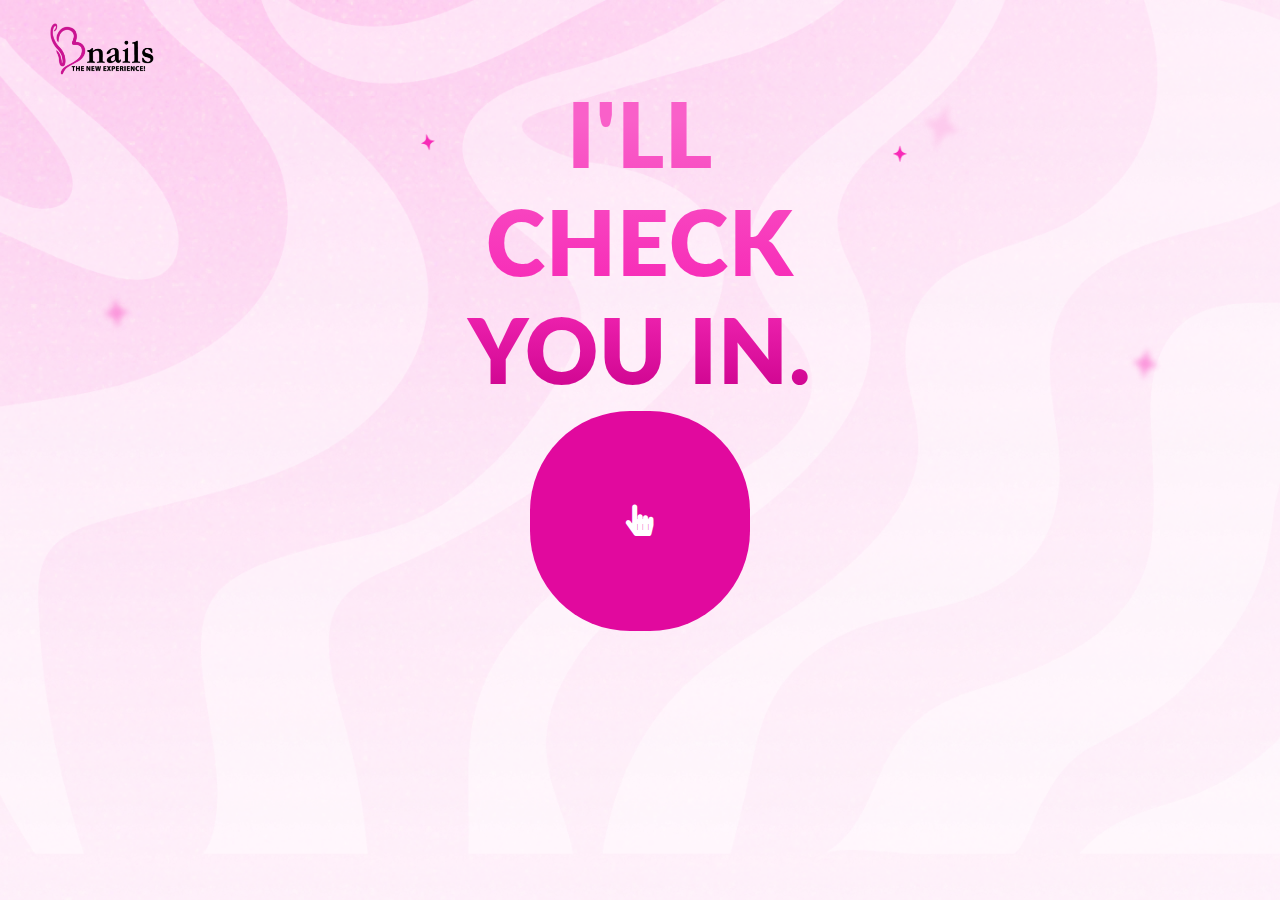
==== index.html @ 6feaad69 "update" ====
<!DOCTYPE html>
<html lang="vi">
<head>
    <meta charset="UTF-8">
    <meta name="viewport"
          content="width=device-width, user-scalable=no, initial-scale=1.0, maximum-scale=1.0, minimum-scale=1.0">

    <title>Checkin</title>
    <meta name="description" content="Template Bnails">
    <meta name="author" content="">

    <meta property="og:title" content="Template Bnails">
    <meta property="og:type" content="website">
    <meta property="og:url" content="">
    <meta property="og:description" content="Template Bnails">
    <meta property="og:image" content="">

    <link rel="preconnect" href="https://fonts.googleapis.com">
    <link rel="preconnect" href="https://fonts.gstatic.com" crossorigin>

    <link rel="icon" href="./assets/images/favicon.png">
    <link rel="apple-touch-icon" href="./assets/images/favicon.png">
    <link rel="stylesheet" href="./assets/plugins/bootstrap/css/bootstrap.min.css">
    <link rel="stylesheet" href="./assets/fonts/fontawesome/css/all.min.css">
    <link rel="stylesheet" href="./assets/css/base.css">
    <link rel="stylesheet" href="./assets/css/style.css">

</head>
<body>
<div class="page-checkin" style="background-image: url('./assets/images/main-bg.png')">
    <div class="container-fluid">
        <a href="#" aria-label="Logo" class="page-checkin__logo">
            <img src="./assets/images/logo-primary.png" class="w-100 h-auto" alt="Logo">
        </a>
        <h1 class="page-checkin__heading">
            <span>I'll</span>
            <span>check</span>
            <span>you in.</span>
        </h1>

        <div class="text-center">
            <a href="page-numberphone.html" aria-label="" class="page-checkin__link">
                <i class="fas fa-hand-pointer"></i>
            </a>
        </div>
    </div>
</div>

<script type="text/javascript" src="./assets/plugins/jquery.min.js"></script>
<script type="text/javascript" src="./assets/plugins/bootstrap/js/bootstrap.bundle.min.js"></script>
<script type="text/javascript" src="./assets/js/index.js"></script>
</body>
</html>
---- assets/css/base.css ----
@import url('https://fonts.googleapis.com/css2?family=Cabin:ital,wght@0,400..700;1,400..700&family=Lato:ital,wght@0,100;0,300;0,400;0,700;0,900;1,100;1,300;1,400;1,700;1,900&display=swap');

:root {
	--transition-default: 0.3s all ease-in-out;
	--font-heading: "Lato", sans-serif;
	--font-theme: "Cabin", sans-serif;
	--size-theme: 15px;

	--primary-color: #E1099E;
	--primary-hover: #F960C9;
	--primary-rgb: 225, 9, 158;

	--text-gradient:linear-gradient(180deg, #F960C9 12.5%, #F72BB7 64.5%, #CA008C 100%);
	--primary-400:#F72BB7;
	--primary-200:#FB95DB;
	--primary-100:#FDCAED;
	--primary-50:#FEE4F6;
	--secondary-color: #e85000;
	--secondary-hover: #ee6b20;
	--secondary-rgb: 232, 80, 0;
	--text-color:#111215;

	--gray-25:#F8F8F9;
	--gray-100:#E4E5E9;
	--gray-400:#9196A6;
	--gray-600:#5F6475;
}

body {
	position: relative;
	width: 100%;
	color: #111215;
	font-family: var(--font-theme);
	font-size: var(--size-theme);
	font-weight: 300;
	font-style: normal;
	letter-spacing: .75px;
}

a,
a:hover,
a:focus {
	outline: none;
	text-decoration: none;
	cursor: pointer;
	-o-transition: var(--transition-default);
	transition: var(--transition-default);
	-webkit-transition: var(--transition-default);
}

button,
button:hover,
button:focus {
	-webkit-box-shadow: none !important;
	box-shadow: none !important;
	outline: none !important;
	text-decoration: none !important;
	cursor: pointer;
	-o-transition: var(--transition-default);
	transition: var(--transition-default);
	-webkit-transition: var(--transition-default);
	cursor: pointer !important;
}

input,
select,
textarea {
	-o-transition: var(--transition-default);
	transition: var(--transition-default);
	-webkit-transition: var(--transition-default);
}

input:focus,
select:focus,
textarea:focus {
	box-shadow: none !important;
	-webkit-box-shadow: none !important;
	outline: none !important;
}

.transition-default {
	-o-transition: var(--transition-default);
	transition: var(--transition-default);
	-webkit-transition: var(--transition-default);
}

.background-cover {
	background-size: cover;
	background-position: center center;
	background-repeat: no-repeat;
}

.image-cover {
	position: absolute;
	top: 0;
	left: 0;
	width: 100%;
	height: 100%;
	-o-object-fit: cover;
	object-fit: cover;
}

.image-contain {
	position: absolute;
	top: 0;
	left: 0;
	width: 100%;
	height: 100%;
	-o-object-fit: contain;
	object-fit: contain;
}

.object-fit-cover {
	-o-object-fit: cover;
	object-fit: cover;
}

.object-fit-contain {
	-o-object-fit: contain;
	object-fit: contain;
}

.pseudo {
	position: relative;
}

.pseudo:before,
.pseudo:after {
	position: absolute;
	content: '';
	display: block;
}
.limit-1 {
	--line: 1;
	overflow: hidden;
	-o-text-overflow: ellipsis;
	text-overflow: ellipsis;
	display: -webkit-box;
	-webkit-line-clamp: var(--line);
	line-clamp: var(--line);
	-webkit-box-orient: vertical;
}
.limit {
	--line: 2;
	overflow: hidden;
	-o-text-overflow: ellipsis;
	text-overflow: ellipsis;
	display: -webkit-box;
	-webkit-line-clamp: var(--line);
	line-clamp: var(--line);
	-webkit-box-orient: vertical;
}
.limit-3 {
	--line: 3;
	overflow: hidden;
	-o-text-overflow: ellipsis;
	text-overflow: ellipsis;
	display: -webkit-box;
	-webkit-line-clamp: var(--line);
	line-clamp: var(--line);
	-webkit-box-orient: vertical;
}
input::-webkit-outer-spin-button,
input::-webkit-inner-spin-button {
	-webkit-appearance: none;
	margin: 0;
}

input[type='number'] {
	-moz-appearance: textfield;
}
ul{
	list-style-type: none;
	padding-left: 0;
}

.zi--1 {
	z-index: -1;
}

.zi-1 {
	z-index: 1;
}

.zi-2 {
	z-index: 2;
}

.zi-3 {
	z-index: 3;
}

.zi-4 {
	z-index: 4;
}

.zi-5 {
	z-index: 5;
}

.zi-10 {
	z-index: 10;
}

.ratio > img {
	-o-object-fit: cover;
	object-fit: cover;
}

.ratio-2x1 {
	--bs-aspect-ratio: 50%;
}

.ratio-3x2 {
	--bs-aspect-ratio: calc(2 / 3 * 100%);
}

.gap-5px {
	gap: 5px;
}

.gap-8px {
	gap: 8px;
}

.gap-10px {
	gap: 10px;
}

.gap-15px {
	gap: 15px;
}

.gap-20px {
	gap: 20px;
}

.gap-25px {
	gap: 25px;
}

.gap-30px {
	gap: 30px;
}

.link-default {
	display: -webkit-inline-box;
	display: -ms-inline-flexbox;
	display: inline-flex;
	-webkit-box-align: center;
	-ms-flex-align: center;
	align-items: center;
	vertical-align: middle;
	border: 0;
	outline: none;
	-webkit-box-shadow: none;
	box-shadow: none;
	background: transparent;
	padding: 0;
}

.flex-same {
	-webkit-box-flex: 1 !important;
	-ms-flex: 1 1 0px !important;
	flex: 1 1 0 !important;
}

.fw-medium {
	font-weight: 500;
}

.fs-inherit {
	font-size: inherit !important;
}

@media screen and (min-width: 1400px) {
	.row-cols-xl-8 > * {
		flex: 0 0 auto;
		width: calc(100% / 8)
	}

	.row-cols-xl-10 > * {
		flex: 0 0 auto;
		width: 10%
	}
}

.button-copy {
	width: 16px;
	height: 16px;
	border: 0;
	padding: 0;
	background: transparent;
	outline: none;
	position: relative;
	top: -1px;
}

.button-copy svg {
	height: inherit;
	width: inherit;
	fill: #4c5257;
	-webkit-transition: var(--transition-default);
	-o-transition: var(--transition-default);
	transition: var(--transition-default);
}

.button-copy:hover svg {
	fill: var(--bs-gray-900);
}

.modal-dialog-scrollable .modal-body::-webkit-scrollbar {
	width: 6px;
}

.modal-dialog-scrollable .modal-body::-webkit-scrollbar-track {
	background: #cecece;
}

.modal-dialog-scrollable .modal-body::-webkit-scrollbar-thumb {
	background: #a6a6a6;
	border-radius: 5px;
}

.modal-dialog-scrollable .modal-body::-webkit-scrollbar-thumb:hover {
	background: #949494;
}

.button-theme {
	font-size: 1em;
	font-weight: 700;
	font-family: var(--font-theme);
	line-height: 24px;
	display: inline-flex;
	align-items: center;
	justify-content: center;
	transition: var(--transition-default);
	padding: 8px 16px;
	border-radius: 56px;
}

.button-theme.button-lg {
	padding: 12px 24px;
}

.button-theme.button-xl {
	padding: 16px 32px;
}

.button-theme.button-theme_dark {
	color: #111215;
	background-color: transparent;
	border: 1px solid #111215;
}

.button-theme.button-theme_dark:hover {
	color: var(--bs-white);
	background-color: var(--primary-color);
	border: 1px solid var(--primary-color);
}

.button-theme.button-theme_primary {
	color: var(--bs-white);
	background-color: var(--primary-color);
	border: 1px solid var(--primary-color);
}

.button-theme.button-theme_primary:hover {
	color: var(--bs-white);
	background-color: var(--primary-hover);
	border: 1px solid var(--primary-hover);
}

.button-theme.button-theme_secondary {
	color: #111215;
	background-color: #FEE4F6;
	border: 1px solid #FEE4F6;
}

.button-theme.button-theme_secondary:hover {
	color: var(--bs-white);
	background-color: var(--primary-color);
	border: 1px solid var(--primary-color);
}

.button-theme:disabled,
.button-theme.disabled {
	color: var(--bs-white) !important;
	border: 1px solid #C8CBD3 !important;
	background-color: #C8CBD3 !important;
}

.text-primary{
	color:var(--primary-color) !important;
}

.section-gap-small{
	padding: 64px 0;
}
.w-70{
	width: 70%;
}
.bg-primary-50{
	border: 1px solid var(--primary-50) !important;
	background-color: var(--primary-50) !important;
}
.text-color{
	color:var(--text-color) !important;
}
.bg-primary-50:hover{
	background-color: var(--primary-color) !important;
	color:var(--bs-white)!important;
}
.bg-primary-50:hover svg path{
	fill: var(--bs-white);
}

.bg-main{
	background-repeat: no-repeat;
	background-size: cover;
	background-position: top center;
	overflow: hidden;
	padding-top: 155px;
}
@media(max-width: 576px) {
	.w-70{
		width: 100%;
	}
	.bg-main{
		padding-top: 80px;
	}
	.man-index{
		padding-top: 85px;
	}
}
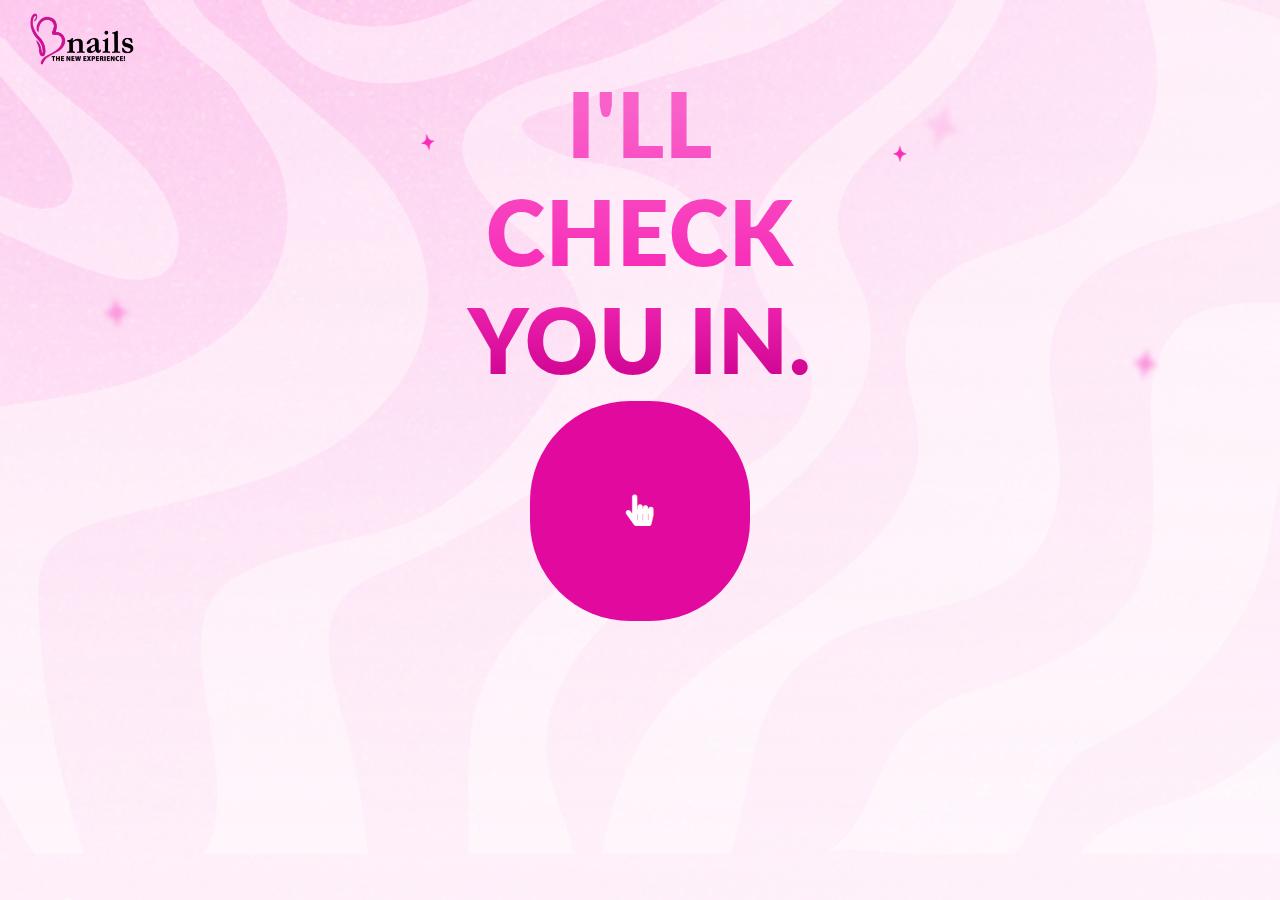
==== commit 268b8713: "update code today" ====
--- a/index.html
+++ b/index.html
@@ -21,33 +21,961 @@
     <link rel="icon" href="./assets/images/favicon.png">
     <link rel="apple-touch-icon" href="./assets/images/favicon.png">
     <link rel="stylesheet" href="./assets/plugins/bootstrap/css/bootstrap.min.css">
+    <link rel="stylesheet" href="./assets/plugins/swiper/swiper-bundle.min.css">
+    <link rel="stylesheet" href="./assets/plugins/sweetalert2/sweetalert2.min.css">
     <link rel="stylesheet" href="./assets/fonts/fontawesome/css/all.min.css">
     <link rel="stylesheet" href="./assets/css/base.css">
     <link rel="stylesheet" href="./assets/css/style.css">
 
 </head>
 <body>
-<div class="page-checkin" style="background-image: url('./assets/images/main-bg.png')">
-    <div class="container-fluid">
-        <a href="#" aria-label="Logo" class="page-checkin__logo">
+<div class="page-checkin position-relative" style="background-image: url('./assets/images/main-bg.png')">
+    <div id="section-checkin" class="section-checkin">
+        <div class="container-fluid">
+            <a href="#" aria-label="Logo" class="page-checkin__logo">
+                <img src="./assets/images/logo-primary.png" class="w-100 h-auto" alt="Logo">
+            </a>
+            <h1 class="page-checkin__heading">
+                <span>I'll</span>
+                <span>check</span>
+                <span>you in.</span>
+            </h1>
+            <div class="text-center">
+                <button id="btn-checkin" class="page-checkin__link">
+                    <i class="fas fa-hand-pointer"></i>
+                </button>
+            </div>
+        </div>
+    </div>
+    <div id="section-phone" class="section-checkin hide">
+        <div class="container-fluid">
+            <button class="button-custom button-previous btn-previous">
+                <i class="far fa-angle-left"></i> Previous
+            </button>
+            <div class="row justify-content-center mt-5">
+                <div class="col-xl-6 col-lg-8">
+                    <div class="booking-form__wrap">
+                        <a href="#" aria-label="Logo" class="checkin-logo d-block">
+                            <img src="./assets/images/logo-primary.png" class="w-100 h-auto" alt="Logo">
+                        </a>
+                        <div class="section-heading text-center mb-0">
+                            <h1 class="heading-title mb-0">
+                                What your phone number?
+                            </h1>
+                        </div>
+                        <form id="frm-checkin">
+                            <div class="booking-form__form">
+                                <div class="booking-form__group position-relative">
+                                    <div class="icon">
+                                        <svg xmlns="http://www.w3.org/2000/svg" width="16" height="14"
+                                             viewBox="0 0 20 20"
+                                             fill="none">
+                                            <path fill-rule="evenodd" clip-rule="evenodd"
+                                                  d="M2.95462 3.02349C3.82746 1.80151 5.58197 1.69175 6.56105 2.88248L6.81005 3.1855C7.5374 4.07089 8.26442 4.95588 8.54389 5.23536C8.81428 5.50575 8.86595 5.92546 8.66922 6.25336L7.13827 8.80493C7.23639 8.9655 7.36935 9.1571 7.53943 9.37564C7.84274 9.76536 8.2303 10.198 8.6625 10.6302C9.39033 11.358 10.2052 12.0453 10.9066 12.5097L13.4184 11.0026C13.7244 10.819 14.1132 10.8506 14.3855 11.081L16.8093 13.1319C17.9374 14.0865 17.8652 15.848 16.6626 16.707C14.8081 18.0316 12.3157 18.3466 10.2736 17.1003C8.86587 16.2411 7.14086 15.0282 5.59762 13.4849C4.20181 12.0891 3.1749 10.6435 2.45008 9.42832C1.20703 7.34435 1.64107 4.86246 2.95462 3.02349ZM5.27368 3.941C5.0161 3.62773 4.56975 3.62974 4.31084 3.99222C3.28056 5.43462 3.05877 7.19531 3.88145 8.57454C4.55088 9.69684 5.49661 11.0269 6.77613 12.3064C8.19642 13.7267 9.80446 14.8614 11.1419 15.6777C12.52 16.5188 14.2879 16.3551 15.6939 15.3508C16.0123 15.1233 16.0314 14.657 15.7327 14.4042L13.7644 12.7387L11.3297 14.1995C11.0719 14.3542 10.7508 14.358 10.4894 14.2096C9.5325 13.6662 8.41401 12.7387 7.48398 11.8087C7.01443 11.3392 6.57867 10.8548 6.22417 10.3993C5.87953 9.95647 5.57452 9.49414 5.41052 9.07376C5.31678 8.83347 5.33959 8.56331 5.4723 8.34214L6.92241 5.92529C6.53343 5.47526 6.01663 4.84579 5.53893 4.26393L5.27368 3.941Z"
+                                                  fill="#E1099E"/>
+                                            <path d="M13.333 8.33332C13.333 7.41285 12.5868 6.66666 11.6663 6.66666C11.2061 6.66666 10.833 6.29356 10.833 5.83332C10.833 5.37308 11.2061 4.99999 11.6663 4.99999C13.5073 4.99999 14.9997 6.49237 14.9997 8.33332C14.9997 8.79356 14.6266 9.16665 14.1663 9.16665C13.7061 9.16665 13.333 8.79356 13.333 8.33332Z"
+                                                  fill="#E1099E"/>
+                                            <path d="M11.6663 4.16666C13.9675 4.16666 15.833 6.03214 15.833 8.33332C15.833 8.79356 16.2061 9.16665 16.6663 9.16665C17.1266 9.16665 17.4997 8.79356 17.4997 8.33332C17.4997 5.11166 14.888 2.49999 11.6663 2.49999C11.2061 2.49999 10.833 2.87308 10.833 3.33332C10.833 3.79356 11.2061 4.16666 11.6663 4.16666Z"
+                                                  fill="#E1099E"/>
+                                        </svg>
+                                    </div>
+                                    <input type="tel" maxlength="10" min="10" id="number-input"
+                                           class="form-control input-form checkin-input"
+                                           placeholder="Phone Number">
+                                </div>
+                            </div>
+                            <button type="submit" id="submit-phone" data-target="page-load.html"
+                                    class="button-custom button-custom__submit mt-lg-5 mt-3">
+                                Next <span>
+                            <svg width="30px" height="12px" viewBox="0 0 66 43" version="1.1"
+                                 xmlns="http://www.w3.org/2000/svg">
+                                <g>
+                                    <path class="one"
+                                          d="M40.1543933,3.89485454 L43.9763149,0.139296592 C44.1708311,-0.0518420739 44.4826329,-0.0518571125 44.6771675,0.139262789 L65.6916134,20.7848311 C66.0855801,21.1718824 66.0911863,21.8050225 65.704135,22.1989893 C65.7000188,22.2031791 65.6958657,22.2073326 65.6916762,22.2114492 L44.677098,42.8607841 C44.4825957,43.0519059 44.1708242,43.0519358 43.9762853,42.8608513 L40.1545186,39.1069479 C39.9575152,38.9134427 39.9546793,38.5968729 40.1481845,38.3998695 C40.1502893,38.3977268 40.1524132,38.395603 40.1545562,38.3934985 L56.9937789,21.8567812 C57.1908028,21.6632968 57.193672,21.3467273 57.0001876,21.1497035 C56.9980647,21.1475418 56.9959223,21.1453995 56.9937605,21.1432767 L40.1545208,4.60825197 C39.9574869,4.41477773 39.9546013,4.09820839 40.1480756,3.90117456 C40.1501626,3.89904911 40.1522686,3.89694235 40.1543933,3.89485454 Z"
+                                          fill="#FFFFFF"></path>
+                                    <path class="two"
+                                          d="M20.1543933,3.89485454 L23.9763149,0.139296592 C24.1708311,-0.0518420739 24.4826329,-0.0518571125 24.6771675,0.139262789 L45.6916134,20.7848311 C46.0855801,21.1718824 46.0911863,21.8050225 45.704135,22.1989893 C45.7000188,22.2031791 45.6958657,22.2073326 45.6916762,22.2114492 L24.677098,42.8607841 C24.4825957,43.0519059 24.1708242,43.0519358 23.9762853,42.8608513 L20.1545186,39.1069479 C19.9575152,38.9134427 19.9546793,38.5968729 20.1481845,38.3998695 C20.1502893,38.3977268 20.1524132,38.395603 20.1545562,38.3934985 L36.9937789,21.8567812 C37.1908028,21.6632968 37.193672,21.3467273 37.0001876,21.1497035 C36.9980647,21.1475418 36.9959223,21.1453995 36.9937605,21.1432767 L20.1545208,4.60825197 C19.9574869,4.41477773 19.9546013,4.09820839 20.1480756,3.90117456 C20.1501626,3.89904911 20.1522686,3.89694235 20.1543933,3.89485454 Z"
+                                          fill="#FFFFFF"></path>
+                                    <path class="three"
+                                          d="M0.154393339,3.89485454 L3.97631488,0.139296592 C4.17083111,-0.0518420739 4.48263286,-0.0518571125 4.67716753,0.139262789 L25.6916134,20.7848311 C26.0855801,21.1718824 26.0911863,21.8050225 25.704135,22.1989893 C25.7000188,22.2031791 25.6958657,22.2073326 25.6916762,22.2114492 L4.67709797,42.8607841 C4.48259567,43.0519059 4.17082418,43.0519358 3.97628526,42.8608513 L0.154518591,39.1069479 C-0.0424848215,38.9134427 -0.0453206733,38.5968729 0.148184538,38.3998695 C0.150289256,38.3977268 0.152413239,38.395603 0.154556228,38.3934985 L16.9937789,21.8567812 C17.1908028,21.6632968 17.193672,21.3467273 17.0001876,21.1497035 C16.9980647,21.1475418 16.9959223,21.1453995 16.9937605,21.1432767 L0.15452076,4.60825197 C-0.0425130651,4.41477773 -0.0453986756,4.09820839 0.148075568,3.90117456 C0.150162624,3.89904911 0.152268631,3.89694235 0.154393339,3.89485454 Z"
+                                          fill="#FFFFFF"></path>
+                                </g>
+                            </svg>
+                        </span>
+                            </button>
+                        </form>
+                    </div>
+                </div>
+            </div>
+        </div>
+    </div>
+    <div id="section-load" class="section-checkin hide">
+        <div class="container-fluid">
+            <button class="button-custom button-previous btn-previous">
+                <i class="far fa-angle-left"></i> Previous
+            </button>
+            <div class="row justify-content-center mt-5">
+                <div class="col-xl-6 col-lg-8">
+                    <div class="booking-form__wrap">
+                        <a href="#" aria-label="Logo" class="checkin-logo d-block">
+                            <img src="./assets/images/logo-primary.png" class="w-100 h-auto" alt="Logo">
+                        </a>
+                        <div class="section-heading text-center mb-0">
+                            <h1 class="heading-title mb-0">
+                                Hello <span class="text-primary">Sadie Friemel</span>
+                            </h1>
+                        </div>
+                        <div class="page-checkin__text">
+                            You have <span class="text-primary">0</span> service today
+                        </div>
+                        <button id="submit-confirm" class="btn-booking button-custom button-custom__submit mt-lg-5 mt-3"
+                                type="submit">
+                            Booking Now <span>
+                            <svg width="30px" height="12px" viewBox="0 0 66 43" version="1.1"
+                                 xmlns="http://www.w3.org/2000/svg">
+                                <g>
+                                    <path class="one"
+                                          d="M40.1543933,3.89485454 L43.9763149,0.139296592 C44.1708311,-0.0518420739 44.4826329,-0.0518571125 44.6771675,0.139262789 L65.6916134,20.7848311 C66.0855801,21.1718824 66.0911863,21.8050225 65.704135,22.1989893 C65.7000188,22.2031791 65.6958657,22.2073326 65.6916762,22.2114492 L44.677098,42.8607841 C44.4825957,43.0519059 44.1708242,43.0519358 43.9762853,42.8608513 L40.1545186,39.1069479 C39.9575152,38.9134427 39.9546793,38.5968729 40.1481845,38.3998695 C40.1502893,38.3977268 40.1524132,38.395603 40.1545562,38.3934985 L56.9937789,21.8567812 C57.1908028,21.6632968 57.193672,21.3467273 57.0001876,21.1497035 C56.9980647,21.1475418 56.9959223,21.1453995 56.9937605,21.1432767 L40.1545208,4.60825197 C39.9574869,4.41477773 39.9546013,4.09820839 40.1480756,3.90117456 C40.1501626,3.89904911 40.1522686,3.89694235 40.1543933,3.89485454 Z"
+                                          fill="#FFFFFF"></path>
+                                    <path class="two"
+                                          d="M20.1543933,3.89485454 L23.9763149,0.139296592 C24.1708311,-0.0518420739 24.4826329,-0.0518571125 24.6771675,0.139262789 L45.6916134,20.7848311 C46.0855801,21.1718824 46.0911863,21.8050225 45.704135,22.1989893 C45.7000188,22.2031791 45.6958657,22.2073326 45.6916762,22.2114492 L24.677098,42.8607841 C24.4825957,43.0519059 24.1708242,43.0519358 23.9762853,42.8608513 L20.1545186,39.1069479 C19.9575152,38.9134427 19.9546793,38.5968729 20.1481845,38.3998695 C20.1502893,38.3977268 20.1524132,38.395603 20.1545562,38.3934985 L36.9937789,21.8567812 C37.1908028,21.6632968 37.193672,21.3467273 37.0001876,21.1497035 C36.9980647,21.1475418 36.9959223,21.1453995 36.9937605,21.1432767 L20.1545208,4.60825197 C19.9574869,4.41477773 19.9546013,4.09820839 20.1480756,3.90117456 C20.1501626,3.89904911 20.1522686,3.89694235 20.1543933,3.89485454 Z"
+                                          fill="#FFFFFF"></path>
+                                    <path class="three"
+                                          d="M0.154393339,3.89485454 L3.97631488,0.139296592 C4.17083111,-0.0518420739 4.48263286,-0.0518571125 4.67716753,0.139262789 L25.6916134,20.7848311 C26.0855801,21.1718824 26.0911863,21.8050225 25.704135,22.1989893 C25.7000188,22.2031791 25.6958657,22.2073326 25.6916762,22.2114492 L4.67709797,42.8607841 C4.48259567,43.0519059 4.17082418,43.0519358 3.97628526,42.8608513 L0.154518591,39.1069479 C-0.0424848215,38.9134427 -0.0453206733,38.5968729 0.148184538,38.3998695 C0.150289256,38.3977268 0.152413239,38.395603 0.154556228,38.3934985 L16.9937789,21.8567812 C17.1908028,21.6632968 17.193672,21.3467273 17.0001876,21.1497035 C16.9980647,21.1475418 16.9959223,21.1453995 16.9937605,21.1432767 L0.15452076,4.60825197 C-0.0425130651,4.41477773 -0.0453986756,4.09820839 0.148075568,3.90117456 C0.150162624,3.89904911 0.152268631,3.89694235 0.154393339,3.89485454 Z"
+                                          fill="#FFFFFF"></path>
+                                </g>
+                            </svg>
+                        </span>
+                        </button>
+                    </div>
+                </div>
+            </div>
+        </div>
+    </div>
+    <div id="section-checklist" class="section-checkin hide">
+        <div class="container-fluid">
+            <button class="button-custom button-previous btn-previous">
+                <i class="far fa-angle-left"></i> Previous
+            </button>
+            <div class="row justify-content-center section-gap">
+                <div class="col-xl-6 col-lg-10">
+                    <form id="frm-checkbox">
+                        <div class="booking-form__wrap">
+                            <a href="#" aria-label="Logo" class="checkin-logo d-block">
+                                <img src="./assets/images/logo-primary.png" class="w-100 h-auto" alt="Logo">
+                            </a>
+                            <div class="section-heading text-center mb-0">
+                                <h1 class="heading-title mb-0">
+                                    How do you know us?
+                                </h1>
+                            </div>
+
+                            <div class="checkin-list">
+                                <div class="checkin-list__check">
+                                    <input class="form-check-input form-check__input" type="checkbox" value="">
+                                    <label class="form-check-label">
+                                        Yelp
+                                    </label>
+                                </div>
+                                <div class="checkin-list__check">
+                                    <input class="form-check-input form-check__input" type="checkbox" value="">
+                                    <label class="form-check-label">
+                                        Tiktok
+                                    </label>
+                                </div>
+                                <div class="checkin-list__check">
+                                    <input class="form-check-input form-check__input" type="checkbox" value="">
+                                    <label class="form-check-label">
+                                        Postcard From Bnails
+                                    </label>
+                                </div>
+                                <div class="checkin-list__check">
+                                    <input class="form-check-input form-check__input" type="checkbox" value="">
+                                    <label class="form-check-label">
+                                        Told by a family member
+                                    </label>
+                                </div>
+                                <div class="checkin-list__check">
+                                    <input class="form-check-input form-check__input" type="checkbox" value="">
+                                    <label class="form-check-label">
+                                        Drive By
+                                    </label>
+                                </div>
+                                <div class="checkin-list__check">
+                                    <input class="form-check-input form-check__input" type="checkbox" value="">
+                                    <label class="form-check-label">
+                                        Google Search
+                                    </label>
+                                </div>
+                                <div class="checkin-list__check">
+                                    <input class="form-check-input form-check__input" type="checkbox" value="">
+                                    <label class="form-check-label">
+                                        Instagram
+                                    </label>
+                                </div>
+                                <div class="checkin-list__check">
+                                    <input class="form-check-input form-check__input" type="checkbox" value="">
+                                    <label class="form-check-label">
+                                        Citylifestyle/ Magazine
+                                    </label>
+                                </div>
+                                <div class="checkin-list__check">
+                                    <input class="form-check-input form-check__input" type="checkbox" value="">
+                                    <label class="form-check-label">
+                                        Shop in the same building and see Bnails
+                                    </label>
+                                </div>
+                                <div class="checkin-list__check">
+                                    <input class="form-check-input form-check__input" type="checkbox" value="">
+                                    <label class="form-check-label">
+                                        Seen from United
+                                    </label>
+                                </div>
+                                <div class="checkin-list__check">
+                                    <input class="form-check-input form-check__input" type="checkbox" value="">
+                                    <label class="form-check-label">
+                                        Told By A Friend
+                                    </label>
+                                </div>
+                                <div class="checkin-list__check">
+                                    <input class="form-check-input form-check__input" type="checkbox" value="">
+                                    <label class="form-check-label">
+                                        Youtube
+                                    </label>
+                                </div>
+                                <div class="checkin-list__check">
+                                    <input class="form-check-input form-check__input" type="checkbox" value="">
+                                    <label class="form-check-label">
+                                        Facebook
+                                    </label>
+                                </div>
+                            </div>
+                            <button class="button-custom button-custom__submit mt-lg-5 mt-3"
+                                    type="submit">
+                                Next <span>
+                            <svg width="30px" height="12px" viewBox="0 0 66 43" version="1.1"
+                                 xmlns="http://www.w3.org/2000/svg">
+                                <g>
+                                    <path class="one"
+                                          d="M40.1543933,3.89485454 L43.9763149,0.139296592 C44.1708311,-0.0518420739 44.4826329,-0.0518571125 44.6771675,0.139262789 L65.6916134,20.7848311 C66.0855801,21.1718824 66.0911863,21.8050225 65.704135,22.1989893 C65.7000188,22.2031791 65.6958657,22.2073326 65.6916762,22.2114492 L44.677098,42.8607841 C44.4825957,43.0519059 44.1708242,43.0519358 43.9762853,42.8608513 L40.1545186,39.1069479 C39.9575152,38.9134427 39.9546793,38.5968729 40.1481845,38.3998695 C40.1502893,38.3977268 40.1524132,38.395603 40.1545562,38.3934985 L56.9937789,21.8567812 C57.1908028,21.6632968 57.193672,21.3467273 57.0001876,21.1497035 C56.9980647,21.1475418 56.9959223,21.1453995 56.9937605,21.1432767 L40.1545208,4.60825197 C39.9574869,4.41477773 39.9546013,4.09820839 40.1480756,3.90117456 C40.1501626,3.89904911 40.1522686,3.89694235 40.1543933,3.89485454 Z"
+                                          fill="#FFFFFF"></path>
+                                    <path class="two"
+                                          d="M20.1543933,3.89485454 L23.9763149,0.139296592 C24.1708311,-0.0518420739 24.4826329,-0.0518571125 24.6771675,0.139262789 L45.6916134,20.7848311 C46.0855801,21.1718824 46.0911863,21.8050225 45.704135,22.1989893 C45.7000188,22.2031791 45.6958657,22.2073326 45.6916762,22.2114492 L24.677098,42.8607841 C24.4825957,43.0519059 24.1708242,43.0519358 23.9762853,42.8608513 L20.1545186,39.1069479 C19.9575152,38.9134427 19.9546793,38.5968729 20.1481845,38.3998695 C20.1502893,38.3977268 20.1524132,38.395603 20.1545562,38.3934985 L36.9937789,21.8567812 C37.1908028,21.6632968 37.193672,21.3467273 37.0001876,21.1497035 C36.9980647,21.1475418 36.9959223,21.1453995 36.9937605,21.1432767 L20.1545208,4.60825197 C19.9574869,4.41477773 19.9546013,4.09820839 20.1480756,3.90117456 C20.1501626,3.89904911 20.1522686,3.89694235 20.1543933,3.89485454 Z"
+                                          fill="#FFFFFF"></path>
+                                    <path class="three"
+                                          d="M0.154393339,3.89485454 L3.97631488,0.139296592 C4.17083111,-0.0518420739 4.48263286,-0.0518571125 4.67716753,0.139262789 L25.6916134,20.7848311 C26.0855801,21.1718824 26.0911863,21.8050225 25.704135,22.1989893 C25.7000188,22.2031791 25.6958657,22.2073326 25.6916762,22.2114492 L4.67709797,42.8607841 C4.48259567,43.0519059 4.17082418,43.0519358 3.97628526,42.8608513 L0.154518591,39.1069479 C-0.0424848215,38.9134427 -0.0453206733,38.5968729 0.148184538,38.3998695 C0.150289256,38.3977268 0.152413239,38.395603 0.154556228,38.3934985 L16.9937789,21.8567812 C17.1908028,21.6632968 17.193672,21.3467273 17.0001876,21.1497035 C16.9980647,21.1475418 16.9959223,21.1453995 16.9937605,21.1432767 L0.15452076,4.60825197 C-0.0425130651,4.41477773 -0.0453986756,4.09820839 0.148075568,3.90117456 C0.150162624,3.89904911 0.152268631,3.89694235 0.154393339,3.89485454 Z"
+                                          fill="#FFFFFF"></path>
+                                </g>
+                            </svg>
+                        </span>
+                            </button>
+                        </div>
+                    </form>
+
+                </div>
+            </div>
+        </div>
+    </div>
+    <div id="form-booking" class="section-checkin hide">
+        <button class="button-custom button-previous btn-previous">
+            <i class="far fa-angle-left"></i> Previous
+        </button>
+        <a href="#" aria-label="Logo" class="checkin-logo d-block mx-auto mt-4">
             <img src="./assets/images/logo-primary.png" class="w-100 h-auto" alt="Logo">
         </a>
-        <h1 class="page-checkin__heading">
-            <span>I'll</span>
-            <span>check</span>
-            <span>you in.</span>
-        </h1>
-
-        <div class="text-center">
-            <a href="page-numberphone.html" aria-label="" class="page-checkin__link">
-                <i class="fas fa-hand-pointer"></i>
-            </a>
+        <div class="page-cart section-gap pt-3">
+            <div class="container">
+                <div class="row">
+                    <div class="col-12">
+                        <!--                    <form id="">-->
+                        <div class="page-cart__booking mb-5">
+                            <div class="page-cart__section">
+                                <div class="row">
+                                    <div class="col-xl-6 pb-xl-0 pb-3">
+                                        <div class="form-group">
+                                            <label class="form-label">Contact No</label>
+                                            <div class="cart-form__input position-relative">
+                                                <div class="icon">
+                                                    <svg xmlns="http://www.w3.org/2000/svg" width="20" height="20"
+                                                         viewBox="0 0 20 20" fill="none">
+                                                        <path fill-rule="evenodd" clip-rule="evenodd"
+                                                              d="M2.95462 3.02349C3.82746 1.80151 5.58197 1.69175 6.56105 2.88248L6.81005 3.1855C7.5374 4.07089 8.26442 4.95588 8.54389 5.23536C8.81428 5.50575 8.86595 5.92546 8.66922 6.25336L7.13827 8.80493C7.23639 8.9655 7.36935 9.1571 7.53943 9.37564C7.84274 9.76536 8.2303 10.198 8.6625 10.6302C9.39033 11.358 10.2052 12.0453 10.9066 12.5097L13.4184 11.0026C13.7244 10.819 14.1132 10.8506 14.3855 11.081L16.8093 13.1319C17.9374 14.0865 17.8652 15.848 16.6626 16.707C14.8081 18.0316 12.3157 18.3466 10.2736 17.1003C8.86587 16.2411 7.14086 15.0282 5.59762 13.4849C4.20181 12.0891 3.1749 10.6435 2.45008 9.42832C1.20703 7.34435 1.64107 4.86246 2.95462 3.02349ZM5.27368 3.941C5.0161 3.62773 4.56975 3.62974 4.31084 3.99222C3.28056 5.43462 3.05877 7.19531 3.88145 8.57454C4.55088 9.69684 5.49661 11.0269 6.77613 12.3064C8.19642 13.7267 9.80446 14.8614 11.1419 15.6777C12.52 16.5188 14.2879 16.3551 15.6939 15.3508C16.0123 15.1233 16.0314 14.657 15.7327 14.4042L13.7644 12.7387L11.3297 14.1995C11.0719 14.3542 10.7508 14.358 10.4894 14.2096C9.5325 13.6662 8.41401 12.7387 7.48398 11.8087C7.01443 11.3392 6.57867 10.8548 6.22417 10.3993C5.87953 9.95647 5.57452 9.49414 5.41052 9.07376C5.31678 8.83347 5.33959 8.56331 5.4723 8.34214L6.92241 5.92529C6.53343 5.47526 6.01663 4.84579 5.53893 4.26393L5.27368 3.941Z"
+                                                              fill="#111215"/>
+                                                        <path d="M13.333 8.33332C13.333 7.41285 12.5868 6.66666 11.6663 6.66666C11.2061 6.66666 10.833 6.29356 10.833 5.83332C10.833 5.37308 11.2061 4.99999 11.6663 4.99999C13.5073 4.99999 14.9997 6.49237 14.9997 8.33332C14.9997 8.79356 14.6266 9.16665 14.1663 9.16665C13.7061 9.16665 13.333 8.79356 13.333 8.33332Z"
+                                                              fill="#111215"/>
+                                                        <path d="M11.6663 4.16666C13.9675 4.16666 15.833 6.03214 15.833 8.33332C15.833 8.79356 16.2061 9.16665 16.6663 9.16665C17.1266 9.16665 17.4997 8.79356 17.4997 8.33332C17.4997 5.11166 14.888 2.49999 11.6663 2.49999C11.2061 2.49999 10.833 2.87308 10.833 3.33332C10.833 3.79356 11.2061 4.16666 11.6663 4.16666Z"
+                                                              fill="#111215"/>
+                                                    </svg>
+                                                </div>
+                                                <input type="tel" class="input-form" maxlength="10" minlength="10"
+                                                       value="090123456789" placeholder="">
+                                            </div>
+                                        </div>
+                                    </div>
+                                    <div class="col-xl-6">
+                                        <div class="form-group">
+                                            <label class="form-label">Contact No</label>
+                                            <div class="cart-form__input position-relative">
+                                                <div class="icon">
+                                                    <svg xmlns="http://www.w3.org/2000/svg" width="20" height="20"
+                                                         viewBox="0 0 20 20" fill="none">
+                                                        <path fill-rule="evenodd" clip-rule="evenodd"
+                                                              d="M2.95462 3.02349C3.82746 1.80151 5.58197 1.69175 6.56105 2.88248L6.81005 3.1855C7.5374 4.07089 8.26442 4.95588 8.54389 5.23536C8.81428 5.50575 8.86595 5.92546 8.66922 6.25336L7.13827 8.80493C7.23639 8.9655 7.36935 9.1571 7.53943 9.37564C7.84274 9.76536 8.2303 10.198 8.6625 10.6302C9.39033 11.358 10.2052 12.0453 10.9066 12.5097L13.4184 11.0026C13.7244 10.819 14.1132 10.8506 14.3855 11.081L16.8093 13.1319C17.9374 14.0865 17.8652 15.848 16.6626 16.707C14.8081 18.0316 12.3157 18.3466 10.2736 17.1003C8.86587 16.2411 7.14086 15.0282 5.59762 13.4849C4.20181 12.0891 3.1749 10.6435 2.45008 9.42832C1.20703 7.34435 1.64107 4.86246 2.95462 3.02349ZM5.27368 3.941C5.0161 3.62773 4.56975 3.62974 4.31084 3.99222C3.28056 5.43462 3.05877 7.19531 3.88145 8.57454C4.55088 9.69684 5.49661 11.0269 6.77613 12.3064C8.19642 13.7267 9.80446 14.8614 11.1419 15.6777C12.52 16.5188 14.2879 16.3551 15.6939 15.3508C16.0123 15.1233 16.0314 14.657 15.7327 14.4042L13.7644 12.7387L11.3297 14.1995C11.0719 14.3542 10.7508 14.358 10.4894 14.2096C9.5325 13.6662 8.41401 12.7387 7.48398 11.8087C7.01443 11.3392 6.57867 10.8548 6.22417 10.3993C5.87953 9.95647 5.57452 9.49414 5.41052 9.07376C5.31678 8.83347 5.33959 8.56331 5.4723 8.34214L6.92241 5.92529C6.53343 5.47526 6.01663 4.84579 5.53893 4.26393L5.27368 3.941Z"
+                                                              fill="#111215"/>
+                                                        <path d="M13.333 8.33332C13.333 7.41285 12.5868 6.66666 11.6663 6.66666C11.2061 6.66666 10.833 6.29356 10.833 5.83332C10.833 5.37308 11.2061 4.99999 11.6663 4.99999C13.5073 4.99999 14.9997 6.49237 14.9997 8.33332C14.9997 8.79356 14.6266 9.16665 14.1663 9.16665C13.7061 9.16665 13.333 8.79356 13.333 8.33332Z"
+                                                              fill="#111215"/>
+                                                        <path d="M11.6663 4.16666C13.9675 4.16666 15.833 6.03214 15.833 8.33332C15.833 8.79356 16.2061 9.16665 16.6663 9.16665C17.1266 9.16665 17.4997 8.79356 17.4997 8.33332C17.4997 5.11166 14.888 2.49999 11.6663 2.49999C11.2061 2.49999 10.833 2.87308 10.833 3.33332C10.833 3.79356 11.2061 4.16666 11.6663 4.16666Z"
+                                                              fill="#111215"/>
+                                                    </svg>
+                                                </div>
+                                                <input type="tel" class="input-form" maxlength="10" minlength="10"
+                                                       value="090123456789" placeholder="">
+                                            </div>
+                                        </div>
+                                    </div>
+                                </div>
+                            </div>
+                            <div class="page-cart__section">
+                                <div class="section-heading mb-0">
+                                    <div class="heading-title-2">
+                                        Choose The Store
+                                    </div>
+                                </div>
+                                <div class="row">
+                                    <div class="col">
+                                        <div class="form-group">
+                                            <label class="form-label">Full Name</label>
+                                            <div class="form-group__select cart-form__input w-100 position-relative">
+                                                <div class="from-group__select-input mb-2 w-100 position-relative">
+                                                    <input type="text" class="input-form input-select"
+                                                           value="Nail Salon Hereford Texas" placeholder="">
+                                                    <div class="icon-select">
+                                                        <svg xmlns="http://www.w3.org/2000/svg" width="20" height="20"
+                                                             viewBox="0 0 20 20" fill="none">
+                                                            <path fill-rule="evenodd" clip-rule="evenodd"
+                                                                  d="M2.74408 6.9107C3.06951 6.58527 3.59715 6.58527 3.92259 6.9107L10 12.9881L16.0774 6.9107C16.4028 6.58527 16.9305 6.58527 17.2559 6.9107C17.5814 7.23614 17.5814 7.76378 17.2559 8.08922L10.5893 14.7559C10.2638 15.0813 9.73618 15.0813 9.41074 14.7559L2.74408 8.08922C2.41864 7.76378 2.41864 7.23614 2.74408 6.9107Z"
+                                                                  fill="#9196A6"/>
+                                                        </svg>
+                                                    </div>
+                                                </div>
+                                                <ul class="select-group__absolute">
+                                                    <li class="active" data-title="Nail Salon Hereford Texas">
+                                                            <span class="select-group__title">
+                                                                Nail Salon Hereford Texas
+                                                            </span>
+                                                        <span class="select-group__text">
+                                                                Nail Salon Hereford Texas
+                                                            </span>
+                                                    </li>
+                                                    <li data-title="Bnails Amarillo #1">
+                                                            <span class="select-group__title">
+                                                                Bnails Amarillo #1
+                                                            </span>
+                                                        <span class="select-group__text">
+                                                               5901 S Coulter St #200, Amarillo, TX 79119
+                                                            </span>
+                                                    </li>
+                                                    <li data-title="Bnails Amarillo #2">
+                                                            <span class="select-group__title">
+                                                               Bnails Amarillo #2
+                                                            </span>
+                                                        <span class="select-group__text">
+                                                               5901 S Coulter St #200, Amarillo, TX 79119
+                                                            </span>
+                                                    </li>
+                                                    <li data-title=" Bnails Lubbock">
+                                                            <span class="select-group__title">
+                                                                Bnails Lubbock
+                                                            </span>
+                                                        <span class="select-group__text">
+                                                               5901 S Coulter St #200, Amarillo, TX 79119
+                                                            </span>
+                                                    </li>
+                                                    <li data-title="Bnails Cedar Park">
+                                                            <span class="select-group__title">
+                                                                Bnails Cedar Park
+                                                            </span>
+                                                        <span class="select-group__text">
+                                                               5901 S Coulter St #200, Amarillo, TX 79119
+                                                            </span>
+                                                    </li>
+                                                </ul>
+
+                                            </div>
+                                        </div>
+                                    </div>
+                                </div>
+                            </div>
+                            <div class="page-cart__section section-calendar__wrap">
+                                <div class="section-heading mb-0">
+                                    <div class="heading-title-2 mb-0">
+                                        Appointment Date
+                                    </div>
+                                </div>
+                                <div class="cart-section__box">
+                                    <div class="image">
+                                        <img src="./assets/images/avatar.png" width="56" height="56" alt="">
+                                    </div>
+                                    <div class="text">
+                                        Welcome back, 090123456789! Which Bnails location would you prefer for your
+                                        service?
+                                    </div>
+                                </div>
+                                <div class="calendar-swiper position-relative mb-4" id="swiper-calendar">
+                                    <div class="swiper mySwiper">
+                                        <div class="swiper-wrapper">
+                                            <div class="swiper-slide h-auto">
+                                                <a href="" aria-label="" class="card-calendar h-100">
+                                                    <div class="card-calendar__title">
+                                                        Mon
+                                                    </div>
+                                                    <div class="card-calendar__text">
+                                                        01/25/2024
+                                                    </div>
+                                                </a>
+                                            </div>
+                                            <div class="swiper-slide h-auto">
+                                                <a href="" aria-label="" class="card-calendar h-100">
+                                                    <div class="card-calendar__title">
+                                                        Tue
+                                                    </div>
+                                                    <div class="card-calendar__text">
+                                                        01/25/2024
+                                                    </div>
+                                                </a>
+                                            </div>
+                                            <div class="swiper-slide h-auto">
+                                                <a href="" aria-label="" class="card-calendar h-100">
+                                                    <div class="card-calendar__title">
+                                                        Wed
+                                                    </div>
+                                                    <div class="card-calendar__text">
+                                                        01/25/2024
+                                                    </div>
+                                                </a>
+                                            </div>
+                                            <div class="swiper-slide h-auto">
+                                                <a href="" aria-label="" class="card-calendar h-100">
+                                                    <div class="card-calendar__title">
+                                                        Thu
+                                                    </div>
+                                                    <div class="card-calendar__text">
+                                                        01/25/2024
+                                                    </div>
+                                                </a>
+                                            </div>
+                                            <div class="swiper-slide h-auto">
+                                                <a href="" aria-label="" class="card-calendar h-100">
+                                                    <div class="card-calendar__title">
+                                                        Fri
+                                                    </div>
+                                                    <div class="card-calendar__text">
+                                                        01/25/2024
+                                                    </div>
+                                                </a>
+                                            </div>
+                                            <div class="swiper-slide h-auto">
+                                                <a href="" aria-label="" class="card-calendar h-100">
+                                                    <div class="card-calendar__title">
+                                                        Sat
+                                                    </div>
+                                                    <div class="card-calendar__text">
+                                                        01/25/2024
+                                                    </div>
+                                                </a>
+                                            </div>
+                                            <div class="swiper-slide h-auto">
+                                                <a href="" aria-label="" class="card-calendar h-100">
+                                                    <div class="card-calendar__title">
+                                                        Sun
+                                                    </div>
+                                                    <div class="card-calendar__text">
+                                                        01/25/2024
+                                                    </div>
+                                                </a>
+                                            </div>
+                                        </div>
+                                    </div>
+                                    <div class="button-swiper">
+                                        <div class="button-swiper__item button-prev" tabindex="0" role="button"
+                                             aria-label="Previous slide" aria-controls="swiper-wrapper-73b8bcf4908cd6da"
+                                             fdprocessedid="35n11">
+                                            <svg xmlns="http://www.w3.org/2000/svg" width="20" height="20"
+                                                 viewBox="0 0 20 20" fill="none">
+                                                <path fill-rule="evenodd" clip-rule="evenodd"
+                                                      d="M6.4226 5.24408C6.74804 5.56951 6.74804 6.09715 6.4226 6.42259L3.67852 9.16667H18.3333C18.7936 9.16667 19.1667 9.53976 19.1667 10C19.1667 10.4602 18.7936 10.8333 18.3333 10.8333H3.67852L6.4226 13.5774C6.74804 13.9028 6.74804 14.4305 6.4226 14.7559C6.09716 15.0814 5.56952 15.0814 5.24409 14.7559L1.07742 10.5893C0.751984 10.2638 0.751984 9.73618 1.07742 9.41074L5.24409 5.24408C5.56952 4.91864 6.09716 4.91864 6.4226 5.24408Z"
+                                                      fill="#111215"></path>
+                                            </svg>
+                                        </div>
+                                        <div class="button-swiper__item button-next" tabindex="0" role="button"
+                                             aria-label="Next slide" aria-controls="swiper-wrapper-73b8bcf4908cd6da"
+                                             fdprocessedid="daqifq">
+                                            <svg xmlns="http://www.w3.org/2000/svg" width="20" height="20"
+                                                 viewBox="0 0 20 20" fill="none">
+                                                <path d="M13.5775 13.5774C13.252 13.9028 13.252 14.4305 13.5775 14.7559C13.9029 15.0814 14.4305 15.0814 14.756 14.7559L18.9226 10.5893C19.2481 10.2638 19.2481 9.73618 18.9226 9.41075L14.756 5.24408C14.4305 4.91864 13.9029 4.91864 13.5775 5.24408C13.252 5.56951 13.252 6.09715 13.5775 6.42259L16.3215 9.16667H1.66671C1.20647 9.16667 0.833374 9.53976 0.833374 10C0.833374 10.4602 1.20647 10.8333 1.66671 10.8333H16.3215L13.5775 13.5774Z"
+                                                      fill="#111215"></path>
+                                            </svg>
+                                        </div>
+                                    </div>
+                                </div>
+                                <div class="page-cart__tab">
+                                    <div class="page-cart__tab-top mb-4">
+                                        <ul class="cart-tab nav nav-pills" id="pills-tab" role="tablist">
+                                            <li class="nav-item" role="presentation">
+                                                <button class="nav-link active" id="pills-one-tab" data-bs-toggle="pill"
+                                                        data-bs-target="#pills-one" type="button" role="tab"
+                                                        aria-controls="pills-one" aria-selected="true">
+                                                    Book For Myself
+                                                </button>
+                                            </li>
+                                            <li class="nav-item" role="presentation">
+                                                <button class="nav-link" id="pills-two-tab" data-bs-toggle="pill"
+                                                        data-bs-target="#pills-two" type="button" role="tab"
+                                                        aria-controls="pills-two" aria-selected="false">
+                                                    Book For A Group
+                                                </button>
+                                            </li>
+                                        </ul>
+                                    </div>
+                                    <div class="tab-content" id="pills-tabContent">
+                                        <div class="tab-pane fade show active" id="pills-one" role="tabpanel"
+                                             aria-labelledby="pills-one-tab">
+                                            <div class="page-cart__section mb-4">
+                                                <div class="section-heading mb-0">
+                                                    <div class="heading-title-2">
+                                                        Choose Service
+                                                    </div>
+                                                </div>
+                                                <div class="row">
+                                                    <div class="col">
+                                                        <div class="form-group">
+                                                            <div class="form-group__select cart-form__input w-100 position-relative">
+                                                                <div class="from-group__select-input mb-2 w-100 position-relative">
+                                                                    <input type="text" class="input-form input-select"
+                                                                           value="Nail Salon Hereford Texas"
+                                                                           placeholder="">
+                                                                    <div class="icon-select">
+                                                                        <svg xmlns="http://www.w3.org/2000/svg"
+                                                                             width="20" height="20"
+                                                                             viewBox="0 0 20 20" fill="none">
+                                                                            <path fill-rule="evenodd"
+                                                                                  clip-rule="evenodd"
+                                                                                  d="M2.74408 6.9107C3.06951 6.58527 3.59715 6.58527 3.92259 6.9107L10 12.9881L16.0774 6.9107C16.4028 6.58527 16.9305 6.58527 17.2559 6.9107C17.5814 7.23614 17.5814 7.76378 17.2559 8.08922L10.5893 14.7559C10.2638 15.0813 9.73618 15.0813 9.41074 14.7559L2.74408 8.08922C2.41864 7.76378 2.41864 7.23614 2.74408 6.9107Z"
+                                                                                  fill="#9196A6"/>
+                                                                        </svg>
+                                                                    </div>
+                                                                </div>
+                                                                <ul class="select-group__absolute">
+                                                                    <li class="active"
+                                                                        data-title="Nail Salon Hereford Texas">
+                                                            <span class="select-group__title">
+                                                                Nail Salon Hereford Texas
+                                                            </span>
+                                                                        <span class="select-group__text">
+                                                                Nail Salon Hereford Texas
+                                                            </span>
+                                                                    </li>
+                                                                    <li data-title="Bnails Amarillo #1">
+                                                            <span class="select-group__title">
+                                                                Bnails Amarillo #1
+                                                            </span>
+                                                                        <span class="select-group__text">
+                                                               5901 S Coulter St #200, Amarillo, TX 79119
+                                                            </span>
+                                                                    </li>
+                                                                    <li data-title="Bnails Amarillo #2">
+                                                            <span class="select-group__title">
+                                                               Bnails Amarillo #2
+                                                            </span>
+                                                                        <span class="select-group__text">
+                                                               5901 S Coulter St #200, Amarillo, TX 79119
+                                                            </span>
+                                                                    </li>
+                                                                    <li data-title=" Bnails Lubbock">
+                                                            <span class="select-group__title">
+                                                                Bnails Lubbock
+                                                            </span>
+                                                                        <span class="select-group__text">
+                                                               5901 S Coulter St #200, Amarillo, TX 79119
+                                                            </span>
+                                                                    </li>
+                                                                    <li data-title="Bnails Cedar Park">
+                                                            <span class="select-group__title">
+                                                                Bnails Cedar Park
+                                                            </span>
+                                                                        <span class="select-group__text">
+                                                               5901 S Coulter St #200, Amarillo, TX 79119
+                                                            </span>
+                                                                    </li>
+                                                                </ul>
+
+                                                            </div>
+                                                        </div>
+                                                    </div>
+                                                </div>
+                                            </div>
+                                            <div class="page-cart__section mb-4">
+                                                <div class="section-heading mb-0">
+                                                    <div class="heading-title-2">
+                                                        Choose Technician
+                                                    </div>
+                                                </div>
+                                                <div class="row">
+                                                    <div class="col">
+                                                        <div class="form-group">
+                                                            <div class="form-group__select cart-form__input w-100 position-relative">
+                                                                <div class="from-group__select-input mb-2 w-100 position-relative">
+                                                                    <input type="text" class="input-form input-select"
+                                                                           value="Nail Salon Hereford Texas"
+                                                                           placeholder="">
+                                                                    <div class="icon-select">
+                                                                        <svg xmlns="http://www.w3.org/2000/svg"
+                                                                             width="20" height="20"
+                                                                             viewBox="0 0 20 20" fill="none">
+                                                                            <path fill-rule="evenodd"
+                                                                                  clip-rule="evenodd"
+                                                                                  d="M2.74408 6.9107C3.06951 6.58527 3.59715 6.58527 3.92259 6.9107L10 12.9881L16.0774 6.9107C16.4028 6.58527 16.9305 6.58527 17.2559 6.9107C17.5814 7.23614 17.5814 7.76378 17.2559 8.08922L10.5893 14.7559C10.2638 15.0813 9.73618 15.0813 9.41074 14.7559L2.74408 8.08922C2.41864 7.76378 2.41864 7.23614 2.74408 6.9107Z"
+                                                                                  fill="#9196A6"/>
+                                                                        </svg>
+                                                                    </div>
+                                                                </div>
+                                                                <ul class="select-group__absolute">
+                                                                    <li class="active"
+                                                                        data-title="Nail Salon Hereford Texas">
+                                                            <span class="select-group__title">
+                                                                Nail Salon Hereford Texas
+                                                            </span>
+                                                                        <span class="select-group__text">
+                                                                Nail Salon Hereford Texas
+                                                            </span>
+                                                                    </li>
+                                                                    <li data-title="Bnails Amarillo #1">
+                                                            <span class="select-group__title">
+                                                                Bnails Amarillo #1
+                                                            </span>
+                                                                        <span class="select-group__text">
+                                                               5901 S Coulter St #200, Amarillo, TX 79119
+                                                            </span>
+                                                                    </li>
+                                                                    <li data-title="Bnails Amarillo #2">
+                                                            <span class="select-group__title">
+                                                               Bnails Amarillo #2
+                                                            </span>
+                                                                        <span class="select-group__text">
+                                                               5901 S Coulter St #200, Amarillo, TX 79119
+                                                            </span>
+                                                                    </li>
+                                                                    <li data-title=" Bnails Lubbock">
+                                                            <span class="select-group__title">
+                                                                Bnails Lubbock
+                                                            </span>
+                                                                        <span class="select-group__text">
+                                                               5901 S Coulter St #200, Amarillo, TX 79119
+                                                            </span>
+                                                                    </li>
+                                                                    <li data-title="Bnails Cedar Park">
+                                                            <span class="select-group__title">
+                                                                Bnails Cedar Park
+                                                            </span>
+                                                                        <span class="select-group__text">
+                                                               5901 S Coulter St #200, Amarillo, TX 79119
+                                                            </span>
+                                                                    </li>
+                                                                </ul>
+
+                                                            </div>
+                                                        </div>
+                                                    </div>
+                                                </div>
+                                            </div>
+                                            <div class="page-cart__section d-flex align-items-center justify-content-center mx-auto">
+                                                <button class="button-custom button-custom__submit w-70 bg-primary-50 text-color"
+                                                        data-bs-toggle="modal" data-bs-target="#exampleselect">
+                                                    <svg xmlns="http://www.w3.org/2000/svg" width="18" height="16"
+                                                         viewBox="0 0 21 20" fill="none">
+                                                        <path fill-rule="evenodd" clip-rule="evenodd"
+                                                              d="M3.94862 0.890261C4.37756 0.723449 4.86052 0.935949 5.02733 1.36489L7.73738 8.3336H13.2639L15.974 1.36489C16.1408 0.935949 16.6238 0.723449 17.0527 0.890261C17.4816 1.05707 17.6941 1.54003 17.5273 1.96897L15.0522 8.3336H18.834C19.0811 8.3336 19.3155 8.44326 19.4738 8.63298C19.6321 8.82269 19.6981 9.07289 19.6539 9.316L18.236 17.1141C18.0199 18.3029 16.9846 19.1669 15.7764 19.1669H5.22495C4.01674 19.1669 2.98141 18.3029 2.76528 17.1141L1.34743 9.316C1.30323 9.07289 1.3692 8.82269 1.52753 8.63298C1.68586 8.44326 1.92022 8.3336 2.16732 8.3336H5.94912L3.47399 1.96897C3.30718 1.54003 3.51968 1.05707 3.94862 0.890261ZM3.16584 10.0003L4.40506 16.816C4.4771 17.2122 4.82221 17.5003 5.22495 17.5003H15.7764C16.1791 17.5003 16.5242 17.2122 16.5963 16.816L17.8355 10.0003H3.16584Z"
+                                                              fill="#111215"/>
+                                                        <path fill-rule="evenodd" clip-rule="evenodd"
+                                                              d="M7.16732 11.6669C7.62756 11.6669 8.00066 12.04 8.00066 12.5003V15.0003C8.00066 15.4605 7.62756 15.8336 7.16732 15.8336C6.70709 15.8336 6.33399 15.4605 6.33399 15.0003V12.5003C6.33399 12.04 6.70709 11.6669 7.16732 11.6669Z"
+                                                              fill="#111215"/>
+                                                        <path fill-rule="evenodd" clip-rule="evenodd"
+                                                              d="M10.5007 11.6669C10.9609 11.6669 11.334 12.04 11.334 12.5003V15.0003C11.334 15.4605 10.9609 15.8336 10.5007 15.8336C10.0404 15.8336 9.66733 15.4605 9.66733 15.0003V12.5003C9.66733 12.04 10.0404 11.6669 10.5007 11.6669Z"
+                                                              fill="#111215"/>
+                                                        <path fill-rule="evenodd" clip-rule="evenodd"
+                                                              d="M13.834 11.6669C14.2942 11.6669 14.6673 12.04 14.6673 12.5003V15.0003C14.6673 15.4605 14.2942 15.8336 13.834 15.8336C13.3738 15.8336 13.0007 15.4605 13.0007 15.0003V12.5003C13.0007 12.04 13.3738 11.6669 13.834 11.6669Z"
+                                                              fill="#111215"/>
+                                                    </svg>
+                                                    <span>
+                                                        Add To Cart
+                                                    </span>
+
+                                                </button>
+                                            </div>
+                                        </div>
+                                        <div class="tab-pane fade" id="pills-two" role="tabpanel"
+                                             aria-labelledby="pills-two-tab">
+                                            Book For A Group.................
+                                        </div>
+
+                                    </div>
+                                </div>
+                            </div>
+                        </div>
+                        <!--                    </form>-->
+
+                        <!--                    <form id="">-->
+                        <div class="page-cart__booking">
+                            <div class="page-cart__heading">
+                                <div class="page-cart__image">
+                                    <img src="./assets/images/star.svg" width="65" height="85" alt="">
+                                </div>
+                                <div class="section-heading mb-0">
+                                    <div class="heading-title mb-0">
+                                        Your Booking
+                                    </div>
+                                </div>
+                            </div>
+
+                            <div class="page-cart__body">
+                                <div class="page-cart__section section-calendar__wrap">
+                                    <div class="section-heading mb-0">
+                                        <div class="heading-title-2">
+                                            Appointment Date
+                                        </div>
+                                    </div>
+                                    <div class="calendar-swiper position-relative mb-4" id="swiper-clock">
+                                        <div class="swiper mySwiper">
+                                            <div class="swiper-wrapper">
+                                                <div class="swiper-slide h-auto">
+                                                    <a href="" aria-label="" class="card-calendar h-100">
+                                                        <div class="card-calendar__title">
+                                                            10:00 AM
+                                                        </div>
+                                                    </a>
+                                                </div>
+                                                <div class="swiper-slide h-auto">
+                                                    <a href="" aria-label="" class="card-calendar h-100">
+                                                        <div class="card-calendar__title">
+                                                            10:00 AM
+                                                        </div>
+                                                    </a>
+                                                </div>
+                                                <div class="swiper-slide h-auto">
+                                                    <a href="" aria-label="" class="card-calendar h-100">
+                                                        <div class="card-calendar__title">
+                                                            10:00 AM
+                                                        </div>
+                                                    </a>
+                                                </div>
+                                                <div class="swiper-slide h-auto">
+                                                    <a href="" aria-label="" class="card-calendar h-100">
+                                                        <div class="card-calendar__title">
+                                                            10:00 AM
+                                                        </div>
+                                                    </a>
+                                                </div>
+                                                <div class="swiper-slide h-auto">
+                                                    <a href="" aria-label="" class="card-calendar h-100">
+                                                        <div class="card-calendar__title">
+                                                            10:00 AM
+                                                        </div>
+                                                    </a>
+                                                </div>
+                                                <div class="swiper-slide h-auto">
+                                                    <a href="" aria-label="" class="card-calendar h-100">
+                                                        <div class="card-calendar__title">
+                                                            10:00 AM
+                                                        </div>
+                                                    </a>
+                                                </div>
+                                                <div class="swiper-slide h-auto">
+                                                    <a href="" aria-label="" class="card-calendar h-100">
+                                                        <div class="card-calendar__title">
+                                                            10:00 AM
+                                                        </div>
+                                                    </a>
+                                                </div>
+                                            </div>
+                                        </div>
+                                        <div class="button-swiper">
+                                            <div class="button-swiper__item button-prev" tabindex="0" role="button"
+                                                 aria-label="Previous slide"
+                                                 aria-controls="swiper-wrapper-73b8bcf4908cd6da" fdprocessedid="35n11">
+                                                <svg xmlns="http://www.w3.org/2000/svg" width="20" height="20"
+                                                     viewBox="0 0 20 20" fill="none">
+                                                    <path fill-rule="evenodd" clip-rule="evenodd"
+                                                          d="M6.4226 5.24408C6.74804 5.56951 6.74804 6.09715 6.4226 6.42259L3.67852 9.16667H18.3333C18.7936 9.16667 19.1667 9.53976 19.1667 10C19.1667 10.4602 18.7936 10.8333 18.3333 10.8333H3.67852L6.4226 13.5774C6.74804 13.9028 6.74804 14.4305 6.4226 14.7559C6.09716 15.0814 5.56952 15.0814 5.24409 14.7559L1.07742 10.5893C0.751984 10.2638 0.751984 9.73618 1.07742 9.41074L5.24409 5.24408C5.56952 4.91864 6.09716 4.91864 6.4226 5.24408Z"
+                                                          fill="#111215"></path>
+                                                </svg>
+                                            </div>
+                                            <div class="button-swiper__item button-next" tabindex="0" role="button"
+                                                 aria-label="Next slide" aria-controls="swiper-wrapper-73b8bcf4908cd6da"
+                                                 fdprocessedid="daqifq">
+                                                <svg xmlns="http://www.w3.org/2000/svg" width="20" height="20"
+                                                     viewBox="0 0 20 20" fill="none">
+                                                    <path d="M13.5775 13.5774C13.252 13.9028 13.252 14.4305 13.5775 14.7559C13.9029 15.0814 14.4305 15.0814 14.756 14.7559L18.9226 10.5893C19.2481 10.2638 19.2481 9.73618 18.9226 9.41075L14.756 5.24408C14.4305 4.91864 13.9029 4.91864 13.5775 5.24408C13.252 5.56951 13.252 6.09715 13.5775 6.42259L16.3215 9.16667H1.66671C1.20647 9.16667 0.833374 9.53976 0.833374 10C0.833374 10.4602 1.20647 10.8333 1.66671 10.8333H16.3215L13.5775 13.5774Z"
+                                                          fill="#111215"></path>
+                                                </svg>
+                                            </div>
+                                        </div>
+                                    </div>
+                                </div>
+                                <div class="page-cart__section mb-3">
+                                    <div class="section-heading mb-0">
+                                        <div class="heading-title-2">
+                                            Services List
+                                        </div>
+                                    </div>
+                                    <div class="service-list">
+                                        <a href="" class="service-list__image">
+                                            <img src="./assets/images/BookingAva.png" width="156" height="108" alt="">
+                                        </a>
+                                        <div class="service-list__content">
+                                            <div class="service-list__title">
+                                                Acrylic - Fill Regular
+                                            </div>
+                                            <div class="service-list__text">
+                                               <span class="title">
+                                                   First Technician Available
+                                               </span>
+                                                <span class="text">
+                                                    10:00AM - 10:45AM
+                                                </span>
+                                            </div>
+                                        </div>
+                                        <div class="service-list__remove">
+                                            <a href="" class="remove">
+                                                <svg xmlns="http://www.w3.org/2000/svg" width="20" height="20"
+                                                     viewBox="0 0 20 20" fill="none">
+                                                    <path d="M4.75657 3.57733C4.43114 3.25189 3.9035 3.25189 3.57806 3.57733C3.25263 3.90277 3.25263 4.4304 3.57806 4.75584L8.8222 9.99998L3.57806 15.2441C3.25263 15.5696 3.25263 16.0972 3.57806 16.4226C3.9035 16.7481 4.43114 16.7481 4.75657 16.4226L10.0007 11.1785L15.2447 16.4225C15.5702 16.7479 16.0978 16.7479 16.4232 16.4225C16.7487 16.0971 16.7487 15.5694 16.4232 15.244L11.1792 9.99998L16.4232 4.75597C16.7487 4.43053 16.7487 3.90289 16.4232 3.57746C16.0978 3.25202 15.5702 3.25202 15.2447 3.57746L10.0007 8.82147L4.75657 3.57733Z"
+                                                          fill="#111215"/>
+                                                </svg>
+                                            </a>
+                                        </div>
+                                    </div>
+                                </div>
+                                <div class="page-cart__section mb-4">
+                                    <div class="section-heading mb-0">
+                                        <div class="heading-title-2">
+                                            Note For Bnails
+                                        </div>
+                                    </div>
+                                    <div class="row mb-3">
+                                        <div class="col">
+                                            <div class="cart-form__input form-group position-relative">
+                                                <div class="form-check">
+                                                    <input class="form-check-input" type="radio" name="flexRadioDefault"
+                                                           id="flexRadioDefault1">
+                                                    <label class="form-check-label" for="flexRadioDefault1">
+                                                        Add on eyebrows wax to my appointment.
+                                                    </label>
+                                                </div>
+                                            </div>
+                                        </div>
+                                    </div>
+                                    <div class="row">
+                                        <div class="col">
+                                            <div class="form-group">
+                                                <div class="cart-form__input position-relative">
+                                                    <input type="text" class="input-form"
+                                                           placeholder="Note">
+                                                </div>
+                                            </div>
+                                        </div>
+
+                                    </div>
+                                </div>
+                                <div class="page-cart__section d-flex align-items-center justify-content-center mx-auto">
+                                    <button class="button-custom w-70 button-custom__submit" data-bs-toggle="modal"
+                                            data-bs-target="#examplebooking">
+                                        <svg xmlns="http://www.w3.org/2000/svg" width="20" height="20"
+                                             viewBox="0 0 20 20"
+                                             fill="none">
+                                            <path d="M6.25065 13.3333C6.94101 13.3333 7.50065 12.7736 7.50065 12.0833C7.50065 11.3929 6.94101 10.8333 6.25065 10.8333C5.56029 10.8333 5.00065 11.3929 5.00065 12.0833C5.00065 12.7736 5.56029 13.3333 6.25065 13.3333Z"
+                                                  fill="white"/>
+                                            <path d="M11.2507 12.0833C11.2507 12.7736 10.691 13.3333 10.0007 13.3333C9.31029 13.3333 8.75065 12.7736 8.75065 12.0833C8.75065 11.3929 9.31029 10.8333 10.0007 10.8333C10.691 10.8333 11.2507 11.3929 11.2507 12.0833Z"
+                                                  fill="white"/>
+                                            <path d="M13.7506 13.3333C14.441 13.3333 15.0006 12.7736 15.0006 12.0833C15.0006 11.3929 14.441 10.8333 13.7506 10.8333C13.0603 10.8333 12.5007 11.3929 12.5007 12.0833C12.5007 12.7736 13.0603 13.3333 13.7506 13.3333Z"
+                                                  fill="white"/>
+                                            <path fill-rule="evenodd" clip-rule="evenodd"
+                                                  d="M6.66732 1.66659C6.66732 1.20635 6.29422 0.833252 5.83398 0.833252C5.37375 0.833252 5.00065 1.20635 5.00065 1.66659V2.49992H3.33398C1.95327 2.49992 0.833984 3.61921 0.833984 4.99992V15.8333C0.833984 17.214 1.95327 18.3333 3.33398 18.3333H16.6673C18.048 18.3333 19.1673 17.214 19.1673 15.8333V4.99992C19.1673 3.61921 18.048 2.49992 16.6673 2.49992H15.0006V1.66659C15.0006 1.20635 14.6276 0.833252 14.1673 0.833252C13.7071 0.833252 13.334 1.20635 13.334 1.66659V2.49992H6.66732V1.66659ZM2.50065 4.99992C2.50065 4.53968 2.87375 4.16659 3.33398 4.16659H16.6673C17.1276 4.16659 17.5006 4.53968 17.5006 4.99992V6.66658H2.50065V4.99992ZM2.50065 8.33325H17.5006V15.8333C17.5006 16.2935 17.1276 16.6666 16.6673 16.6666H3.33398C2.87375 16.6666 2.50065 16.2935 2.50065 15.8333V8.33325Z"
+                                                  fill="white"/>
+                                        </svg>
+                                        <span>
+                                                       Confirm Booking
+                                                    </span>
+
+                                    </button>
+                                </div>
+
+                            </div>
+                        </div>
+                        <!--                    </form>-->
+                    </div>
+                </div>
+            </div>
         </div>
     </div>
 </div>
 
+<div class="loading" id="loading">
+    <div class=" h-100 d-flex align-items-center justify-content-center flex-column">
+        <span></span>
+        <div class="text pt-3">Loading...</div>
+    </div>
+
+</div>
+
+<div class="modal-theme modal fade" id="popup-checkphone" tabindex="-1" aria-labelledby="exampleModalLabel"
+     aria-hidden="true">
+    <div class="modal-dialog modal-dialog-centered">
+        <div class="modal-content modal-lg">
+            <div class="section-heading mb-3">
+                <div class="heading-icon ">
+                    <img src="./assets/images/star.svg" width="65" height="85" alt="">
+                </div>
+                <div class="heading-title mb-2 mt-2">
+                    Notify!
+                </div>
+                <div class="heading-text">
+                    Enter your phone number!
+                </div>
+            </div>
+            <button type="button" class="button-custom" data-bs-dismiss="modal">
+                Okay
+            </button>
+
+        </div>
+    </div>
+</div>
+<div class="modal-theme modal fade" id="popup-checklist" tabindex="-1" aria-labelledby="exampleModalLabel"
+     aria-hidden="true">
+    <div class="modal-dialog modal-dialog-centered">
+        <div class="modal-content modal-lg">
+            <div class="section-heading mb-3">
+                <div class="heading-icon ">
+                    <img src="./assets/images/star.svg" width="65" height="85" alt="">
+                </div>
+                <div class="heading-title mb-2 mt-2">
+                    Notify!
+                </div>
+                <div class="heading-text">
+                    Please choose at least 1
+                </div>
+            </div>
+            <button type="button" class="button-custom" data-bs-dismiss="modal">
+                Okay
+            </button>
+
+        </div>
+    </div>
+</div>
+
 <script type="text/javascript" src="./assets/plugins/jquery.min.js"></script>
 <script type="text/javascript" src="./assets/plugins/bootstrap/js/bootstrap.bundle.min.js"></script>
+<script type="text/javascript" src="./assets/plugins/swiper/swiper-bundle.min.js"></script>
 <script type="text/javascript" src="./assets/js/index.js"></script>
+
 </body>
 </html>--- a/assets/css/style.css
+++ b/assets/css/style.css
@@ -10,11 +10,12 @@
     line-height: 48px; /* 120% */
     letter-spacing: 0.4px;
 }
+
 .section-heading .heading-title-2 {
     font-size: 1.7em; /* 24px */
     font-weight: 800;
     color: #111215;
-    font-family:var(--font-heading);
+    font-family: var(--font-heading);
     line-height: 32px;
     letter-spacing: 0.24px;
     margin-bottom: 10px;
@@ -97,9 +98,11 @@
         padding: 8px 16px;
         font-size: 0.85em;
     }
-    .button-custom__submit{
+
+    .button-custom__submit {
         padding: 12px 16px;
     }
+
     .section-heading .heading-title {
         font-size: 2.2em;
         margin-bottom: 20px;
@@ -119,6 +122,7 @@
     .section-heading .heading-title {
         font-size: 2em;
     }
+
     .section-heading .heading-title-2 {
         font-size: 1.4em;
     }
@@ -128,416 +132,7 @@
     }
 }
 
-/*==========================================
-            header
-===========================================*/
-
-
-.header{
-    background-color: transparent;
-    position: fixed;
-    left: 0;
-    top:0;
-    width: 100%;
-    z-index: 5;
-    transition: var(--transition-default);
-}
-.header-bottom{
-    transition: var(--transition-default);
-}
-
-.header-top {
-    padding: 8px 64px;
-    background-color: var(--primary-color);
-}
-
-.header-top__left,
-.header-top__right {
-    display: flex;
-    align-items: center;
-    gap: 8px;
-}
-
-.header-top__right {
-    justify-content: end;
-}
-
-.header-top__item {
-    white-space: nowrap;
-    display: flex;
-    align-items: center;
-    gap: 8px;
-    color: var(--bs-white);
-    line-height: 24px;
-    transition: var(--transition-default);
-}
-
-.header-top__item:hover {
-    color: var(--bs-white);
-}
-
-.header-top__item .header-top__icon {
-    width: 40px;
-    height: 40px;
-    display: flex;
-    align-items: center;
-    justify-content: center;
-}
-
-.header-top__item .header-top__icon > svg {
-    width: 20px;
-    height: 20px;
-}
-
-.header-top__item.header-time__inner {
-    padding: 8px 16px;
-}
-
-.header-top__item.header-time__inner > svg {
-    width: 16px;
-    height: 16px;
-}
-
-.header-time__absolute {
-    position: absolute;
-    right: 0;
-    top: 100%;
-    border-radius: 32px;
-    background: rgba(255, 255, 255, 0.80);
-    box-shadow: 0px 32px 48px -8px rgba(0, 0, 0, 0.10), 0px 0px 14px -4px rgba(0, 0, 0, 0.05);
-    backdrop-filter: blur(16px);
-    display: inline-flex;
-    padding: 8px;
-    flex-direction: column;
-    align-items: flex-start;
-    transition: var(--transition-default);
-    z-index: 5;
-    transform: translateY(10px);
-    opacity: 0;
-    visibility: hidden;
-}
-
-.header-top__time {
-    cursor: pointer;
-}
-
-.header-top__time:hover .header-time__absolute {
-    transform: translateY(0);
-    opacity: 1;
-    visibility: visible;
-}
-
-.header-time__absolute{
-    display: flex;
-   flex-direction: column;
-    gap: 5px;
-}
-.header-time__absolute > li {
-    display: flex;
-    padding: 12px 24px;
-    align-items: center;
-    gap: 12px;
-    align-self: stretch;
-    justify-content: space-between;
-    white-space: nowrap;
-    transition: var(--transition-default);
-    border: 1px solid transparent;
-}
-
-.header-time__absolute > li > b {
-    font-weight: 700;
-}
-
-.header-time__absolute > li:not(:first-child) {
-    border-top: 1px solid var(--primary-50);
-}
-
-
-.header-time__absolute > li.active,
-.header-time__absolute > li:hover{
-    border-radius: 56px;
-    border-top: 1px solid transparent;
-    border: 1px solid var(--primary-200);
-    background: var(--primary-50);
-}
-
-.header-top__social {
-    display: flex;
-    padding: 0px 8px 0px 20px;
-    align-items: flex-start;
-    gap: 16px;
-    position: relative;
-    margin-left: 12px;
-}
-
-.header-top__social::before {
-    position: absolute;
-    content: '';
-    left: 0;
-    width: 1px;
-    height: 24px;
-    background-color: var(--primary-200);
-}
-
-.header-social__item {
-    display: flex;
-    width: 20px;
-    height: 20px;
-    justify-content: center;
-    align-items: center;
-}
-.header-bottom{
-    background-color: transparent;
-}
-
-@keyframes header-scroll {
-    0% {
-        top: -50px;
-    }
-    100% {
-        top: 0;
-    }
-}
-
-.header-bottom__wrap {
-    padding: 16px 64px;
-    display: flex;
-    align-items: center;
-    justify-content: space-between;
-    gap: 32px;
-}
-
-.header-navbar {
-    display: flex;
-    align-items: center;
-    justify-content: space-between;
-    gap: 8px;
-    margin-bottom: 0;
-}
-
-.header-navbar > li > a {
-    padding: 8px 16px;
-    display: flex;
-    align-items: center;
-    justify-content: center;
-    color: var(--text-color);
-    font-weight: 400;
-    transition: var(--transition-default);
-}
-
-.header-navbar > li > a:hover,
-.header-navbar > li > a.active {
-    color: var(--primary-color);
-}
-
-.header-cart {
-    display: flex;
-    align-items: center;
-    gap: 16px;
-}
-
-.header-cart__item {
-    width: 48px;
-    height: 48px;
-    display: flex;
-    align-items: center;
-    justify-content: center;
-}
-
-.header-cart__item .number {
-    position: absolute;
-    left: 26px;
-    top: 6px;
-    display: flex;
-    width: 16px;
-    height: 16px;
-    padding: 0px 2px;
-    flex-direction: column;
-    justify-content: center;
-    align-items: center;
-    gap: 8px;
-    border-radius: 24px;
-    background: var(--primary-color);
-    font-size: 0.75em;
-    font-weight: 500;
-    line-height: 16px;
-    color: var(--bs-white);
-
-}
-
-.header-login {
-    border: 1px solid var(--text-color);
-    white-space: nowrap;
-    color: var(--text-color);
-    text-align: center;
-    background-color: var(--bs-white);
-}
-
-.header-login:hover {
-    background-color: var(--primary-color);
-    color: var(--bs-white);
-    border: 1px solid var(--primary-color);
-}
-
-.header-bars {
-    height: 35px;
-    font-size: 1.2em;
-}
-
-.header-close {
-    width: 40px;
-    height: 40px;
-    display: flex;
-    flex-direction: column;
-    align-items: center;
-    justify-content: center;
-    background-color: transparent;
-    border: 1px solid var(--text-color);
-    border-radius: 50%;
-    margin-left: auto;
-    flex-shrink: 0;
-}
-
-.header-close > span {
-    width: 22px;
-    height: 1px;
-    display: block;
-    background-color: var(--text-color);
-    transition: var(--transition-default);
-}
-
-.header-close > span:first-child {
-    transform: rotate(45deg);
-}
-
-.header-close > span:last-child {
-    transform: rotate(-45deg);
-}
-
-.header-close:hover {
-    border: 1px solid var(--primary-color);
-}
-
-.header-close:hover > span {
-    background-color: var(--primary-color);
-}
-
-.header-close:hover > span:first-child,
-.header-close:hover > span:last-child {
-    transform: rotate(0);
-}
-
-.header-overlay {
-    background: rgba(0, 0, 0, .5);
-    position: fixed;
-    top: 0;
-    left: 0;
-    width: 100%;
-    height: 100vh;
-    display: block;
-    opacity: 0;
-    visibility: hidden;
-    z-index: 5;
-    transition: var(--transition-default);
-}
-
-.is-navigation .header-overlay,
-.show-service .header-overlay{
-    opacity: 1;
-    visibility: visible;
-}
-
-@media (max-width: 1024px) {
-    .header-top {
-        padding: 8px 0;
-    }
-
-    .header-bottom__wrap {
-        padding: 16px 0;
-    }
-
-    .header-navbar {
-        position: fixed;
-        top: 0;
-        left: -200%;
-        width: 350px;
-        height: 100%;
-        padding: 20px;
-        background-color: var(--bs-white);
-        transition: all 0.4s ease-in-out;
-        transition-delay: 0.1s;
-        flex-direction: column;
-        align-items: flex-start;
-        justify-content: flex-start;
-        text-align: left;
-        gap: 0;
-        z-index: 5;
-        opacity: 0;
-        visibility: hidden;
-        pointer-events: none;
-    }
-
-    .is-navigation .header-navbar {
-        left: 0;
-        opacity: 1;
-        visibility: visible;
-        pointer-events: auto;
-    }
-
-    .header-navbar > li {
-        width: 100%;
-    }
-
-    .header-navbar > li > a {
-        width: 100%;
-        padding: 16px;
-        text-align: left;
-        display: flex;
-        align-items: flex-start;
-        justify-content: space-between;
-    }
-}
-
-@media (max-width: 576px) {
-    .header-cart {
-        gap: 5px;
-    }
-}
-
-@media (max-width: 375px) {
-    .header-navbar {
-        width: 100%;
-    }
-
-    .header-navbar > li > a {
-        padding: 12px;
-    }
-
-    .header-bottom__wrap {
-        gap: 5px;
-    }
-}
-
-.header .header-login{
-    background-color: transparent;
-}
-.header .header-login:hover{
-    color:var(--primary-color);
-}
-
-.header-fixed .header{
-    background-color: var(--bs-white);
-    box-shadow: 2px 2px 12px -2px rgba(241, 242, 244, 0.25), 0px 0px 1px 0px rgba(147, 1, 101, 0.10);
-}
-.header-fixed .header .header-login{
-    background-color: var(--bs-white);
-}
-
-@media(max-width: 576px) {
-    .header-bottom{
-        background-color: var(--bs-white);
-    }
-}
+
 /*=====================================
           button-swiper
 ========================================*/
@@ -601,621 +196,340 @@
     }
 }
 
-/*=====================================
-          section-hero
-========================================*/
-.section-hero .button-swiper__item.button-prev {
+/*=========================================
+              booking-form
+=========================================*/
+.booking-form__wrap {
+    display: flex;
+    flex-direction: column;
+    gap: 32px;
+    align-items: center;
+    justify-content: center;
+    text-align: center;
+}
+
+.booking-form__title {
+    font-family: var(--font-heading);
+    font-size: 1.5em;
+    font-weight: 800;
+    letter-spacing: 0.24px;
+}
+
+.booking-form__group .input-form {
+    display: flex;
+    height: 48px;
+    padding: 12px 16px 12px 52px;
+    align-items: center;
+    gap: 12px;
+    border-radius: 48px;
+    border: 1px solid var(--primary-color);
+    background: var(--bs-white);
+    color: var(--gray-400);
+    font-size: 1em;
+
+}
+
+.booking-form__group .input-form::placeholder {
+    color: var(--gray-400);
+}
+
+.booking-form__group .icon {
     position: absolute;
-    left: 46px;
-}
-
-.section-hero .button-swiper__item.button-next {
+    left: 0;
+    top: 10px;
+    bottom: 10px;
+    width: 48px;
+    display: flex;
+    align-items: center;
+    justify-content: center;
+    border-right: 1px solid var(--primary-color);
+}
+
+.booking-form__text {
+    font-size: 1em;
+}
+
+.booking-form__text a:hover {
+    text-decoration: underline;
+}
+
+.booking-form__number .number {
+    background: var(--primary-100);
+    width: 48px;
+    height: 48px;
+    font-size: 1em;
+    color: var(--primary-color);
+    border-radius: 50%;
+    font-weight: 700;
+    display: flex;
+    align-items: center;
+    justify-content: center;
+}
+
+.booking-form__number .number.active {
+    border-radius: 64px;
+    border: 1px solid var(--primary-color);
+    background: var(--bs-white);
+}
+
+.booking-form__button .reset-code {
+    display: flex;
+    padding: 4px 64px;
+    justify-content: center;
+    align-items: center;
+    gap: 8px;
+    color: var(--gray-600);
+    font-weight: 700;
+    line-height: 24px;
+    transition: var(--transition-default);
+}
+
+.booking-form__button .reset-code:hover {
+    color: var(--primary-color);
+}
+
+.booking-form__button .reset-code svg path {
+    transition: var(--transition-default);
+}
+
+.booking-form__button .reset-code:hover svg path {
+    stroke: var(--primary-color);
+}
+
+/*==========================================
+           section-tabs
+===========================================*/
+.section-tabs {
+    display: flex;
+    align-items: center;
+    justify-content: center;
+}
+
+.section-tabs__wrap {
+    display: flex;
+    align-items: center;
+    justify-content: center;
+    gap: 16px;
+    padding: 8px;
+    border-radius: 32px;
+    background-color: var(--bs-white);
+}
+
+.section-tabs__button {
+    display: flex;
+    padding: 12px 32px;
+    justify-content: center;
+    align-items: center;
+    gap: 12px;
+    border-radius: 56px;
+    background-color: transparent;
+    transition: var(--transition-default);
+    font-weight: 700;
+    color: var(--text-color);
+    border: 1px solid transparent;
+}
+
+.section-tabs__button.active {
+    background: var(--primary-color);
+    color: var(--bs-white);
+}
+
+.section-tabs__button svg path {
+    fill: var(--text-color);
+    transition: var(--transition-default);
+}
+
+.section-tabs__button.active svg path {
+    fill: var(--bs-white);
+}
+
+@media (max-width: 1024px) {
+    .section-tabs__button {
+        padding: 8px 16px;
+        font-size: 0.85em;
+    }
+}
+
+@media (max-width: 576px) {
+    .section-tabs__wrap {
+        padding: 6px;
+    }
+
+    .section-tabs__button {
+        gap: 8px;
+    }
+}
+
+
+/*==========================================
+              page-cart
+/*===========================================*/
+.page-cart__form {
+    border-radius: 32px;
+    border: 1px solid var(--primary-50);
+    background: var(--bs-white);
+    display: flex;
+    flex-direction: column;
+    gap: 24px;
+    padding: 48px;
+}
+
+.cart-form__title {
+    font-family: var(--font-heading);
+    font-weight: 800;
+    font-size: 1.5em;
+}
+
+.cart-form__input {
+    display: flex;
+    align-items: center;
+    gap: 12px;
+}
+
+.cart-form__input .icon {
+    width: 48px;
+    height: 48px;
+    display: flex;
+    align-items: center;
+    justify-content: center;
+    margin-left: 5px;
     position: absolute;
-    right: 46px;
-}
-
-.section-hero__content {
+    left: 0;
+    top: 0;
+}
+
+.cart-form__input .icon svg {
+    width: 20px;
+    height: 20px;
+}
+
+.cart-form__input .input-form {
+    width: 100%;
+    display: flex;
+    height: 48px;
+    padding: 12px 16px 12px 50px;
+    gap: 12px;
+    border-radius: 48px;
+    background: #F8F8F9;
+    border: 1px solid #F8F8F9;
+    color: #9196A6;
+    font-weight: 400;
+}
+
+.cart-form__body .form-label {
+    color: #5F6475;
+    font-size: 0.85em;
+    font-weight: 300;
+    line-height: 16px;
+}
+
+.cart-totals__flex {
+    margin: 24px;
+}
+
+.cart-totals__flex .button-custom-2 {
+    width: calc(100% / 2);
+    white-space: nowrap;
+}
+
+.page-cart__booking {
+    display: flex;
+    flex-direction: column;
+    gap: 40px;
+    width: 100%;
+    padding: 64px 110px;
+    border-radius: 40px;
+    border: 1px solid var(--primary-50);
+    background: var(--bs-white);
+    box-shadow: 2px 2px 12px -2px rgba(241, 242, 244, 0.25), 0px 0px 1px 0px rgba(147, 1, 101, 0.10);
+}
+
+.page-cart__booking .form-label {
+    color: var(--gray-600);
+    font-size: 0.85em;
+}
+
+.cart-form__input .input-form.input-select {
+    padding: 12px 54px 12px 24px;
+    display: flex;
+    align-items: center;
+    gap: 12px;
+    align-self: stretch;
+}
+
+.from-group__select-input .icon-select {
+    width: 48px;
+    height: 48px;
+    display: flex;
+    align-items: center;
+    justify-content: center;
+    margin-right: 5px;
     position: absolute;
+    right: 0;
     top: 0;
+}
+
+.select-group__absolute {
+    position: absolute;
+    top: 100%;
     left: 0;
     width: 100%;
-    height: 100%;
-    z-index: 3;
-    text-align: center;
-    display: flex;
-    align-items: center;
-    flex-direction: column;
-    justify-content: center;
-}
-
-.section-hero__inner {
-    font-size: 5.5em;
-    font-weight: 800;
-    line-height: 88px;
-    letter-spacing: 0.88px;
-    font-family: "Abhaya Libre ExtraBold";
-    display: flex;
-    flex-direction: column;
-    gap: 16px;
-    margin-bottom: 32px;
-}
-
-.section-hero__title {
-    background: linear-gradient(180deg, #F960C9 12.5%, #F72BB7 64.5%, #CA008C 100%);
-    background-clip: text;
-    -webkit-background-clip: text;
-    -webkit-text-fill-color: transparent;
-}
-
-.section-hero__text {
-    color: var(--text-color);
-}
-
-.section-hero__button {
-    background: var(--primary-color);
-    color: var(--bs-white);
-    font-weight: 700;
-    line-height: 24px;
-    border: 1px solid var(--primary-color);
-    margin: 0 auto;
-
-}
-
-@media (max-width: 1024px) {
-    .section-hero__inner {
-        font-size: 3.5em;
-        line-height: unset;
-        gap: 0;
-        margin-bottom: 12px;
-    }
-}
-
-@media (max-width: 992px) {
-    .section-hero__inner {
-        font-size: 2.5em;
-    }
-}
-
-@media (max-width: 576px) {
-    .section-hero__inner {
-        font-size: 1.5em;
-    }
-}
-
-/*==========================================
-            section-booking
-===========================================*/
-.section-booking {
-    background-color: #FEE4F6;
-}
-
-.section-booking .booking-image {
-    position: relative;
-    bottom: -70px;
-}
-
-.section-booking .booking-image:before {
-    position: absolute;
-    top: -70px;
-    content: "";
-    left: 0;
-    right: 0;
-    width: 100%;
-    height: 100%;
-    background: url('../images/booking/booking-decor.png') center center no-repeat;
-    background-size: 100% 100%;
-    z-index: -1;
-    opacity: .1;
-}
-
-/*==========================================
-            card-reward
-===========================================*/
-.card-reward {
-    padding: 24px 12px;
-    display: flex;
-    align-items: center;
-    gap: 24px;
-    height: 100%;
-    background-color: transparent;
-}
-
-.card-reward .card-icon {
-    width: 112px;
-    height: 112px;
-    border-radius: 50%;
-    display: flex;
-    align-items: center;
-    justify-content: center;
-}
-
-.card-reward .card-icon img {
-    width: 100%;
-    height: 100%;
-    object-fit: contain;
-}
-
-.card-reward .card-title {
-    font-size: 1.45em;
-}
-
-.card-reward .card-text {
-    font-size: 1.15em;
-}
-
-@media (max-width: 1024px) {
-    .card-reward .card-icon img {
-        width: 90px;
-        height: 90px;
-    }
-
-    .card-reward {
-        gap: 12px;
-    }
-
-    .card-reward .card-title {
-        font-size: 1.35em;
-    }
-
-    .card-reward .card-text {
-        font-size: 1.05em;
-    }
-}
-
-@media (max-width: 576px) {
-    .card-reward .card-title {
-        font-size: 1.25em;
-    }
-
-    .card-reward .card-text {
-        font-size: 1em;
-    }
-}
-
-.giftcard-image {
-    height: 100%;
-}
-
-.giftcard-image > img {
-    width: 100% !important;
-    height: auto !important;
-}
-
-/*==========================================
-              section-customers
-/*===========================================*/
-.card-customers {
-    background: linear-gradient(97deg, rgba(253, 202, 237, 0.00) 0.99%, rgba(253, 202, 237, 0.78) 98.34%);
-    border-radius: 40px;
-    border: 1.5px solid var(--text-color);
-    display: flex;
+    z-index: 5;
+    gap: 5px;
+    border-radius: 32px;
+    background: rgba(255, 255, 255, 0.80);
+    box-shadow: 0px 32px 48px -8px rgba(0, 0, 0, 0.10), 0px 0px 14px -4px rgba(0, 0, 0, 0.05);
+    backdrop-filter: blur(16px);
+    display: flex;
+    padding: 8px;
     flex-direction: column;
     align-items: flex-start;
-    gap: 32px;
-    padding: 48px;
-    transition: var(--transition-default);
-}
-
-.card-customer__top,
-.card-customer__star {
-    display: flex;
-    flex-direction: column;
-    align-items: flex-start;
-    text-align: left;
-    gap: 16px;
-}
-
-.card-customer__bottom {
-    display: flex;
-    align-items: center;
-    text-align: left;
-    gap: 16px;
-}
-
-.card-customer__star .quote svg {
-    width: 40px;
-    height: 40px;
-    fill: var(--primary-color);
-}
-
-.card-customer__star {
-    display: flex;
-    flex-direction: column;
-    gap: 16px;
-}
-
-.card-customer__text {
-    font-weight: 300;
-    line-height: 24px;
-
-}
-
-.card-customer__image {
-    width: 56px;
-    height: 56px;
-    border-radius: 50%;
-    overflow: hidden;
-}
-
-.card-customer__image > img {
-    width: 100%;
-    height: 100%;
-    object-fit: contain;
-}
-
-.card-customer__name {
-    font-size: 1.3em;
-    font-weight: 500;
-    line-height: 24px;
-}
-
-.section-customers__swiper .swiper-slide {
-    opacity: 0.1;
-}
-
-.section-customers__swiper .swiper-slide.swiper-slide-active {
+    transition: var(--transition-default);
+    opacity: 0;
+    visibility: hidden;
+}
+
+.show-select .select-group__absolute {
     opacity: 1;
-}
-
-.section-customers__swiper .swiper-slide.swiper-slide-active .card-customers {
-    transform: scale(1);
-}
-
-.section-customers__swiper .swiper-slide .card-customers {
-    transform: scale(0.95);
-}
-
-.section-customers .button-swiper__item {
-    display: flex;
-    padding: 18px;
-    justify-content: center;
-    align-items: center;
-    gap: 8px;
-    background-color: var(--primary-color);
-    border: 1px solid var(--primary-color);
-    color: var(--bs-white);
-    transition: var(--transition-default);
-}
-
-
-.section-customers .button-swiper__item > svg path {
-    fill: var(--bs-white);
-}
-
-.section-customers .button-swiper__item.button-prev {
-    position: absolute;
-    left: 20vw;
-}
-
-
-.section-customers .button-swiper__item.button-next {
-    position: absolute;
-    right: 20vw;
-}
-
-@media (max-width: 1024px) {
-    .card-customers {
-        padding: 38px;
-    }
-
-    .section-customers .button-swiper__item {
-        padding: 5px;
-    }
-}
-
-@media (max-width: 992px) {
-    .card-customers {
-        padding: 28px;
-    }
-}
-
-.section-booking__link {
-    background-color: var(--primary-color);
-    color: var(--bs-white);
-}
-
-/*==========================================
-            section-service
-/*===========================================*/
-.section-service {
-    background: linear-gradient(180deg, rgba(255, 255, 255, 0.00) 0%, #FFF 100%);
-}
-
-.card-service {
-    display: flex;
-    flex-direction: column;
-    align-items: flex-start;
-    gap: 32px;
-    transition: var(--transition-default);
-    padding: 24px;
-    border-radius: 32px;
-}
-
-.card-service__image {
-    width: 72px;
-    height: 72px;
-}
-
-.card-service__image > img {
-    width: 100%;
-    height: 100%;
-}
-
-.card-service__content {
-    display: flex;
-    flex-direction: column;
-    gap: 8px;
-}
-
-.card-service__title {
-    color: var(--text-color);
+    visibility: visible;
+}
+
+.select-group__absolute li {
+    display: flex;
+    padding: 12px 24px;
+    align-items: center;
+    gap: 12px;
+    align-self: stretch;
+    border: 1px solid transparent;
+    background: transparent;
+    transition: var(--transition-default);
+    cursor: pointer;
+}
+
+.select-group__absolute li:not(:last-child) {
+    border-bottom: 1px solid var(--primary-50);
+}
+
+.select-group__absolute li.active,
+.select-group__absolute li:hover {
+    border-bottom: unset;
+    border: 1px solid var(--primary-200);
+    background: var(--primary-50);
+    border-radius: 56px;
+}
+
+.select-group__absolute > li .select-group__title {
     font-weight: 700;
-    font-size: 1.45em;
-    line-height: 32px;
-}
-
-.card-service__text {
-    color: var(--text-color);
-    font-weight: 300;
-    line-height: 24px;
-}
-
-.card-service__link {
-    display: inline-flex;
-    padding: 12px 0;
-    justify-content: center;
-    align-items: center;
-    gap: 12px;
-    color: var(--primary-color);
-    font-weight: 700;
-    transition: var(--transition-default);
-}
-
-.card-service:hover {
-    background: var(--bs-white);
-    box-shadow: 8px 16px 40px 0px rgba(147, 1, 101, 0.10);
-}
-
-.card-service .card-service__link svg {
-    transition: var(--transition-default);
-}
-
-.card-service:hover .card-service__link svg {
-    transform: translateX(5px);
-}
-
-@media (max-width: 1024px) {
-
-    .card-service {
-        gap: 12px;
-    }
-
-    .card-service__title {
-        font-size: 1.35em;
-    }
-
-    .card-service__text {
-        font-size: 1.05em;
-    }
-}
-
-@media (max-width: 576px) {
-    .card-service {
-        padding: 12px;
-    }
-
-    .card-service__image {
-        width: 52px;
-        height: 52px;
-    }
-
-    .card-service__title {
-        font-size: 1.25em;
-    }
-
-    .card-service__text {
-        font-size: 1em;
-    }
-
-    .card-service__link {
-        font-size: 0.9em;
-    }
-}
-
-/*==========================================
-           section-experience
-/*===========================================*/
-.section-experience__wrap {
-    border-radius: 40px;
-    background: var(--primary-color);
-    overflow: hidden;
-    display: flex;
-    align-items: center;
-    justify-content: space-between;
-    gap: 30px;
-
-}
-
-.section-experience__left {
-    display: flex;
-    flex-direction: column;
-    gap: 32px;
-    padding-left: 135px;
     flex-shrink: 0;
-    width: 50%;
-}
-
-.section-experience__right {
-    width: 100%;
-}
-
-.section-experience__title {
-    color: var(--bs-white);
-    font-family:var(--font-heading);
-    font-size: 2em;
-    font-weight: 800;
-    letter-spacing: 0.4px;
-}
-
-.section-experience__text {
-    color: var(--bs-white);
-    font-weight: 300;
-    white-space: nowrap;
-}
-
-.section-experience__right > img {
-    position: absolute;
-    left: 0;
-    top: 30px;
-    width: 60%;
-    height: auto;
-    z-index: 1;
-}
-
-.section-experience__image > img {
-    width: 100%;
-    height: auto;
-}
-
-@media (max-width: 1024px) {
-    .section-experience__left {
-        padding-left: 50px;
-    }
-
-    .section-experience__button > a > img {
-        width: 100px;
-        height: auto;
-    }
-}
-
-@media (max-width: 576px) {
-    .section-experience__title {
-        font-size: 1.05em;
-    }
-
-    .section-experience__text {
-        font-size: 0.7em;
-    }
-
-    .section-experience__left {
-        padding-left: 30px;
-        gap: 10px;
-    }
-
-    .section-experience__button > a > img {
-        width: 70px;
-    }
-}
-
-
-/*==========================================
-         section-articles
-/*===========================================*/
-.section-articles__gird {
-    display: grid;
-    grid-template-columns: 2fr 2fr 2fr 2fr;
-    grid-template-rows: repeat(2, 14rem);
-    grid-gap: 16px;
-}
-
-.section-articles__gird .card-article:nth-child(1) {
-    grid-column: 1 / 3;
-    grid-row: 1 / -1;
-}
-
-.section-articles__gird .card-article:nth-child(2) {
-    grid-column: 3 / 5;
-    grid-row: 1 / 2;
-}
-
-.section-articles__gird .card-article:nth-child(3) {
-    grid-column: 3 / 4;
-    grid-row: 2 / 3;
-}
-
-.card-article {
-    border-radius: 32px;
-    overflow: hidden;
-    display: block;
+}
+
+.select-group__absolute > li .select-group__text {
+    font-weight: 400;
     position: relative;
-}
-
-.card-articles__image {
-    position: relative;
-}
-
-.card-articles__image::after {
-    position: absolute;
-    content: '';
-    left: 0;
-    top: 0;
-    width: 100%;
-    height: 0;
-    z-index: 2;
-    transition: all 0.4s ease-in-out;
-    background-color: rgb(var(--primary-rgb), 0.1);
-}
-
-.card-article:hover .card-articles__image::after {
-    height: 100%;
-}
-
-.card-article__layer {
-    position: absolute;
-    left: 0;
-    width: 100%;
-    height: 100%;
-    top: 0;
-    padding: 24px;
-    display: flex;
-    flex-direction: column;
-    justify-content: space-between;
-    z-index: 1;
-    color: var(--bs-white);
-}
-
-.card-article__content {
-    display: flex;
-    gap: 4px;
-    flex-direction: column;
-}
-
-.card-article__title {
-    font-size: 1.45em;
-    font-weight: 700;
-    line-height: 32px;
-    transition: var(--transition-default);
-}
-
-.card-article:hover .card-article__title {
-    color: var(--primary-color);
-}
-
-.card-article__label {
-    display: inline-flex;
-    padding: 8px 16px;
-    width: max-content;
-    font-weight: 700;
-    color: var(--primary-color);
-    gap: 8px;
-    border-radius: 56px;
-    background: var(--primary-50);
-}
-
-.card-article__flex {
-    display: flex;
-    align-items: center;
-    font-weight: 300;
-}
-
-.card-article__date {
-    margin-left: 16px;
-    padding-left: 16px;
-    position: relative;
-    line-height: 24px;
-}
-
-.card-article__date::before {
+    padding-left: 12px;
+}
+
+.select-group__absolute > li .select-group__text::before {
     position: absolute;
     content: '';
     left: 0;
@@ -1224,65 +538,275 @@
     height: 16px;
     width: 1px;
     opacity: 0.5;
-    background: #FFF;
-}
-
-.card-article .card-articles__image > img {
-    transition: all 0.45s ease-in-out;
-}
-
-.card-article:hover .card-articles__image > img {
-    transform: scale(1.05);
-}
-.card-article-2{
-    padding: 16px;
+    background: var(--gray-100);
+    transition: var(--transition-default);
+}
+
+.select-group__absolute li.active .select-group__text::before,
+.select-group__absolute li:hover .select-group__text::before {
+    background: var(--primary-200);
+}
+
+@media (max-width: 1024px) {
+    .select-group__absolute li {
+        padding: 10px 20px;
+        font-size: 0.95em;
+    }
+}
+
+@media (max-width: 576px) {
+    .select-group__absolute li {
+        flex-direction: column;
+        gap: 0;
+        justify-content: flex-start;
+        align-items: flex-start;
+        padding: 6px 18px;
+    }
+
+    .select-group__absolute > li .select-group__text {
+        padding-left: 0;
+        font-size: 0.85em;
+    }
+
+    .select-group__absolute > li .select-group__text::before {
+        position: unset;
+        content: '';
+    }
+
+    .cart-form__input .input-form {
+        height: 45px;
+        font-size: 0.95em;
+    }
+
+    .from-group__select-input .icon-select,
+    .cart-form__input .icon {
+        width: 45px;
+        height: 45px;
+    }
+
+    .cart-form__input .icon svg {
+        width: 16px;
+    }
+
+    .from-group__select-input .icon-select svg {
+        width: 14px;
+    }
+}
+
+.section-calendar__wrap {
+    display: flex;
+    flex-direction: column;
+    gap: 16px;
+}
+
+.cart-section__box {
+    display: flex;
+    padding: 12px;
+    align-items: center;
+    gap: 16px;
+    align-self: stretch;
+    border-radius: 12px;
+    background: linear-gradient(270deg, rgba(254, 228, 246, 0.80) 0%, rgba(254, 228, 246, 0.35) 100%);
+}
+
+.cart-section__box > .image {
+    width: 56px;
+    height: 56px;
+    border-radius: 50%;
+    flex-shrink: 0;
+}
+
+.cart-section__box > .image > img {
+    width: 100%;
+    height: 100%;
+    object-fit: contain;
+}
+
+.card-calendar {
+    border-radius: 24px;
+    background-color: var(--gray-25);
+    display: flex;
+    padding: 16px 24px;
+    flex-direction: column;
+    justify-content: center;
+    align-items: center;
+    gap: 6px;
+    text-align: center;
+    border: 1px solid transparent;
+    transition: var(--transition-default);
+}
+
+.card-calendar__title {
+    color: var(--text-color);
+    font-size: 1.125em;
+    font-weight: 500;
+    line-height: 24px;
+}
+
+.card-calendar__text {
+    color: var(--text-color);
+}
+
+.calendar-swiper .button-swiper__item {
+    width: 40px;
+    height: 40px;
+    background-color: var(--primary-color);
+    border: 1px solid var(--primary-color);
+    padding: 10px;
+}
+
+.calendar-swiper .button-swiper__item svg path {
+    fill: var(--bs-white);
+}
+
+.calendar-swiper .button-swiper__item.button-prev {
+    position: absolute;
+    left: -20px;
+}
+
+.calendar-swiper .button-swiper__item.button-next {
+    position: absolute;
+    right: -20px;
+}
+
+.swiper-slide-active .card-calendar {
+    border-radius: 24px;
+    border: 1px solid var(--primary-color);
+    background: var(--primary-50);
+}
+
+@media (max-width: 992px) {
+    .card-calendar {
+        padding: 12px;
+        gap: 0;
+    }
+
+    .card-calendar__title {
+        font-size: 1em;
+    }
+
+    .card-calendar__text {
+        font-size: 0.85em;
+    }
+}
+
+@media (max-width: 576px) {
+    .card-calendar__title {
+        font-size: 1em;
+    }
+
+}
+
+.page-cart__tab-top .cart-tab {
     border-radius: 32px;
-}
-.card-article-2:hover{
+    background: var(--primary-50);
+    padding: 8px;
+    display: flex;
+    align-items: center;
+    flex-wrap: nowrap;
+    gap: 16px;
+    width: 100%;
+}
+
+.page-cart__tab-top .cart-tab .nav-item {
+    width: 48%;
+}
+
+.page-cart__tab-top .nav-link {
+    border-radius: 56px;
+    background: var(--bs-white);
+    display: flex;
+    padding: 12px 32px;
+    justify-content: center;
+    align-items: center;
+    gap: 12px;
+    border: 1px solid transparent;
+    transition: var(--transition-default);
+    font-weight: 700;
+    color: var(--text-color);
+    background-color: transparent;
+    width: 100%;
+}
+
+.page-cart__tab-top .nav-link.active {
+    border: 1px solid var(--primary-color);
+    color: var(--primary-color);
     background-color: var(--bs-white);
-    box-shadow: 8px 16px 40px 0px rgba(147, 1, 101, 0.10);
-}
-.card-article-2 .card-article__label{
-    position: absolute;
-    top:8px;
-    left: 8px;
-    max-width: max-content;
-    border-radius: 56px;
-}
-.card-article-2 .card-articles__image{
+}
+
+.page-cart__tab .page-cart__section .button-custom:hover {
+    background: var(--primary-color);
+    border: 1px solid var(--primary-color);
+    color: var(--bs-white);
+}
+
+.page-cart__tab .page-cart__section .button-custom:hover svg path {
+    fill: var(--bs-white);
+}
+
+.page-cart__heading {
+    display: flex;
+    gap: 24px;
+    align-items: center;
+}
+
+.service-list {
+    border-top: 1px solid var(--primary-50);
+    border-bottom: 1px solid var(--primary-50);
+    display: flex;
+    padding: 16px 0px;
+    align-items: center;
+    justify-content: space-between;
+    gap: 24px;
+    align-self: stretch;
+}
+
+.service-list__image {
+    width: 20%;
+    height: auto;
     overflow: hidden;
-    border-radius: 32px;
-}
-
-.card-article-2 .card-article__content{
-padding:16px 0;
-}
-.card-article-2 .card-article__title{
+    display: block;
+    flex-shrink: 0;
+}
+
+.service-list__image > img {
+    border-radius: 36px;
+    width: 100%;
+    height: auto;
+    object-fit: contain;
+}
+
+.service-list__content {
+    width: 70%;
+}
+
+.service-list__title {
+    color: var(--primary-color);
     font-size: 1.25em;
-    color:var(--text-color);
-}
-.card-article-2 .card-article__flex{
-    font-size: 1em;
+    font-weight: 700;
+    margin-bottom: 12px;
+}
+
+.service-list__text {
+    display: flex;
+    align-items: center;
+}
+
+.service-list__text .title {
+    color: var(--text-color);
+    font-weight: 700;
+
+}
+
+.service-list__text .text {
     font-weight: 400;
-    color:#111215;
-
-}
-.card-article-2 .card-article__date::before{
-    background-color: #111215;
-}
-
-.detail-new__flex{
-    display: flex;
-    align-items: center;
-    font-size: 1em;
-}
-.detail-new__flex .detail-new__date{
-    padding-left: 16px;
-    margin-left: 16px;
-    line-height: 24px;
     position: relative;
-}
-.detail-new__flex .detail-new__date::before{
+    padding-left: 12px;
+    margin-left: 12px;
+
+}
+
+.service-list__text .text::before {
     position: absolute;
     content: '';
     left: 0;
@@ -1291,1714 +815,15 @@
     height: 16px;
     width: 1px;
     opacity: 0.5;
-    background: #111215;
-}
-
-@media (max-width: 1024px) {
-    .section-articles__gird {
-        grid-template-columns: 2fr 2fr;
-        grid-template-rows: unset;
-        grid-gap: 8px;
-    }
-
-    .section-articles__gird .card-article:nth-child(1),
-    .section-articles__gird .card-article:nth-child(2),
-    .section-articles__gird .card-article:nth-child(3) {
-        grid-column: unset;
-        grid-row: unset;
-    }
-
-    .card-article__layer {
-        padding: 20px;
-    }
-
-    .card-article__title {
-        font-size: 1.35em;
-    }
-
-    .card-article__label {
-        padding: 6px 12px;
-        font-size: 0.9em;
-    }
-
-}
-
-@media (max-width: 576px) {
-    .section-articles__gird {
-        grid-template-columns:1fr;
-        grid-template-rows: unset;
-        grid-gap: 8px;
-    }
-
-    .card-article__layer {
-        padding: 15px 20px;
-    }
-
-    .card-article__title {
-        font-size: 1.2em;
-        line-height: unset;
-    }
-
-    .card-article__content {
-        gap: 0;
-    }
-}
-
-/*==========================================
-         card-gallery
-/*===========================================*/
-.card-gallery {
-    position: relative;
-    overflow: hidden;
-}
-
-.card-gallery::after {
-    position: absolute;
-    font-family: "Font Awesome 5 Pro";
-    content: "\f067";
-    left: 0;
-    top: 0;
-    width: 100%;
-    height: 100%;
-    z-index: 2;
-    display: flex;
-    align-items: center;
-    justify-content: center;
-    color: var(--bs-gray-100);
-    cursor: zoom-in;
-    font-size: 2em;
-    transition: all 0.4s ease-in-out;
-    background-color: rgb(var(--primary-rgb), 0.1);
-    opacity: 0;
-    visibility: hidden;
-    pointer-events: none;
-}
-
-.card-gallery:hover::after {
-    opacity: 1;
-    visibility: visible;
-    pointer-events: auto;
-}
-
-.card-gallery:hover > img {
-    transform: scale(1.05);
-}
-
-/*==========================================
-         footer
-/*===========================================*/
-.footer-wrap {
-    background: #1C1E23;
-    padding: 64px;
-}
-
-.footer-column {
-    display: flex;
-    flex-direction: column;
-    gap: 16px;
-}
-
-.footer-column-2 {
-    display: flex;
-    flex-direction: column;
-    gap: 24px;
-}
-
-.footer-logo {
-    width: 185px;
-}
-
-.footer-logo > img {
-    width: 100%;
-    height: auto;
-}
-
-.footer-contact {
-    display: flex;
-    flex-wrap: wrap;
-    gap: 24px;
-    padding: 0 8px;
-}
-
-.footer-contact__link {
-    display: flex;
-    align-items: center;
-    gap: 8px;
-    transition: var(--transition-default);
-    color: var(--gray-400);
-}
-
-.footer-contact__link:hover {
-    color: var(--bs-white);
-}
-
-.footer-contact__link svg > path {
-    transition: var(--transition-default);
-}
-
-.footer-contact__link:hover svg > path {
-    fill: var(--bs-white);
-}
-
-.footer-contact .footer-contact__icon {
-    width: 40px;
-    height: 40px;
-    display: flex;
-    align-items: center;
-    justify-content: center;
-    padding: 10px;
-    flex-shrink: 0;
-
-}
-
-.footer-contact .footer-contact__icon > svg {
-    width: 20px;
-    height: 20px;
-}
-
-.footer-social {
-    padding: 0 8px;
-    display: flex;
-    align-items: center;
-    gap: 16px;
-}
-
-.footer-social > a {
-    width: 40px;
-    height: 40px;
-    background-color: var(--primary-color);
-    display: flex;
-    align-items: center;
-    justify-content: center;
-    transition: var(--transition-default);
-    border-radius: 50%;
-}
-
-.footer-social > a:hover {
-    transform: translateY(-5px);
-}
-
-.footer-button {
-    margin-top: 48px;
-}
-
-.footer-title {
-    color: var(--bs-white);
-    font-family: var(--font-heading);
-    font-size: 1.45em;
-    font-weight: 700;
-    margin-bottom: 16px;
-}
-
-.footer-form {
-    display: flex;
-    flex-direction: column;
-    gap: 16px;
-}
-
-.footer-form__group .form-group {
-    display: flex;
-    align-items: center;
-    gap: 16px;
-}
-
-.footer-form__group .form-group .form-input {
-    width: 100%;
-    height: 48px;
-    padding: 12px 16px;
-    align-items: center;
-    gap: 12px;
-    font-weight: 400;
-    align-self: stretch;
-    border-radius: 48px;
-    border: 1px solid var(--primary-color);
-    background: transparent;
-    color: var(--bs-white);
-}
-
-.footer-form__group .form-group .button-custom {
-    height: 48px;
-}
-
-.footer-form__group .form-group .form-input::placeholder {
-    color: var(--bs-white);
-}
-
-.footer-text {
-    color: var(--gray-400);
-    font-weight: 300;
-}
-
-.footer-locations__list {
-    display: flex;
-    gap: 16px;
-    flex-wrap: wrap;
-}
-
-.footer-locations__list .footer-item {
-    width: 48%;
-    display: flex;
-    align-items: center;
-    gap: 16px;
-}
-
-.footer-locations__list .footer-item__title {
-    color: var(--bs-white);
-    font-weight: 400;
-    line-height: 24px;
-}
-
-.footer-locations__list .footer-item__image {
-    width: 32px;
-    height: 32px;
-    display: flex;
-    align-items: center;
-    justify-content: center;
-    flex-shrink: 0;
-    padding: 7.5px 9.75px;
-    border-radius: 50%;
-}
-
-.footer-copyright {
-    background-color: var(--primary-color);
-    color: var(--bs-white);
-    padding: 8px 0;
-}
-
-.footer-list__blogs {
-    margin-left: 12px;
-    padding-left: 12px;
-    position: relative;
-}
-
-.footer-list__blogs::before {
-    position: absolute;
-    content: '';
-    left: 0;
-    width: 1px;
-    top: 50%;
-    height: 24px;
-    transform: translateY(-50%);
-    background: var(--primary-200);
-}
-
-.footer-list__blogs > li > a {
-    transition: var(--transition-default);
-    color: var(--bs-white);
-    font-weight: 300;
-    padding: 8px 16px;
-    display: block;
-    white-space: nowrap;
-}
-
-.footer-list__blogs > li > a:hover {
-    text-decoration: underline;
-}
-
-.footer-time {
-    padding: 8px 16px;
-}
-
-.scroll-top {
-    margin-left: 24px;
-    width: 40px;
-    height: 40px;
-    padding: 10px;
-    display: flex;
-    align-items: center;
-    justify-content: center;
-    border-radius: 50%;
-    background: var(--primary-400);
-    border: 1px solid transparent;
-    transition: var(--transition-default);
-    opacity: 0;
-    visibility: hidden;
-    pointer-events: none;
-}
-
-.is-show.scroll-top {
-    opacity: 1;
-    visibility: visible;
-    pointer-events: auto;
-}
-
-.scroll-top:hover {
-    background: var(--primary-200);
-}
-.footer-button > a > img {
-    width: 140px;
-    height: auto;
-}
-
-@media (max-width: 1024px) {
-    .footer-wrap {
-        padding: 30px 0;
-    }
-
-    .footer-contact {
-        padding: 0;
-        gap: 10px;
-    }
-
-    .footer-social {
-        gap: 10px;
-    }
-
-    .footer-social > a {
-        width: 35px;
-        height: 35px;
-    }
-
-    .footer-social > a svg {
-        width: 18px;
-        height: 18px;
-    }
-
-}
-
-@media (max-width: 992px) {
-    .footer-list__blogs::before {
-        position: unset;
-        content: unset;
-    }
-
-    .footer-logo {
-        width: 135px;
-    }
-
-    .footer-button > a > img {
-        width: 110px;
-    }
-}
-
-@media (max-width: 576px) {
-    .footer-form__group .form-group .form-input{
-        height: 45px;
-        font-size: 0.95em;
-    }
-    .footer-form__group .form-group .button-custom{
-        height: 45px;
-    }
-    .footer-contact__link {
-        width: 100%;
-    }
-
-    .footer-contact {
-        gap: 5px;
-    }
-
-    .footer-locations__list .footer-item {
-        width: 100%;
-    }
-
-    .footer-list__blogs {
-        margin-left: 0;
-        padding-left: 0;
-    }
-
-    .footer-time {
-        padding: 8px 0;
-    }
-
-    .scroll-top {
-        margin-left: 0;
-    }
-.footer-copyright{
-    font-size: 0.95em;
-}
-.copyright__left{
-    text-align: center;
-}
-}
-
-/*==============================
-    section-breadcrumb
- ================================*/
-.section-breadcrumb__wrap {
-    display: flex;
-    padding: 112px 64px 64px 64px;
-    flex-direction: column;
-    align-items: center;
-    /*gap: 32px;*/
-}
-
-.section-breadcrumb__title {
-    font-family:var(--font-heading);
-    font-size: 5.5em;
-    font-weight: 800;
-    letter-spacing: 0.88px;
-    background: var(--text-gradient);
-    background-clip: text;
-    -webkit-background-clip: text;
-    -webkit-text-fill-color: transparent;
-    text-align: center;
-}
-
-.section-breadcrumb .breadcrumb-item,
-.section-breadcrumb .breadcrumb-item > a {
-    color: var(--text-color);
-    font-weight: 700;
-    line-height: 24px;
-}
-
-.section-breadcrumb .breadcrumb-item {
-    position: relative;
-    padding: 12px 24px;
-    display: flex;
-    align-items: center;
-    justify-content: center;
-}
-
-.section-breadcrumb .breadcrumb-item > a:hover {
-    color: var(--primary-color);
-}
-
-.section-breadcrumb .breadcrumb-item::before {
-    position: unset;
-    content: unset;
-}
-
-.section-breadcrumb .breadcrumb-item:not(:first-child) {
-    padding-left: 28px;
-}
-
-.section-breadcrumb .breadcrumb-item:not(:first-child)::after {
-    position: absolute;
-    font-family: "Font Awesome 5 Pro";
-    content: '\f101';
-    top: 50%;
-    left: 0;
-    width: 2px;
-    font-weight: 400;
-    -webkit-transform: translateY(-50%);
-    -ms-transform: translateY(-50%);
-    transform: translateY(-50%);
-    color: var(--text-color);
-}
-
-@media (max-width: 1024px) {
-    .section-breadcrumb__title {
-        font-size: 4.5em;
-    }
-
-    .section-breadcrumb__wrap {
-        padding: 80px 64px 64px 64px;
-        /*gap: 12px;*/
-    }
-}
-
-@media (max-width: 992px) {
-    .section-breadcrumb__title {
-        font-size: 3.5em;
-    }
-
-    .section-breadcrumb__wrap {
-        padding: 60px 30px 30px;
-    }
-}
-
-@media (max-width: 576px) {
-    .section-breadcrumb__wrap {
-        padding: 50px 0;
-    }
-
-    .section-breadcrumb__title {
-        font-size: 2.2em;
-    }
-    .section-breadcrumb .breadcrumb-item{
-        padding: 6px 12px;
-    }
-
-}
-
-/*==============================
-    card-location
- ================================*/
-.card-location {
-    border-radius: 32px;
-    background: var(--bs-white);
-    display: flex;
-    padding: 24px;
-    flex-direction: column;
-    align-items: flex-start;
-    gap: 32px;
-    width: 100%;
-}
-
-.card-location__image {
-    width: 100%;
-}
-
-.card-location__image img {
-    width: 100% !important;
-    height: auto !important;
-}
-
-.card-location__content {
-    display: flex;
-    flex-direction: column;
-    gap: 24px;
-    width: 100%;
-}
-
-.card-location__heading {
-    display: flex;
-    align-items: center;
-    gap: 16px;
-    align-self: stretch;
-}
-
-.card-location__icon {
-    width: 48px;
-    height: 48px;
-    border-radius: 50%;
-    display: flex;
-    align-items: center;
-    justify-content: center;
-}
-
-.card-location__icon > img {
-    width: 100%;
-    height: 100%;
-    object-fit: contain;
-}
-
-.card-location__title {
-    font-family: var(--font-heading);
-    font-size: 2em;
-    font-weight: 800;
-    background: var(--text-gradient);
-    background-clip: text;
-    -webkit-background-clip: text;
-    -webkit-text-fill-color: transparent;
-}
-
-.card-location__information {
-    display: flex;
-    gap: 12px;
-    flex-direction: column;
-    padding: 0 12px;
-}
-
-.card-location__information .information-item {
-    display: flex;
-    gap: 12px;
-    flex-wrap: wrap;
-    align-items: flex-start;
-}
-
-.card-location__information .infor-icon {
-    width: 20px;
-    height: 20px;
-}
-
-.information-item .info-text {
-    color: var(--text-color);
-    font-size: 1em;
-    font-weight: 300;
-}
-
-.information-item .info-text .time > span {
-    font-weight: 700;
-}
-
-.card-location__star {
-    color: var(--primary-color);
-    font-weight: 700;
-   /* border: 1px solid var(--primary-200);*/
-
-
-}
-.card-location__star .number{
-    transform: translateY(2px);
-}
-
-.card-location:hover {
-    box-shadow: 8px 16px 40px 0px rgba(147, 1, 101, 0.10);
-}
-
-@media (max-width: 1024px) {
-    .card-location__icon {
-        width: 38px;
-        height: 38px;
-    }
-
-    .card-location {
-        gap: 12px;
-        padding: 18px;
-    }
-
-    .card-location__title {
-        font-size: 1.35em;
-    }
-
-    .information-item .info-text {
-        font-size: 0.85em;
-    }
-
-    .card-location svg {
-        width: 16px;
-        height: 16px;
-    }
-}
-
-@media (max-width: 576px) {
-    .card-reward .card-title {
-        font-size: 1.25em;
-    }
-
-    .card-reward .card-text {
-        font-size: 1em;
-    }
-}
-
-/*==============================
-    section-location-detail
- ================================*/
-.location-detail__image {
-    display: flex;
-    flex-direction: row;
-    gap: 24px;
-}
-
-.location-detail__image .image {
-    width: 430px;
-}
-
-.location-detail__title {
-    transform: rotate(180deg);
-    text-align: left;
-    font-family: var(--font-heading);
-    font-size: 3em;
-    font-weight: 800;
-    width: max-content;
-    letter-spacing: 0.48px;
-    writing-mode: vertical-rl;
-}
-
-@media (max-width: 992px) {
-    .location-detail__image {
-        gap: 12px;
-    }
-
-    .location-detail__title {
-        font-size: 2em;
-    }
-
-    .location-detail__image .image {
-        width: 300px;
-    }
-}
-
-@media (max-width: 576px) {
-    .location-detail__title {
-        font-size: 1.5em;
-    }
-
-    .location-detail__title .icon > img {
-        width: 20px;
-    }
-
-    .location-detail__image {
-        justify-content: center;
-    }
-
-    .location-detail__image .image {
-        width: 250px;
-    }
-}
-
-@media (max-width: 375px) {
-    .location-detail__title {
-        font-size: 1.3em;
-    }
-
-    .location-detail__image .image {
-        width: 200px;
-    }
-}
-
-/*==============================
-    section-video
- ================================*/
-.section-video .video-play {
-    position: absolute;
-    top: 50%;
-    left: 50%;
-    transform: translate(-50%, -50%);
-    z-index: 3;
-    width: 90px;
-    height: 90px;
-    display: flex;
-    align-items: center;
-    justify-content: center;
-    border-radius: 96px;
-    transition: var(--transition-default);
-    background: var(--primary-color);
-}
-
-.section-video .video-play:hover svg > path {
-    stroke-dasharray: 1000;
-    stroke-dashoffset: 1000;
-    animation: dash 5s linear alternate infinite;
-}
-
-.section-video .video-play svg > path {
-    stroke-dasharray: 20;
-}
-
-@keyframes dash {
-    from {
-        stroke-dashoffset: 822;
-    }
-    to {
-        stroke-dashoffset: 0;
-    }
-}
-
-@media (max-width: 992px) {
-    .section-video .video-play {
-        width: 80px;
-        height: 80px;
-    }
-
-    .section-video .video-play svg {
-        width: 30px;
-        height: 30px;
-    }
-}
-
-@media (max-width: 576px) {
-    .section-video .video-play {
-        width: 60px;
-        height: 60px;
-    }
-
-    .section-video .video-play svg {
-        width: 22px;
-        height: 22px;
-    }
-}
-
-/*=======================================
-           section-service-2
-============================================*/
-.section-service-2__wrap {
-    display: flex;
-    flex-direction: column;
-    align-items: flex-start;
-    width: 100%;
-}
-
-.service-2__left {
-    flex-shrink: 0;
-    width: 30%;
-}
-
-.service-2__right {
-    width: 70%;
-}
-
-.service-2__title {
-    color: var(--text-color);
-    font-size: 1.125em;
-    font-weight: 500;
-}
-
-.service-2__right .right-item {
-    padding-bottom: 20px;
-    margin-bottom: 25px;
-    border-bottom: 1px solid var(--primary-50);
-    width: 100%;
-}
-
-.service-2__right .right-item__title {
-    font-weight: 500;
-}
-
-.service-2__right .right-item__text {
-    margin-bottom: 24px;
-}
-
-.service-2__right .right-item__link {
-    color: var(--primary-color);
-    text-align: right;
-    font-weight: 700;
-    line-height: 24px;
-    transition: var(--transition-default);
-}
-
-.service-2__box:last-child .right-item:last-child {
-    border-bottom: unset;
-}
-
-@media (max-width: 576px) {
-    .service-2__box {
-        flex-direction: column;
-        gap: 25px !important;
-    }
-
-    .service-2__left,
-    .service-2__right {
-        width: 100%;
-    }
-
-    .service-2__left {
-        flex-shrink: unset;
-    }
-
-    .service-2__right .right-item {
-        flex-direction: column;
-    }
-
-    .section-service-2__wrap {
-        gap: 30px;
-    }
-
-    .service-2__right .right-item {
-        padding-bottom: 10px;
-        margin-bottom: 15px;
-    }
-}
-
-/*=========================================
-              information-reward
-=========================================*/
-.information-reward__content ul {
-    list-style-type: inherit;
-    padding-left: 2rem;
-}
-
-
-/*=========================================
-              section-html
-=========================================*/
-.section-html__image {
-    width: 45px;
-    height: 65px;
-}
-
-.section-html__image > img {
-    width: 100%;
-    height: 100%;
-    object-fit: cover;
-}
-
-/*=========================================
-              booking-form
-=========================================*/
-.booking-form__wrap {
-    display: flex;
-    flex-direction: column;
-    gap: 32px;
-    align-items: center;
-    justify-content: center;
-    text-align: center;
-}
-
-.booking-form__title {
-    font-family: var(--font-heading);
-    font-size: 1.5em;
-    font-weight: 800;
-    letter-spacing: 0.24px;
-}
-
-.booking-form__group .input-form {
-    display: flex;
-    height: 48px;
-    padding: 12px 16px 12px 52px;
-    align-items: center;
-    gap: 12px;
-    border-radius: 48px;
-    border: 1px solid var(--primary-color);
-    background: var(--bs-white);
-    color: var(--gray-400);
-    font-size: 1em;
-
-}
-
-.booking-form__group .input-form::placeholder {
-    color: var(--gray-400);
-}
-
-.booking-form__group .icon {
-    position: absolute;
-    left: 0;
-    top: 10px;
-    bottom: 10px;
-    width: 48px;
-    display: flex;
-    align-items: center;
-    justify-content: center;
-    border-right: 1px solid var(--primary-color);
-}
-
-.booking-form__text {
-    font-size: 1em;
-}
-
-.booking-form__text a:hover {
-    text-decoration: underline;
-}
-
-.booking-form__number .number {
-    background: var(--primary-100);
-    width: 48px;
-    height: 48px;
-    font-size: 1em;
-    color: var(--primary-color);
-    border-radius: 50%;
-    font-weight: 700;
-    display: flex;
-    align-items: center;
-    justify-content: center;
-}
-
-.booking-form__number .number.active {
-    border-radius: 64px;
-    border: 1px solid var(--primary-color);
-    background: var(--bs-white);
-}
-
-.booking-form__button .reset-code {
-    display: flex;
-    padding: 4px 64px;
-    justify-content: center;
-    align-items: center;
-    gap: 8px;
-    color: var(--gray-600);
-    font-weight: 700;
-    line-height: 24px;
-    transition: var(--transition-default);
-}
-
-.booking-form__button .reset-code:hover {
-    color: var(--primary-color);
-}
-
-.booking-form__button .reset-code svg path {
-    transition: var(--transition-default);
-}
-
-.booking-form__button .reset-code:hover svg path {
-    stroke: var(--primary-color);
-}
-
-/*==========================================
-           section-tabs
-===========================================*/
-.section-tabs {
-    display: flex;
-    align-items: center;
-    justify-content: center;
-}
-
-.section-tabs__wrap {
-    display: flex;
-    align-items: center;
-    justify-content: center;
-    gap: 16px;
-    padding: 8px;
-    border-radius: 32px;
-    background-color: var(--bs-white);
-}
-
-.section-tabs__button {
-    display: flex;
-    padding: 12px 32px;
-    justify-content: center;
-    align-items: center;
-    gap: 12px;
-    border-radius: 56px;
-    background-color: transparent;
-    transition: var(--transition-default);
-    font-weight: 700;
-    color: var(--text-color);
-    border: 1px solid transparent;
-}
-
-.section-tabs__button.active {
-    background: var(--primary-color);
-    color: var(--bs-white);
-}
-
-.section-tabs__button svg path {
-    fill: var(--text-color);
-    transition: var(--transition-default);
-}
-
-.section-tabs__button.active svg path {
-    fill: var(--bs-white);
-}
-
-@media (max-width: 1024px) {
-    .section-tabs__button {
-        padding: 8px 16px;
-        font-size: 0.85em;
-    }
-}
-
-@media (max-width: 576px) {
-    .section-tabs__wrap {
-        padding: 6px;
-    }
-
-    .section-tabs__button {
-        gap: 8px;
-    }
-}
-
-/*==========================================
-              page-cart
-/*===========================================*/
-.cart-table {
-    border-radius: 32px;
-    border: 1px solid var(--primary-50);
-    box-shadow: 2px 2px 12px -2px rgba(241, 242, 244, 0.25), 0px 0px 1px 0px rgba(147, 1, 101, 0.10);
-}
-
-.cart-table__heading {
-    display: flex;
-    padding: 16px 32px;
-    align-items: center;
-    border-bottom: 1px solid var(--primary-50);
-}
-
-.cart-table__item {
-    display: flex;
-    align-items: center;
-    gap: 24px;
-    width: 100%;
-    padding: 32px;
-}
-
-.cart-table__item:not(:last-child) {
-    border-bottom: 1px solid var(--primary-50);
-}
-
-.cart-table__image > img {
-    width: 100% !important;
-    height: auto !important;
-}
-
-.cart-table__name {
-    width: 20%;
-}
-
-.cart-table__price {
-    width: 20%;
-
-}
-
-.cart-table__quantity {
-    width: 25%;
-}
-
-.cart-table__total {
-    width: 25%;
-
-}
-
-.cart-table__remove {
+    background: var(--gray-100);
+    transition: var(--transition-default);
+}
+
+.service-list__remove {
     width: 10%;
 }
 
-.cart-table__item .cart-table__price {
-    font-weight: 500;
-    font-size: 1em;
-}
-
-.cart-table__item .cart-table__total {
-    font-weight: 700;
-    font-size: 1em;
-    color: var(--primary-color);
-}
-
-.cart-table__remove .remove {
-    margin-left: auto;
-    width: 30px;
-    height: 30px;
-    font-size: 20px;
-    padding: 10px;
-    border-radius: 5px;
-    display: flex;
-    align-items: center;
-    justify-content: center;
-    color: var(--text-color);
-    transition: var(--transition-default);
-}
-
-.cart-table__remove .remove:hover {
-    background-color: var(--primary-200);
-    color: var(--bs-white);
-}
-
-.cart-table__quantity .quantity-wrap {
-    display: flex;
-    align-items: center;
-    gap: 8px;
-}
-
-.cart-table__quantity .quantity-wrap .quantity-input {
-    width: 40px;
-    height: 40px;
-    text-align: center;
-    background-color: transparent;
-    border: 1px solid transparent;
-    box-shadow: none;
-    font-size: 1em;
-    font-weight: 500;
-}
-
-.cart-table__quantity .quantity-wrap .quantity-button {
-    width: 40px;
-    height: 40px;
-    border-radius: 50%;
-    background-color: var(--primary-50);
-    display: flex;
-    align-items: center;
-    justify-content: center;
-    flex-shrink: 0;
-    border: 1px solid transparent;
-    transition: var(--transition-default);
-}
-
-.cart-table__quantity .quantity-wrap .quantity-button:hover {
-    background-color: var(--primary-200);
-    color: var(--bs-white);
-}
-
-.cart-totals {
-    overflow: hidden;
-    border-radius: 32px;
-    border-bottom: 1px solid var(--primary-50);
-    background: var(--bs-white);
-    box-shadow: 2px 2px 12px -2px rgba(241, 242, 244, 0.25), 0px 0px 1px 0px rgba(147, 1, 101, 0.10);
-}
-
-.cart-totals__heading {
-    padding: 24px;
-    border-bottom: 1px solid var(--primary-50);
-    background: var(--primary-50);
-    color: var(--text-color);
-    font-family:var(--font-heading);
-    font-size: 1.5em;
-    font-weight: 800;
-}
-
-.cart-totals__body {
-    display: flex;
-    flex-direction: column;
-    padding: 24px;
-    justify-content: space-between;
-    align-items: center;
-    width: 100%;
-    gap: 16px;
-}
-
-.cart-totals__body .cart-totals__title {
-    font-size: 1em;
-}
-
-.cart-totals__body .cart-totals__item {
-    display: flex;
-    align-items: center;
-    justify-content: space-between;
-    gap: 24px;
-    width: 100%;
-}
-
-.cart-totals__body .cart-totals__item .cart-totals__product {
-    text-align: right;
-    font-size: 1.125em;
-    font-weight: 500;
-}
-
-.cart-totals__body .cart-totals__item .cart-totals__bold {
-    color: var(--primary-color);
-    text-align: right;
-    font-size: 1.125em;
-    font-weight: 700;
-}
-
-.cart-totals__button {
-    margin: 24px;
-}
-
-@media (max-width: 576px) {
-    .cart-table__heading {
-        display: none !important;
-    }
-
-    .cart-table {
-        border: 1px solid transparent;
-    }
-
-    .cart-table__body {
-        display: flex;
-        flex-direction: column;
-        gap: 15px;
-    }
-
-    .cart-table__item {
-        padding: 15px;
-        border-radius: 36px;
-        gap: 20px;
-        flex-wrap: wrap;
-        justify-content: center;
-        border: 1px solid var(--primary-50);
-    }
-
-    .cart-table__remove {
-        width: 100%;
-        order: 1;
-    }
-
-    .cart-table__name {
-        width: 80%;
-        order: 2;
-    }
-
-    .cart-table__quantity {
-        width: 100%;
-        order: 3;
-        display: flex;
-        align-items: center;
-        justify-content: center;
-
-    }
-
-    .cart-table__price {
-        width: 40%;
-        order: 4;
-    }
-
-    .cart-table__total {
-        width: 50%;
-        order: 4;
-        text-align: right;
-    }
-
-    .cart-totals__heading {
-        padding: 15px 20px;
-    }
-}
-
-/*==========================================
-              page-cart
-/*===========================================*/
-.page-cart__form {
-    border-radius: 32px;
-    border: 1px solid var(--primary-50);
-    background: var(--bs-white);
-    display: flex;
-    flex-direction: column;
-    gap: 24px;
-    padding: 48px;
-}
-
-.cart-form__title {
-    font-family: var(--font-heading);
-    font-weight: 800;
-    font-size: 1.5em;
-}
-
-.cart-form__input {
-    display: flex;
-    align-items: center;
-    gap: 12px;
-}
-
-.cart-form__input .icon {
-    width: 48px;
-    height: 48px;
-    display: flex;
-    align-items: center;
-    justify-content: center;
-    margin-left: 5px;
-    position: absolute;
-    left: 0;
-    top: 0;
-}
-
-.cart-form__input .icon svg {
-    width: 20px;
-    height: 20px;
-}
-
-.cart-form__input .input-form {
-    width: 100%;
-    display: flex;
-    height: 48px;
-    padding: 12px 16px 12px 50px;
-    gap: 12px;
-    border-radius: 48px;
-    background: #F8F8F9;
-    border: 1px solid #F8F8F9;
-    color: #9196A6;
-    font-weight: 400;
-}
-
-.cart-form__body .form-label {
-    color: #5F6475;
-    font-size: 0.85em;
-    font-weight: 300;
-    line-height: 16px;
-}
-
-.cart-totals__flex {
-    margin: 24px;
-}
-
-.cart-totals__flex .button-custom-2 {
-    width: calc(100% / 2);
-    white-space: nowrap;
-}
-
-.page-cart__booking{
-    display: flex;
-    flex-direction: column;
-    gap:40px;
-    width: 100%;
-    padding: 64px 110px;
-    border-radius: 40px;
-    border: 1px solid var(--primary-50);
-    background: var(--bs-white);
-    box-shadow: 2px 2px 12px -2px rgba(241, 242, 244, 0.25), 0px 0px 1px 0px rgba(147, 1, 101, 0.10);
-}
-.page-cart__booking .form-label{
-    color:var(--gray-600);
-    font-size: 0.85em;
-}
-.cart-form__input .input-form.input-select{
-    padding: 12px 54px 12px 24px;
-    display: flex;
-    align-items: center;
-    gap: 12px;
-    align-self: stretch;
-}
-.from-group__select-input .icon-select{
-    width: 48px;
-    height: 48px;
-    display: flex;
-    align-items: center;
-    justify-content: center;
-    margin-right: 5px;
-    position: absolute;
-    right: 0;
-    top: 0;
-}
-.select-group__absolute{
-    position: absolute;
-    top:100%;
-    left: 0;
-    width: 100%;
-    z-index: 5;
-    gap:5px;
-    border-radius: 32px;
-    background: rgba(255, 255, 255, 0.80);
-    box-shadow: 0px 32px 48px -8px rgba(0, 0, 0, 0.10), 0px 0px 14px -4px rgba(0, 0, 0, 0.05);
-    backdrop-filter: blur(16px);
-    display: flex;
-    padding: 8px;
-    flex-direction: column;
-    align-items: flex-start;
-    transition: var(--transition-default);
-    opacity: 0;
-    visibility: hidden;
-}
-.show-select .select-group__absolute{
-    opacity: 1;
-    visibility: visible;
-}
-.select-group__absolute li{
-    display: flex;
-    padding: 12px 24px;
-    align-items: center;
-    gap: 12px;
-    align-self: stretch;
-    border: 1px solid transparent;
-    background: transparent;
-    transition: var(--transition-default);
-    cursor: pointer;
-}
-.select-group__absolute li:not(:last-child){
-    border-bottom: 1px solid var(--primary-50);
-}
-.select-group__absolute li.active,
-.select-group__absolute li:hover{
-    border-bottom: unset;
-    border: 1px solid var(--primary-200);
-    background: var(--primary-50);
-    border-radius: 56px;
-}
-
-.select-group__absolute > li .select-group__title{
-    font-weight: 700;
-    flex-shrink: 0;
-}
-.select-group__absolute > li .select-group__text{
-    font-weight: 400;
-    position:relative;
-    padding-left: 12px;
-}
-.select-group__absolute > li .select-group__text::before{
-    position: absolute;
-    content: '';
-    left: 0;
-    top: 50%;
-    transform: translateY(-50%);
-    height: 16px;
-    width: 1px;
-    opacity: 0.5;
-    background:var(--gray-100);
-    transition: var(--transition-default);
-}
-.select-group__absolute li.active .select-group__text::before,
-.select-group__absolute li:hover .select-group__text::before{
-    background: var(--primary-200);
-}
-@media(max-width: 1024px) {
-    .select-group__absolute li{
-        padding: 10px 20px;
-        font-size: 0.95em;
-    }
-}
-@media(max-width: 576px) {
-    .select-group__absolute li{
-        flex-direction: column;
-        gap:0;
-        justify-content: flex-start;
-        align-items: flex-start;
-        padding: 6px 18px;
-    }
-    .select-group__absolute > li .select-group__text{
-        padding-left: 0;
-        font-size: 0.85em;
-    }
-    .select-group__absolute > li .select-group__text::before{
-        position: unset;
-        content: '';
-    }
-
-    .cart-form__input .input-form{
-        height: 45px;
-        font-size: 0.95em;
-    }
-    .from-group__select-input .icon-select,
-    .cart-form__input .icon{
-        width: 45px;
-        height: 45px;
-    }
-    .cart-form__input .icon svg{
-        width: 16px;
-    }
-    .from-group__select-input .icon-select svg{
-        width: 14px;
-    }
-}
-
-.section-calendar__wrap{
-    display: flex;
-    flex-direction: column;
-    gap:16px;
-}
-.cart-section__box{
-    display: flex;
-    padding: 12px;
-    align-items: center;
-    gap: 16px;
-    align-self: stretch;
-    border-radius: 12px;
-    background: linear-gradient(270deg, rgba(254, 228, 246, 0.80) 0%, rgba(254, 228, 246, 0.35) 100%);
-}
-.cart-section__box > .image{
-    width: 56px;
-    height: 56px;
-    border-radius: 50%;
-    flex-direction: 0;
-}
-.cart-section__box > .image > img{
-    width: 100%;
-    height: 100%;
-    object-fit: contain;
-}
-
-.card-calendar{
-    border-radius: 24px;
-    background-color: var(--gray-25);
-    display: flex;
-    padding: 16px 24px;
-    flex-direction: column;
-    justify-content: center;
-    align-items: center;
-    gap: 6px;
-    text-align: center;
-    border: 1px solid transparent;
-    transition: var(--transition-default);
-}
-.card-calendar__title{
-    color: var(--text-color);
-    font-size: 1.125em;
-    font-weight: 500;
-    line-height: 24px;
-}
-.card-calendar__text{
-    color: var(--text-color);
-}
-.calendar-swiper .button-swiper__item{
-    width: 40px;
-    height: 40px;
-    background-color: var(--primary-color);
-    border: 1px solid var(--primary-color);
-    padding: 10px;
-}
-.calendar-swiper .button-swiper__item svg path{
-    fill: var(--bs-white);
-}
-.calendar-swiper .button-swiper__item.button-prev{
-    position: absolute;
-    left: -20px;
-}
-.calendar-swiper .button-swiper__item.button-next{
-    position: absolute;
-    right: -20px;
-}
-
-.swiper-slide-active .card-calendar{
-    border-radius: 24px;
-    border: 1px solid var(--primary-color);
-    background: var(--primary-50);
-}
-
-@media(max-width: 992px) {
-    .card-calendar{
-        padding: 12px;
-        gap:0;
-    }
-    .card-calendar__title{
-       font-size: 1em;
-    }
-    .card-calendar__text{
-        font-size: 0.85em;
-    }
-}
-@media(max-width: 576px) {
-    .card-calendar__title{
-        font-size: 1em;
-    }
-
-}
-.page-cart__tab-top .cart-tab{
-    border-radius: 32px;
-    background: var(--primary-50);
-    padding: 8px;
-    display: flex;
-    align-items: center;
-    flex-wrap: nowrap;
-    gap:16px;
-    width: 100%;
-}
-.page-cart__tab-top .cart-tab .nav-item{
-    width: 48%;
-}
-.page-cart__tab-top .nav-link{
-    border-radius: 56px;
-    background: var(--bs-white);
-    display: flex;
-    padding: 12px 32px;
-    justify-content: center;
-    align-items: center;
-    gap: 12px;
-    border:1px solid transparent;
-    transition: var(--transition-default);
-    font-weight: 700;
-    color:var(--text-color);
-    background-color: transparent;
-    width: 100%;
-}
-.page-cart__tab-top .nav-link.active{
-    border:1px solid var(--primary-color);
-    color:var(--primary-color);
-    background-color: var(--bs-white);
-}
-
-.page-cart__tab .page-cart__section .button-custom:hover{
-    background: var(--primary-color);
-    border: 1px solid var(--primary-color);
-    color:var(--bs-white);
-}
-.page-cart__tab .page-cart__section .button-custom:hover svg path{
-    fill: var(--bs-white);
-}
-.page-cart__heading{
-    display: flex;
-    gap: 24px;
-    align-items: center;
-}
-.service-list{
-    border-top: 1px solid var(--primary-50);
-    border-bottom: 1px solid var(--primary-50);
-    display: flex;
-    padding: 16px 0px;
-    align-items: center;
-    justify-content: space-between;
-    gap: 24px;
-    align-self: stretch;
-}
-.service-list__image{
-    width: 20%;
-    height: auto;
-    overflow: hidden;
-    display: block;
-}
-.service-list__image > img{
-    border-radius: 36px;
-    width: 100%;
-    height: auto;
-    object-fit: contain;
-}
-.service-list__content{
-    width: 70%;
-}
-.service-list__title{
-    color: var(--primary-color);
-    font-size: 1.25em;
-    font-weight: 700;
-    margin-bottom: 12px;
-}
-.service-list__text{
-display: flex;
-    align-items: center;
-}
-.service-list__text .title{
-    color: var(--text-color);
-    font-weight: 700;
-
-}
-.service-list__text .text{
-    font-weight: 400;
-    position: relative;
-    padding-left: 12px;
-    margin-left: 12px;
-
-}
-.service-list__text .text::before{
-    position: absolute;
-    content: '';
-    left: 0;
-    top: 50%;
-    transform: translateY(-50%);
-    height: 16px;
-    width: 1px;
-    opacity: 0.5;
-    background:var(--gray-100);
-    transition: var(--transition-default);
-}
-.service-list__remove{
-    width: 10%;
-}
-.service-list__remove .remove{
+.service-list__remove .remove {
     margin-left: auto;
     display: flex;
     padding: 10px;
@@ -3010,21 +835,25 @@
     border-radius: 5px;
     transition: var(--transition-default);
 }
-.service-list__remove .remove:hover{
+
+.service-list__remove .remove:hover {
     background-color: var(--primary-color);
 }
-.service-list__remove .remove svg path{
-    transition: var(--transition-default);
-}
-.service-list__remove .remove:hover svg path{
+
+.service-list__remove .remove svg path {
+    transition: var(--transition-default);
+}
+
+.service-list__remove .remove:hover svg path {
     fill: var(--bs-white);
 }
 
-@media(max-width: 1024px) {
+@media (max-width: 1024px) {
     .page-cart__booking {
         padding: 40px 70px;
     }
 }
+
 @media (max-width: 992px) {
     .page-cart__form {
         padding: 24px;
@@ -3034,11 +863,13 @@
         width: 65px;
         height: auto;
     }
-    .page-cart__tab-top .nav-link{
+
+    .page-cart__tab-top .nav-link {
         padding: 12px;
         font-size: 0.85em;
     }
-    .page-cart__heading .page-cart__image > img{
+
+    .page-cart__heading .page-cart__image > img {
         width: 45px;
     }
 }
@@ -3051,204 +882,52 @@
 
     .page-cart__booking {
         padding: 20px;
-        gap:20px;
-    }
+        gap: 20px;
+    }
+
     .page-cart__tab-top .cart-tab .nav-item {
         width: 46%;
     }
-    .page-cart__tab-top .nav-link{
+
+    .page-cart__tab-top .nav-link {
         padding: 8px;
     }
 
-    .service-list__title{
+    .service-list__title {
         font-size: 1.1em;
     }
-    .service-list__text{
-        gap:3px;
+
+    .service-list__text {
+        gap: 3px;
         flex-direction: column;
         align-items: flex-start;
         justify-content: flex-start;
         font-size: 0.95em;
     }
-    .service-list__text .text{
+
+    .service-list__text .text {
         padding-left: 0;
         margin-left: 0;
     }
-    .service-list__text .text::before{
+
+    .service-list__text .text::before {
         position: unset;
         content: unset;
     }
 
 }
 
-/*==============================================
-            page-detail-service
-=================================================*/
-.page-service__left {
-    padding: 48px 16px;
-    display: flex;
-    flex-direction: column;
-    justify-content: center;
-    align-items: center;
-    gap: 48px;
-    border-radius: 150px 32px 32px 32px;
-    background: var(--primary-50);
-}
-
-.page-service__logo {
-    width: 136px;
-    height: auto;
-}
-
-.page-service__logo > img {
-    width: 100%;
-    height: auto;
-}
-
-.service-tab__tab {
-    width: 100%;
-    display: flex;
-    flex-direction: column;
-    gap: 12px;
-}
-
-.service-tab__item {
-    display: flex;
-    gap: 12px;
-    padding: 16px 32px;
-    border-radius: 56px;
-    border: 1px solid transparent;
-    background: var(--bs-white);
-    transition: var(--transition-default);
-    font-weight: 700;
-    color:var(--text-color);
-}
-
-.service-tab__item.active {
-    border: 1px solid var(--primary-hover);
-}
-
-.service-tab__item.active svg path {
-    fill: var(--primary-hover);
-}
-
-.service-tab__item.active span {
-    background: var(--text-gradient);
-    background-clip: text;
-    -webkit-background-clip: text;
-    -webkit-text-fill-color: transparent;
-}
-
-.tab-pane__top {
-    display: flex;
-    align-items: center;
-    justify-content: space-between;
-    gap: 10px;
-}
-
-.page-service__right {
-    border-radius: 32px;
-    padding: 32px;
-    border: 1px solid var(--primary-50);
-}
-
-.sidebar-service{
-    border: 1px solid var(--primary-color);
-    background-color: var(--primary-color);
-    color:var(--bs-white);
-}
-.sidebar-service .sidebar-service__image > img{
-    width: 60px;
-    height: auto;
-}
-@media (max-width: 1024px) {
-    .page-service__left {
-        position: fixed;
-        left: -200%;
-        top:0;
-        width: 330px !important;
-        height: 100%;
-        border-radius: 0;
-        justify-content: flex-start;
-        z-index: 8;
-        gap:20px;
-        transition: 0.45s ease-in-out;
-        transition-delay: 0.1s;
-        opacity: 0;
-        visibility: hidden;
-        pointer-events: none;
-    }
-    .show-service .page-service__left{
-        left: 0;
-        opacity: 1;
-        visibility: visible;
-        pointer-events: auto;
-    }
-    .page-service__logo {
-        width: 110px;
-    }
-    .page-service__tab{
-        height: 415px;
-        overflow: hidden;
-        overflow-y: scroll;
-    }
-    .service-tab__item{
-        padding: 12px 20px;
-        font-size: 0.95em;
-    }
-    .page-service__right {
-        padding: 15px;
-    }
-
-}
-@media(max-width: 576px) {
-    .tab-pane__top{
-        flex-direction: column;
-    }
-}
-
-.page-career__body{
-    display: flex;
-    flex-direction: column;
-    gap:40px;
-}
-.page-career__form{
-    display: flex;
-    padding: 64px 110px;
-    flex-direction: column;
-    gap: 40px;
-    border-radius: 40px;
-    border: 1px solid var(--primary-50);
-    background: var(--bs-white);
-    box-shadow: 2px 2px 12px -2px rgba(241, 242, 244, 0.25), 0px 0px 1px 0px rgba(147, 1, 101, 0.10);
-}
-.page-career__heading{
-    display: flex;
-    gap:24px;
-}
-.page-career__form .form-label{
-    color: var(--gray-600);
-    font-size: 0.85em;
-    font-weight: 300;
-}
-.page-career__form .input-form{
-    color:var(--gray-400);
-}
-.page-career__form .form-select option.selected{
-    color:var(--gray-400);
-    font-weight: 400;
-    font-size: 0.8em;
-}
-.form-group .form-check input[type="radio"]{
+.form-group .form-check input[type="radio"] {
     position: relative;
     z-index: 2;
 }
-.form-group .form-check input[type="radio"]::after{
+
+.form-group .form-check input[type="radio"]::after {
     position: absolute;
     content: '';
-    top:-3px;
+    top: -3px;
     left: -3px;
-    right:-3px;
+    right: -3px;
     bottom: -3px;
     display: block;
     border-radius: 50%;
@@ -3258,9 +937,11 @@
     transition: var(--transition-default);
     opacity: 0;
 }
-.form-group .form-check input[type="radio"]:checked::after{
+
+.form-group .form-check input[type="radio"]:checked::after {
     opacity: 1;
 }
+
 .form-group .form-check input[type="radio"]:checked {
     border: 1px solid var(--primary-color);
     outline: unset !important;
@@ -3268,45 +949,104 @@
     background-image: unset !important;
 }
 
-@media(max-width: 1024px) {
+@media (max-width: 1024px) {
     .page-career__form {
-        padding:40px 70px;
-    }
-}
-@media(max-width: 576px) {
+        padding: 40px 70px;
+    }
+}
+
+@media (max-width: 576px) {
     .page-career__heading {
         gap: 12px;
     }
-    .page-career__image > img{
+
+    .page-career__image > img {
         width: 45px;
     }
+
     .page-career__form {
-        padding:20px 20px;
-    }
-}
-
+        padding: 20px 20px;
+    }
+}
+
+/*========================================
+        modal-theme
+ =======================================*/
+.modal-theme .heading-icon {
+    width: 65px;
+    margin: 0 auto;
+}
+
+.modal-theme .heading-icon > img {
+    width: 100%;
+    height: auto;
+}
+
+.modal-theme .modal-content {
+    text-align: center;
+    display: flex;
+    flex-direction: column;
+    align-items: center;
+    justify-content: center;
+    padding: 40px;
+    border-radius: 32px;
+    background: rgba(255, 255, 255, 0.90);
+    box-shadow: 0px 32px 48px -8px rgba(0, 0, 0, 0.10), 0px 0px 14px -4px rgba(0, 0, 0, 0.05);
+    backdrop-filter: blur(16px);
+}
+
+.modal-theme .heading-title {
+    font-size: 2.3em;
+}
+
+.modal-theme.modal.fade .modal-dialog {
+    transform: scale(0.8);
+    transition: var(--transition-default);
+}
+
+.modal-theme.modal.fade.show .modal-dialog {
+    transform: scale(1);
+}
 
 
 /*==================================
             page-checkin
 ====================================*/
-.page-checkin{
+.page-checkin {
     height: 100vh;
     background-size: cover;
-    background-repeat: no-repeat;
+    background-repeat: repeat-y;
     padding: 20px 30px;
     display: flex;
     flex-direction: column;
     gap: 20px;
-}
-.page-checkin-100{
-    height:100%;
-}
-.page-checkin__logo{
+    overflow: hidden;
+}
+
+.section-checkin {
+    padding: 10px;
+    position: absolute;
+    left: 0;
+    width: 100%;
+    height: 100%;
+    top: 0;
+    transition: var(--transition-default);
+}
+
+.section-checkin.hide {
+    display: none;
+}
+
+.page-checkin-100 {
+    height: 100%;
+}
+
+.page-checkin__logo {
     display: block;
     width: 120px;
 }
-.page-checkin__heading{
+
+.page-checkin__heading {
     display: flex;
     flex-direction: column;
     font-family: var(--font-heading);
@@ -3320,7 +1060,8 @@
     text-align: center;
     text-transform: uppercase;
 }
-.page-checkin__link{
+
+.page-checkin__link {
     margin: 0 auto;
     width: 220px;
     height: 220px;
@@ -3328,15 +1069,18 @@
     display: flex;
     align-items: center;
     justify-content: center;
-    color:var(--bs-white);
+    color: var(--bs-white);
     font-size: 2.1em;
     animation: animation-button 3s infinite linear;
     background-color: var(--primary-color);
     transition: var(--transition-default);
-}
-.page-checkin__link:hover{
-    color:var(--bs-white);
-}
+    border: 1px solid transparent;
+}
+
+.page-checkin__link:hover {
+    color: var(--bs-white);
+}
+
 @keyframes animation-button {
     12.5% {
         border-radius: 37% 63% 70% 30% / 30% 62% 38% 70%
@@ -3367,92 +1111,132 @@
     }
 }
 
-.checkin-logo{
+.checkin-logo {
     width: 150px;
 }
-.page-checkin .checkin-input{
+
+.page-checkin .checkin-input {
     width: 400px;
 }
-.page-checkin .button-previous{
+
+.page-checkin .button-previous {
     gap: 6px;
     width: max-content;
 }
-.page-checkin__text{
+
+.page-checkin__text {
     font-size: 3em;
 }
-.checkin-list{
-    display: flex;
-    align-items:flex-start;
-    justify-content:flex-start;
+
+.checkin-list {
+    display: flex;
+    align-items: flex-start;
+    justify-content: flex-start;
     flex-wrap: wrap;
     gap: 20px;
     width: 100%;
     text-align: left;
 }
-.checkin-list .checkin-list__check{
-    width:48%;
-}
-.checkin-list__check{
+
+.checkin-list .checkin-list__check {
+    width: 48%;
+}
+
+.checkin-list__check {
     display: flex;
     align-items: center;
     gap: 10px;
 
 }
-.checkin-list__check .form-check__input{
+
+.checkin-list__check .form-check__input {
     width: 20px;
     height: 20px;
     margin-top: 0;
     flex-shrink: 0;
 }
-.checkin-list__check .form-check-label{
+
+.checkin-list__check .form-check-label {
     font-weight: 700;
     font-size: 1.2em;
 }
+
 .form-check-input:checked {
     background-color: var(--primary-color);
-    border-color:var(--primary-color);
-}
-
-@media(max-width: 1024px) {
-    .page-checkin{
+    border-color: var(--primary-color);
+}
+
+
+@media (max-width: 1024px) {
+    .page-checkin {
         padding: 10px;
     }
+
     .page-checkin__logo {
         width: 100px;
     }
+
     .page-checkin__heading {
         font-size: 5em;
     }
-    .page-checkin .booking-form__wrap{
+
+    .page-checkin .booking-form__wrap {
         gap: 20px;
     }
 }
 
-@media(max-width: 992px) {
+@media (max-width: 992px) {
+    .page-checkin .page-cart__booking {
+        padding: 30px 45px;
+    }
+
     .page-checkin__heading {
         font-size: 4em;
     }
+
     .page-checkin__link {
         width: 150px;
         height: 150px;
         font-size: 1.8em;
     }
-    .checkin-logo{
+
+    .checkin-logo {
         width: 120px;
     }
+
     .page-checkin .section-heading .heading-title {
         font-size: 1.8em;
     }
-    .page-checkin__text{
+
+    .page-checkin__text {
         font-size: 2em;
     }
 
-}
-
-@media(max-width: 576px) {
+    .page-checkin .section-heading .heading-title-2 {
+        font-size: 1.2em;
+    }
+
+    .checkin-list__check .form-check-label {
+        font-weight: 700;
+        font-size: 1.1em;
+    }
+
+    .page-checkin .cart-section__box {
+        font-size: 0.9em;
+    }
+
+
+}
+
+@media (max-width: 576px) {
+    .page-checkin .page-cart__booking {
+        padding: 30px;
+    }
+
     .page-checkin__heading {
         font-size: 3em;
     }
+
     .page-checkin__link {
         width: 130px;
         height: 130px;
@@ -3462,16 +1246,157 @@
     .page-checkin .section-heading .heading-title {
         font-size: 1.6em;
     }
-    .page-checkin .booking-form__form{
+
+    .page-checkin .booking-form__form {
         width: 100%;
     }
-    .page-checkin .checkin-input{
-        width:100%;
-    }
+
+    .page-checkin .checkin-input {
+        width: 320px;
+    }
+
     .page-checkin__text {
         font-size: 1.8em;
     }
-    .checkin-list .checkin-list__check{
-        width:100%;
-    }
-}+
+    .checkin-list .checkin-list__check {
+        width: 100%;
+    }
+
+    .checkin-list__check .form-check-label {
+        font-weight: 700;
+        font-size: 1em;
+    }
+
+    .page-checkin .card-calendar {
+        padding: 10px;
+        font-size: 0.95em;
+    }
+
+    .page-checkin .service-list__title {
+        margin-bottom: 5px;
+    }
+
+    .page-checkin .service-list {
+        gap: 12px;
+    }
+
+    .page-checkin .section-heading .heading-title-2 {
+        font-size: 1.15em;
+    }
+}
+
+@media (max-width: 375px) {
+    .page-checkin .checkin-input {
+        width: 100%;
+    }
+}
+
+@media (max-width: 375px) {
+
+    .page-checkin .section-heading .heading-title {
+        font-size: 1.5em;
+    }
+}
+
+@media (max-width: 320px) {
+
+    .page-checkin .cart-form__input .input-form {
+        font-size: 0.85em;
+    }
+}
+
+/*=====================================
+          loading
+====================================*/
+.loading.show-loading {
+    opacity: 1;
+    visibility: visible;
+    pointer-events: none;
+}
+
+.loading {
+    position: fixed;
+    top: 0;
+    left: 0;
+    width: 100%;
+    height: 100%;
+    z-index: 1060;
+    background: rgb(255 255 255 / 34%);
+    backdrop-filter: blur(3px);
+    -webkit-box-align: center;
+    -ms-flex-align: center;
+    align-items: center;
+    -webkit-box-pack: center;
+    -ms-flex-pack: center;
+    justify-content: center;
+    flex-direction: column;
+    font-weight: 700;
+    gap: 8px;
+    display: none;
+}
+
+.loading span,
+.loading span:before,
+.loading span:after {
+    border-radius: 50%;
+    width: 2.5em;
+    height: 2.5em;
+    -webkit-animation-fill-mode: both;
+    animation-fill-mode: both;
+    -webkit-animation: bblFadInOut 1.8s infinite ease-in-out;
+    animation: bblFadInOut 1.8s infinite ease-in-out;
+}
+
+.loading span {
+    color: var(--primary-color);
+    font-size: 7px;
+    position: relative;
+    text-indent: -9999em;
+    -webkit-transform: translateZ(0);
+    transform: translateZ(0);
+    -webkit-animation-delay: -0.16s;
+    animation-delay: -0.16s;
+}
+
+.loading span:before,
+.loading span:after {
+    content: '';
+    position: absolute;
+    top: 0;
+}
+
+.loading span:before {
+    left: -3.5em;
+    -webkit-animation-delay: -0.32s;
+    animation-delay: -0.32s;
+}
+
+.loading span:after {
+    left: 3.5em;
+}
+
+@-webkit-keyframes bblFadInOut {
+    0%, 80%, 100% {
+        -webkit-box-shadow: 0 2.5em 0 -1.3em;
+        box-shadow: 0 2.5em 0 -1.3em;
+    }
+    40% {
+        -webkit-box-shadow: 0 2.5em 0 0;
+        box-shadow: 0 2.5em 0 0;
+    }
+}
+
+@keyframes bblFadInOut {
+    0%, 80%, 100% {
+        -webkit-box-shadow: 0 2.5em 0 -1.3em;
+        box-shadow: 0 2.5em 0 -1.3em;
+    }
+    40% {
+        -webkit-box-shadow: 0 2.5em 0 0;
+        box-shadow: 0 2.5em 0 0;
+    }
+}
+
+
+
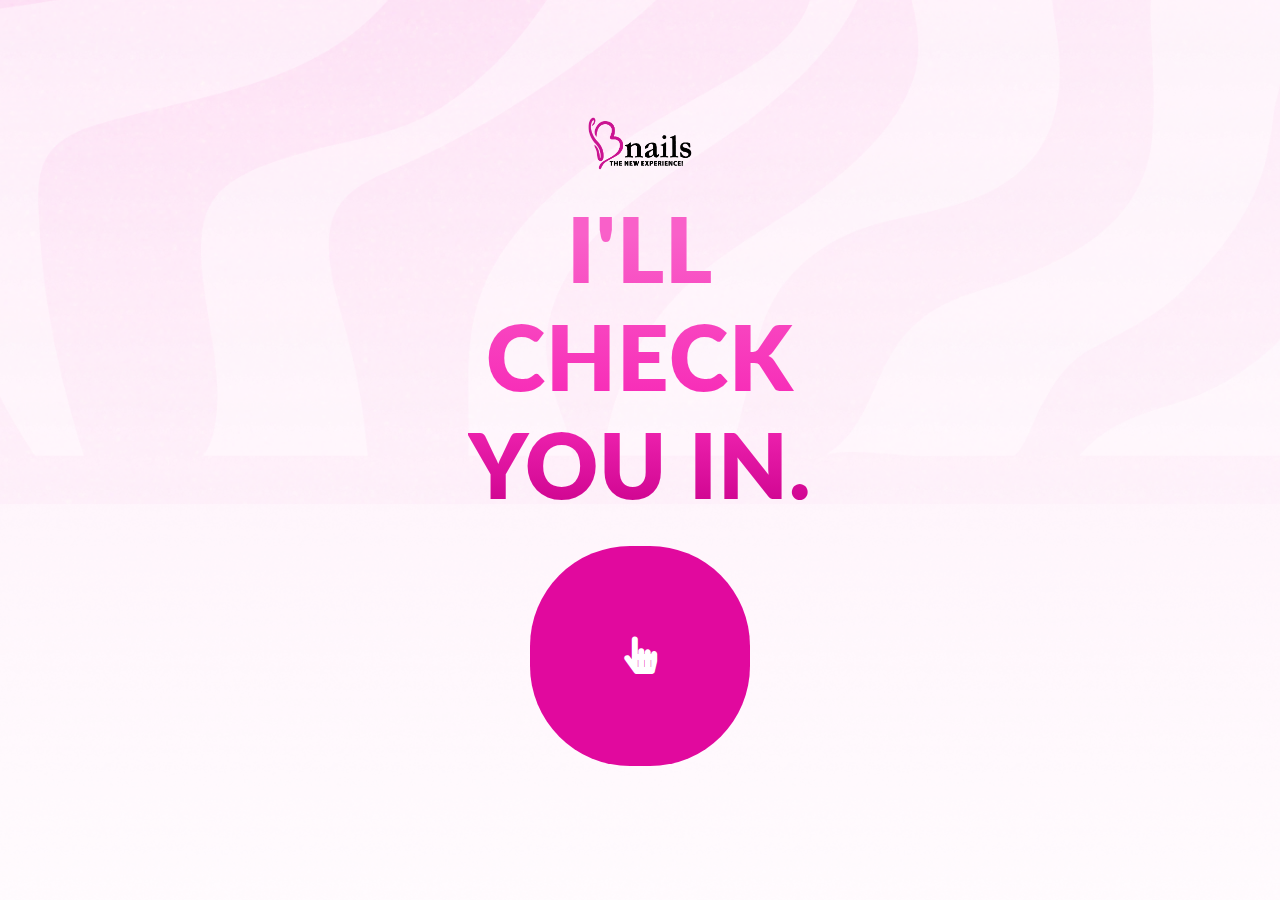
==== commit c5815d42: "update code1" ====
--- a/index.html
+++ b/index.html
@@ -29,64 +29,69 @@
 
 </head>
 <body>
-<div class="page-checkin position-relative" style="background-image: url('./assets/images/main-bg.png')">
+<div class="page-checkin position-relative">
+    <div class="page-checkin__decor">
+        <img src="./assets/images/main-bg.png" class="w-100 h-100 object-fit-cover" alt="">
+    </div>
     <div id="section-checkin" class="section-checkin">
-        <div class="container-fluid">
-            <a href="#" aria-label="Logo" class="page-checkin__logo">
-                <img src="./assets/images/logo-primary.png" class="w-100 h-auto" alt="Logo">
-            </a>
-            <h1 class="page-checkin__heading">
-                <span>I'll</span>
-                <span>check</span>
-                <span>you in.</span>
-            </h1>
-            <div class="text-center">
+        <div class="container-fluid h-100">
+            <div class="section-checkin__wrap">
+                <a href="#" aria-label="Logo" class="page-checkin__logo">
+                    <img src="./assets/images/logo-primary.png" class="w-100 h-auto" alt="Logo">
+                </a>
+                <h1 class="page-checkin__heading">
+                    <span>I'll</span>
+                    <span>check</span>
+                    <span>you in.</span>
+                </h1>
                 <button id="btn-checkin" class="page-checkin__link">
                     <i class="fas fa-hand-pointer"></i>
                 </button>
             </div>
+
         </div>
     </div>
     <div id="section-phone" class="section-checkin hide">
-        <div class="container-fluid">
+        <div class="container-fluid h-100">
             <button class="button-custom button-previous btn-previous">
                 <i class="far fa-angle-left"></i> Previous
             </button>
-            <div class="row justify-content-center mt-5">
-                <div class="col-xl-6 col-lg-8">
-                    <div class="booking-form__wrap">
-                        <a href="#" aria-label="Logo" class="checkin-logo d-block">
-                            <img src="./assets/images/logo-primary.png" class="w-100 h-auto" alt="Logo">
-                        </a>
-                        <div class="section-heading text-center mb-0">
-                            <h1 class="heading-title mb-0">
-                                What your phone number?
-                            </h1>
-                        </div>
-                        <form id="frm-checkin">
-                            <div class="booking-form__form">
-                                <div class="booking-form__group position-relative">
-                                    <div class="icon">
-                                        <svg xmlns="http://www.w3.org/2000/svg" width="16" height="14"
-                                             viewBox="0 0 20 20"
-                                             fill="none">
-                                            <path fill-rule="evenodd" clip-rule="evenodd"
-                                                  d="M2.95462 3.02349C3.82746 1.80151 5.58197 1.69175 6.56105 2.88248L6.81005 3.1855C7.5374 4.07089 8.26442 4.95588 8.54389 5.23536C8.81428 5.50575 8.86595 5.92546 8.66922 6.25336L7.13827 8.80493C7.23639 8.9655 7.36935 9.1571 7.53943 9.37564C7.84274 9.76536 8.2303 10.198 8.6625 10.6302C9.39033 11.358 10.2052 12.0453 10.9066 12.5097L13.4184 11.0026C13.7244 10.819 14.1132 10.8506 14.3855 11.081L16.8093 13.1319C17.9374 14.0865 17.8652 15.848 16.6626 16.707C14.8081 18.0316 12.3157 18.3466 10.2736 17.1003C8.86587 16.2411 7.14086 15.0282 5.59762 13.4849C4.20181 12.0891 3.1749 10.6435 2.45008 9.42832C1.20703 7.34435 1.64107 4.86246 2.95462 3.02349ZM5.27368 3.941C5.0161 3.62773 4.56975 3.62974 4.31084 3.99222C3.28056 5.43462 3.05877 7.19531 3.88145 8.57454C4.55088 9.69684 5.49661 11.0269 6.77613 12.3064C8.19642 13.7267 9.80446 14.8614 11.1419 15.6777C12.52 16.5188 14.2879 16.3551 15.6939 15.3508C16.0123 15.1233 16.0314 14.657 15.7327 14.4042L13.7644 12.7387L11.3297 14.1995C11.0719 14.3542 10.7508 14.358 10.4894 14.2096C9.5325 13.6662 8.41401 12.7387 7.48398 11.8087C7.01443 11.3392 6.57867 10.8548 6.22417 10.3993C5.87953 9.95647 5.57452 9.49414 5.41052 9.07376C5.31678 8.83347 5.33959 8.56331 5.4723 8.34214L6.92241 5.92529C6.53343 5.47526 6.01663 4.84579 5.53893 4.26393L5.27368 3.941Z"
-                                                  fill="#E1099E"/>
-                                            <path d="M13.333 8.33332C13.333 7.41285 12.5868 6.66666 11.6663 6.66666C11.2061 6.66666 10.833 6.29356 10.833 5.83332C10.833 5.37308 11.2061 4.99999 11.6663 4.99999C13.5073 4.99999 14.9997 6.49237 14.9997 8.33332C14.9997 8.79356 14.6266 9.16665 14.1663 9.16665C13.7061 9.16665 13.333 8.79356 13.333 8.33332Z"
-                                                  fill="#E1099E"/>
-                                            <path d="M11.6663 4.16666C13.9675 4.16666 15.833 6.03214 15.833 8.33332C15.833 8.79356 16.2061 9.16665 16.6663 9.16665C17.1266 9.16665 17.4997 8.79356 17.4997 8.33332C17.4997 5.11166 14.888 2.49999 11.6663 2.49999C11.2061 2.49999 10.833 2.87308 10.833 3.33332C10.833 3.79356 11.2061 4.16666 11.6663 4.16666Z"
-                                                  fill="#E1099E"/>
-                                        </svg>
-                                    </div>
-                                    <input type="tel" maxlength="10" min="10" id="number-input"
-                                           class="form-control input-form checkin-input"
-                                           placeholder="Phone Number">
-                                </div>
+            <div class="section-checkin__wrap">
+                <div class="row justify-content-center">
+                    <div class="col-xl-12 col-lg-8">
+                        <div class="booking-form__wrap">
+                            <a href="#" aria-label="Logo" class="checkin-logo d-block">
+                                <img src="./assets/images/logo-primary.png" class="w-100 h-auto" alt="Logo">
+                            </a>
+                            <div class="section-heading text-center mb-0">
+                                <h1 class="heading-title mb-0">
+                                    What your phone number?
+                                </h1>
                             </div>
-                            <button type="submit" id="submit-phone" data-target="page-load.html"
-                                    class="button-custom button-custom__submit mt-lg-5 mt-3">
-                                Next <span>
+                            <form id="frm-checkin">
+                                <div class="booking-form__form">
+                                    <div class="booking-form__group position-relative">
+                                        <div class="icon">
+                                            <svg xmlns="http://www.w3.org/2000/svg" width="16" height="14"
+                                                 viewBox="0 0 20 20"
+                                                 fill="none">
+                                                <path fill-rule="evenodd" clip-rule="evenodd"
+                                                      d="M2.95462 3.02349C3.82746 1.80151 5.58197 1.69175 6.56105 2.88248L6.81005 3.1855C7.5374 4.07089 8.26442 4.95588 8.54389 5.23536C8.81428 5.50575 8.86595 5.92546 8.66922 6.25336L7.13827 8.80493C7.23639 8.9655 7.36935 9.1571 7.53943 9.37564C7.84274 9.76536 8.2303 10.198 8.6625 10.6302C9.39033 11.358 10.2052 12.0453 10.9066 12.5097L13.4184 11.0026C13.7244 10.819 14.1132 10.8506 14.3855 11.081L16.8093 13.1319C17.9374 14.0865 17.8652 15.848 16.6626 16.707C14.8081 18.0316 12.3157 18.3466 10.2736 17.1003C8.86587 16.2411 7.14086 15.0282 5.59762 13.4849C4.20181 12.0891 3.1749 10.6435 2.45008 9.42832C1.20703 7.34435 1.64107 4.86246 2.95462 3.02349ZM5.27368 3.941C5.0161 3.62773 4.56975 3.62974 4.31084 3.99222C3.28056 5.43462 3.05877 7.19531 3.88145 8.57454C4.55088 9.69684 5.49661 11.0269 6.77613 12.3064C8.19642 13.7267 9.80446 14.8614 11.1419 15.6777C12.52 16.5188 14.2879 16.3551 15.6939 15.3508C16.0123 15.1233 16.0314 14.657 15.7327 14.4042L13.7644 12.7387L11.3297 14.1995C11.0719 14.3542 10.7508 14.358 10.4894 14.2096C9.5325 13.6662 8.41401 12.7387 7.48398 11.8087C7.01443 11.3392 6.57867 10.8548 6.22417 10.3993C5.87953 9.95647 5.57452 9.49414 5.41052 9.07376C5.31678 8.83347 5.33959 8.56331 5.4723 8.34214L6.92241 5.92529C6.53343 5.47526 6.01663 4.84579 5.53893 4.26393L5.27368 3.941Z"
+                                                      fill="#E1099E"/>
+                                                <path d="M13.333 8.33332C13.333 7.41285 12.5868 6.66666 11.6663 6.66666C11.2061 6.66666 10.833 6.29356 10.833 5.83332C10.833 5.37308 11.2061 4.99999 11.6663 4.99999C13.5073 4.99999 14.9997 6.49237 14.9997 8.33332C14.9997 8.79356 14.6266 9.16665 14.1663 9.16665C13.7061 9.16665 13.333 8.79356 13.333 8.33332Z"
+                                                      fill="#E1099E"/>
+                                                <path d="M11.6663 4.16666C13.9675 4.16666 15.833 6.03214 15.833 8.33332C15.833 8.79356 16.2061 9.16665 16.6663 9.16665C17.1266 9.16665 17.4997 8.79356 17.4997 8.33332C17.4997 5.11166 14.888 2.49999 11.6663 2.49999C11.2061 2.49999 10.833 2.87308 10.833 3.33332C10.833 3.79356 11.2061 4.16666 11.6663 4.16666Z"
+                                                      fill="#E1099E"/>
+                                            </svg>
+                                        </div>
+                                        <input type="tel" maxlength="10" min="10" id="number-input"
+                                               class="form-control input-form checkin-input"
+                                               placeholder="Phone Number">
+                                    </div>
+                                </div>
+                                <button type="submit" id="submit-phone" data-target="page-load.html"
+                                        class="button-custom button-custom__submit mt-lg-5 mt-3">
+                                    Next <span>
                             <svg width="30px" height="12px" viewBox="0 0 66 43" version="1.1"
                                  xmlns="http://www.w3.org/2000/svg">
                                 <g>
@@ -102,157 +107,38 @@
                                 </g>
                             </svg>
                         </span>
-                            </button>
-                        </form>
+                                </button>
+                            </form>
+                        </div>
                     </div>
                 </div>
             </div>
         </div>
     </div>
     <div id="section-load" class="section-checkin hide">
-        <div class="container-fluid">
+        <div class="container-fluid h-100">
             <button class="button-custom button-previous btn-previous">
                 <i class="far fa-angle-left"></i> Previous
             </button>
-            <div class="row justify-content-center mt-5">
-                <div class="col-xl-6 col-lg-8">
-                    <div class="booking-form__wrap">
-                        <a href="#" aria-label="Logo" class="checkin-logo d-block">
-                            <img src="./assets/images/logo-primary.png" class="w-100 h-auto" alt="Logo">
-                        </a>
-                        <div class="section-heading text-center mb-0">
-                            <h1 class="heading-title mb-0">
-                                Hello <span class="text-primary">Sadie Friemel</span>
-                            </h1>
-                        </div>
-                        <div class="page-checkin__text">
-                            You have <span class="text-primary">0</span> service today
-                        </div>
-                        <button id="submit-confirm" class="btn-booking button-custom button-custom__submit mt-lg-5 mt-3"
-                                type="submit">
-                            Booking Now <span>
-                            <svg width="30px" height="12px" viewBox="0 0 66 43" version="1.1"
-                                 xmlns="http://www.w3.org/2000/svg">
-                                <g>
-                                    <path class="one"
-                                          d="M40.1543933,3.89485454 L43.9763149,0.139296592 C44.1708311,-0.0518420739 44.4826329,-0.0518571125 44.6771675,0.139262789 L65.6916134,20.7848311 C66.0855801,21.1718824 66.0911863,21.8050225 65.704135,22.1989893 C65.7000188,22.2031791 65.6958657,22.2073326 65.6916762,22.2114492 L44.677098,42.8607841 C44.4825957,43.0519059 44.1708242,43.0519358 43.9762853,42.8608513 L40.1545186,39.1069479 C39.9575152,38.9134427 39.9546793,38.5968729 40.1481845,38.3998695 C40.1502893,38.3977268 40.1524132,38.395603 40.1545562,38.3934985 L56.9937789,21.8567812 C57.1908028,21.6632968 57.193672,21.3467273 57.0001876,21.1497035 C56.9980647,21.1475418 56.9959223,21.1453995 56.9937605,21.1432767 L40.1545208,4.60825197 C39.9574869,4.41477773 39.9546013,4.09820839 40.1480756,3.90117456 C40.1501626,3.89904911 40.1522686,3.89694235 40.1543933,3.89485454 Z"
-                                          fill="#FFFFFF"></path>
-                                    <path class="two"
-                                          d="M20.1543933,3.89485454 L23.9763149,0.139296592 C24.1708311,-0.0518420739 24.4826329,-0.0518571125 24.6771675,0.139262789 L45.6916134,20.7848311 C46.0855801,21.1718824 46.0911863,21.8050225 45.704135,22.1989893 C45.7000188,22.2031791 45.6958657,22.2073326 45.6916762,22.2114492 L24.677098,42.8607841 C24.4825957,43.0519059 24.1708242,43.0519358 23.9762853,42.8608513 L20.1545186,39.1069479 C19.9575152,38.9134427 19.9546793,38.5968729 20.1481845,38.3998695 C20.1502893,38.3977268 20.1524132,38.395603 20.1545562,38.3934985 L36.9937789,21.8567812 C37.1908028,21.6632968 37.193672,21.3467273 37.0001876,21.1497035 C36.9980647,21.1475418 36.9959223,21.1453995 36.9937605,21.1432767 L20.1545208,4.60825197 C19.9574869,4.41477773 19.9546013,4.09820839 20.1480756,3.90117456 C20.1501626,3.89904911 20.1522686,3.89694235 20.1543933,3.89485454 Z"
-                                          fill="#FFFFFF"></path>
-                                    <path class="three"
-                                          d="M0.154393339,3.89485454 L3.97631488,0.139296592 C4.17083111,-0.0518420739 4.48263286,-0.0518571125 4.67716753,0.139262789 L25.6916134,20.7848311 C26.0855801,21.1718824 26.0911863,21.8050225 25.704135,22.1989893 C25.7000188,22.2031791 25.6958657,22.2073326 25.6916762,22.2114492 L4.67709797,42.8607841 C4.48259567,43.0519059 4.17082418,43.0519358 3.97628526,42.8608513 L0.154518591,39.1069479 C-0.0424848215,38.9134427 -0.0453206733,38.5968729 0.148184538,38.3998695 C0.150289256,38.3977268 0.152413239,38.395603 0.154556228,38.3934985 L16.9937789,21.8567812 C17.1908028,21.6632968 17.193672,21.3467273 17.0001876,21.1497035 C16.9980647,21.1475418 16.9959223,21.1453995 16.9937605,21.1432767 L0.15452076,4.60825197 C-0.0425130651,4.41477773 -0.0453986756,4.09820839 0.148075568,3.90117456 C0.150162624,3.89904911 0.152268631,3.89694235 0.154393339,3.89485454 Z"
-                                          fill="#FFFFFF"></path>
-                                </g>
-                            </svg>
-                        </span>
-                        </button>
-                    </div>
-                </div>
-            </div>
-        </div>
-    </div>
-    <div id="section-checklist" class="section-checkin hide">
-        <div class="container-fluid">
-            <button class="button-custom button-previous btn-previous">
-                <i class="far fa-angle-left"></i> Previous
-            </button>
-            <div class="row justify-content-center section-gap">
-                <div class="col-xl-6 col-lg-10">
-                    <form id="frm-checkbox">
+            <div class="section-checkin__wrap">
+                <div class="row justify-content-center">
+                    <div class="col-xl-6 col-lg-8">
                         <div class="booking-form__wrap">
                             <a href="#" aria-label="Logo" class="checkin-logo d-block">
                                 <img src="./assets/images/logo-primary.png" class="w-100 h-auto" alt="Logo">
                             </a>
                             <div class="section-heading text-center mb-0">
                                 <h1 class="heading-title mb-0">
-                                    How do you know us?
+                                    Hello <span class="text-primary">Sadie Friemel</span>
                                 </h1>
                             </div>
-
-                            <div class="checkin-list">
-                                <div class="checkin-list__check">
-                                    <input class="form-check-input form-check__input" type="checkbox" value="">
-                                    <label class="form-check-label">
-                                        Yelp
-                                    </label>
-                                </div>
-                                <div class="checkin-list__check">
-                                    <input class="form-check-input form-check__input" type="checkbox" value="">
-                                    <label class="form-check-label">
-                                        Tiktok
-                                    </label>
-                                </div>
-                                <div class="checkin-list__check">
-                                    <input class="form-check-input form-check__input" type="checkbox" value="">
-                                    <label class="form-check-label">
-                                        Postcard From Bnails
-                                    </label>
-                                </div>
-                                <div class="checkin-list__check">
-                                    <input class="form-check-input form-check__input" type="checkbox" value="">
-                                    <label class="form-check-label">
-                                        Told by a family member
-                                    </label>
-                                </div>
-                                <div class="checkin-list__check">
-                                    <input class="form-check-input form-check__input" type="checkbox" value="">
-                                    <label class="form-check-label">
-                                        Drive By
-                                    </label>
-                                </div>
-                                <div class="checkin-list__check">
-                                    <input class="form-check-input form-check__input" type="checkbox" value="">
-                                    <label class="form-check-label">
-                                        Google Search
-                                    </label>
-                                </div>
-                                <div class="checkin-list__check">
-                                    <input class="form-check-input form-check__input" type="checkbox" value="">
-                                    <label class="form-check-label">
-                                        Instagram
-                                    </label>
-                                </div>
-                                <div class="checkin-list__check">
-                                    <input class="form-check-input form-check__input" type="checkbox" value="">
-                                    <label class="form-check-label">
-                                        Citylifestyle/ Magazine
-                                    </label>
-                                </div>
-                                <div class="checkin-list__check">
-                                    <input class="form-check-input form-check__input" type="checkbox" value="">
-                                    <label class="form-check-label">
-                                        Shop in the same building and see Bnails
-                                    </label>
-                                </div>
-                                <div class="checkin-list__check">
-                                    <input class="form-check-input form-check__input" type="checkbox" value="">
-                                    <label class="form-check-label">
-                                        Seen from United
-                                    </label>
-                                </div>
-                                <div class="checkin-list__check">
-                                    <input class="form-check-input form-check__input" type="checkbox" value="">
-                                    <label class="form-check-label">
-                                        Told By A Friend
-                                    </label>
-                                </div>
-                                <div class="checkin-list__check">
-                                    <input class="form-check-input form-check__input" type="checkbox" value="">
-                                    <label class="form-check-label">
-                                        Youtube
-                                    </label>
-                                </div>
-                                <div class="checkin-list__check">
-                                    <input class="form-check-input form-check__input" type="checkbox" value="">
-                                    <label class="form-check-label">
-                                        Facebook
-                                    </label>
-                                </div>
+                            <div class="page-checkin__text">
+                                You have <span class="text-primary">0</span> service today
                             </div>
-                            <button class="button-custom button-custom__submit mt-lg-5 mt-3"
+                            <button id="submit-confirm"
+                                    class="btn-booking button-custom button-custom__submit mt-lg-5 mt-3"
                                     type="submit">
-                                Next <span>
+                                Booking Now <span>
                             <svg width="30px" height="12px" viewBox="0 0 66 43" version="1.1"
                                  xmlns="http://www.w3.org/2000/svg">
                                 <g>
@@ -270,10 +156,135 @@
                         </span>
                             </button>
                         </div>
-                    </form>
-
+                    </div>
                 </div>
             </div>
+        </div>
+    </div>
+    <div id="section-checklist" class="section-checkin hide">
+        <div class="container-fluid h-100">
+            <button class="button-custom button-previous btn-previous mb-5">
+                <i class="far fa-angle-left"></i> Previous
+            </button>
+            <form id="frm-checkbox">
+                <div class="section-checkin__wrap">
+                    <div class="row justify-content-center">
+                        <div class="col-xl-6 col-lg-10">
+                            <div class="booking-form__wrap">
+                                <a href="#" aria-label="Logo" class="checkin-logo d-block">
+                                    <img src="./assets/images/logo-primary.png" class="w-100 h-auto" alt="Logo">
+                                </a>
+                                <div class="section-heading text-center mb-0">
+                                    <h1 class="heading-title mb-0">
+                                        How do you know us?
+                                    </h1>
+                                </div>
+
+                                <div class="checkin-list">
+                                    <div class="checkin-list__check">
+                                        <input class="form-check-input form-check__input" type="checkbox" value="">
+                                        <label class="form-check-label">
+                                            Yelp
+                                        </label>
+                                    </div>
+                                    <div class="checkin-list__check">
+                                        <input class="form-check-input form-check__input" type="checkbox" value="">
+                                        <label class="form-check-label">
+                                            Tiktok
+                                        </label>
+                                    </div>
+                                    <div class="checkin-list__check">
+                                        <input class="form-check-input form-check__input" type="checkbox" value="">
+                                        <label class="form-check-label">
+                                            Postcard From Bnails
+                                        </label>
+                                    </div>
+                                    <div class="checkin-list__check">
+                                        <input class="form-check-input form-check__input" type="checkbox" value="">
+                                        <label class="form-check-label">
+                                            Told by a family member
+                                        </label>
+                                    </div>
+                                    <div class="checkin-list__check">
+                                        <input class="form-check-input form-check__input" type="checkbox" value="">
+                                        <label class="form-check-label">
+                                            Drive By
+                                        </label>
+                                    </div>
+                                    <div class="checkin-list__check">
+                                        <input class="form-check-input form-check__input" type="checkbox" value="">
+                                        <label class="form-check-label">
+                                            Google Search
+                                        </label>
+                                    </div>
+                                    <div class="checkin-list__check">
+                                        <input class="form-check-input form-check__input" type="checkbox" value="">
+                                        <label class="form-check-label">
+                                            Instagram
+                                        </label>
+                                    </div>
+                                    <div class="checkin-list__check">
+                                        <input class="form-check-input form-check__input" type="checkbox" value="">
+                                        <label class="form-check-label">
+                                            Citylifestyle/ Magazine
+                                        </label>
+                                    </div>
+                                    <div class="checkin-list__check">
+                                        <input class="form-check-input form-check__input" type="checkbox" value="">
+                                        <label class="form-check-label">
+                                            Shop in the same building and see Bnails
+                                        </label>
+                                    </div>
+                                    <div class="checkin-list__check">
+                                        <input class="form-check-input form-check__input" type="checkbox" value="">
+                                        <label class="form-check-label">
+                                            Seen from United
+                                        </label>
+                                    </div>
+                                    <div class="checkin-list__check">
+                                        <input class="form-check-input form-check__input" type="checkbox" value="">
+                                        <label class="form-check-label">
+                                            Told By A Friend
+                                        </label>
+                                    </div>
+                                    <div class="checkin-list__check">
+                                        <input class="form-check-input form-check__input" type="checkbox" value="">
+                                        <label class="form-check-label">
+                                            Youtube
+                                        </label>
+                                    </div>
+                                    <div class="checkin-list__check">
+                                        <input class="form-check-input form-check__input" type="checkbox" value="">
+                                        <label class="form-check-label">
+                                            Facebook
+                                        </label>
+                                    </div>
+                                </div>
+                                <button class="button-custom button-custom__submit mt-lg-5 mt-3"
+                                        type="submit">
+                                    Next <span>
+                            <svg width="30px" height="12px" viewBox="0 0 66 43" version="1.1"
+                                 xmlns="http://www.w3.org/2000/svg">
+                                <g>
+                                    <path class="one"
+                                          d="M40.1543933,3.89485454 L43.9763149,0.139296592 C44.1708311,-0.0518420739 44.4826329,-0.0518571125 44.6771675,0.139262789 L65.6916134,20.7848311 C66.0855801,21.1718824 66.0911863,21.8050225 65.704135,22.1989893 C65.7000188,22.2031791 65.6958657,22.2073326 65.6916762,22.2114492 L44.677098,42.8607841 C44.4825957,43.0519059 44.1708242,43.0519358 43.9762853,42.8608513 L40.1545186,39.1069479 C39.9575152,38.9134427 39.9546793,38.5968729 40.1481845,38.3998695 C40.1502893,38.3977268 40.1524132,38.395603 40.1545562,38.3934985 L56.9937789,21.8567812 C57.1908028,21.6632968 57.193672,21.3467273 57.0001876,21.1497035 C56.9980647,21.1475418 56.9959223,21.1453995 56.9937605,21.1432767 L40.1545208,4.60825197 C39.9574869,4.41477773 39.9546013,4.09820839 40.1480756,3.90117456 C40.1501626,3.89904911 40.1522686,3.89694235 40.1543933,3.89485454 Z"
+                                          fill="#FFFFFF"></path>
+                                    <path class="two"
+                                          d="M20.1543933,3.89485454 L23.9763149,0.139296592 C24.1708311,-0.0518420739 24.4826329,-0.0518571125 24.6771675,0.139262789 L45.6916134,20.7848311 C46.0855801,21.1718824 46.0911863,21.8050225 45.704135,22.1989893 C45.7000188,22.2031791 45.6958657,22.2073326 45.6916762,22.2114492 L24.677098,42.8607841 C24.4825957,43.0519059 24.1708242,43.0519358 23.9762853,42.8608513 L20.1545186,39.1069479 C19.9575152,38.9134427 19.9546793,38.5968729 20.1481845,38.3998695 C20.1502893,38.3977268 20.1524132,38.395603 20.1545562,38.3934985 L36.9937789,21.8567812 C37.1908028,21.6632968 37.193672,21.3467273 37.0001876,21.1497035 C36.9980647,21.1475418 36.9959223,21.1453995 36.9937605,21.1432767 L20.1545208,4.60825197 C19.9574869,4.41477773 19.9546013,4.09820839 20.1480756,3.90117456 C20.1501626,3.89904911 20.1522686,3.89694235 20.1543933,3.89485454 Z"
+                                          fill="#FFFFFF"></path>
+                                    <path class="three"
+                                          d="M0.154393339,3.89485454 L3.97631488,0.139296592 C4.17083111,-0.0518420739 4.48263286,-0.0518571125 4.67716753,0.139262789 L25.6916134,20.7848311 C26.0855801,21.1718824 26.0911863,21.8050225 25.704135,22.1989893 C25.7000188,22.2031791 25.6958657,22.2073326 25.6916762,22.2114492 L4.67709797,42.8607841 C4.48259567,43.0519059 4.17082418,43.0519358 3.97628526,42.8608513 L0.154518591,39.1069479 C-0.0424848215,38.9134427 -0.0453206733,38.5968729 0.148184538,38.3998695 C0.150289256,38.3977268 0.152413239,38.395603 0.154556228,38.3934985 L16.9937789,21.8567812 C17.1908028,21.6632968 17.193672,21.3467273 17.0001876,21.1497035 C16.9980647,21.1475418 16.9959223,21.1453995 16.9937605,21.1432767 L0.15452076,4.60825197 C-0.0425130651,4.41477773 -0.0453986756,4.09820839 0.148075568,3.90117456 C0.150162624,3.89904911 0.152268631,3.89694235 0.154393339,3.89485454 Z"
+                                          fill="#FFFFFF"></path>
+                                </g>
+                            </svg>
+                        </span>
+                                </button>
+                            </div>
+
+                        </div>
+                    </div>
+                </div>
+            </form>
         </div>
     </div>
     <div id="form-booking" class="section-checkin hide">
@@ -689,7 +700,7 @@
                                                 </div>
                                             </div>
                                             <div class="page-cart__section d-flex align-items-center justify-content-center mx-auto">
-                                                <button class="button-custom button-custom__submit w-70 bg-primary-50 text-color"
+                                                <button class="button-custom button-custom__submit w-50 bg-primary-50 text-color"
                                                         data-bs-toggle="modal" data-bs-target="#exampleselect">
                                                     <svg xmlns="http://www.w3.org/2000/svg" width="18" height="16"
                                                          viewBox="0 0 21 20" fill="none">
@@ -887,7 +898,7 @@
                                     </div>
                                 </div>
                                 <div class="page-cart__section d-flex align-items-center justify-content-center mx-auto">
-                                    <button class="button-custom w-70 button-custom__submit" data-bs-toggle="modal"
+                                    <button class="button-custom w-50 button-custom__submit" data-bs-toggle="modal"
                                             data-bs-target="#examplebooking">
                                         <svg xmlns="http://www.w3.org/2000/svg" width="20" height="20"
                                              viewBox="0 0 20 20"
@@ -920,11 +931,10 @@
 </div>
 
 <div class="loading" id="loading">
-    <div class=" h-100 d-flex align-items-center justify-content-center flex-column">
+    <div class="h-100 d-flex align-items-center justify-content-center flex-column gap-2">
         <span></span>
         <div class="text pt-3">Loading...</div>
     </div>
-
 </div>
 
 <div class="modal-theme modal fade" id="popup-checkphone" tabindex="-1" aria-labelledby="exampleModalLabel"
--- a/assets/css/base.css
+++ b/assets/css/base.css
@@ -1,435 +1,450 @@
 @import url('https://fonts.googleapis.com/css2?family=Cabin:ital,wght@0,400..700;1,400..700&family=Lato:ital,wght@0,100;0,300;0,400;0,700;0,900;1,100;1,300;1,400;1,700;1,900&display=swap');
 
 :root {
-	--transition-default: 0.3s all ease-in-out;
-	--font-heading: "Lato", sans-serif;
-	--font-theme: "Cabin", sans-serif;
-	--size-theme: 15px;
-
-	--primary-color: #E1099E;
-	--primary-hover: #F960C9;
-	--primary-rgb: 225, 9, 158;
-
-	--text-gradient:linear-gradient(180deg, #F960C9 12.5%, #F72BB7 64.5%, #CA008C 100%);
-	--primary-400:#F72BB7;
-	--primary-200:#FB95DB;
-	--primary-100:#FDCAED;
-	--primary-50:#FEE4F6;
-	--secondary-color: #e85000;
-	--secondary-hover: #ee6b20;
-	--secondary-rgb: 232, 80, 0;
-	--text-color:#111215;
-
-	--gray-25:#F8F8F9;
-	--gray-100:#E4E5E9;
-	--gray-400:#9196A6;
-	--gray-600:#5F6475;
+    --transition-default: 0.3s all ease-in-out;
+    --font-heading: "Lato", sans-serif;
+    --font-theme: "Cabin", sans-serif;
+    --size-theme: 15px;
+
+    --primary-color: #E1099E;
+    --primary-hover: #F960C9;
+    --primary-rgb: 225, 9, 158;
+
+    --text-gradient: linear-gradient(180deg, #F960C9 12.5%, #F72BB7 64.5%, #CA008C 100%);
+    --primary-400: #F72BB7;
+    --primary-200: #FB95DB;
+    --primary-100: #FDCAED;
+    --primary-50: #FEE4F6;
+    --secondary-color: #e85000;
+    --secondary-hover: #ee6b20;
+    --secondary-rgb: 232, 80, 0;
+    --text-color: #111215;
+
+    --gray-25: #F8F8F9;
+    --gray-100: #E4E5E9;
+    --gray-400: #9196A6;
+    --gray-600: #5F6475;
 }
 
 body {
-	position: relative;
-	width: 100%;
-	color: #111215;
-	font-family: var(--font-theme);
-	font-size: var(--size-theme);
-	font-weight: 300;
-	font-style: normal;
-	letter-spacing: .75px;
+    position: relative;
+    width: 100%;
+    color: #111215;
+    font-family: var(--font-theme);
+    font-size: var(--size-theme);
+    font-weight: 300;
+    font-style: normal;
+    letter-spacing: .75px;
 }
 
 a,
 a:hover,
 a:focus {
-	outline: none;
-	text-decoration: none;
-	cursor: pointer;
-	-o-transition: var(--transition-default);
-	transition: var(--transition-default);
-	-webkit-transition: var(--transition-default);
+    outline: none;
+    text-decoration: none;
+    cursor: pointer;
+    -o-transition: var(--transition-default);
+    transition: var(--transition-default);
+    -webkit-transition: var(--transition-default);
 }
 
 button,
 button:hover,
 button:focus {
-	-webkit-box-shadow: none !important;
-	box-shadow: none !important;
-	outline: none !important;
-	text-decoration: none !important;
-	cursor: pointer;
-	-o-transition: var(--transition-default);
-	transition: var(--transition-default);
-	-webkit-transition: var(--transition-default);
-	cursor: pointer !important;
+    -webkit-box-shadow: none !important;
+    box-shadow: none !important;
+    outline: none !important;
+    text-decoration: none !important;
+    cursor: pointer;
+    -o-transition: var(--transition-default);
+    transition: var(--transition-default);
+    -webkit-transition: var(--transition-default);
+    cursor: pointer !important;
 }
 
 input,
 select,
 textarea {
-	-o-transition: var(--transition-default);
-	transition: var(--transition-default);
-	-webkit-transition: var(--transition-default);
+    -o-transition: var(--transition-default);
+    transition: var(--transition-default);
+    -webkit-transition: var(--transition-default);
 }
 
 input:focus,
 select:focus,
 textarea:focus {
-	box-shadow: none !important;
-	-webkit-box-shadow: none !important;
-	outline: none !important;
+    box-shadow: none !important;
+    -webkit-box-shadow: none !important;
+    outline: none !important;
 }
 
 .transition-default {
-	-o-transition: var(--transition-default);
-	transition: var(--transition-default);
-	-webkit-transition: var(--transition-default);
+    -o-transition: var(--transition-default);
+    transition: var(--transition-default);
+    -webkit-transition: var(--transition-default);
 }
 
 .background-cover {
-	background-size: cover;
-	background-position: center center;
-	background-repeat: no-repeat;
+    background-size: cover;
+    background-position: center center;
+    background-repeat: no-repeat;
 }
 
 .image-cover {
-	position: absolute;
-	top: 0;
-	left: 0;
-	width: 100%;
-	height: 100%;
-	-o-object-fit: cover;
-	object-fit: cover;
+    position: absolute;
+    top: 0;
+    left: 0;
+    width: 100%;
+    height: 100%;
+    -o-object-fit: cover;
+    object-fit: cover;
 }
 
 .image-contain {
-	position: absolute;
-	top: 0;
-	left: 0;
-	width: 100%;
-	height: 100%;
-	-o-object-fit: contain;
-	object-fit: contain;
+    position: absolute;
+    top: 0;
+    left: 0;
+    width: 100%;
+    height: 100%;
+    -o-object-fit: contain;
+    object-fit: contain;
 }
 
 .object-fit-cover {
-	-o-object-fit: cover;
-	object-fit: cover;
+    -o-object-fit: cover;
+    object-fit: cover;
 }
 
 .object-fit-contain {
-	-o-object-fit: contain;
-	object-fit: contain;
+    -o-object-fit: contain;
+    object-fit: contain;
 }
 
 .pseudo {
-	position: relative;
+    position: relative;
 }
 
 .pseudo:before,
 .pseudo:after {
-	position: absolute;
-	content: '';
-	display: block;
-}
+    position: absolute;
+    content: '';
+    display: block;
+}
+
 .limit-1 {
-	--line: 1;
-	overflow: hidden;
-	-o-text-overflow: ellipsis;
-	text-overflow: ellipsis;
-	display: -webkit-box;
-	-webkit-line-clamp: var(--line);
-	line-clamp: var(--line);
-	-webkit-box-orient: vertical;
-}
+    --line: 1;
+    overflow: hidden;
+    -o-text-overflow: ellipsis;
+    text-overflow: ellipsis;
+    display: -webkit-box;
+    -webkit-line-clamp: var(--line);
+    line-clamp: var(--line);
+    -webkit-box-orient: vertical;
+}
+
 .limit {
-	--line: 2;
-	overflow: hidden;
-	-o-text-overflow: ellipsis;
-	text-overflow: ellipsis;
-	display: -webkit-box;
-	-webkit-line-clamp: var(--line);
-	line-clamp: var(--line);
-	-webkit-box-orient: vertical;
-}
+    --line: 2;
+    overflow: hidden;
+    -o-text-overflow: ellipsis;
+    text-overflow: ellipsis;
+    display: -webkit-box;
+    -webkit-line-clamp: var(--line);
+    line-clamp: var(--line);
+    -webkit-box-orient: vertical;
+}
+
 .limit-3 {
-	--line: 3;
-	overflow: hidden;
-	-o-text-overflow: ellipsis;
-	text-overflow: ellipsis;
-	display: -webkit-box;
-	-webkit-line-clamp: var(--line);
-	line-clamp: var(--line);
-	-webkit-box-orient: vertical;
-}
+    --line: 3;
+    overflow: hidden;
+    -o-text-overflow: ellipsis;
+    text-overflow: ellipsis;
+    display: -webkit-box;
+    -webkit-line-clamp: var(--line);
+    line-clamp: var(--line);
+    -webkit-box-orient: vertical;
+}
+
 input::-webkit-outer-spin-button,
 input::-webkit-inner-spin-button {
-	-webkit-appearance: none;
-	margin: 0;
+    -webkit-appearance: none;
+    margin: 0;
 }
 
 input[type='number'] {
-	-moz-appearance: textfield;
-}
-ul{
-	list-style-type: none;
-	padding-left: 0;
+    -moz-appearance: textfield;
+}
+
+ul {
+    list-style-type: none;
+    padding-left: 0;
 }
 
 .zi--1 {
-	z-index: -1;
+    z-index: -1;
 }
 
 .zi-1 {
-	z-index: 1;
+    z-index: 1;
 }
 
 .zi-2 {
-	z-index: 2;
+    z-index: 2;
 }
 
 .zi-3 {
-	z-index: 3;
+    z-index: 3;
 }
 
 .zi-4 {
-	z-index: 4;
+    z-index: 4;
 }
 
 .zi-5 {
-	z-index: 5;
+    z-index: 5;
 }
 
 .zi-10 {
-	z-index: 10;
+    z-index: 10;
 }
 
 .ratio > img {
-	-o-object-fit: cover;
-	object-fit: cover;
+    -o-object-fit: cover;
+    object-fit: cover;
 }
 
 .ratio-2x1 {
-	--bs-aspect-ratio: 50%;
+    --bs-aspect-ratio: 50%;
 }
 
 .ratio-3x2 {
-	--bs-aspect-ratio: calc(2 / 3 * 100%);
+    --bs-aspect-ratio: calc(2 / 3 * 100%);
 }
 
 .gap-5px {
-	gap: 5px;
+    gap: 5px;
 }
 
 .gap-8px {
-	gap: 8px;
+    gap: 8px;
 }
 
 .gap-10px {
-	gap: 10px;
+    gap: 10px;
 }
 
 .gap-15px {
-	gap: 15px;
+    gap: 15px;
 }
 
 .gap-20px {
-	gap: 20px;
+    gap: 20px;
 }
 
 .gap-25px {
-	gap: 25px;
+    gap: 25px;
 }
 
 .gap-30px {
-	gap: 30px;
+    gap: 30px;
 }
 
 .link-default {
-	display: -webkit-inline-box;
-	display: -ms-inline-flexbox;
-	display: inline-flex;
-	-webkit-box-align: center;
-	-ms-flex-align: center;
-	align-items: center;
-	vertical-align: middle;
-	border: 0;
-	outline: none;
-	-webkit-box-shadow: none;
-	box-shadow: none;
-	background: transparent;
-	padding: 0;
+    display: -webkit-inline-box;
+    display: -ms-inline-flexbox;
+    display: inline-flex;
+    -webkit-box-align: center;
+    -ms-flex-align: center;
+    align-items: center;
+    vertical-align: middle;
+    border: 0;
+    outline: none;
+    -webkit-box-shadow: none;
+    box-shadow: none;
+    background: transparent;
+    padding: 0;
 }
 
 .flex-same {
-	-webkit-box-flex: 1 !important;
-	-ms-flex: 1 1 0px !important;
-	flex: 1 1 0 !important;
+    -webkit-box-flex: 1 !important;
+    -ms-flex: 1 1 0px !important;
+    flex: 1 1 0 !important;
 }
 
 .fw-medium {
-	font-weight: 500;
+    font-weight: 500;
 }
 
 .fs-inherit {
-	font-size: inherit !important;
+    font-size: inherit !important;
 }
 
 @media screen and (min-width: 1400px) {
-	.row-cols-xl-8 > * {
-		flex: 0 0 auto;
-		width: calc(100% / 8)
-	}
-
-	.row-cols-xl-10 > * {
-		flex: 0 0 auto;
-		width: 10%
-	}
+    .row-cols-xl-8 > * {
+        flex: 0 0 auto;
+        width: calc(100% / 8)
+    }
+
+    .row-cols-xl-10 > * {
+        flex: 0 0 auto;
+        width: 10%
+    }
 }
 
 .button-copy {
-	width: 16px;
-	height: 16px;
-	border: 0;
-	padding: 0;
-	background: transparent;
-	outline: none;
-	position: relative;
-	top: -1px;
+    width: 16px;
+    height: 16px;
+    border: 0;
+    padding: 0;
+    background: transparent;
+    outline: none;
+    position: relative;
+    top: -1px;
 }
 
 .button-copy svg {
-	height: inherit;
-	width: inherit;
-	fill: #4c5257;
-	-webkit-transition: var(--transition-default);
-	-o-transition: var(--transition-default);
-	transition: var(--transition-default);
+    height: inherit;
+    width: inherit;
+    fill: #4c5257;
+    -webkit-transition: var(--transition-default);
+    -o-transition: var(--transition-default);
+    transition: var(--transition-default);
 }
 
 .button-copy:hover svg {
-	fill: var(--bs-gray-900);
+    fill: var(--bs-gray-900);
 }
 
 .modal-dialog-scrollable .modal-body::-webkit-scrollbar {
-	width: 6px;
+    width: 6px;
 }
 
 .modal-dialog-scrollable .modal-body::-webkit-scrollbar-track {
-	background: #cecece;
+    background: #cecece;
 }
 
 .modal-dialog-scrollable .modal-body::-webkit-scrollbar-thumb {
-	background: #a6a6a6;
-	border-radius: 5px;
+    background: #a6a6a6;
+    border-radius: 5px;
 }
 
 .modal-dialog-scrollable .modal-body::-webkit-scrollbar-thumb:hover {
-	background: #949494;
+    background: #949494;
 }
 
 .button-theme {
-	font-size: 1em;
-	font-weight: 700;
-	font-family: var(--font-theme);
-	line-height: 24px;
-	display: inline-flex;
-	align-items: center;
-	justify-content: center;
-	transition: var(--transition-default);
-	padding: 8px 16px;
-	border-radius: 56px;
+    font-size: 1em;
+    font-weight: 700;
+    font-family: var(--font-theme);
+    line-height: 24px;
+    display: inline-flex;
+    align-items: center;
+    justify-content: center;
+    transition: var(--transition-default);
+    padding: 8px 16px;
+    border-radius: 56px;
 }
 
 .button-theme.button-lg {
-	padding: 12px 24px;
+    padding: 12px 24px;
 }
 
 .button-theme.button-xl {
-	padding: 16px 32px;
+    padding: 16px 32px;
 }
 
 .button-theme.button-theme_dark {
-	color: #111215;
-	background-color: transparent;
-	border: 1px solid #111215;
+    color: #111215;
+    background-color: transparent;
+    border: 1px solid #111215;
 }
 
 .button-theme.button-theme_dark:hover {
-	color: var(--bs-white);
-	background-color: var(--primary-color);
-	border: 1px solid var(--primary-color);
+    color: var(--bs-white);
+    background-color: var(--primary-color);
+    border: 1px solid var(--primary-color);
 }
 
 .button-theme.button-theme_primary {
-	color: var(--bs-white);
-	background-color: var(--primary-color);
-	border: 1px solid var(--primary-color);
+    color: var(--bs-white);
+    background-color: var(--primary-color);
+    border: 1px solid var(--primary-color);
 }
 
 .button-theme.button-theme_primary:hover {
-	color: var(--bs-white);
-	background-color: var(--primary-hover);
-	border: 1px solid var(--primary-hover);
+    color: var(--bs-white);
+    background-color: var(--primary-hover);
+    border: 1px solid var(--primary-hover);
 }
 
 .button-theme.button-theme_secondary {
-	color: #111215;
-	background-color: #FEE4F6;
-	border: 1px solid #FEE4F6;
+    color: #111215;
+    background-color: #FEE4F6;
+    border: 1px solid #FEE4F6;
 }
 
 .button-theme.button-theme_secondary:hover {
-	color: var(--bs-white);
-	background-color: var(--primary-color);
-	border: 1px solid var(--primary-color);
+    color: var(--bs-white);
+    background-color: var(--primary-color);
+    border: 1px solid var(--primary-color);
 }
 
 .button-theme:disabled,
 .button-theme.disabled {
-	color: var(--bs-white) !important;
-	border: 1px solid #C8CBD3 !important;
-	background-color: #C8CBD3 !important;
-}
-
-.text-primary{
-	color:var(--primary-color) !important;
-}
-
-.section-gap-small{
-	padding: 64px 0;
-}
-.w-70{
-	width: 70%;
-}
-.bg-primary-50{
-	border: 1px solid var(--primary-50) !important;
-	background-color: var(--primary-50) !important;
-}
-.text-color{
-	color:var(--text-color) !important;
-}
-.bg-primary-50:hover{
-	background-color: var(--primary-color) !important;
-	color:var(--bs-white)!important;
-}
-.bg-primary-50:hover svg path{
-	fill: var(--bs-white);
-}
-
-.bg-main{
-	background-repeat: no-repeat;
-	background-size: cover;
-	background-position: top center;
-	overflow: hidden;
-	padding-top: 155px;
-}
-@media(max-width: 576px) {
-	.w-70{
-		width: 100%;
-	}
-	.bg-main{
-		padding-top: 80px;
-	}
-	.man-index{
-		padding-top: 85px;
-	}
+    color: var(--bs-white) !important;
+    border: 1px solid #C8CBD3 !important;
+    background-color: #C8CBD3 !important;
+}
+
+.text-primary {
+    color: var(--primary-color) !important;
+}
+
+.section-gap-small {
+    padding: 64px 0;
+}
+
+.w-70 {
+    width: 70%;
+}
+
+.bg-primary-50 {
+    border: 1px solid var(--primary-50) !important;
+    background-color: var(--primary-50) !important;
+}
+
+.text-color {
+    color: var(--text-color) !important;
+}
+
+.bg-primary-50:hover {
+    background-color: var(--primary-color) !important;
+    color: var(--bs-white) !important;
+}
+
+.bg-primary-50:hover svg path {
+    fill: var(--bs-white);
+}
+
+.bg-main {
+    background-repeat: no-repeat;
+    background-size: cover;
+    background-position: top center;
+    overflow: hidden;
+    padding-top: 155px;
+}
+
+@media (max-width: 576px) {
+    .w-70,
+    .w-50 {
+        width: 100%;
+    }
+
+    .bg-main {
+        padding-top: 80px;
+    }
+
+    .man-index {
+        padding-top: 85px;
+    }
+
 }--- a/assets/css/style.css
+++ b/assets/css/style.css
@@ -1014,14 +1014,32 @@
 ====================================*/
 .page-checkin {
     height: 100vh;
-    background-size: cover;
-    background-repeat: repeat-y;
     padding: 20px 30px;
     display: flex;
     flex-direction: column;
     gap: 20px;
     overflow: hidden;
 }
+
+.page-checkin__decor {
+    position: absolute;
+    left: 0;
+    top: 0;
+    width: 100%;
+    height: 100%;
+    z-index: 1;
+}
+
+.section-checkin__wrap {
+    display: flex;
+    align-items: center;
+    justify-content: center;
+    flex-direction: column;
+    height: 100%;
+    gap: 20px;
+    padding-bottom: 20px;
+}
+
 
 .section-checkin {
     padding: 10px;
@@ -1031,6 +1049,7 @@
     height: 100%;
     top: 0;
     transition: var(--transition-default);
+    z-index: 2;
 }
 
 .section-checkin.hide {
@@ -1070,7 +1089,7 @@
     align-items: center;
     justify-content: center;
     color: var(--bs-white);
-    font-size: 2.1em;
+    font-size: 2.5em;
     animation: animation-button 3s infinite linear;
     background-color: var(--primary-color);
     transition: var(--transition-default);
@@ -1119,14 +1138,29 @@
     width: 400px;
 }
 
+.page-checkin .booking-form__group .icon svg {
+    width: 20px;
+    height: 20px;
+}
+
+.page-checkin .booking-form__group .input-form {
+    padding: 12px 16px 12px 60px;
+    color: var(--bs-gray-700);
+}
+
 .page-checkin .button-previous {
     gap: 6px;
     width: max-content;
 }
 
+.page-checkin .button-custom__submit {
+    gap: 6px;
+}
+
 .page-checkin__text {
     font-size: 3em;
 }
+
 
 .checkin-list {
     display: flex;
@@ -1181,7 +1215,16 @@
     }
 
     .page-checkin .booking-form__wrap {
-        gap: 20px;
+        gap: 15px;
+    }
+
+    .page-checkin .button-custom__submit {
+        padding: 12px 28px;
+    }
+
+    .page-checkin .button-custom__submit svg {
+        width: 20px;
+        height: 10px;
     }
 }
 
@@ -1225,7 +1268,9 @@
         font-size: 0.9em;
     }
 
-
+    .page-checkin .button-custom__submit {
+        padding: 10px 28px;
+    }
 }
 
 @media (max-width: 576px) {
@@ -1284,15 +1329,27 @@
     .page-checkin .section-heading .heading-title-2 {
         font-size: 1.15em;
     }
-}
+
+    .page-checkin .button-custom__submit {
+        width: 100% !important;
+    }
+
+    .page-checkin .booking-form__group .input-form {
+        padding: 8px 16px 8px 60px;
+        height: 42px;
+    }
+
+    .page-checkin .cart-form__input .input-form {
+        height: 43px;
+        font-size: 0.9em;
+    }
+}
+
 
 @media (max-width: 375px) {
     .page-checkin .checkin-input {
         width: 100%;
     }
-}
-
-@media (max-width: 375px) {
 
     .page-checkin .section-heading .heading-title {
         font-size: 1.5em;
@@ -1300,7 +1357,6 @@
 }
 
 @media (max-width: 320px) {
-
     .page-checkin .cart-form__input .input-form {
         font-size: 0.85em;
     }
@@ -1322,7 +1378,7 @@
     width: 100%;
     height: 100%;
     z-index: 1060;
-    background: rgb(255 255 255 / 34%);
+    background: rgb(255 255 255 / 62%);
     backdrop-filter: blur(3px);
     -webkit-box-align: center;
     -ms-flex-align: center;
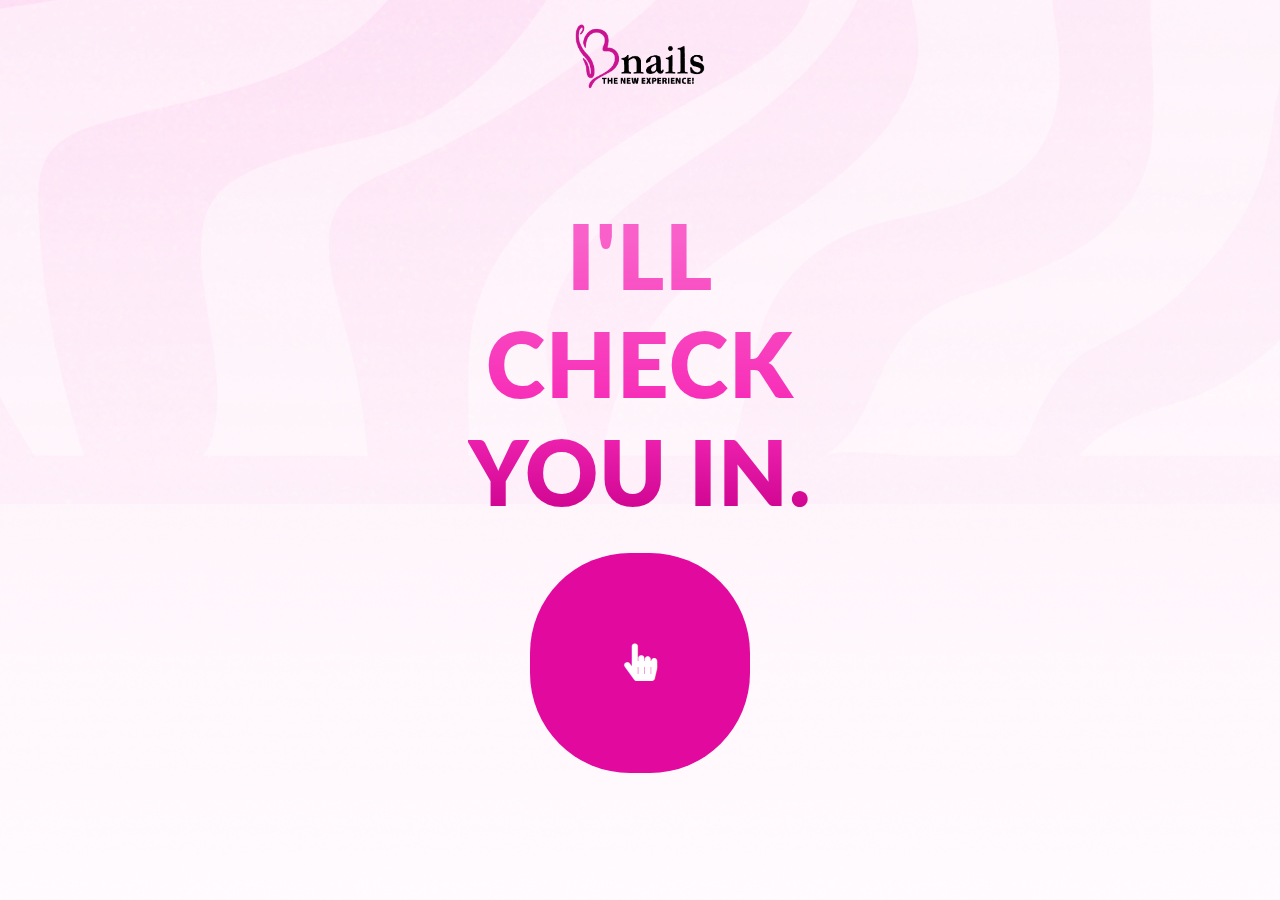
==== commit f6df6d00: "update code 4" ====
--- a/index.html
+++ b/index.html
@@ -1,985 +1,1022 @@
 <!DOCTYPE html>
 <html lang="vi">
 <head>
-    <meta charset="UTF-8">
-    <meta name="viewport"
-          content="width=device-width, user-scalable=no, initial-scale=1.0, maximum-scale=1.0, minimum-scale=1.0">
-
-    <title>Checkin</title>
-    <meta name="description" content="Template Bnails">
-    <meta name="author" content="">
-
-    <meta property="og:title" content="Template Bnails">
-    <meta property="og:type" content="website">
-    <meta property="og:url" content="">
-    <meta property="og:description" content="Template Bnails">
-    <meta property="og:image" content="">
-
-    <link rel="preconnect" href="https://fonts.googleapis.com">
-    <link rel="preconnect" href="https://fonts.gstatic.com" crossorigin>
-
-    <link rel="icon" href="./assets/images/favicon.png">
-    <link rel="apple-touch-icon" href="./assets/images/favicon.png">
-    <link rel="stylesheet" href="./assets/plugins/bootstrap/css/bootstrap.min.css">
-    <link rel="stylesheet" href="./assets/plugins/swiper/swiper-bundle.min.css">
-    <link rel="stylesheet" href="./assets/plugins/sweetalert2/sweetalert2.min.css">
-    <link rel="stylesheet" href="./assets/fonts/fontawesome/css/all.min.css">
-    <link rel="stylesheet" href="./assets/css/base.css">
-    <link rel="stylesheet" href="./assets/css/style.css">
+	<meta charset="UTF-8">
+	<meta name="viewport"
+	      content="width=device-width, user-scalable=no, initial-scale=1.0, maximum-scale=1.0, minimum-scale=1.0">
+	
+	<title>Checkin</title>
+	<meta name="description" content="Template Bnails">
+	<meta name="author" content="">
+	
+	<meta property="og:title" content="Template Bnails">
+	<meta property="og:type" content="website">
+	<meta property="og:url" content="">
+	<meta property="og:description" content="Template Bnails">
+	<meta property="og:image" content="">
+	
+	<link rel="preconnect" href="https://fonts.googleapis.com">
+	<link rel="preconnect" href="https://fonts.gstatic.com" crossorigin>
+	
+	<link rel="icon" href="./assets/images/favicon.png">
+	<link rel="apple-touch-icon" href="./assets/images/favicon.png">
+	<link rel="stylesheet" href="./assets/plugins/bootstrap/css/bootstrap.min.css">
+	<link rel="stylesheet" href="./assets/plugins/swiper/swiper-bundle.min.css">
+	<link rel="stylesheet" href="./assets/plugins/sweetalert2/sweetalert2.min.css">
+	<link rel="stylesheet" href="./assets/fonts/fontawesome/css/all.min.css">
+	<link rel="stylesheet" href="./assets/css/base.css">
+	<link rel="stylesheet" href="./assets/css/style.css">
 
 </head>
 <body>
 <div class="page-checkin position-relative">
-    <div class="page-checkin__decor">
-        <img src="./assets/images/main-bg.png" class="w-100 h-100 object-fit-cover" alt="">
-    </div>
-    <div id="section-checkin" class="section-checkin">
-        <div class="container-fluid h-100">
-            <div class="section-checkin__wrap">
-                <a href="#" aria-label="Logo" class="page-checkin__logo">
-                    <img src="./assets/images/logo-primary.png" class="w-100 h-auto" alt="Logo">
-                </a>
-                <h1 class="page-checkin__heading">
-                    <span>I'll</span>
-                    <span>check</span>
-                    <span>you in.</span>
-                </h1>
-                <button id="btn-checkin" class="page-checkin__link">
-                    <i class="fas fa-hand-pointer"></i>
-                </button>
-            </div>
-
-        </div>
-    </div>
-    <div id="section-phone" class="section-checkin hide">
-        <div class="container-fluid h-100">
-            <button class="button-custom button-previous btn-previous">
-                <i class="far fa-angle-left"></i> Previous
-            </button>
-            <div class="section-checkin__wrap">
-                <div class="row justify-content-center">
-                    <div class="col-xl-12 col-lg-8">
-                        <div class="booking-form__wrap">
-                            <a href="#" aria-label="Logo" class="checkin-logo d-block">
-                                <img src="./assets/images/logo-primary.png" class="w-100 h-auto" alt="Logo">
-                            </a>
-                            <div class="section-heading text-center mb-0">
-                                <h1 class="heading-title mb-0">
-                                    What your phone number?
-                                </h1>
-                            </div>
-                            <form id="frm-checkin">
-                                <div class="booking-form__form">
-                                    <div class="booking-form__group position-relative">
-                                        <div class="icon">
-                                            <svg xmlns="http://www.w3.org/2000/svg" width="16" height="14"
-                                                 viewBox="0 0 20 20"
-                                                 fill="none">
-                                                <path fill-rule="evenodd" clip-rule="evenodd"
-                                                      d="M2.95462 3.02349C3.82746 1.80151 5.58197 1.69175 6.56105 2.88248L6.81005 3.1855C7.5374 4.07089 8.26442 4.95588 8.54389 5.23536C8.81428 5.50575 8.86595 5.92546 8.66922 6.25336L7.13827 8.80493C7.23639 8.9655 7.36935 9.1571 7.53943 9.37564C7.84274 9.76536 8.2303 10.198 8.6625 10.6302C9.39033 11.358 10.2052 12.0453 10.9066 12.5097L13.4184 11.0026C13.7244 10.819 14.1132 10.8506 14.3855 11.081L16.8093 13.1319C17.9374 14.0865 17.8652 15.848 16.6626 16.707C14.8081 18.0316 12.3157 18.3466 10.2736 17.1003C8.86587 16.2411 7.14086 15.0282 5.59762 13.4849C4.20181 12.0891 3.1749 10.6435 2.45008 9.42832C1.20703 7.34435 1.64107 4.86246 2.95462 3.02349ZM5.27368 3.941C5.0161 3.62773 4.56975 3.62974 4.31084 3.99222C3.28056 5.43462 3.05877 7.19531 3.88145 8.57454C4.55088 9.69684 5.49661 11.0269 6.77613 12.3064C8.19642 13.7267 9.80446 14.8614 11.1419 15.6777C12.52 16.5188 14.2879 16.3551 15.6939 15.3508C16.0123 15.1233 16.0314 14.657 15.7327 14.4042L13.7644 12.7387L11.3297 14.1995C11.0719 14.3542 10.7508 14.358 10.4894 14.2096C9.5325 13.6662 8.41401 12.7387 7.48398 11.8087C7.01443 11.3392 6.57867 10.8548 6.22417 10.3993C5.87953 9.95647 5.57452 9.49414 5.41052 9.07376C5.31678 8.83347 5.33959 8.56331 5.4723 8.34214L6.92241 5.92529C6.53343 5.47526 6.01663 4.84579 5.53893 4.26393L5.27368 3.941Z"
-                                                      fill="#E1099E"/>
-                                                <path d="M13.333 8.33332C13.333 7.41285 12.5868 6.66666 11.6663 6.66666C11.2061 6.66666 10.833 6.29356 10.833 5.83332C10.833 5.37308 11.2061 4.99999 11.6663 4.99999C13.5073 4.99999 14.9997 6.49237 14.9997 8.33332C14.9997 8.79356 14.6266 9.16665 14.1663 9.16665C13.7061 9.16665 13.333 8.79356 13.333 8.33332Z"
-                                                      fill="#E1099E"/>
-                                                <path d="M11.6663 4.16666C13.9675 4.16666 15.833 6.03214 15.833 8.33332C15.833 8.79356 16.2061 9.16665 16.6663 9.16665C17.1266 9.16665 17.4997 8.79356 17.4997 8.33332C17.4997 5.11166 14.888 2.49999 11.6663 2.49999C11.2061 2.49999 10.833 2.87308 10.833 3.33332C10.833 3.79356 11.2061 4.16666 11.6663 4.16666Z"
-                                                      fill="#E1099E"/>
-                                            </svg>
-                                        </div>
-                                        <input type="tel" maxlength="10" min="10" id="number-input"
-                                               class="form-control input-form checkin-input"
-                                               placeholder="Phone Number">
-                                    </div>
-                                </div>
-                                <button type="submit" id="submit-phone" data-target="page-load.html"
-                                        class="button-custom button-custom__submit mt-lg-5 mt-3">
-                                    Next <span>
-                            <svg width="30px" height="12px" viewBox="0 0 66 43" version="1.1"
-                                 xmlns="http://www.w3.org/2000/svg">
-                                <g>
-                                    <path class="one"
-                                          d="M40.1543933,3.89485454 L43.9763149,0.139296592 C44.1708311,-0.0518420739 44.4826329,-0.0518571125 44.6771675,0.139262789 L65.6916134,20.7848311 C66.0855801,21.1718824 66.0911863,21.8050225 65.704135,22.1989893 C65.7000188,22.2031791 65.6958657,22.2073326 65.6916762,22.2114492 L44.677098,42.8607841 C44.4825957,43.0519059 44.1708242,43.0519358 43.9762853,42.8608513 L40.1545186,39.1069479 C39.9575152,38.9134427 39.9546793,38.5968729 40.1481845,38.3998695 C40.1502893,38.3977268 40.1524132,38.395603 40.1545562,38.3934985 L56.9937789,21.8567812 C57.1908028,21.6632968 57.193672,21.3467273 57.0001876,21.1497035 C56.9980647,21.1475418 56.9959223,21.1453995 56.9937605,21.1432767 L40.1545208,4.60825197 C39.9574869,4.41477773 39.9546013,4.09820839 40.1480756,3.90117456 C40.1501626,3.89904911 40.1522686,3.89694235 40.1543933,3.89485454 Z"
-                                          fill="#FFFFFF"></path>
-                                    <path class="two"
-                                          d="M20.1543933,3.89485454 L23.9763149,0.139296592 C24.1708311,-0.0518420739 24.4826329,-0.0518571125 24.6771675,0.139262789 L45.6916134,20.7848311 C46.0855801,21.1718824 46.0911863,21.8050225 45.704135,22.1989893 C45.7000188,22.2031791 45.6958657,22.2073326 45.6916762,22.2114492 L24.677098,42.8607841 C24.4825957,43.0519059 24.1708242,43.0519358 23.9762853,42.8608513 L20.1545186,39.1069479 C19.9575152,38.9134427 19.9546793,38.5968729 20.1481845,38.3998695 C20.1502893,38.3977268 20.1524132,38.395603 20.1545562,38.3934985 L36.9937789,21.8567812 C37.1908028,21.6632968 37.193672,21.3467273 37.0001876,21.1497035 C36.9980647,21.1475418 36.9959223,21.1453995 36.9937605,21.1432767 L20.1545208,4.60825197 C19.9574869,4.41477773 19.9546013,4.09820839 20.1480756,3.90117456 C20.1501626,3.89904911 20.1522686,3.89694235 20.1543933,3.89485454 Z"
-                                          fill="#FFFFFF"></path>
-                                    <path class="three"
-                                          d="M0.154393339,3.89485454 L3.97631488,0.139296592 C4.17083111,-0.0518420739 4.48263286,-0.0518571125 4.67716753,0.139262789 L25.6916134,20.7848311 C26.0855801,21.1718824 26.0911863,21.8050225 25.704135,22.1989893 C25.7000188,22.2031791 25.6958657,22.2073326 25.6916762,22.2114492 L4.67709797,42.8607841 C4.48259567,43.0519059 4.17082418,43.0519358 3.97628526,42.8608513 L0.154518591,39.1069479 C-0.0424848215,38.9134427 -0.0453206733,38.5968729 0.148184538,38.3998695 C0.150289256,38.3977268 0.152413239,38.395603 0.154556228,38.3934985 L16.9937789,21.8567812 C17.1908028,21.6632968 17.193672,21.3467273 17.0001876,21.1497035 C16.9980647,21.1475418 16.9959223,21.1453995 16.9937605,21.1432767 L0.15452076,4.60825197 C-0.0425130651,4.41477773 -0.0453986756,4.09820839 0.148075568,3.90117456 C0.150162624,3.89904911 0.152268631,3.89694235 0.154393339,3.89485454 Z"
-                                          fill="#FFFFFF"></path>
-                                </g>
-                            </svg>
-                        </span>
-                                </button>
-                            </form>
-                        </div>
-                    </div>
-                </div>
-            </div>
-        </div>
-    </div>
-    <div id="section-load" class="section-checkin hide">
-        <div class="container-fluid h-100">
-            <button class="button-custom button-previous btn-previous">
-                <i class="far fa-angle-left"></i> Previous
-            </button>
-            <div class="section-checkin__wrap">
-                <div class="row justify-content-center">
-                    <div class="col-xl-6 col-lg-8">
-                        <div class="booking-form__wrap">
-                            <a href="#" aria-label="Logo" class="checkin-logo d-block">
-                                <img src="./assets/images/logo-primary.png" class="w-100 h-auto" alt="Logo">
-                            </a>
-                            <div class="section-heading text-center mb-0">
-                                <h1 class="heading-title mb-0">
-                                    Hello <span class="text-primary">Sadie Friemel</span>
-                                </h1>
-                            </div>
-                            <div class="page-checkin__text">
-                                You have <span class="text-primary">0</span> service today
-                            </div>
-                            <button id="submit-confirm"
-                                    class="btn-booking button-custom button-custom__submit mt-lg-5 mt-3"
-                                    type="submit">
-                                Booking Now <span>
-                            <svg width="30px" height="12px" viewBox="0 0 66 43" version="1.1"
-                                 xmlns="http://www.w3.org/2000/svg">
-                                <g>
-                                    <path class="one"
-                                          d="M40.1543933,3.89485454 L43.9763149,0.139296592 C44.1708311,-0.0518420739 44.4826329,-0.0518571125 44.6771675,0.139262789 L65.6916134,20.7848311 C66.0855801,21.1718824 66.0911863,21.8050225 65.704135,22.1989893 C65.7000188,22.2031791 65.6958657,22.2073326 65.6916762,22.2114492 L44.677098,42.8607841 C44.4825957,43.0519059 44.1708242,43.0519358 43.9762853,42.8608513 L40.1545186,39.1069479 C39.9575152,38.9134427 39.9546793,38.5968729 40.1481845,38.3998695 C40.1502893,38.3977268 40.1524132,38.395603 40.1545562,38.3934985 L56.9937789,21.8567812 C57.1908028,21.6632968 57.193672,21.3467273 57.0001876,21.1497035 C56.9980647,21.1475418 56.9959223,21.1453995 56.9937605,21.1432767 L40.1545208,4.60825197 C39.9574869,4.41477773 39.9546013,4.09820839 40.1480756,3.90117456 C40.1501626,3.89904911 40.1522686,3.89694235 40.1543933,3.89485454 Z"
-                                          fill="#FFFFFF"></path>
-                                    <path class="two"
-                                          d="M20.1543933,3.89485454 L23.9763149,0.139296592 C24.1708311,-0.0518420739 24.4826329,-0.0518571125 24.6771675,0.139262789 L45.6916134,20.7848311 C46.0855801,21.1718824 46.0911863,21.8050225 45.704135,22.1989893 C45.7000188,22.2031791 45.6958657,22.2073326 45.6916762,22.2114492 L24.677098,42.8607841 C24.4825957,43.0519059 24.1708242,43.0519358 23.9762853,42.8608513 L20.1545186,39.1069479 C19.9575152,38.9134427 19.9546793,38.5968729 20.1481845,38.3998695 C20.1502893,38.3977268 20.1524132,38.395603 20.1545562,38.3934985 L36.9937789,21.8567812 C37.1908028,21.6632968 37.193672,21.3467273 37.0001876,21.1497035 C36.9980647,21.1475418 36.9959223,21.1453995 36.9937605,21.1432767 L20.1545208,4.60825197 C19.9574869,4.41477773 19.9546013,4.09820839 20.1480756,3.90117456 C20.1501626,3.89904911 20.1522686,3.89694235 20.1543933,3.89485454 Z"
-                                          fill="#FFFFFF"></path>
-                                    <path class="three"
-                                          d="M0.154393339,3.89485454 L3.97631488,0.139296592 C4.17083111,-0.0518420739 4.48263286,-0.0518571125 4.67716753,0.139262789 L25.6916134,20.7848311 C26.0855801,21.1718824 26.0911863,21.8050225 25.704135,22.1989893 C25.7000188,22.2031791 25.6958657,22.2073326 25.6916762,22.2114492 L4.67709797,42.8607841 C4.48259567,43.0519059 4.17082418,43.0519358 3.97628526,42.8608513 L0.154518591,39.1069479 C-0.0424848215,38.9134427 -0.0453206733,38.5968729 0.148184538,38.3998695 C0.150289256,38.3977268 0.152413239,38.395603 0.154556228,38.3934985 L16.9937789,21.8567812 C17.1908028,21.6632968 17.193672,21.3467273 17.0001876,21.1497035 C16.9980647,21.1475418 16.9959223,21.1453995 16.9937605,21.1432767 L0.15452076,4.60825197 C-0.0425130651,4.41477773 -0.0453986756,4.09820839 0.148075568,3.90117456 C0.150162624,3.89904911 0.152268631,3.89694235 0.154393339,3.89485454 Z"
-                                          fill="#FFFFFF"></path>
-                                </g>
-                            </svg>
-                        </span>
-                            </button>
-                        </div>
-                    </div>
-                </div>
-            </div>
-        </div>
-    </div>
-    <div id="section-checklist" class="section-checkin hide">
-        <div class="container-fluid h-100">
-            <button class="button-custom button-previous btn-previous mb-5">
-                <i class="far fa-angle-left"></i> Previous
-            </button>
-            <form id="frm-checkbox">
-                <div class="section-checkin__wrap">
-                    <div class="row justify-content-center">
-                        <div class="col-xl-6 col-lg-10">
-                            <div class="booking-form__wrap">
-                                <a href="#" aria-label="Logo" class="checkin-logo d-block">
-                                    <img src="./assets/images/logo-primary.png" class="w-100 h-auto" alt="Logo">
-                                </a>
-                                <div class="section-heading text-center mb-0">
-                                    <h1 class="heading-title mb-0">
-                                        How do you know us?
-                                    </h1>
-                                </div>
-
-                                <div class="checkin-list">
-                                    <div class="checkin-list__check">
-                                        <input class="form-check-input form-check__input" type="checkbox" value="">
-                                        <label class="form-check-label">
-                                            Yelp
-                                        </label>
-                                    </div>
-                                    <div class="checkin-list__check">
-                                        <input class="form-check-input form-check__input" type="checkbox" value="">
-                                        <label class="form-check-label">
-                                            Tiktok
-                                        </label>
-                                    </div>
-                                    <div class="checkin-list__check">
-                                        <input class="form-check-input form-check__input" type="checkbox" value="">
-                                        <label class="form-check-label">
-                                            Postcard From Bnails
-                                        </label>
-                                    </div>
-                                    <div class="checkin-list__check">
-                                        <input class="form-check-input form-check__input" type="checkbox" value="">
-                                        <label class="form-check-label">
-                                            Told by a family member
-                                        </label>
-                                    </div>
-                                    <div class="checkin-list__check">
-                                        <input class="form-check-input form-check__input" type="checkbox" value="">
-                                        <label class="form-check-label">
-                                            Drive By
-                                        </label>
-                                    </div>
-                                    <div class="checkin-list__check">
-                                        <input class="form-check-input form-check__input" type="checkbox" value="">
-                                        <label class="form-check-label">
-                                            Google Search
-                                        </label>
-                                    </div>
-                                    <div class="checkin-list__check">
-                                        <input class="form-check-input form-check__input" type="checkbox" value="">
-                                        <label class="form-check-label">
-                                            Instagram
-                                        </label>
-                                    </div>
-                                    <div class="checkin-list__check">
-                                        <input class="form-check-input form-check__input" type="checkbox" value="">
-                                        <label class="form-check-label">
-                                            Citylifestyle/ Magazine
-                                        </label>
-                                    </div>
-                                    <div class="checkin-list__check">
-                                        <input class="form-check-input form-check__input" type="checkbox" value="">
-                                        <label class="form-check-label">
-                                            Shop in the same building and see Bnails
-                                        </label>
-                                    </div>
-                                    <div class="checkin-list__check">
-                                        <input class="form-check-input form-check__input" type="checkbox" value="">
-                                        <label class="form-check-label">
-                                            Seen from United
-                                        </label>
-                                    </div>
-                                    <div class="checkin-list__check">
-                                        <input class="form-check-input form-check__input" type="checkbox" value="">
-                                        <label class="form-check-label">
-                                            Told By A Friend
-                                        </label>
-                                    </div>
-                                    <div class="checkin-list__check">
-                                        <input class="form-check-input form-check__input" type="checkbox" value="">
-                                        <label class="form-check-label">
-                                            Youtube
-                                        </label>
-                                    </div>
-                                    <div class="checkin-list__check">
-                                        <input class="form-check-input form-check__input" type="checkbox" value="">
-                                        <label class="form-check-label">
-                                            Facebook
-                                        </label>
-                                    </div>
-                                </div>
-                                <button class="button-custom button-custom__submit mt-lg-5 mt-3"
-                                        type="submit">
-                                    Next <span>
-                            <svg width="30px" height="12px" viewBox="0 0 66 43" version="1.1"
-                                 xmlns="http://www.w3.org/2000/svg">
-                                <g>
-                                    <path class="one"
-                                          d="M40.1543933,3.89485454 L43.9763149,0.139296592 C44.1708311,-0.0518420739 44.4826329,-0.0518571125 44.6771675,0.139262789 L65.6916134,20.7848311 C66.0855801,21.1718824 66.0911863,21.8050225 65.704135,22.1989893 C65.7000188,22.2031791 65.6958657,22.2073326 65.6916762,22.2114492 L44.677098,42.8607841 C44.4825957,43.0519059 44.1708242,43.0519358 43.9762853,42.8608513 L40.1545186,39.1069479 C39.9575152,38.9134427 39.9546793,38.5968729 40.1481845,38.3998695 C40.1502893,38.3977268 40.1524132,38.395603 40.1545562,38.3934985 L56.9937789,21.8567812 C57.1908028,21.6632968 57.193672,21.3467273 57.0001876,21.1497035 C56.9980647,21.1475418 56.9959223,21.1453995 56.9937605,21.1432767 L40.1545208,4.60825197 C39.9574869,4.41477773 39.9546013,4.09820839 40.1480756,3.90117456 C40.1501626,3.89904911 40.1522686,3.89694235 40.1543933,3.89485454 Z"
-                                          fill="#FFFFFF"></path>
-                                    <path class="two"
-                                          d="M20.1543933,3.89485454 L23.9763149,0.139296592 C24.1708311,-0.0518420739 24.4826329,-0.0518571125 24.6771675,0.139262789 L45.6916134,20.7848311 C46.0855801,21.1718824 46.0911863,21.8050225 45.704135,22.1989893 C45.7000188,22.2031791 45.6958657,22.2073326 45.6916762,22.2114492 L24.677098,42.8607841 C24.4825957,43.0519059 24.1708242,43.0519358 23.9762853,42.8608513 L20.1545186,39.1069479 C19.9575152,38.9134427 19.9546793,38.5968729 20.1481845,38.3998695 C20.1502893,38.3977268 20.1524132,38.395603 20.1545562,38.3934985 L36.9937789,21.8567812 C37.1908028,21.6632968 37.193672,21.3467273 37.0001876,21.1497035 C36.9980647,21.1475418 36.9959223,21.1453995 36.9937605,21.1432767 L20.1545208,4.60825197 C19.9574869,4.41477773 19.9546013,4.09820839 20.1480756,3.90117456 C20.1501626,3.89904911 20.1522686,3.89694235 20.1543933,3.89485454 Z"
-                                          fill="#FFFFFF"></path>
-                                    <path class="three"
-                                          d="M0.154393339,3.89485454 L3.97631488,0.139296592 C4.17083111,-0.0518420739 4.48263286,-0.0518571125 4.67716753,0.139262789 L25.6916134,20.7848311 C26.0855801,21.1718824 26.0911863,21.8050225 25.704135,22.1989893 C25.7000188,22.2031791 25.6958657,22.2073326 25.6916762,22.2114492 L4.67709797,42.8607841 C4.48259567,43.0519059 4.17082418,43.0519358 3.97628526,42.8608513 L0.154518591,39.1069479 C-0.0424848215,38.9134427 -0.0453206733,38.5968729 0.148184538,38.3998695 C0.150289256,38.3977268 0.152413239,38.395603 0.154556228,38.3934985 L16.9937789,21.8567812 C17.1908028,21.6632968 17.193672,21.3467273 17.0001876,21.1497035 C16.9980647,21.1475418 16.9959223,21.1453995 16.9937605,21.1432767 L0.15452076,4.60825197 C-0.0425130651,4.41477773 -0.0453986756,4.09820839 0.148075568,3.90117456 C0.150162624,3.89904911 0.152268631,3.89694235 0.154393339,3.89485454 Z"
-                                          fill="#FFFFFF"></path>
-                                </g>
-                            </svg>
-                        </span>
-                                </button>
-                            </div>
-
-                        </div>
-                    </div>
-                </div>
-            </form>
-        </div>
-    </div>
-    <div id="form-booking" class="section-checkin hide">
-        <button class="button-custom button-previous btn-previous">
-            <i class="far fa-angle-left"></i> Previous
-        </button>
-        <a href="#" aria-label="Logo" class="checkin-logo d-block mx-auto mt-4">
-            <img src="./assets/images/logo-primary.png" class="w-100 h-auto" alt="Logo">
-        </a>
-        <div class="page-cart section-gap pt-3">
-            <div class="container">
-                <div class="row">
-                    <div class="col-12">
-                        <!--                    <form id="">-->
-                        <div class="page-cart__booking mb-5">
-                            <div class="page-cart__section">
-                                <div class="row">
-                                    <div class="col-xl-6 pb-xl-0 pb-3">
-                                        <div class="form-group">
-                                            <label class="form-label">Contact No</label>
-                                            <div class="cart-form__input position-relative">
-                                                <div class="icon">
-                                                    <svg xmlns="http://www.w3.org/2000/svg" width="20" height="20"
-                                                         viewBox="0 0 20 20" fill="none">
-                                                        <path fill-rule="evenodd" clip-rule="evenodd"
-                                                              d="M2.95462 3.02349C3.82746 1.80151 5.58197 1.69175 6.56105 2.88248L6.81005 3.1855C7.5374 4.07089 8.26442 4.95588 8.54389 5.23536C8.81428 5.50575 8.86595 5.92546 8.66922 6.25336L7.13827 8.80493C7.23639 8.9655 7.36935 9.1571 7.53943 9.37564C7.84274 9.76536 8.2303 10.198 8.6625 10.6302C9.39033 11.358 10.2052 12.0453 10.9066 12.5097L13.4184 11.0026C13.7244 10.819 14.1132 10.8506 14.3855 11.081L16.8093 13.1319C17.9374 14.0865 17.8652 15.848 16.6626 16.707C14.8081 18.0316 12.3157 18.3466 10.2736 17.1003C8.86587 16.2411 7.14086 15.0282 5.59762 13.4849C4.20181 12.0891 3.1749 10.6435 2.45008 9.42832C1.20703 7.34435 1.64107 4.86246 2.95462 3.02349ZM5.27368 3.941C5.0161 3.62773 4.56975 3.62974 4.31084 3.99222C3.28056 5.43462 3.05877 7.19531 3.88145 8.57454C4.55088 9.69684 5.49661 11.0269 6.77613 12.3064C8.19642 13.7267 9.80446 14.8614 11.1419 15.6777C12.52 16.5188 14.2879 16.3551 15.6939 15.3508C16.0123 15.1233 16.0314 14.657 15.7327 14.4042L13.7644 12.7387L11.3297 14.1995C11.0719 14.3542 10.7508 14.358 10.4894 14.2096C9.5325 13.6662 8.41401 12.7387 7.48398 11.8087C7.01443 11.3392 6.57867 10.8548 6.22417 10.3993C5.87953 9.95647 5.57452 9.49414 5.41052 9.07376C5.31678 8.83347 5.33959 8.56331 5.4723 8.34214L6.92241 5.92529C6.53343 5.47526 6.01663 4.84579 5.53893 4.26393L5.27368 3.941Z"
-                                                              fill="#111215"/>
-                                                        <path d="M13.333 8.33332C13.333 7.41285 12.5868 6.66666 11.6663 6.66666C11.2061 6.66666 10.833 6.29356 10.833 5.83332C10.833 5.37308 11.2061 4.99999 11.6663 4.99999C13.5073 4.99999 14.9997 6.49237 14.9997 8.33332C14.9997 8.79356 14.6266 9.16665 14.1663 9.16665C13.7061 9.16665 13.333 8.79356 13.333 8.33332Z"
-                                                              fill="#111215"/>
-                                                        <path d="M11.6663 4.16666C13.9675 4.16666 15.833 6.03214 15.833 8.33332C15.833 8.79356 16.2061 9.16665 16.6663 9.16665C17.1266 9.16665 17.4997 8.79356 17.4997 8.33332C17.4997 5.11166 14.888 2.49999 11.6663 2.49999C11.2061 2.49999 10.833 2.87308 10.833 3.33332C10.833 3.79356 11.2061 4.16666 11.6663 4.16666Z"
-                                                              fill="#111215"/>
-                                                    </svg>
-                                                </div>
-                                                <input type="tel" class="input-form" maxlength="10" minlength="10"
-                                                       value="090123456789" placeholder="">
-                                            </div>
-                                        </div>
-                                    </div>
-                                    <div class="col-xl-6">
-                                        <div class="form-group">
-                                            <label class="form-label">Contact No</label>
-                                            <div class="cart-form__input position-relative">
-                                                <div class="icon">
-                                                    <svg xmlns="http://www.w3.org/2000/svg" width="20" height="20"
-                                                         viewBox="0 0 20 20" fill="none">
-                                                        <path fill-rule="evenodd" clip-rule="evenodd"
-                                                              d="M2.95462 3.02349C3.82746 1.80151 5.58197 1.69175 6.56105 2.88248L6.81005 3.1855C7.5374 4.07089 8.26442 4.95588 8.54389 5.23536C8.81428 5.50575 8.86595 5.92546 8.66922 6.25336L7.13827 8.80493C7.23639 8.9655 7.36935 9.1571 7.53943 9.37564C7.84274 9.76536 8.2303 10.198 8.6625 10.6302C9.39033 11.358 10.2052 12.0453 10.9066 12.5097L13.4184 11.0026C13.7244 10.819 14.1132 10.8506 14.3855 11.081L16.8093 13.1319C17.9374 14.0865 17.8652 15.848 16.6626 16.707C14.8081 18.0316 12.3157 18.3466 10.2736 17.1003C8.86587 16.2411 7.14086 15.0282 5.59762 13.4849C4.20181 12.0891 3.1749 10.6435 2.45008 9.42832C1.20703 7.34435 1.64107 4.86246 2.95462 3.02349ZM5.27368 3.941C5.0161 3.62773 4.56975 3.62974 4.31084 3.99222C3.28056 5.43462 3.05877 7.19531 3.88145 8.57454C4.55088 9.69684 5.49661 11.0269 6.77613 12.3064C8.19642 13.7267 9.80446 14.8614 11.1419 15.6777C12.52 16.5188 14.2879 16.3551 15.6939 15.3508C16.0123 15.1233 16.0314 14.657 15.7327 14.4042L13.7644 12.7387L11.3297 14.1995C11.0719 14.3542 10.7508 14.358 10.4894 14.2096C9.5325 13.6662 8.41401 12.7387 7.48398 11.8087C7.01443 11.3392 6.57867 10.8548 6.22417 10.3993C5.87953 9.95647 5.57452 9.49414 5.41052 9.07376C5.31678 8.83347 5.33959 8.56331 5.4723 8.34214L6.92241 5.92529C6.53343 5.47526 6.01663 4.84579 5.53893 4.26393L5.27368 3.941Z"
-                                                              fill="#111215"/>
-                                                        <path d="M13.333 8.33332C13.333 7.41285 12.5868 6.66666 11.6663 6.66666C11.2061 6.66666 10.833 6.29356 10.833 5.83332C10.833 5.37308 11.2061 4.99999 11.6663 4.99999C13.5073 4.99999 14.9997 6.49237 14.9997 8.33332C14.9997 8.79356 14.6266 9.16665 14.1663 9.16665C13.7061 9.16665 13.333 8.79356 13.333 8.33332Z"
-                                                              fill="#111215"/>
-                                                        <path d="M11.6663 4.16666C13.9675 4.16666 15.833 6.03214 15.833 8.33332C15.833 8.79356 16.2061 9.16665 16.6663 9.16665C17.1266 9.16665 17.4997 8.79356 17.4997 8.33332C17.4997 5.11166 14.888 2.49999 11.6663 2.49999C11.2061 2.49999 10.833 2.87308 10.833 3.33332C10.833 3.79356 11.2061 4.16666 11.6663 4.16666Z"
-                                                              fill="#111215"/>
-                                                    </svg>
-                                                </div>
-                                                <input type="tel" class="input-form" maxlength="10" minlength="10"
-                                                       value="090123456789" placeholder="">
-                                            </div>
-                                        </div>
-                                    </div>
-                                </div>
-                            </div>
-                            <div class="page-cart__section">
-                                <div class="section-heading mb-0">
-                                    <div class="heading-title-2">
-                                        Choose The Store
-                                    </div>
-                                </div>
-                                <div class="row">
-                                    <div class="col">
-                                        <div class="form-group">
-                                            <label class="form-label">Full Name</label>
-                                            <div class="form-group__select cart-form__input w-100 position-relative">
-                                                <div class="from-group__select-input mb-2 w-100 position-relative">
-                                                    <input type="text" class="input-form input-select"
-                                                           value="Nail Salon Hereford Texas" placeholder="">
-                                                    <div class="icon-select">
-                                                        <svg xmlns="http://www.w3.org/2000/svg" width="20" height="20"
-                                                             viewBox="0 0 20 20" fill="none">
-                                                            <path fill-rule="evenodd" clip-rule="evenodd"
-                                                                  d="M2.74408 6.9107C3.06951 6.58527 3.59715 6.58527 3.92259 6.9107L10 12.9881L16.0774 6.9107C16.4028 6.58527 16.9305 6.58527 17.2559 6.9107C17.5814 7.23614 17.5814 7.76378 17.2559 8.08922L10.5893 14.7559C10.2638 15.0813 9.73618 15.0813 9.41074 14.7559L2.74408 8.08922C2.41864 7.76378 2.41864 7.23614 2.74408 6.9107Z"
-                                                                  fill="#9196A6"/>
-                                                        </svg>
-                                                    </div>
-                                                </div>
-                                                <ul class="select-group__absolute">
-                                                    <li class="active" data-title="Nail Salon Hereford Texas">
-                                                            <span class="select-group__title">
-                                                                Nail Salon Hereford Texas
-                                                            </span>
-                                                        <span class="select-group__text">
-                                                                Nail Salon Hereford Texas
-                                                            </span>
-                                                    </li>
-                                                    <li data-title="Bnails Amarillo #1">
-                                                            <span class="select-group__title">
-                                                                Bnails Amarillo #1
-                                                            </span>
-                                                        <span class="select-group__text">
-                                                               5901 S Coulter St #200, Amarillo, TX 79119
-                                                            </span>
-                                                    </li>
-                                                    <li data-title="Bnails Amarillo #2">
-                                                            <span class="select-group__title">
-                                                               Bnails Amarillo #2
-                                                            </span>
-                                                        <span class="select-group__text">
-                                                               5901 S Coulter St #200, Amarillo, TX 79119
-                                                            </span>
-                                                    </li>
-                                                    <li data-title=" Bnails Lubbock">
-                                                            <span class="select-group__title">
-                                                                Bnails Lubbock
-                                                            </span>
-                                                        <span class="select-group__text">
-                                                               5901 S Coulter St #200, Amarillo, TX 79119
-                                                            </span>
-                                                    </li>
-                                                    <li data-title="Bnails Cedar Park">
-                                                            <span class="select-group__title">
-                                                                Bnails Cedar Park
-                                                            </span>
-                                                        <span class="select-group__text">
-                                                               5901 S Coulter St #200, Amarillo, TX 79119
-                                                            </span>
-                                                    </li>
-                                                </ul>
-
-                                            </div>
-                                        </div>
-                                    </div>
-                                </div>
-                            </div>
-                            <div class="page-cart__section section-calendar__wrap">
-                                <div class="section-heading mb-0">
-                                    <div class="heading-title-2 mb-0">
-                                        Appointment Date
-                                    </div>
-                                </div>
-                                <div class="cart-section__box">
-                                    <div class="image">
-                                        <img src="./assets/images/avatar.png" width="56" height="56" alt="">
-                                    </div>
-                                    <div class="text">
-                                        Welcome back, 090123456789! Which Bnails location would you prefer for your
-                                        service?
-                                    </div>
-                                </div>
-                                <div class="calendar-swiper position-relative mb-4" id="swiper-calendar">
-                                    <div class="swiper mySwiper">
-                                        <div class="swiper-wrapper">
-                                            <div class="swiper-slide h-auto">
-                                                <a href="" aria-label="" class="card-calendar h-100">
-                                                    <div class="card-calendar__title">
-                                                        Mon
-                                                    </div>
-                                                    <div class="card-calendar__text">
-                                                        01/25/2024
-                                                    </div>
-                                                </a>
-                                            </div>
-                                            <div class="swiper-slide h-auto">
-                                                <a href="" aria-label="" class="card-calendar h-100">
-                                                    <div class="card-calendar__title">
-                                                        Tue
-                                                    </div>
-                                                    <div class="card-calendar__text">
-                                                        01/25/2024
-                                                    </div>
-                                                </a>
-                                            </div>
-                                            <div class="swiper-slide h-auto">
-                                                <a href="" aria-label="" class="card-calendar h-100">
-                                                    <div class="card-calendar__title">
-                                                        Wed
-                                                    </div>
-                                                    <div class="card-calendar__text">
-                                                        01/25/2024
-                                                    </div>
-                                                </a>
-                                            </div>
-                                            <div class="swiper-slide h-auto">
-                                                <a href="" aria-label="" class="card-calendar h-100">
-                                                    <div class="card-calendar__title">
-                                                        Thu
-                                                    </div>
-                                                    <div class="card-calendar__text">
-                                                        01/25/2024
-                                                    </div>
-                                                </a>
-                                            </div>
-                                            <div class="swiper-slide h-auto">
-                                                <a href="" aria-label="" class="card-calendar h-100">
-                                                    <div class="card-calendar__title">
-                                                        Fri
-                                                    </div>
-                                                    <div class="card-calendar__text">
-                                                        01/25/2024
-                                                    </div>
-                                                </a>
-                                            </div>
-                                            <div class="swiper-slide h-auto">
-                                                <a href="" aria-label="" class="card-calendar h-100">
-                                                    <div class="card-calendar__title">
-                                                        Sat
-                                                    </div>
-                                                    <div class="card-calendar__text">
-                                                        01/25/2024
-                                                    </div>
-                                                </a>
-                                            </div>
-                                            <div class="swiper-slide h-auto">
-                                                <a href="" aria-label="" class="card-calendar h-100">
-                                                    <div class="card-calendar__title">
-                                                        Sun
-                                                    </div>
-                                                    <div class="card-calendar__text">
-                                                        01/25/2024
-                                                    </div>
-                                                </a>
-                                            </div>
-                                        </div>
-                                    </div>
-                                    <div class="button-swiper">
-                                        <div class="button-swiper__item button-prev" tabindex="0" role="button"
-                                             aria-label="Previous slide" aria-controls="swiper-wrapper-73b8bcf4908cd6da"
-                                             fdprocessedid="35n11">
-                                            <svg xmlns="http://www.w3.org/2000/svg" width="20" height="20"
-                                                 viewBox="0 0 20 20" fill="none">
-                                                <path fill-rule="evenodd" clip-rule="evenodd"
-                                                      d="M6.4226 5.24408C6.74804 5.56951 6.74804 6.09715 6.4226 6.42259L3.67852 9.16667H18.3333C18.7936 9.16667 19.1667 9.53976 19.1667 10C19.1667 10.4602 18.7936 10.8333 18.3333 10.8333H3.67852L6.4226 13.5774C6.74804 13.9028 6.74804 14.4305 6.4226 14.7559C6.09716 15.0814 5.56952 15.0814 5.24409 14.7559L1.07742 10.5893C0.751984 10.2638 0.751984 9.73618 1.07742 9.41074L5.24409 5.24408C5.56952 4.91864 6.09716 4.91864 6.4226 5.24408Z"
-                                                      fill="#111215"></path>
-                                            </svg>
-                                        </div>
-                                        <div class="button-swiper__item button-next" tabindex="0" role="button"
-                                             aria-label="Next slide" aria-controls="swiper-wrapper-73b8bcf4908cd6da"
-                                             fdprocessedid="daqifq">
-                                            <svg xmlns="http://www.w3.org/2000/svg" width="20" height="20"
-                                                 viewBox="0 0 20 20" fill="none">
-                                                <path d="M13.5775 13.5774C13.252 13.9028 13.252 14.4305 13.5775 14.7559C13.9029 15.0814 14.4305 15.0814 14.756 14.7559L18.9226 10.5893C19.2481 10.2638 19.2481 9.73618 18.9226 9.41075L14.756 5.24408C14.4305 4.91864 13.9029 4.91864 13.5775 5.24408C13.252 5.56951 13.252 6.09715 13.5775 6.42259L16.3215 9.16667H1.66671C1.20647 9.16667 0.833374 9.53976 0.833374 10C0.833374 10.4602 1.20647 10.8333 1.66671 10.8333H16.3215L13.5775 13.5774Z"
-                                                      fill="#111215"></path>
-                                            </svg>
-                                        </div>
-                                    </div>
-                                </div>
-                                <div class="page-cart__tab">
-                                    <div class="page-cart__tab-top mb-4">
-                                        <ul class="cart-tab nav nav-pills" id="pills-tab" role="tablist">
-                                            <li class="nav-item" role="presentation">
-                                                <button class="nav-link active" id="pills-one-tab" data-bs-toggle="pill"
-                                                        data-bs-target="#pills-one" type="button" role="tab"
-                                                        aria-controls="pills-one" aria-selected="true">
-                                                    Book For Myself
-                                                </button>
-                                            </li>
-                                            <li class="nav-item" role="presentation">
-                                                <button class="nav-link" id="pills-two-tab" data-bs-toggle="pill"
-                                                        data-bs-target="#pills-two" type="button" role="tab"
-                                                        aria-controls="pills-two" aria-selected="false">
-                                                    Book For A Group
-                                                </button>
-                                            </li>
-                                        </ul>
-                                    </div>
-                                    <div class="tab-content" id="pills-tabContent">
-                                        <div class="tab-pane fade show active" id="pills-one" role="tabpanel"
-                                             aria-labelledby="pills-one-tab">
-                                            <div class="page-cart__section mb-4">
-                                                <div class="section-heading mb-0">
-                                                    <div class="heading-title-2">
-                                                        Choose Service
-                                                    </div>
-                                                </div>
-                                                <div class="row">
-                                                    <div class="col">
-                                                        <div class="form-group">
-                                                            <div class="form-group__select cart-form__input w-100 position-relative">
-                                                                <div class="from-group__select-input mb-2 w-100 position-relative">
-                                                                    <input type="text" class="input-form input-select"
-                                                                           value="Nail Salon Hereford Texas"
-                                                                           placeholder="">
-                                                                    <div class="icon-select">
-                                                                        <svg xmlns="http://www.w3.org/2000/svg"
-                                                                             width="20" height="20"
-                                                                             viewBox="0 0 20 20" fill="none">
-                                                                            <path fill-rule="evenodd"
-                                                                                  clip-rule="evenodd"
-                                                                                  d="M2.74408 6.9107C3.06951 6.58527 3.59715 6.58527 3.92259 6.9107L10 12.9881L16.0774 6.9107C16.4028 6.58527 16.9305 6.58527 17.2559 6.9107C17.5814 7.23614 17.5814 7.76378 17.2559 8.08922L10.5893 14.7559C10.2638 15.0813 9.73618 15.0813 9.41074 14.7559L2.74408 8.08922C2.41864 7.76378 2.41864 7.23614 2.74408 6.9107Z"
-                                                                                  fill="#9196A6"/>
-                                                                        </svg>
-                                                                    </div>
-                                                                </div>
-                                                                <ul class="select-group__absolute">
-                                                                    <li class="active"
-                                                                        data-title="Nail Salon Hereford Texas">
-                                                            <span class="select-group__title">
-                                                                Nail Salon Hereford Texas
-                                                            </span>
-                                                                        <span class="select-group__text">
-                                                                Nail Salon Hereford Texas
-                                                            </span>
-                                                                    </li>
-                                                                    <li data-title="Bnails Amarillo #1">
-                                                            <span class="select-group__title">
-                                                                Bnails Amarillo #1
-                                                            </span>
-                                                                        <span class="select-group__text">
-                                                               5901 S Coulter St #200, Amarillo, TX 79119
-                                                            </span>
-                                                                    </li>
-                                                                    <li data-title="Bnails Amarillo #2">
-                                                            <span class="select-group__title">
-                                                               Bnails Amarillo #2
-                                                            </span>
-                                                                        <span class="select-group__text">
-                                                               5901 S Coulter St #200, Amarillo, TX 79119
-                                                            </span>
-                                                                    </li>
-                                                                    <li data-title=" Bnails Lubbock">
-                                                            <span class="select-group__title">
-                                                                Bnails Lubbock
-                                                            </span>
-                                                                        <span class="select-group__text">
-                                                               5901 S Coulter St #200, Amarillo, TX 79119
-                                                            </span>
-                                                                    </li>
-                                                                    <li data-title="Bnails Cedar Park">
-                                                            <span class="select-group__title">
-                                                                Bnails Cedar Park
-                                                            </span>
-                                                                        <span class="select-group__text">
-                                                               5901 S Coulter St #200, Amarillo, TX 79119
-                                                            </span>
-                                                                    </li>
-                                                                </ul>
-
-                                                            </div>
-                                                        </div>
-                                                    </div>
-                                                </div>
-                                            </div>
-                                            <div class="page-cart__section mb-4">
-                                                <div class="section-heading mb-0">
-                                                    <div class="heading-title-2">
-                                                        Choose Technician
-                                                    </div>
-                                                </div>
-                                                <div class="row">
-                                                    <div class="col">
-                                                        <div class="form-group">
-                                                            <div class="form-group__select cart-form__input w-100 position-relative">
-                                                                <div class="from-group__select-input mb-2 w-100 position-relative">
-                                                                    <input type="text" class="input-form input-select"
-                                                                           value="Nail Salon Hereford Texas"
-                                                                           placeholder="">
-                                                                    <div class="icon-select">
-                                                                        <svg xmlns="http://www.w3.org/2000/svg"
-                                                                             width="20" height="20"
-                                                                             viewBox="0 0 20 20" fill="none">
-                                                                            <path fill-rule="evenodd"
-                                                                                  clip-rule="evenodd"
-                                                                                  d="M2.74408 6.9107C3.06951 6.58527 3.59715 6.58527 3.92259 6.9107L10 12.9881L16.0774 6.9107C16.4028 6.58527 16.9305 6.58527 17.2559 6.9107C17.5814 7.23614 17.5814 7.76378 17.2559 8.08922L10.5893 14.7559C10.2638 15.0813 9.73618 15.0813 9.41074 14.7559L2.74408 8.08922C2.41864 7.76378 2.41864 7.23614 2.74408 6.9107Z"
-                                                                                  fill="#9196A6"/>
-                                                                        </svg>
-                                                                    </div>
-                                                                </div>
-                                                                <ul class="select-group__absolute">
-                                                                    <li class="active"
-                                                                        data-title="Nail Salon Hereford Texas">
-                                                            <span class="select-group__title">
-                                                                Nail Salon Hereford Texas
-                                                            </span>
-                                                                        <span class="select-group__text">
-                                                                Nail Salon Hereford Texas
-                                                            </span>
-                                                                    </li>
-                                                                    <li data-title="Bnails Amarillo #1">
-                                                            <span class="select-group__title">
-                                                                Bnails Amarillo #1
-                                                            </span>
-                                                                        <span class="select-group__text">
-                                                               5901 S Coulter St #200, Amarillo, TX 79119
-                                                            </span>
-                                                                    </li>
-                                                                    <li data-title="Bnails Amarillo #2">
-                                                            <span class="select-group__title">
-                                                               Bnails Amarillo #2
-                                                            </span>
-                                                                        <span class="select-group__text">
-                                                               5901 S Coulter St #200, Amarillo, TX 79119
-                                                            </span>
-                                                                    </li>
-                                                                    <li data-title=" Bnails Lubbock">
-                                                            <span class="select-group__title">
-                                                                Bnails Lubbock
-                                                            </span>
-                                                                        <span class="select-group__text">
-                                                               5901 S Coulter St #200, Amarillo, TX 79119
-                                                            </span>
-                                                                    </li>
-                                                                    <li data-title="Bnails Cedar Park">
-                                                            <span class="select-group__title">
-                                                                Bnails Cedar Park
-                                                            </span>
-                                                                        <span class="select-group__text">
-                                                               5901 S Coulter St #200, Amarillo, TX 79119
-                                                            </span>
-                                                                    </li>
-                                                                </ul>
-
-                                                            </div>
-                                                        </div>
-                                                    </div>
-                                                </div>
-                                            </div>
-                                            <div class="page-cart__section d-flex align-items-center justify-content-center mx-auto">
-                                                <button class="button-custom button-custom__submit w-50 bg-primary-50 text-color"
-                                                        data-bs-toggle="modal" data-bs-target="#exampleselect">
-                                                    <svg xmlns="http://www.w3.org/2000/svg" width="18" height="16"
-                                                         viewBox="0 0 21 20" fill="none">
-                                                        <path fill-rule="evenodd" clip-rule="evenodd"
-                                                              d="M3.94862 0.890261C4.37756 0.723449 4.86052 0.935949 5.02733 1.36489L7.73738 8.3336H13.2639L15.974 1.36489C16.1408 0.935949 16.6238 0.723449 17.0527 0.890261C17.4816 1.05707 17.6941 1.54003 17.5273 1.96897L15.0522 8.3336H18.834C19.0811 8.3336 19.3155 8.44326 19.4738 8.63298C19.6321 8.82269 19.6981 9.07289 19.6539 9.316L18.236 17.1141C18.0199 18.3029 16.9846 19.1669 15.7764 19.1669H5.22495C4.01674 19.1669 2.98141 18.3029 2.76528 17.1141L1.34743 9.316C1.30323 9.07289 1.3692 8.82269 1.52753 8.63298C1.68586 8.44326 1.92022 8.3336 2.16732 8.3336H5.94912L3.47399 1.96897C3.30718 1.54003 3.51968 1.05707 3.94862 0.890261ZM3.16584 10.0003L4.40506 16.816C4.4771 17.2122 4.82221 17.5003 5.22495 17.5003H15.7764C16.1791 17.5003 16.5242 17.2122 16.5963 16.816L17.8355 10.0003H3.16584Z"
-                                                              fill="#111215"/>
-                                                        <path fill-rule="evenodd" clip-rule="evenodd"
-                                                              d="M7.16732 11.6669C7.62756 11.6669 8.00066 12.04 8.00066 12.5003V15.0003C8.00066 15.4605 7.62756 15.8336 7.16732 15.8336C6.70709 15.8336 6.33399 15.4605 6.33399 15.0003V12.5003C6.33399 12.04 6.70709 11.6669 7.16732 11.6669Z"
-                                                              fill="#111215"/>
-                                                        <path fill-rule="evenodd" clip-rule="evenodd"
-                                                              d="M10.5007 11.6669C10.9609 11.6669 11.334 12.04 11.334 12.5003V15.0003C11.334 15.4605 10.9609 15.8336 10.5007 15.8336C10.0404 15.8336 9.66733 15.4605 9.66733 15.0003V12.5003C9.66733 12.04 10.0404 11.6669 10.5007 11.6669Z"
-                                                              fill="#111215"/>
-                                                        <path fill-rule="evenodd" clip-rule="evenodd"
-                                                              d="M13.834 11.6669C14.2942 11.6669 14.6673 12.04 14.6673 12.5003V15.0003C14.6673 15.4605 14.2942 15.8336 13.834 15.8336C13.3738 15.8336 13.0007 15.4605 13.0007 15.0003V12.5003C13.0007 12.04 13.3738 11.6669 13.834 11.6669Z"
-                                                              fill="#111215"/>
-                                                    </svg>
-                                                    <span>
-                                                        Add To Cart
-                                                    </span>
-
-                                                </button>
-                                            </div>
-                                        </div>
-                                        <div class="tab-pane fade" id="pills-two" role="tabpanel"
-                                             aria-labelledby="pills-two-tab">
-                                            Book For A Group.................
-                                        </div>
-
-                                    </div>
-                                </div>
-                            </div>
-                        </div>
-                        <!--                    </form>-->
-
-                        <!--                    <form id="">-->
-                        <div class="page-cart__booking">
-                            <div class="page-cart__heading">
-                                <div class="page-cart__image">
-                                    <img src="./assets/images/star.svg" width="65" height="85" alt="">
-                                </div>
-                                <div class="section-heading mb-0">
-                                    <div class="heading-title mb-0">
-                                        Your Booking
-                                    </div>
-                                </div>
-                            </div>
-
-                            <div class="page-cart__body">
-                                <div class="page-cart__section section-calendar__wrap">
-                                    <div class="section-heading mb-0">
-                                        <div class="heading-title-2">
-                                            Appointment Date
-                                        </div>
-                                    </div>
-                                    <div class="calendar-swiper position-relative mb-4" id="swiper-clock">
-                                        <div class="swiper mySwiper">
-                                            <div class="swiper-wrapper">
-                                                <div class="swiper-slide h-auto">
-                                                    <a href="" aria-label="" class="card-calendar h-100">
-                                                        <div class="card-calendar__title">
-                                                            10:00 AM
-                                                        </div>
-                                                    </a>
-                                                </div>
-                                                <div class="swiper-slide h-auto">
-                                                    <a href="" aria-label="" class="card-calendar h-100">
-                                                        <div class="card-calendar__title">
-                                                            10:00 AM
-                                                        </div>
-                                                    </a>
-                                                </div>
-                                                <div class="swiper-slide h-auto">
-                                                    <a href="" aria-label="" class="card-calendar h-100">
-                                                        <div class="card-calendar__title">
-                                                            10:00 AM
-                                                        </div>
-                                                    </a>
-                                                </div>
-                                                <div class="swiper-slide h-auto">
-                                                    <a href="" aria-label="" class="card-calendar h-100">
-                                                        <div class="card-calendar__title">
-                                                            10:00 AM
-                                                        </div>
-                                                    </a>
-                                                </div>
-                                                <div class="swiper-slide h-auto">
-                                                    <a href="" aria-label="" class="card-calendar h-100">
-                                                        <div class="card-calendar__title">
-                                                            10:00 AM
-                                                        </div>
-                                                    </a>
-                                                </div>
-                                                <div class="swiper-slide h-auto">
-                                                    <a href="" aria-label="" class="card-calendar h-100">
-                                                        <div class="card-calendar__title">
-                                                            10:00 AM
-                                                        </div>
-                                                    </a>
-                                                </div>
-                                                <div class="swiper-slide h-auto">
-                                                    <a href="" aria-label="" class="card-calendar h-100">
-                                                        <div class="card-calendar__title">
-                                                            10:00 AM
-                                                        </div>
-                                                    </a>
-                                                </div>
-                                            </div>
-                                        </div>
-                                        <div class="button-swiper">
-                                            <div class="button-swiper__item button-prev" tabindex="0" role="button"
-                                                 aria-label="Previous slide"
-                                                 aria-controls="swiper-wrapper-73b8bcf4908cd6da" fdprocessedid="35n11">
-                                                <svg xmlns="http://www.w3.org/2000/svg" width="20" height="20"
-                                                     viewBox="0 0 20 20" fill="none">
-                                                    <path fill-rule="evenodd" clip-rule="evenodd"
-                                                          d="M6.4226 5.24408C6.74804 5.56951 6.74804 6.09715 6.4226 6.42259L3.67852 9.16667H18.3333C18.7936 9.16667 19.1667 9.53976 19.1667 10C19.1667 10.4602 18.7936 10.8333 18.3333 10.8333H3.67852L6.4226 13.5774C6.74804 13.9028 6.74804 14.4305 6.4226 14.7559C6.09716 15.0814 5.56952 15.0814 5.24409 14.7559L1.07742 10.5893C0.751984 10.2638 0.751984 9.73618 1.07742 9.41074L5.24409 5.24408C5.56952 4.91864 6.09716 4.91864 6.4226 5.24408Z"
-                                                          fill="#111215"></path>
-                                                </svg>
-                                            </div>
-                                            <div class="button-swiper__item button-next" tabindex="0" role="button"
-                                                 aria-label="Next slide" aria-controls="swiper-wrapper-73b8bcf4908cd6da"
-                                                 fdprocessedid="daqifq">
-                                                <svg xmlns="http://www.w3.org/2000/svg" width="20" height="20"
-                                                     viewBox="0 0 20 20" fill="none">
-                                                    <path d="M13.5775 13.5774C13.252 13.9028 13.252 14.4305 13.5775 14.7559C13.9029 15.0814 14.4305 15.0814 14.756 14.7559L18.9226 10.5893C19.2481 10.2638 19.2481 9.73618 18.9226 9.41075L14.756 5.24408C14.4305 4.91864 13.9029 4.91864 13.5775 5.24408C13.252 5.56951 13.252 6.09715 13.5775 6.42259L16.3215 9.16667H1.66671C1.20647 9.16667 0.833374 9.53976 0.833374 10C0.833374 10.4602 1.20647 10.8333 1.66671 10.8333H16.3215L13.5775 13.5774Z"
-                                                          fill="#111215"></path>
-                                                </svg>
-                                            </div>
-                                        </div>
-                                    </div>
-                                </div>
-                                <div class="page-cart__section mb-3">
-                                    <div class="section-heading mb-0">
-                                        <div class="heading-title-2">
-                                            Services List
-                                        </div>
-                                    </div>
-                                    <div class="service-list">
-                                        <a href="" class="service-list__image">
-                                            <img src="./assets/images/BookingAva.png" width="156" height="108" alt="">
-                                        </a>
-                                        <div class="service-list__content">
-                                            <div class="service-list__title">
-                                                Acrylic - Fill Regular
-                                            </div>
-                                            <div class="service-list__text">
-                                               <span class="title">
-                                                   First Technician Available
-                                               </span>
-                                                <span class="text">
-                                                    10:00AM - 10:45AM
-                                                </span>
-                                            </div>
-                                        </div>
-                                        <div class="service-list__remove">
-                                            <a href="" class="remove">
-                                                <svg xmlns="http://www.w3.org/2000/svg" width="20" height="20"
-                                                     viewBox="0 0 20 20" fill="none">
-                                                    <path d="M4.75657 3.57733C4.43114 3.25189 3.9035 3.25189 3.57806 3.57733C3.25263 3.90277 3.25263 4.4304 3.57806 4.75584L8.8222 9.99998L3.57806 15.2441C3.25263 15.5696 3.25263 16.0972 3.57806 16.4226C3.9035 16.7481 4.43114 16.7481 4.75657 16.4226L10.0007 11.1785L15.2447 16.4225C15.5702 16.7479 16.0978 16.7479 16.4232 16.4225C16.7487 16.0971 16.7487 15.5694 16.4232 15.244L11.1792 9.99998L16.4232 4.75597C16.7487 4.43053 16.7487 3.90289 16.4232 3.57746C16.0978 3.25202 15.5702 3.25202 15.2447 3.57746L10.0007 8.82147L4.75657 3.57733Z"
-                                                          fill="#111215"/>
-                                                </svg>
-                                            </a>
-                                        </div>
-                                    </div>
-                                </div>
-                                <div class="page-cart__section mb-4">
-                                    <div class="section-heading mb-0">
-                                        <div class="heading-title-2">
-                                            Note For Bnails
-                                        </div>
-                                    </div>
-                                    <div class="row mb-3">
-                                        <div class="col">
-                                            <div class="cart-form__input form-group position-relative">
-                                                <div class="form-check">
-                                                    <input class="form-check-input" type="radio" name="flexRadioDefault"
-                                                           id="flexRadioDefault1">
-                                                    <label class="form-check-label" for="flexRadioDefault1">
-                                                        Add on eyebrows wax to my appointment.
-                                                    </label>
-                                                </div>
-                                            </div>
-                                        </div>
-                                    </div>
-                                    <div class="row">
-                                        <div class="col">
-                                            <div class="form-group">
-                                                <div class="cart-form__input position-relative">
-                                                    <input type="text" class="input-form"
-                                                           placeholder="Note">
-                                                </div>
-                                            </div>
-                                        </div>
-
-                                    </div>
-                                </div>
-                                <div class="page-cart__section d-flex align-items-center justify-content-center mx-auto">
-                                    <button class="button-custom w-50 button-custom__submit" data-bs-toggle="modal"
-                                            data-bs-target="#examplebooking">
-                                        <svg xmlns="http://www.w3.org/2000/svg" width="20" height="20"
-                                             viewBox="0 0 20 20"
-                                             fill="none">
-                                            <path d="M6.25065 13.3333C6.94101 13.3333 7.50065 12.7736 7.50065 12.0833C7.50065 11.3929 6.94101 10.8333 6.25065 10.8333C5.56029 10.8333 5.00065 11.3929 5.00065 12.0833C5.00065 12.7736 5.56029 13.3333 6.25065 13.3333Z"
-                                                  fill="white"/>
-                                            <path d="M11.2507 12.0833C11.2507 12.7736 10.691 13.3333 10.0007 13.3333C9.31029 13.3333 8.75065 12.7736 8.75065 12.0833C8.75065 11.3929 9.31029 10.8333 10.0007 10.8333C10.691 10.8333 11.2507 11.3929 11.2507 12.0833Z"
-                                                  fill="white"/>
-                                            <path d="M13.7506 13.3333C14.441 13.3333 15.0006 12.7736 15.0006 12.0833C15.0006 11.3929 14.441 10.8333 13.7506 10.8333C13.0603 10.8333 12.5007 11.3929 12.5007 12.0833C12.5007 12.7736 13.0603 13.3333 13.7506 13.3333Z"
-                                                  fill="white"/>
-                                            <path fill-rule="evenodd" clip-rule="evenodd"
-                                                  d="M6.66732 1.66659C6.66732 1.20635 6.29422 0.833252 5.83398 0.833252C5.37375 0.833252 5.00065 1.20635 5.00065 1.66659V2.49992H3.33398C1.95327 2.49992 0.833984 3.61921 0.833984 4.99992V15.8333C0.833984 17.214 1.95327 18.3333 3.33398 18.3333H16.6673C18.048 18.3333 19.1673 17.214 19.1673 15.8333V4.99992C19.1673 3.61921 18.048 2.49992 16.6673 2.49992H15.0006V1.66659C15.0006 1.20635 14.6276 0.833252 14.1673 0.833252C13.7071 0.833252 13.334 1.20635 13.334 1.66659V2.49992H6.66732V1.66659ZM2.50065 4.99992C2.50065 4.53968 2.87375 4.16659 3.33398 4.16659H16.6673C17.1276 4.16659 17.5006 4.53968 17.5006 4.99992V6.66658H2.50065V4.99992ZM2.50065 8.33325H17.5006V15.8333C17.5006 16.2935 17.1276 16.6666 16.6673 16.6666H3.33398C2.87375 16.6666 2.50065 16.2935 2.50065 15.8333V8.33325Z"
-                                                  fill="white"/>
-                                        </svg>
-                                        <span>
-                                                       Confirm Booking
-                                                    </span>
-
-                                    </button>
-                                </div>
-
-                            </div>
-                        </div>
-                        <!--                    </form>-->
-                    </div>
-                </div>
-            </div>
-        </div>
-    </div>
+	<div class="page-checkin__decor">
+		<img src="./assets/images/main-bg.png" class="w-100 h-100 object-fit-cover" alt="">
+	</div>
+	<div class="page-checkin__top">
+		<button class="button-custom button-previous btn-previous ">
+			<i class="far fa-angle-left"></i> Previous
+		</button>
+		<div class="text-center mx-auto d-flex align-items-center justify-content-center">
+			<a href="#" aria-label="Logo" class="checkin-logo d-block">
+				<img src="./assets/images/logo-primary.png" class="w-100 h-auto" alt="Logo">
+			</a>
+		</div>
+	</div>
+	
+	<div id="section-checkin" class="section-checkin">
+		<div class="container-fluid h-100">
+			<div class="section-checkin__wrap">
+				<h1 class="page-checkin__heading">
+					<span>I'll</span>
+					<span>check</span>
+					<span>you in.</span>
+				</h1>
+				<button id="btn-checkin" class="page-checkin__link">
+					<i class="fas fa-hand-pointer"></i>
+				</button>
+			</div>
+		
+		</div>
+	</div>
+	<div id="section-phone" class="section-checkin hide">
+		<div class="container-fluid h-100">
+			<div class="section-checkin__wrap">
+				<div class="row justify-content-center">
+					<div class="col-xl-12 col-lg-8">
+						<div class="booking-form__wrap">
+							<div class="section-heading text-center mb-0">
+								<h1 class="heading-title mb-0">
+									What your phone number?
+								</h1>
+							</div>
+							<form id="frm-checkin">
+								<div class="booking-form__form">
+									<div class="booking-form__group position-relative">
+										<div class="icon">
+											<svg xmlns="http://www.w3.org/2000/svg" width="16" height="14"
+											     viewBox="0 0 20 20"
+											     fill="none">
+												<path fill-rule="evenodd" clip-rule="evenodd"
+												      d="M2.95462 3.02349C3.82746 1.80151 5.58197 1.69175 6.56105 2.88248L6.81005 3.1855C7.5374 4.07089 8.26442 4.95588 8.54389 5.23536C8.81428 5.50575 8.86595 5.92546 8.66922 6.25336L7.13827 8.80493C7.23639 8.9655 7.36935 9.1571 7.53943 9.37564C7.84274 9.76536 8.2303 10.198 8.6625 10.6302C9.39033 11.358 10.2052 12.0453 10.9066 12.5097L13.4184 11.0026C13.7244 10.819 14.1132 10.8506 14.3855 11.081L16.8093 13.1319C17.9374 14.0865 17.8652 15.848 16.6626 16.707C14.8081 18.0316 12.3157 18.3466 10.2736 17.1003C8.86587 16.2411 7.14086 15.0282 5.59762 13.4849C4.20181 12.0891 3.1749 10.6435 2.45008 9.42832C1.20703 7.34435 1.64107 4.86246 2.95462 3.02349ZM5.27368 3.941C5.0161 3.62773 4.56975 3.62974 4.31084 3.99222C3.28056 5.43462 3.05877 7.19531 3.88145 8.57454C4.55088 9.69684 5.49661 11.0269 6.77613 12.3064C8.19642 13.7267 9.80446 14.8614 11.1419 15.6777C12.52 16.5188 14.2879 16.3551 15.6939 15.3508C16.0123 15.1233 16.0314 14.657 15.7327 14.4042L13.7644 12.7387L11.3297 14.1995C11.0719 14.3542 10.7508 14.358 10.4894 14.2096C9.5325 13.6662 8.41401 12.7387 7.48398 11.8087C7.01443 11.3392 6.57867 10.8548 6.22417 10.3993C5.87953 9.95647 5.57452 9.49414 5.41052 9.07376C5.31678 8.83347 5.33959 8.56331 5.4723 8.34214L6.92241 5.92529C6.53343 5.47526 6.01663 4.84579 5.53893 4.26393L5.27368 3.941Z"
+												      fill="#E1099E"/>
+												<path d="M13.333 8.33332C13.333 7.41285 12.5868 6.66666 11.6663 6.66666C11.2061 6.66666 10.833 6.29356 10.833 5.83332C10.833 5.37308 11.2061 4.99999 11.6663 4.99999C13.5073 4.99999 14.9997 6.49237 14.9997 8.33332C14.9997 8.79356 14.6266 9.16665 14.1663 9.16665C13.7061 9.16665 13.333 8.79356 13.333 8.33332Z"
+												      fill="#E1099E"/>
+												<path d="M11.6663 4.16666C13.9675 4.16666 15.833 6.03214 15.833 8.33332C15.833 8.79356 16.2061 9.16665 16.6663 9.16665C17.1266 9.16665 17.4997 8.79356 17.4997 8.33332C17.4997 5.11166 14.888 2.49999 11.6663 2.49999C11.2061 2.49999 10.833 2.87308 10.833 3.33332C10.833 3.79356 11.2061 4.16666 11.6663 4.16666Z"
+												      fill="#E1099E"/>
+											</svg>
+										</div>
+										<input type="tel" maxlength="10" min="10" id="number-input"
+										       class="form-control input-form checkin-input"
+										       placeholder="Phone Number">
+									</div>
+								</div>
+								<button type="submit" id="submit-phone" data-target="page-load.html"
+								        class="button-custom button-custom__submit mt-lg-5 mt-3">
+									Next <span>
+									<svg width="30px" height="12px" viewBox="0 0 66 43" version="1.1"
+									     xmlns="http://www.w3.org/2000/svg">
+										<g>
+											<path class="one"
+											      d="M40.1543933,3.89485454 L43.9763149,0.139296592 C44.1708311,-0.0518420739 44.4826329,-0.0518571125 44.6771675,0.139262789 L65.6916134,20.7848311 C66.0855801,21.1718824 66.0911863,21.8050225 65.704135,22.1989893 C65.7000188,22.2031791 65.6958657,22.2073326 65.6916762,22.2114492 L44.677098,42.8607841 C44.4825957,43.0519059 44.1708242,43.0519358 43.9762853,42.8608513 L40.1545186,39.1069479 C39.9575152,38.9134427 39.9546793,38.5968729 40.1481845,38.3998695 C40.1502893,38.3977268 40.1524132,38.395603 40.1545562,38.3934985 L56.9937789,21.8567812 C57.1908028,21.6632968 57.193672,21.3467273 57.0001876,21.1497035 C56.9980647,21.1475418 56.9959223,21.1453995 56.9937605,21.1432767 L40.1545208,4.60825197 C39.9574869,4.41477773 39.9546013,4.09820839 40.1480756,3.90117456 C40.1501626,3.89904911 40.1522686,3.89694235 40.1543933,3.89485454 Z"
+											      fill="#FFFFFF"></path>
+											<path class="two"
+											      d="M20.1543933,3.89485454 L23.9763149,0.139296592 C24.1708311,-0.0518420739 24.4826329,-0.0518571125 24.6771675,0.139262789 L45.6916134,20.7848311 C46.0855801,21.1718824 46.0911863,21.8050225 45.704135,22.1989893 C45.7000188,22.2031791 45.6958657,22.2073326 45.6916762,22.2114492 L24.677098,42.8607841 C24.4825957,43.0519059 24.1708242,43.0519358 23.9762853,42.8608513 L20.1545186,39.1069479 C19.9575152,38.9134427 19.9546793,38.5968729 20.1481845,38.3998695 C20.1502893,38.3977268 20.1524132,38.395603 20.1545562,38.3934985 L36.9937789,21.8567812 C37.1908028,21.6632968 37.193672,21.3467273 37.0001876,21.1497035 C36.9980647,21.1475418 36.9959223,21.1453995 36.9937605,21.1432767 L20.1545208,4.60825197 C19.9574869,4.41477773 19.9546013,4.09820839 20.1480756,3.90117456 C20.1501626,3.89904911 20.1522686,3.89694235 20.1543933,3.89485454 Z"
+											      fill="#FFFFFF"></path>
+											<path class="three"
+											      d="M0.154393339,3.89485454 L3.97631488,0.139296592 C4.17083111,-0.0518420739 4.48263286,-0.0518571125 4.67716753,0.139262789 L25.6916134,20.7848311 C26.0855801,21.1718824 26.0911863,21.8050225 25.704135,22.1989893 C25.7000188,22.2031791 25.6958657,22.2073326 25.6916762,22.2114492 L4.67709797,42.8607841 C4.48259567,43.0519059 4.17082418,43.0519358 3.97628526,42.8608513 L0.154518591,39.1069479 C-0.0424848215,38.9134427 -0.0453206733,38.5968729 0.148184538,38.3998695 C0.150289256,38.3977268 0.152413239,38.395603 0.154556228,38.3934985 L16.9937789,21.8567812 C17.1908028,21.6632968 17.193672,21.3467273 17.0001876,21.1497035 C16.9980647,21.1475418 16.9959223,21.1453995 16.9937605,21.1432767 L0.15452076,4.60825197 C-0.0425130651,4.41477773 -0.0453986756,4.09820839 0.148075568,3.90117456 C0.150162624,3.89904911 0.152268631,3.89694235 0.154393339,3.89485454 Z"
+											      fill="#FFFFFF"></path>
+										</g>
+									</svg>
+								</span>
+								</button>
+							</form>
+						</div>
+					</div>
+				</div>
+			</div>
+		</div>
+	</div>
+	<div id="section-load" class="section-checkin hide">
+		<div class="container-fluid h-100">
+			<div class="section-checkin__wrap">
+				<div class="row justify-content-center">
+					<div class="col-xl-12 col-lg-8">
+						<div class="booking-form__wrap">
+							<div class="section-heading text-center mb-0">
+								<h1 class="heading-title mb-0">
+									Hello <span class="text-primary">Sadie Friemel</span>
+								</h1>
+							</div>
+							<div class="page-checkin__text">
+								You have <span class="text-primary">0</span> service today
+							</div>
+							<button id="submit-confirm"
+							        class="btn-booking button-custom button-custom__submit mt-lg-5 mt-3"
+							        type="submit">
+								Booking Now <span>
+								<svg width="30px" height="12px" viewBox="0 0 66 43" version="1.1"
+								     xmlns="http://www.w3.org/2000/svg">
+									<g>
+										<path class="one"
+										      d="M40.1543933,3.89485454 L43.9763149,0.139296592 C44.1708311,-0.0518420739 44.4826329,-0.0518571125 44.6771675,0.139262789 L65.6916134,20.7848311 C66.0855801,21.1718824 66.0911863,21.8050225 65.704135,22.1989893 C65.7000188,22.2031791 65.6958657,22.2073326 65.6916762,22.2114492 L44.677098,42.8607841 C44.4825957,43.0519059 44.1708242,43.0519358 43.9762853,42.8608513 L40.1545186,39.1069479 C39.9575152,38.9134427 39.9546793,38.5968729 40.1481845,38.3998695 C40.1502893,38.3977268 40.1524132,38.395603 40.1545562,38.3934985 L56.9937789,21.8567812 C57.1908028,21.6632968 57.193672,21.3467273 57.0001876,21.1497035 C56.9980647,21.1475418 56.9959223,21.1453995 56.9937605,21.1432767 L40.1545208,4.60825197 C39.9574869,4.41477773 39.9546013,4.09820839 40.1480756,3.90117456 C40.1501626,3.89904911 40.1522686,3.89694235 40.1543933,3.89485454 Z"
+										      fill="#FFFFFF"></path>
+										<path class="two"
+										      d="M20.1543933,3.89485454 L23.9763149,0.139296592 C24.1708311,-0.0518420739 24.4826329,-0.0518571125 24.6771675,0.139262789 L45.6916134,20.7848311 C46.0855801,21.1718824 46.0911863,21.8050225 45.704135,22.1989893 C45.7000188,22.2031791 45.6958657,22.2073326 45.6916762,22.2114492 L24.677098,42.8607841 C24.4825957,43.0519059 24.1708242,43.0519358 23.9762853,42.8608513 L20.1545186,39.1069479 C19.9575152,38.9134427 19.9546793,38.5968729 20.1481845,38.3998695 C20.1502893,38.3977268 20.1524132,38.395603 20.1545562,38.3934985 L36.9937789,21.8567812 C37.1908028,21.6632968 37.193672,21.3467273 37.0001876,21.1497035 C36.9980647,21.1475418 36.9959223,21.1453995 36.9937605,21.1432767 L20.1545208,4.60825197 C19.9574869,4.41477773 19.9546013,4.09820839 20.1480756,3.90117456 C20.1501626,3.89904911 20.1522686,3.89694235 20.1543933,3.89485454 Z"
+										      fill="#FFFFFF"></path>
+										<path class="three"
+										      d="M0.154393339,3.89485454 L3.97631488,0.139296592 C4.17083111,-0.0518420739 4.48263286,-0.0518571125 4.67716753,0.139262789 L25.6916134,20.7848311 C26.0855801,21.1718824 26.0911863,21.8050225 25.704135,22.1989893 C25.7000188,22.2031791 25.6958657,22.2073326 25.6916762,22.2114492 L4.67709797,42.8607841 C4.48259567,43.0519059 4.17082418,43.0519358 3.97628526,42.8608513 L0.154518591,39.1069479 C-0.0424848215,38.9134427 -0.0453206733,38.5968729 0.148184538,38.3998695 C0.150289256,38.3977268 0.152413239,38.395603 0.154556228,38.3934985 L16.9937789,21.8567812 C17.1908028,21.6632968 17.193672,21.3467273 17.0001876,21.1497035 C16.9980647,21.1475418 16.9959223,21.1453995 16.9937605,21.1432767 L0.15452076,4.60825197 C-0.0425130651,4.41477773 -0.0453986756,4.09820839 0.148075568,3.90117456 C0.150162624,3.89904911 0.152268631,3.89694235 0.154393339,3.89485454 Z"
+										      fill="#FFFFFF"></path>
+									</g>
+								</svg>
+							</span>
+							</button>
+						</div>
+					</div>
+				</div>
+			</div>
+		</div>
+	</div>
+	<div id="section-checklist" class="section-checkin hide">
+		<div class="container-fluid h-100">
+			<form id="frm-checkbox" class="h-100">
+				<div class="section-checkin__wrap">
+					<div class="row justify-content-center">
+						<div class="col-xl-6 col-lg-10">
+							<div class="booking-form__wrap">
+								<div class="section-heading text-center mb-0">
+									<h1 class="heading-title mb-0">
+										How do you know us?
+									</h1>
+								</div>
+								
+								<div class="checkin-list">
+									<div class="checkin-list__check">
+										<input class="form-check-input form-check__input" type="checkbox" value="">
+										<label class="form-check-label">
+											Yelp
+										</label>
+									</div>
+									<div class="checkin-list__check">
+										<input class="form-check-input form-check__input" type="checkbox" value="">
+										<label class="form-check-label">
+											Tiktok
+										</label>
+									</div>
+									<div class="checkin-list__check">
+										<input class="form-check-input form-check__input" type="checkbox" value="">
+										<label class="form-check-label">
+											Postcard From Bnails
+										</label>
+									</div>
+									<div class="checkin-list__check">
+										<input class="form-check-input form-check__input" type="checkbox" value="">
+										<label class="form-check-label">
+											Told by a family member
+										</label>
+									</div>
+									<div class="checkin-list__check">
+										<input class="form-check-input form-check__input" type="checkbox" value="">
+										<label class="form-check-label">
+											Drive By
+										</label>
+									</div>
+									<div class="checkin-list__check">
+										<input class="form-check-input form-check__input" type="checkbox" value="">
+										<label class="form-check-label">
+											Google Search
+										</label>
+									</div>
+									<div class="checkin-list__check">
+										<input class="form-check-input form-check__input" type="checkbox" value="">
+										<label class="form-check-label">
+											Instagram
+										</label>
+									</div>
+									<div class="checkin-list__check">
+										<input class="form-check-input form-check__input" type="checkbox" value="">
+										<label class="form-check-label">
+											Citylifestyle/ Magazine
+										</label>
+									</div>
+									<div class="checkin-list__check">
+										<input class="form-check-input form-check__input" type="checkbox" value="">
+										<label class="form-check-label">
+											Shop in the same building and see Bnails
+										</label>
+									</div>
+									<div class="checkin-list__check">
+										<input class="form-check-input form-check__input" type="checkbox" value="">
+										<label class="form-check-label">
+											Seen from United
+										</label>
+									</div>
+									<div class="checkin-list__check">
+										<input class="form-check-input form-check__input" type="checkbox" value="">
+										<label class="form-check-label">
+											Told By A Friend
+										</label>
+									</div>
+									<div class="checkin-list__check">
+										<input class="form-check-input form-check__input" type="checkbox" value="">
+										<label class="form-check-label">
+											Youtube
+										</label>
+									</div>
+									<div class="checkin-list__check">
+										<input class="form-check-input form-check__input" type="checkbox" value="">
+										<label class="form-check-label">
+											Facebook
+										</label>
+									</div>
+								</div>
+								<button class="button-custom button-custom__submit mt-lg-5 mt-3"
+								        type="submit">
+									Next <span>
+									<svg width="30px" height="12px" viewBox="0 0 66 43" version="1.1"
+									     xmlns="http://www.w3.org/2000/svg">
+										<g>
+											<path class="one"
+											      d="M40.1543933,3.89485454 L43.9763149,0.139296592 C44.1708311,-0.0518420739 44.4826329,-0.0518571125 44.6771675,0.139262789 L65.6916134,20.7848311 C66.0855801,21.1718824 66.0911863,21.8050225 65.704135,22.1989893 C65.7000188,22.2031791 65.6958657,22.2073326 65.6916762,22.2114492 L44.677098,42.8607841 C44.4825957,43.0519059 44.1708242,43.0519358 43.9762853,42.8608513 L40.1545186,39.1069479 C39.9575152,38.9134427 39.9546793,38.5968729 40.1481845,38.3998695 C40.1502893,38.3977268 40.1524132,38.395603 40.1545562,38.3934985 L56.9937789,21.8567812 C57.1908028,21.6632968 57.193672,21.3467273 57.0001876,21.1497035 C56.9980647,21.1475418 56.9959223,21.1453995 56.9937605,21.1432767 L40.1545208,4.60825197 C39.9574869,4.41477773 39.9546013,4.09820839 40.1480756,3.90117456 C40.1501626,3.89904911 40.1522686,3.89694235 40.1543933,3.89485454 Z"
+											      fill="#FFFFFF"></path>
+											<path class="two"
+											      d="M20.1543933,3.89485454 L23.9763149,0.139296592 C24.1708311,-0.0518420739 24.4826329,-0.0518571125 24.6771675,0.139262789 L45.6916134,20.7848311 C46.0855801,21.1718824 46.0911863,21.8050225 45.704135,22.1989893 C45.7000188,22.2031791 45.6958657,22.2073326 45.6916762,22.2114492 L24.677098,42.8607841 C24.4825957,43.0519059 24.1708242,43.0519358 23.9762853,42.8608513 L20.1545186,39.1069479 C19.9575152,38.9134427 19.9546793,38.5968729 20.1481845,38.3998695 C20.1502893,38.3977268 20.1524132,38.395603 20.1545562,38.3934985 L36.9937789,21.8567812 C37.1908028,21.6632968 37.193672,21.3467273 37.0001876,21.1497035 C36.9980647,21.1475418 36.9959223,21.1453995 36.9937605,21.1432767 L20.1545208,4.60825197 C19.9574869,4.41477773 19.9546013,4.09820839 20.1480756,3.90117456 C20.1501626,3.89904911 20.1522686,3.89694235 20.1543933,3.89485454 Z"
+											      fill="#FFFFFF"></path>
+											<path class="three"
+											      d="M0.154393339,3.89485454 L3.97631488,0.139296592 C4.17083111,-0.0518420739 4.48263286,-0.0518571125 4.67716753,0.139262789 L25.6916134,20.7848311 C26.0855801,21.1718824 26.0911863,21.8050225 25.704135,22.1989893 C25.7000188,22.2031791 25.6958657,22.2073326 25.6916762,22.2114492 L4.67709797,42.8607841 C4.48259567,43.0519059 4.17082418,43.0519358 3.97628526,42.8608513 L0.154518591,39.1069479 C-0.0424848215,38.9134427 -0.0453206733,38.5968729 0.148184538,38.3998695 C0.150289256,38.3977268 0.152413239,38.395603 0.154556228,38.3934985 L16.9937789,21.8567812 C17.1908028,21.6632968 17.193672,21.3467273 17.0001876,21.1497035 C16.9980647,21.1475418 16.9959223,21.1453995 16.9937605,21.1432767 L0.15452076,4.60825197 C-0.0425130651,4.41477773 -0.0453986756,4.09820839 0.148075568,3.90117456 C0.150162624,3.89904911 0.152268631,3.89694235 0.154393339,3.89485454 Z"
+											      fill="#FFFFFF"></path>
+										</g>
+									</svg>
+								</span>
+								</button>
+							</div>
+						
+						</div>
+					</div>
+				</div>
+			</form>
+		</div>
+	</div>
+	<div id="form-booking" class="section-checkin hide">
+		<div class="page-cart section-gap pt-3">
+			<div class="container">
+				<div class="row">
+					<div class="col-12">
+						<!--                    <form id="">-->
+						<div class="page-cart__booking mb-5">
+							<div class="page-cart__section">
+								<div class="row">
+									<div class="col-xl-6 pb-xl-0 pb-3">
+										<div class="form-group">
+											<label class="form-label">Contact No</label>
+											<div class="cart-form__input position-relative">
+												<div class="icon">
+													<svg xmlns="http://www.w3.org/2000/svg" width="20" height="20"
+													     viewBox="0 0 20 20" fill="none">
+														<path fill-rule="evenodd" clip-rule="evenodd"
+														      d="M2.95462 3.02349C3.82746 1.80151 5.58197 1.69175 6.56105 2.88248L6.81005 3.1855C7.5374 4.07089 8.26442 4.95588 8.54389 5.23536C8.81428 5.50575 8.86595 5.92546 8.66922 6.25336L7.13827 8.80493C7.23639 8.9655 7.36935 9.1571 7.53943 9.37564C7.84274 9.76536 8.2303 10.198 8.6625 10.6302C9.39033 11.358 10.2052 12.0453 10.9066 12.5097L13.4184 11.0026C13.7244 10.819 14.1132 10.8506 14.3855 11.081L16.8093 13.1319C17.9374 14.0865 17.8652 15.848 16.6626 16.707C14.8081 18.0316 12.3157 18.3466 10.2736 17.1003C8.86587 16.2411 7.14086 15.0282 5.59762 13.4849C4.20181 12.0891 3.1749 10.6435 2.45008 9.42832C1.20703 7.34435 1.64107 4.86246 2.95462 3.02349ZM5.27368 3.941C5.0161 3.62773 4.56975 3.62974 4.31084 3.99222C3.28056 5.43462 3.05877 7.19531 3.88145 8.57454C4.55088 9.69684 5.49661 11.0269 6.77613 12.3064C8.19642 13.7267 9.80446 14.8614 11.1419 15.6777C12.52 16.5188 14.2879 16.3551 15.6939 15.3508C16.0123 15.1233 16.0314 14.657 15.7327 14.4042L13.7644 12.7387L11.3297 14.1995C11.0719 14.3542 10.7508 14.358 10.4894 14.2096C9.5325 13.6662 8.41401 12.7387 7.48398 11.8087C7.01443 11.3392 6.57867 10.8548 6.22417 10.3993C5.87953 9.95647 5.57452 9.49414 5.41052 9.07376C5.31678 8.83347 5.33959 8.56331 5.4723 8.34214L6.92241 5.92529C6.53343 5.47526 6.01663 4.84579 5.53893 4.26393L5.27368 3.941Z"
+														      fill="#111215"/>
+														<path d="M13.333 8.33332C13.333 7.41285 12.5868 6.66666 11.6663 6.66666C11.2061 6.66666 10.833 6.29356 10.833 5.83332C10.833 5.37308 11.2061 4.99999 11.6663 4.99999C13.5073 4.99999 14.9997 6.49237 14.9997 8.33332C14.9997 8.79356 14.6266 9.16665 14.1663 9.16665C13.7061 9.16665 13.333 8.79356 13.333 8.33332Z"
+														      fill="#111215"/>
+														<path d="M11.6663 4.16666C13.9675 4.16666 15.833 6.03214 15.833 8.33332C15.833 8.79356 16.2061 9.16665 16.6663 9.16665C17.1266 9.16665 17.4997 8.79356 17.4997 8.33332C17.4997 5.11166 14.888 2.49999 11.6663 2.49999C11.2061 2.49999 10.833 2.87308 10.833 3.33332C10.833 3.79356 11.2061 4.16666 11.6663 4.16666Z"
+														      fill="#111215"/>
+													</svg>
+												</div>
+												<input type="tel" class="input-form" maxlength="10" minlength="10"
+												       value="090123456789" placeholder="">
+											</div>
+										</div>
+									</div>
+									<div class="col-xl-6">
+										<div class="form-group">
+											<label class="form-label">Contact No</label>
+											<div class="cart-form__input position-relative">
+												<div class="icon">
+													<svg xmlns="http://www.w3.org/2000/svg" width="20" height="20"
+													     viewBox="0 0 20 20" fill="none">
+														<path fill-rule="evenodd" clip-rule="evenodd"
+														      d="M2.95462 3.02349C3.82746 1.80151 5.58197 1.69175 6.56105 2.88248L6.81005 3.1855C7.5374 4.07089 8.26442 4.95588 8.54389 5.23536C8.81428 5.50575 8.86595 5.92546 8.66922 6.25336L7.13827 8.80493C7.23639 8.9655 7.36935 9.1571 7.53943 9.37564C7.84274 9.76536 8.2303 10.198 8.6625 10.6302C9.39033 11.358 10.2052 12.0453 10.9066 12.5097L13.4184 11.0026C13.7244 10.819 14.1132 10.8506 14.3855 11.081L16.8093 13.1319C17.9374 14.0865 17.8652 15.848 16.6626 16.707C14.8081 18.0316 12.3157 18.3466 10.2736 17.1003C8.86587 16.2411 7.14086 15.0282 5.59762 13.4849C4.20181 12.0891 3.1749 10.6435 2.45008 9.42832C1.20703 7.34435 1.64107 4.86246 2.95462 3.02349ZM5.27368 3.941C5.0161 3.62773 4.56975 3.62974 4.31084 3.99222C3.28056 5.43462 3.05877 7.19531 3.88145 8.57454C4.55088 9.69684 5.49661 11.0269 6.77613 12.3064C8.19642 13.7267 9.80446 14.8614 11.1419 15.6777C12.52 16.5188 14.2879 16.3551 15.6939 15.3508C16.0123 15.1233 16.0314 14.657 15.7327 14.4042L13.7644 12.7387L11.3297 14.1995C11.0719 14.3542 10.7508 14.358 10.4894 14.2096C9.5325 13.6662 8.41401 12.7387 7.48398 11.8087C7.01443 11.3392 6.57867 10.8548 6.22417 10.3993C5.87953 9.95647 5.57452 9.49414 5.41052 9.07376C5.31678 8.83347 5.33959 8.56331 5.4723 8.34214L6.92241 5.92529C6.53343 5.47526 6.01663 4.84579 5.53893 4.26393L5.27368 3.941Z"
+														      fill="#111215"/>
+														<path d="M13.333 8.33332C13.333 7.41285 12.5868 6.66666 11.6663 6.66666C11.2061 6.66666 10.833 6.29356 10.833 5.83332C10.833 5.37308 11.2061 4.99999 11.6663 4.99999C13.5073 4.99999 14.9997 6.49237 14.9997 8.33332C14.9997 8.79356 14.6266 9.16665 14.1663 9.16665C13.7061 9.16665 13.333 8.79356 13.333 8.33332Z"
+														      fill="#111215"/>
+														<path d="M11.6663 4.16666C13.9675 4.16666 15.833 6.03214 15.833 8.33332C15.833 8.79356 16.2061 9.16665 16.6663 9.16665C17.1266 9.16665 17.4997 8.79356 17.4997 8.33332C17.4997 5.11166 14.888 2.49999 11.6663 2.49999C11.2061 2.49999 10.833 2.87308 10.833 3.33332C10.833 3.79356 11.2061 4.16666 11.6663 4.16666Z"
+														      fill="#111215"/>
+													</svg>
+												</div>
+												<input type="tel" class="input-form" maxlength="10" minlength="10"
+												       value="090123456789" placeholder="">
+											</div>
+										</div>
+									</div>
+								</div>
+							</div>
+							<div class="page-cart__section">
+								<div class="section-heading mb-0">
+									<div class="heading-title-2">
+										Choose The Store
+									</div>
+								</div>
+								<div class="row">
+									<div class="col">
+										<div class="form-group">
+											<label class="form-label">Full Name</label>
+											<div class="form-group__select cart-form__input w-100 position-relative">
+												<div class="from-group__select-input mb-2 w-100 position-relative">
+													<input type="text" class="input-form input-select"
+													       value="Nail Salon Hereford Texas" placeholder="">
+													<div class="icon-select">
+														<svg xmlns="http://www.w3.org/2000/svg" width="20" height="20"
+														     viewBox="0 0 20 20" fill="none">
+															<path fill-rule="evenodd" clip-rule="evenodd"
+															      d="M2.74408 6.9107C3.06951 6.58527 3.59715 6.58527 3.92259 6.9107L10 12.9881L16.0774 6.9107C16.4028 6.58527 16.9305 6.58527 17.2559 6.9107C17.5814 7.23614 17.5814 7.76378 17.2559 8.08922L10.5893 14.7559C10.2638 15.0813 9.73618 15.0813 9.41074 14.7559L2.74408 8.08922C2.41864 7.76378 2.41864 7.23614 2.74408 6.9107Z"
+															      fill="#9196A6"/>
+														</svg>
+													</div>
+												</div>
+												<ul class="select-group__absolute">
+													<li class="active" data-title="Nail Salon Hereford Texas">
+														<span class="select-group__title">
+															Nail Salon Hereford Texas
+														</span>
+														<span class="select-group__text">
+															Nail Salon Hereford Texas
+														</span>
+													</li>
+													<li data-title="Bnails Amarillo #1">
+														<span class="select-group__title">
+															Bnails Amarillo #1
+														</span>
+														<span class="select-group__text">
+															5901 S Coulter St #200, Amarillo, TX 79119
+														</span>
+													</li>
+													<li data-title="Bnails Amarillo #2">
+														<span class="select-group__title">
+															Bnails Amarillo #2
+														</span>
+														<span class="select-group__text">
+															5901 S Coulter St #200, Amarillo, TX 79119
+														</span>
+													</li>
+													<li data-title=" Bnails Lubbock">
+														<span class="select-group__title">
+															Bnails Lubbock
+														</span>
+														<span class="select-group__text">
+															5901 S Coulter St #200, Amarillo, TX 79119
+														</span>
+													</li>
+													<li data-title="Bnails Cedar Park">
+														<span class="select-group__title">
+															Bnails Cedar Park
+														</span>
+														<span class="select-group__text">
+															5901 S Coulter St #200, Amarillo, TX 79119
+														</span>
+													</li>
+												</ul>
+											
+											</div>
+										</div>
+									</div>
+								</div>
+							</div>
+							<div class="page-cart__section section-calendar__wrap">
+								<div class="section-heading mb-0">
+									<div class="heading-title-2 mb-0">
+										Appointment Date
+									</div>
+								</div>
+								<div class="cart-section__box">
+									<div class="image">
+										<img src="./assets/images/avatar.png" width="56" height="56" alt="">
+									</div>
+									<div class="text">
+										Welcome back, 090123456789! Which Bnails location would you prefer for your
+										service?
+									</div>
+								</div>
+								<div class="calendar-swiper position-relative mb-4" id="swiper-calendar">
+									<div class="swiper mySwiper">
+										<div class="swiper-wrapper">
+											<div class="swiper-slide h-auto">
+												<a href="" aria-label="" class="card-calendar h-100">
+													<div class="card-calendar__title">
+														Mon
+													</div>
+													<div class="card-calendar__text">
+														01/25/2024
+													</div>
+												</a>
+											</div>
+											<div class="swiper-slide h-auto">
+												<a href="" aria-label="" class="card-calendar h-100">
+													<div class="card-calendar__title">
+														Tue
+													</div>
+													<div class="card-calendar__text">
+														01/25/2024
+													</div>
+												</a>
+											</div>
+											<div class="swiper-slide h-auto">
+												<a href="" aria-label="" class="card-calendar h-100">
+													<div class="card-calendar__title">
+														Wed
+													</div>
+													<div class="card-calendar__text">
+														01/25/2024
+													</div>
+												</a>
+											</div>
+											<div class="swiper-slide h-auto">
+												<a href="" aria-label="" class="card-calendar h-100">
+													<div class="card-calendar__title">
+														Thu
+													</div>
+													<div class="card-calendar__text">
+														01/25/2024
+													</div>
+												</a>
+											</div>
+											<div class="swiper-slide h-auto">
+												<a href="" aria-label="" class="card-calendar h-100">
+													<div class="card-calendar__title">
+														Fri
+													</div>
+													<div class="card-calendar__text">
+														01/25/2024
+													</div>
+												</a>
+											</div>
+											<div class="swiper-slide h-auto">
+												<a href="" aria-label="" class="card-calendar h-100">
+													<div class="card-calendar__title">
+														Sat
+													</div>
+													<div class="card-calendar__text">
+														01/25/2024
+													</div>
+												</a>
+											</div>
+											<div class="swiper-slide h-auto">
+												<a href="" aria-label="" class="card-calendar h-100">
+													<div class="card-calendar__title">
+														Sun
+													</div>
+													<div class="card-calendar__text">
+														01/25/2024
+													</div>
+												</a>
+											</div>
+										</div>
+									</div>
+									<div class="button-swiper">
+										<div class="button-swiper__item button-prev" tabindex="0" role="button"
+										     aria-label="Previous slide" aria-controls="swiper-wrapper-73b8bcf4908cd6da"
+										     fdprocessedid="35n11">
+											<svg xmlns="http://www.w3.org/2000/svg" width="20" height="20"
+											     viewBox="0 0 20 20" fill="none">
+												<path fill-rule="evenodd" clip-rule="evenodd"
+												      d="M6.4226 5.24408C6.74804 5.56951 6.74804 6.09715 6.4226 6.42259L3.67852 9.16667H18.3333C18.7936 9.16667 19.1667 9.53976 19.1667 10C19.1667 10.4602 18.7936 10.8333 18.3333 10.8333H3.67852L6.4226 13.5774C6.74804 13.9028 6.74804 14.4305 6.4226 14.7559C6.09716 15.0814 5.56952 15.0814 5.24409 14.7559L1.07742 10.5893C0.751984 10.2638 0.751984 9.73618 1.07742 9.41074L5.24409 5.24408C5.56952 4.91864 6.09716 4.91864 6.4226 5.24408Z"
+												      fill="#111215"></path>
+											</svg>
+										</div>
+										<div class="button-swiper__item button-next" tabindex="0" role="button"
+										     aria-label="Next slide" aria-controls="swiper-wrapper-73b8bcf4908cd6da"
+										     fdprocessedid="daqifq">
+											<svg xmlns="http://www.w3.org/2000/svg" width="20" height="20"
+											     viewBox="0 0 20 20" fill="none">
+												<path d="M13.5775 13.5774C13.252 13.9028 13.252 14.4305 13.5775 14.7559C13.9029 15.0814 14.4305 15.0814 14.756 14.7559L18.9226 10.5893C19.2481 10.2638 19.2481 9.73618 18.9226 9.41075L14.756 5.24408C14.4305 4.91864 13.9029 4.91864 13.5775 5.24408C13.252 5.56951 13.252 6.09715 13.5775 6.42259L16.3215 9.16667H1.66671C1.20647 9.16667 0.833374 9.53976 0.833374 10C0.833374 10.4602 1.20647 10.8333 1.66671 10.8333H16.3215L13.5775 13.5774Z"
+												      fill="#111215"></path>
+											</svg>
+										</div>
+									</div>
+								</div>
+								<div class="page-cart__tab">
+									<div class="page-cart__tab-top mb-4">
+										<ul class="cart-tab nav nav-pills" id="pills-tab" role="tablist">
+											<li class="nav-item" role="presentation">
+												<button class="nav-link active" id="pills-one-tab" data-bs-toggle="pill"
+												        data-bs-target="#pills-one" type="button" role="tab"
+												        aria-controls="pills-one" aria-selected="true">
+													Book For Myself
+												</button>
+											</li>
+											<li class="nav-item" role="presentation">
+												<button class="nav-link" id="pills-two-tab" data-bs-toggle="pill"
+												        data-bs-target="#pills-two" type="button" role="tab"
+												        aria-controls="pills-two" aria-selected="false">
+													Book For A Group
+												</button>
+											</li>
+										</ul>
+									</div>
+									<div class="tab-content" id="pills-tabContent">
+										<div class="tab-pane fade show active" id="pills-one" role="tabpanel"
+										     aria-labelledby="pills-one-tab">
+											<div class="page-cart__section mb-4">
+												<div class="section-heading mb-0">
+													<div class="heading-title-2">
+														Choose Service
+													</div>
+												</div>
+												<div class="row">
+													<div class="col">
+														<div class="form-group">
+															<div class="form-group__select cart-form__input w-100 position-relative">
+																<div class="from-group__select-input mb-2 w-100 position-relative">
+																	<input type="text" class="input-form input-select"
+																	       value="Nail Salon Hereford Texas"
+																	       placeholder="">
+																	<div class="icon-select">
+																		<svg xmlns="http://www.w3.org/2000/svg"
+																		     width="20" height="20"
+																		     viewBox="0 0 20 20" fill="none">
+																			<path fill-rule="evenodd"
+																			      clip-rule="evenodd"
+																			      d="M2.74408 6.9107C3.06951 6.58527 3.59715 6.58527 3.92259 6.9107L10 12.9881L16.0774 6.9107C16.4028 6.58527 16.9305 6.58527 17.2559 6.9107C17.5814 7.23614 17.5814 7.76378 17.2559 8.08922L10.5893 14.7559C10.2638 15.0813 9.73618 15.0813 9.41074 14.7559L2.74408 8.08922C2.41864 7.76378 2.41864 7.23614 2.74408 6.9107Z"
+																			      fill="#9196A6"/>
+																		</svg>
+																	</div>
+																</div>
+																<ul class="select-group__absolute">
+																	<li class="active"
+																	    data-title="Nail Salon Hereford Texas">
+																		<span class="select-group__title">
+																			Nail Salon Hereford Texas
+																		</span>
+																		<span class="select-group__text">
+																			Nail Salon Hereford Texas
+																		</span>
+																	</li>
+																	<li data-title="Bnails Amarillo #1">
+																		<span class="select-group__title">
+																			Bnails Amarillo #1
+																		</span>
+																		<span class="select-group__text">
+																			5901 S Coulter St #200, Amarillo, TX 79119
+																		</span>
+																	</li>
+																	<li data-title="Bnails Amarillo #2">
+																		<span class="select-group__title">
+																			Bnails Amarillo #2
+																		</span>
+																		<span class="select-group__text">
+																			5901 S Coulter St #200, Amarillo, TX 79119
+																		</span>
+																	</li>
+																	<li data-title=" Bnails Lubbock">
+																		<span class="select-group__title">
+																			Bnails Lubbock
+																		</span>
+																		<span class="select-group__text">
+																			5901 S Coulter St #200, Amarillo, TX 79119
+																		</span>
+																	</li>
+																	<li data-title="Bnails Cedar Park">
+																		<span class="select-group__title">
+																			Bnails Cedar Park
+																		</span>
+																		<span class="select-group__text">
+																			5901 S Coulter St #200, Amarillo, TX 79119
+																		</span>
+																	</li>
+																</ul>
+															
+															</div>
+														</div>
+													</div>
+												</div>
+											</div>
+											<div class="page-cart__section mb-4">
+												<div class="section-heading mb-0">
+													<div class="heading-title-2">
+														Choose Technician
+													</div>
+												</div>
+												<div class="row">
+													<div class="col">
+														<div class="form-group">
+															<div class="form-group__select cart-form__input w-100 position-relative">
+																<div class="from-group__select-input mb-2 w-100 position-relative">
+																	<input type="text" class="input-form input-select"
+																	       value="Nail Salon Hereford Texas"
+																	       placeholder="">
+																	<div class="icon-select">
+																		<svg xmlns="http://www.w3.org/2000/svg"
+																		     width="20" height="20"
+																		     viewBox="0 0 20 20" fill="none">
+																			<path fill-rule="evenodd"
+																			      clip-rule="evenodd"
+																			      d="M2.74408 6.9107C3.06951 6.58527 3.59715 6.58527 3.92259 6.9107L10 12.9881L16.0774 6.9107C16.4028 6.58527 16.9305 6.58527 17.2559 6.9107C17.5814 7.23614 17.5814 7.76378 17.2559 8.08922L10.5893 14.7559C10.2638 15.0813 9.73618 15.0813 9.41074 14.7559L2.74408 8.08922C2.41864 7.76378 2.41864 7.23614 2.74408 6.9107Z"
+																			      fill="#9196A6"/>
+																		</svg>
+																	</div>
+																</div>
+																<ul class="select-group__absolute">
+																	<li class="active"
+																	    data-title="Nail Salon Hereford Texas">
+																		<span class="select-group__title">
+																			Nail Salon Hereford Texas
+																		</span>
+																		<span class="select-group__text">
+																			Nail Salon Hereford Texas
+																		</span>
+																	</li>
+																	<li data-title="Bnails Amarillo #1">
+																		<span class="select-group__title">
+																			Bnails Amarillo #1
+																		</span>
+																		<span class="select-group__text">
+																			5901 S Coulter St #200, Amarillo, TX 79119
+																		</span>
+																	</li>
+																	<li data-title="Bnails Amarillo #2">
+																		<span class="select-group__title">
+																			Bnails Amarillo #2
+																		</span>
+																		<span class="select-group__text">
+																			5901 S Coulter St #200, Amarillo, TX 79119
+																		</span>
+																	</li>
+																	<li data-title=" Bnails Lubbock">
+																		<span class="select-group__title">
+																			Bnails Lubbock
+																		</span>
+																		<span class="select-group__text">
+																			5901 S Coulter St #200, Amarillo, TX 79119
+																		</span>
+																	</li>
+																	<li data-title="Bnails Cedar Park">
+																		<span class="select-group__title">
+																			Bnails Cedar Park
+																		</span>
+																		<span class="select-group__text">
+																			5901 S Coulter St #200, Amarillo, TX 79119
+																		</span>
+																	</li>
+																</ul>
+															
+															</div>
+														</div>
+													</div>
+												</div>
+											</div>
+											<div class="page-cart__section d-flex align-items-center justify-content-center mx-auto">
+												<button class="button-custom button-custom__submit w-50 bg-primary-50 text-color submit-ticket"
+												>
+													<svg xmlns="http://www.w3.org/2000/svg" width="18" height="16"
+													     viewBox="0 0 21 20" fill="none">
+														<path fill-rule="evenodd" clip-rule="evenodd"
+														      d="M3.94862 0.890261C4.37756 0.723449 4.86052 0.935949 5.02733 1.36489L7.73738 8.3336H13.2639L15.974 1.36489C16.1408 0.935949 16.6238 0.723449 17.0527 0.890261C17.4816 1.05707 17.6941 1.54003 17.5273 1.96897L15.0522 8.3336H18.834C19.0811 8.3336 19.3155 8.44326 19.4738 8.63298C19.6321 8.82269 19.6981 9.07289 19.6539 9.316L18.236 17.1141C18.0199 18.3029 16.9846 19.1669 15.7764 19.1669H5.22495C4.01674 19.1669 2.98141 18.3029 2.76528 17.1141L1.34743 9.316C1.30323 9.07289 1.3692 8.82269 1.52753 8.63298C1.68586 8.44326 1.92022 8.3336 2.16732 8.3336H5.94912L3.47399 1.96897C3.30718 1.54003 3.51968 1.05707 3.94862 0.890261ZM3.16584 10.0003L4.40506 16.816C4.4771 17.2122 4.82221 17.5003 5.22495 17.5003H15.7764C16.1791 17.5003 16.5242 17.2122 16.5963 16.816L17.8355 10.0003H3.16584Z"
+														      fill="#111215"/>
+														<path fill-rule="evenodd" clip-rule="evenodd"
+														      d="M7.16732 11.6669C7.62756 11.6669 8.00066 12.04 8.00066 12.5003V15.0003C8.00066 15.4605 7.62756 15.8336 7.16732 15.8336C6.70709 15.8336 6.33399 15.4605 6.33399 15.0003V12.5003C6.33399 12.04 6.70709 11.6669 7.16732 11.6669Z"
+														      fill="#111215"/>
+														<path fill-rule="evenodd" clip-rule="evenodd"
+														      d="M10.5007 11.6669C10.9609 11.6669 11.334 12.04 11.334 12.5003V15.0003C11.334 15.4605 10.9609 15.8336 10.5007 15.8336C10.0404 15.8336 9.66733 15.4605 9.66733 15.0003V12.5003C9.66733 12.04 10.0404 11.6669 10.5007 11.6669Z"
+														      fill="#111215"/>
+														<path fill-rule="evenodd" clip-rule="evenodd"
+														      d="M13.834 11.6669C14.2942 11.6669 14.6673 12.04 14.6673 12.5003V15.0003C14.6673 15.4605 14.2942 15.8336 13.834 15.8336C13.3738 15.8336 13.0007 15.4605 13.0007 15.0003V12.5003C13.0007 12.04 13.3738 11.6669 13.834 11.6669Z"
+														      fill="#111215"/>
+													</svg>
+													<span>
+														Add To Cart
+													</span>
+												
+												</button>
+											</div>
+										</div>
+										<div class="tab-pane fade" id="pills-two" role="tabpanel"
+										     aria-labelledby="pills-two-tab">
+											Book For A Group.................
+										</div>
+									
+									</div>
+								</div>
+							</div>
+						</div>
+						<!--                    </form>-->
+						
+						<!--                    <form id="">-->
+						<div class="page-cart__booking">
+							<div class="page-cart__heading">
+								<div class="page-cart__image">
+									<img src="./assets/images/star.svg" width="65" height="85" alt="">
+								</div>
+								<div class="section-heading mb-0">
+									<div class="heading-title mb-0">
+										Your Booking
+									</div>
+								</div>
+							</div>
+							
+							<div class="page-cart__body">
+								<div class="page-cart__section section-calendar__wrap">
+									<div class="section-heading mb-0">
+										<div class="heading-title-2">
+											Appointment Date
+										</div>
+									</div>
+									<div class="calendar-swiper position-relative mb-4" id="swiper-clock">
+										<div class="swiper mySwiper">
+											<div class="swiper-wrapper">
+												<div class="swiper-slide h-auto">
+													<a href="" aria-label="" class="card-calendar h-100">
+														<div class="card-calendar__title">
+															10:00 AM
+														</div>
+													</a>
+												</div>
+												<div class="swiper-slide h-auto">
+													<a href="" aria-label="" class="card-calendar h-100">
+														<div class="card-calendar__title">
+															10:00 AM
+														</div>
+													</a>
+												</div>
+												<div class="swiper-slide h-auto">
+													<a href="" aria-label="" class="card-calendar h-100">
+														<div class="card-calendar__title">
+															10:00 AM
+														</div>
+													</a>
+												</div>
+												<div class="swiper-slide h-auto">
+													<a href="" aria-label="" class="card-calendar h-100">
+														<div class="card-calendar__title">
+															10:00 AM
+														</div>
+													</a>
+												</div>
+												<div class="swiper-slide h-auto">
+													<a href="" aria-label="" class="card-calendar h-100">
+														<div class="card-calendar__title">
+															10:00 AM
+														</div>
+													</a>
+												</div>
+												<div class="swiper-slide h-auto">
+													<a href="" aria-label="" class="card-calendar h-100">
+														<div class="card-calendar__title">
+															10:00 AM
+														</div>
+													</a>
+												</div>
+												<div class="swiper-slide h-auto">
+													<a href="" aria-label="" class="card-calendar h-100">
+														<div class="card-calendar__title">
+															10:00 AM
+														</div>
+													</a>
+												</div>
+											</div>
+										</div>
+										<div class="button-swiper">
+											<div class="button-swiper__item button-prev" tabindex="0" role="button"
+											     aria-label="Previous slide"
+											     aria-controls="swiper-wrapper-73b8bcf4908cd6da" fdprocessedid="35n11">
+												<svg xmlns="http://www.w3.org/2000/svg" width="20" height="20"
+												     viewBox="0 0 20 20" fill="none">
+													<path fill-rule="evenodd" clip-rule="evenodd"
+													      d="M6.4226 5.24408C6.74804 5.56951 6.74804 6.09715 6.4226 6.42259L3.67852 9.16667H18.3333C18.7936 9.16667 19.1667 9.53976 19.1667 10C19.1667 10.4602 18.7936 10.8333 18.3333 10.8333H3.67852L6.4226 13.5774C6.74804 13.9028 6.74804 14.4305 6.4226 14.7559C6.09716 15.0814 5.56952 15.0814 5.24409 14.7559L1.07742 10.5893C0.751984 10.2638 0.751984 9.73618 1.07742 9.41074L5.24409 5.24408C5.56952 4.91864 6.09716 4.91864 6.4226 5.24408Z"
+													      fill="#111215"></path>
+												</svg>
+											</div>
+											<div class="button-swiper__item button-next" tabindex="0" role="button"
+											     aria-label="Next slide" aria-controls="swiper-wrapper-73b8bcf4908cd6da"
+											     fdprocessedid="daqifq">
+												<svg xmlns="http://www.w3.org/2000/svg" width="20" height="20"
+												     viewBox="0 0 20 20" fill="none">
+													<path d="M13.5775 13.5774C13.252 13.9028 13.252 14.4305 13.5775 14.7559C13.9029 15.0814 14.4305 15.0814 14.756 14.7559L18.9226 10.5893C19.2481 10.2638 19.2481 9.73618 18.9226 9.41075L14.756 5.24408C14.4305 4.91864 13.9029 4.91864 13.5775 5.24408C13.252 5.56951 13.252 6.09715 13.5775 6.42259L16.3215 9.16667H1.66671C1.20647 9.16667 0.833374 9.53976 0.833374 10C0.833374 10.4602 1.20647 10.8333 1.66671 10.8333H16.3215L13.5775 13.5774Z"
+													      fill="#111215"></path>
+												</svg>
+											</div>
+										</div>
+									</div>
+								</div>
+								<div class="page-cart__section mb-3">
+									<div class="section-heading mb-0">
+										<div class="heading-title-2">
+											Services List
+										</div>
+									</div>
+									<div class="service-list">
+										<a href="" class="service-list__image">
+											<img src="./assets/images/BookingAva.png" width="156" height="108" alt="">
+										</a>
+										<div class="service-list__content">
+											<div class="service-list__title">
+												Acrylic - Fill Regular
+											</div>
+											<div class="service-list__text">
+												<span class="title">
+													First Technician Available
+												</span>
+												<span class="text">
+													10:00AM - 10:45AM
+												</span>
+											</div>
+										</div>
+										<div class="service-list__remove">
+											<a href="" class="remove">
+												<svg xmlns="http://www.w3.org/2000/svg" width="20" height="20"
+												     viewBox="0 0 20 20" fill="none">
+													<path d="M4.75657 3.57733C4.43114 3.25189 3.9035 3.25189 3.57806 3.57733C3.25263 3.90277 3.25263 4.4304 3.57806 4.75584L8.8222 9.99998L3.57806 15.2441C3.25263 15.5696 3.25263 16.0972 3.57806 16.4226C3.9035 16.7481 4.43114 16.7481 4.75657 16.4226L10.0007 11.1785L15.2447 16.4225C15.5702 16.7479 16.0978 16.7479 16.4232 16.4225C16.7487 16.0971 16.7487 15.5694 16.4232 15.244L11.1792 9.99998L16.4232 4.75597C16.7487 4.43053 16.7487 3.90289 16.4232 3.57746C16.0978 3.25202 15.5702 3.25202 15.2447 3.57746L10.0007 8.82147L4.75657 3.57733Z"
+													      fill="#111215"/>
+												</svg>
+											</a>
+										</div>
+									</div>
+								</div>
+								<div class="page-cart__section mb-4">
+									<div class="section-heading mb-0">
+										<div class="heading-title-2">
+											Note For Bnails
+										</div>
+									</div>
+									<div class="row mb-3">
+										<div class="col">
+											<div class="cart-form__input form-group position-relative">
+												<div class="form-check">
+													<input class="form-check-input" type="radio" name="flexRadioDefault"
+													       id="flexRadioDefault1">
+													<label class="form-check-label" for="flexRadioDefault1">
+														Add on eyebrows wax to my appointment.
+													</label>
+												</div>
+											</div>
+										</div>
+									</div>
+									<div class="row">
+										<div class="col">
+											<div class="form-group">
+												<div class="cart-form__input position-relative">
+													<input type="text" class="input-form"
+													       placeholder="Note">
+												</div>
+											</div>
+										</div>
+									
+									</div>
+								</div>
+								<div class="page-cart__section d-flex align-items-center justify-content-center mx-auto">
+									<button class="button-custom w-50 button-custom__submit submit-ticket">
+										<svg xmlns="http://www.w3.org/2000/svg" width="20" height="20"
+										     viewBox="0 0 20 20"
+										     fill="none">
+											<path d="M6.25065 13.3333C6.94101 13.3333 7.50065 12.7736 7.50065 12.0833C7.50065 11.3929 6.94101 10.8333 6.25065 10.8333C5.56029 10.8333 5.00065 11.3929 5.00065 12.0833C5.00065 12.7736 5.56029 13.3333 6.25065 13.3333Z"
+											      fill="white"/>
+											<path d="M11.2507 12.0833C11.2507 12.7736 10.691 13.3333 10.0007 13.3333C9.31029 13.3333 8.75065 12.7736 8.75065 12.0833C8.75065 11.3929 9.31029 10.8333 10.0007 10.8333C10.691 10.8333 11.2507 11.3929 11.2507 12.0833Z"
+											      fill="white"/>
+											<path d="M13.7506 13.3333C14.441 13.3333 15.0006 12.7736 15.0006 12.0833C15.0006 11.3929 14.441 10.8333 13.7506 10.8333C13.0603 10.8333 12.5007 11.3929 12.5007 12.0833C12.5007 12.7736 13.0603 13.3333 13.7506 13.3333Z"
+											      fill="white"/>
+											<path fill-rule="evenodd" clip-rule="evenodd"
+											      d="M6.66732 1.66659C6.66732 1.20635 6.29422 0.833252 5.83398 0.833252C5.37375 0.833252 5.00065 1.20635 5.00065 1.66659V2.49992H3.33398C1.95327 2.49992 0.833984 3.61921 0.833984 4.99992V15.8333C0.833984 17.214 1.95327 18.3333 3.33398 18.3333H16.6673C18.048 18.3333 19.1673 17.214 19.1673 15.8333V4.99992C19.1673 3.61921 18.048 2.49992 16.6673 2.49992H15.0006V1.66659C15.0006 1.20635 14.6276 0.833252 14.1673 0.833252C13.7071 0.833252 13.334 1.20635 13.334 1.66659V2.49992H6.66732V1.66659ZM2.50065 4.99992C2.50065 4.53968 2.87375 4.16659 3.33398 4.16659H16.6673C17.1276 4.16659 17.5006 4.53968 17.5006 4.99992V6.66658H2.50065V4.99992ZM2.50065 8.33325H17.5006V15.8333C17.5006 16.2935 17.1276 16.6666 16.6673 16.6666H3.33398C2.87375 16.6666 2.50065 16.2935 2.50065 15.8333V8.33325Z"
+											      fill="white"/>
+										</svg>
+										<span>
+											Confirm Booking
+										</span>
+									
+									</button>
+								</div>
+							
+							</div>
+						</div>
+						<!--                    </form>-->
+					</div>
+				</div>
+			</div>
+		</div>
+	</div>
+	<div id="section-ticket" class="section-checkin hide">
+		<div class="container-fluid h-100">
+			<div class="section-checkin__wrap">
+				<div class="row justify-content-center">
+					<div class="col-12">
+						<div class="booking-form__wrap">
+							<div class="section-heading text-center mb-0">
+								<h1 class="heading-title mb-0">
+									Hello <span class="text-primary">Sadie Friemel</span>
+								</h1>
+							</div>
+							<div class="page-checkin__table">
+								<div class="checkin-table__header checkin-table__item ">
+									<div class="table-number">No.</div>
+									<div class="table-name">Service</div>
+									<div class="table-person">Staff</div>
+								</div>
+								<div class="checkin-table__item">
+									<div class="table-number">1</div>
+									<div class="table-name">Acrylic - Fill Regular</div>
+									<div class="table-person">Jason</div>
+								</div>
+								<div class="checkin-table__item">
+									<div class="table-number">1</div>
+									<div class="table-name">Acrylic - Fill Regular</div>
+									<div class="table-person">Jason</div>
+								</div>
+							</div>
+							<button id="print-ticket"
+							        class="btn-booking button-custom button-custom__submit mt-lg-5 mt-3"
+							        type="submit">
+								Print Ticket <span>
+								<svg width="30px" height="12px" viewBox="0 0 66 43" version="1.1"
+								     xmlns="http://www.w3.org/2000/svg">
+									<g>
+										<path class="one"
+										      d="M40.1543933,3.89485454 L43.9763149,0.139296592 C44.1708311,-0.0518420739 44.4826329,-0.0518571125 44.6771675,0.139262789 L65.6916134,20.7848311 C66.0855801,21.1718824 66.0911863,21.8050225 65.704135,22.1989893 C65.7000188,22.2031791 65.6958657,22.2073326 65.6916762,22.2114492 L44.677098,42.8607841 C44.4825957,43.0519059 44.1708242,43.0519358 43.9762853,42.8608513 L40.1545186,39.1069479 C39.9575152,38.9134427 39.9546793,38.5968729 40.1481845,38.3998695 C40.1502893,38.3977268 40.1524132,38.395603 40.1545562,38.3934985 L56.9937789,21.8567812 C57.1908028,21.6632968 57.193672,21.3467273 57.0001876,21.1497035 C56.9980647,21.1475418 56.9959223,21.1453995 56.9937605,21.1432767 L40.1545208,4.60825197 C39.9574869,4.41477773 39.9546013,4.09820839 40.1480756,3.90117456 C40.1501626,3.89904911 40.1522686,3.89694235 40.1543933,3.89485454 Z"
+										      fill="#FFFFFF"></path>
+										<path class="two"
+										      d="M20.1543933,3.89485454 L23.9763149,0.139296592 C24.1708311,-0.0518420739 24.4826329,-0.0518571125 24.6771675,0.139262789 L45.6916134,20.7848311 C46.0855801,21.1718824 46.0911863,21.8050225 45.704135,22.1989893 C45.7000188,22.2031791 45.6958657,22.2073326 45.6916762,22.2114492 L24.677098,42.8607841 C24.4825957,43.0519059 24.1708242,43.0519358 23.9762853,42.8608513 L20.1545186,39.1069479 C19.9575152,38.9134427 19.9546793,38.5968729 20.1481845,38.3998695 C20.1502893,38.3977268 20.1524132,38.395603 20.1545562,38.3934985 L36.9937789,21.8567812 C37.1908028,21.6632968 37.193672,21.3467273 37.0001876,21.1497035 C36.9980647,21.1475418 36.9959223,21.1453995 36.9937605,21.1432767 L20.1545208,4.60825197 C19.9574869,4.41477773 19.9546013,4.09820839 20.1480756,3.90117456 C20.1501626,3.89904911 20.1522686,3.89694235 20.1543933,3.89485454 Z"
+										      fill="#FFFFFF"></path>
+										<path class="three"
+										      d="M0.154393339,3.89485454 L3.97631488,0.139296592 C4.17083111,-0.0518420739 4.48263286,-0.0518571125 4.67716753,0.139262789 L25.6916134,20.7848311 C26.0855801,21.1718824 26.0911863,21.8050225 25.704135,22.1989893 C25.7000188,22.2031791 25.6958657,22.2073326 25.6916762,22.2114492 L4.67709797,42.8607841 C4.48259567,43.0519059 4.17082418,43.0519358 3.97628526,42.8608513 L0.154518591,39.1069479 C-0.0424848215,38.9134427 -0.0453206733,38.5968729 0.148184538,38.3998695 C0.150289256,38.3977268 0.152413239,38.395603 0.154556228,38.3934985 L16.9937789,21.8567812 C17.1908028,21.6632968 17.193672,21.3467273 17.0001876,21.1497035 C16.9980647,21.1475418 16.9959223,21.1453995 16.9937605,21.1432767 L0.15452076,4.60825197 C-0.0425130651,4.41477773 -0.0453986756,4.09820839 0.148075568,3.90117456 C0.150162624,3.89904911 0.152268631,3.89694235 0.154393339,3.89485454 Z"
+										      fill="#FFFFFF"></path>
+									</g>
+								</svg>
+							</span>
+							</button>
+						</div>
+					</div>
+				</div>
+			</div>
+		</div>
+	</div>
 </div>
 
 <div class="loading" id="loading">
-    <div class="h-100 d-flex align-items-center justify-content-center flex-column gap-2">
-        <span></span>
-        <div class="text pt-3">Loading...</div>
-    </div>
+	<div class="h-100 d-flex align-items-center justify-content-center flex-column gap-2">
+		<span></span>
+		<div class="text pt-3">Loading...</div>
+	</div>
 </div>
 
 <div class="modal-theme modal fade" id="popup-checkphone" tabindex="-1" aria-labelledby="exampleModalLabel"
      aria-hidden="true">
-    <div class="modal-dialog modal-dialog-centered">
-        <div class="modal-content modal-lg">
-            <div class="section-heading mb-3">
-                <div class="heading-icon ">
-                    <img src="./assets/images/star.svg" width="65" height="85" alt="">
-                </div>
-                <div class="heading-title mb-2 mt-2">
-                    Notify!
-                </div>
-                <div class="heading-text">
-                    Enter your phone number!
-                </div>
-            </div>
-            <button type="button" class="button-custom" data-bs-dismiss="modal">
-                Okay
-            </button>
-
-        </div>
-    </div>
+	<div class="modal-dialog modal-dialog-centered">
+		<div class="modal-content modal-lg">
+			<div class="section-heading mb-3">
+				<div class="heading-icon ">
+					<img src="./assets/images/star.svg" width="65" height="85" alt="">
+				</div>
+				<div class="heading-title mb-2 mt-2">
+					Notify!
+				</div>
+				<div class="heading-text">
+					Enter your phone number!
+				</div>
+			</div>
+			<button type="button" class="button-custom" data-bs-dismiss="modal">
+				Okay
+			</button>
+		
+		</div>
+	</div>
 </div>
 <div class="modal-theme modal fade" id="popup-checklist" tabindex="-1" aria-labelledby="exampleModalLabel"
      aria-hidden="true">
-    <div class="modal-dialog modal-dialog-centered">
-        <div class="modal-content modal-lg">
-            <div class="section-heading mb-3">
-                <div class="heading-icon ">
-                    <img src="./assets/images/star.svg" width="65" height="85" alt="">
-                </div>
-                <div class="heading-title mb-2 mt-2">
-                    Notify!
-                </div>
-                <div class="heading-text">
-                    Please choose at least 1
-                </div>
-            </div>
-            <button type="button" class="button-custom" data-bs-dismiss="modal">
-                Okay
-            </button>
-
-        </div>
-    </div>
+	<div class="modal-dialog modal-dialog-centered">
+		<div class="modal-content modal-lg">
+			<div class="section-heading mb-3">
+				<div class="heading-icon ">
+					<img src="./assets/images/star.svg" width="65" height="85" alt="">
+				</div>
+				<div class="heading-title mb-2 mt-2">
+					Notify!
+				</div>
+				<div class="heading-text">
+					Please choose at least 1
+				</div>
+			</div>
+			<button type="button" class="button-custom" data-bs-dismiss="modal">
+				Okay
+			</button>
+		
+		</div>
+	</div>
 </div>
 
 <script type="text/javascript" src="./assets/plugins/jquery.min.js"></script>
@@ -988,4 +1025,4 @@
 <script type="text/javascript" src="./assets/js/index.js"></script>
 
 </body>
-</html>+</html>
--- a/assets/css/style.css
+++ b/assets/css/style.css
@@ -1030,6 +1030,14 @@
     z-index: 1;
 }
 
+.page-checkin__top {
+    position: relative;
+    z-index: 3;
+    display: flex;
+    flex-direction: column;
+    gap: 20px;
+}
+
 .section-checkin__wrap {
     display: flex;
     align-items: center;
@@ -1042,8 +1050,10 @@
 
 
 .section-checkin {
-    padding: 10px;
-    position: absolute;
+
+    /*  position: absolute;
+     padding: 10px;
+     */
     left: 0;
     width: 100%;
     height: 100%;
@@ -1138,6 +1148,10 @@
     width: 400px;
 }
 
+.page-checkin .form-check {
+    font-size: 1.1em;
+}
+
 .page-checkin .booking-form__group .icon svg {
     width: 20px;
     height: 20px;
@@ -1190,16 +1204,61 @@
     flex-shrink: 0;
 }
 
+
 .checkin-list__check .form-check-label {
     font-weight: 700;
     font-size: 1.2em;
 }
 
+
 .form-check-input:checked {
     background-color: var(--primary-color);
     border-color: var(--primary-color);
 }
 
+.page-checkin__table {
+    padding: 20px;
+    border-radius: 20px;
+    background-color: var(--primary-100);
+    width: 35vw;
+    height: 300px;
+    box-shadow: 2px 2px 12px -2px rgba(241, 242, 244, 0.25), 0px 0px 1px 0px rgba(147, 1, 101, 0.10);
+}
+
+.checkin-table__header.checkin-table__item {
+    font-weight: 800 !important;
+    font-size: 1.2em;
+    padding: 0 0 10px 0;
+    border-bottom: 1px solid var(--primary-50);
+}
+
+.checkin-table__item {
+    width: 100%;
+    display: flex;
+    align-items: center;
+    justify-content: center;
+    gap: 10px;
+    text-align: left;
+    padding: 10px 0;
+}
+
+.checkin-table__item .table-number {
+    width: 20%;
+}
+
+.checkin-table__item .table-name {
+    width: 60%;
+
+}
+
+.checkin-table__item .table-person {
+    width: 30%;
+}
+
+.checkin-table__item:not(:last-child) {
+
+}
+
 
 @media (max-width: 1024px) {
     .page-checkin {
@@ -1225,6 +1284,10 @@
     .page-checkin .button-custom__submit svg {
         width: 20px;
         height: 10px;
+    }
+
+    .page-checkin__table {
+        width: 70vw;
     }
 }
 
@@ -1342,6 +1405,10 @@
     .page-checkin .cart-form__input .input-form {
         height: 43px;
         font-size: 0.9em;
+    }
+
+    .page-checkin__table {
+        width: 90vw;
     }
 }
 
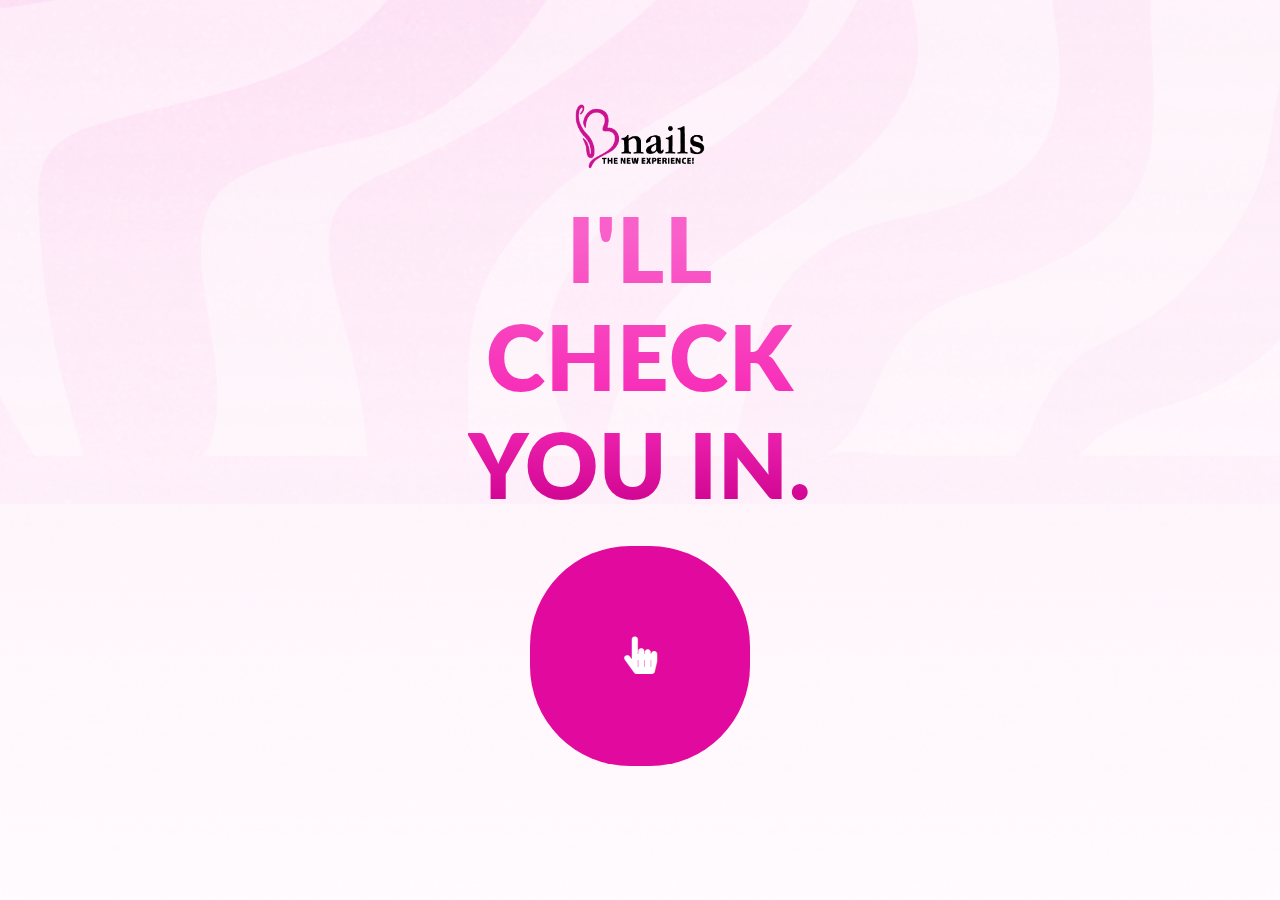
==== commit 7bba40d7: "update code" ====
--- a/index.html
+++ b/index.html
@@ -1,1022 +1,1081 @@
 <!DOCTYPE html>
 <html lang="vi">
 <head>
-	<meta charset="UTF-8">
-	<meta name="viewport"
-	      content="width=device-width, user-scalable=no, initial-scale=1.0, maximum-scale=1.0, minimum-scale=1.0">
-	
-	<title>Checkin</title>
-	<meta name="description" content="Template Bnails">
-	<meta name="author" content="">
-	
-	<meta property="og:title" content="Template Bnails">
-	<meta property="og:type" content="website">
-	<meta property="og:url" content="">
-	<meta property="og:description" content="Template Bnails">
-	<meta property="og:image" content="">
-	
-	<link rel="preconnect" href="https://fonts.googleapis.com">
-	<link rel="preconnect" href="https://fonts.gstatic.com" crossorigin>
-	
-	<link rel="icon" href="./assets/images/favicon.png">
-	<link rel="apple-touch-icon" href="./assets/images/favicon.png">
-	<link rel="stylesheet" href="./assets/plugins/bootstrap/css/bootstrap.min.css">
-	<link rel="stylesheet" href="./assets/plugins/swiper/swiper-bundle.min.css">
-	<link rel="stylesheet" href="./assets/plugins/sweetalert2/sweetalert2.min.css">
-	<link rel="stylesheet" href="./assets/fonts/fontawesome/css/all.min.css">
-	<link rel="stylesheet" href="./assets/css/base.css">
-	<link rel="stylesheet" href="./assets/css/style.css">
+    <meta charset="UTF-8">
+    <meta name="viewport"
+          content="width=device-width, user-scalable=no, initial-scale=1.0, maximum-scale=1.0, minimum-scale=1.0">
+
+    <title>Checkin</title>
+    <meta name="description" content="Template Bnails">
+    <meta name="author" content="">
+
+    <meta property="og:title" content="Template Bnails">
+    <meta property="og:type" content="website">
+    <meta property="og:url" content="">
+    <meta property="og:description" content="Template Bnails">
+    <meta property="og:image" content="">
+
+    <link rel="preconnect" href="https://fonts.googleapis.com">
+    <link rel="preconnect" href="https://fonts.gstatic.com" crossorigin>
+
+    <link rel="icon" href="./assets/images/favicon.png">
+    <link rel="apple-touch-icon" href="./assets/images/favicon.png">
+    <link rel="stylesheet" href="./assets/plugins/bootstrap/css/bootstrap.min.css">
+    <link rel="stylesheet" href="./assets/plugins/swiper/swiper-bundle.min.css">
+    <link rel="stylesheet" href="./assets/plugins/sweetalert2/sweetalert2.min.css">
+    <link rel="stylesheet" href="./assets/fonts/fontawesome/css/all.min.css">
+    <link rel="stylesheet" href="./assets/css/base.css">
+    <link rel="stylesheet" href="./assets/css/style.css">
 
 </head>
 <body>
+
+
 <div class="page-checkin position-relative">
-	<div class="page-checkin__decor">
-		<img src="./assets/images/main-bg.png" class="w-100 h-100 object-fit-cover" alt="">
-	</div>
-	<div class="page-checkin__top">
-		<button class="button-custom button-previous btn-previous ">
-			<i class="far fa-angle-left"></i> Previous
-		</button>
-		<div class="text-center mx-auto d-flex align-items-center justify-content-center">
-			<a href="#" aria-label="Logo" class="checkin-logo d-block">
-				<img src="./assets/images/logo-primary.png" class="w-100 h-auto" alt="Logo">
-			</a>
-		</div>
-	</div>
-	
-	<div id="section-checkin" class="section-checkin">
-		<div class="container-fluid h-100">
-			<div class="section-checkin__wrap">
-				<h1 class="page-checkin__heading">
-					<span>I'll</span>
-					<span>check</span>
-					<span>you in.</span>
-				</h1>
-				<button id="btn-checkin" class="page-checkin__link">
-					<i class="fas fa-hand-pointer"></i>
-				</button>
-			</div>
-		
-		</div>
-	</div>
-	<div id="section-phone" class="section-checkin hide">
-		<div class="container-fluid h-100">
-			<div class="section-checkin__wrap">
-				<div class="row justify-content-center">
-					<div class="col-xl-12 col-lg-8">
-						<div class="booking-form__wrap">
-							<div class="section-heading text-center mb-0">
-								<h1 class="heading-title mb-0">
-									What your phone number?
-								</h1>
-							</div>
-							<form id="frm-checkin">
-								<div class="booking-form__form">
-									<div class="booking-form__group position-relative">
-										<div class="icon">
-											<svg xmlns="http://www.w3.org/2000/svg" width="16" height="14"
-											     viewBox="0 0 20 20"
-											     fill="none">
-												<path fill-rule="evenodd" clip-rule="evenodd"
-												      d="M2.95462 3.02349C3.82746 1.80151 5.58197 1.69175 6.56105 2.88248L6.81005 3.1855C7.5374 4.07089 8.26442 4.95588 8.54389 5.23536C8.81428 5.50575 8.86595 5.92546 8.66922 6.25336L7.13827 8.80493C7.23639 8.9655 7.36935 9.1571 7.53943 9.37564C7.84274 9.76536 8.2303 10.198 8.6625 10.6302C9.39033 11.358 10.2052 12.0453 10.9066 12.5097L13.4184 11.0026C13.7244 10.819 14.1132 10.8506 14.3855 11.081L16.8093 13.1319C17.9374 14.0865 17.8652 15.848 16.6626 16.707C14.8081 18.0316 12.3157 18.3466 10.2736 17.1003C8.86587 16.2411 7.14086 15.0282 5.59762 13.4849C4.20181 12.0891 3.1749 10.6435 2.45008 9.42832C1.20703 7.34435 1.64107 4.86246 2.95462 3.02349ZM5.27368 3.941C5.0161 3.62773 4.56975 3.62974 4.31084 3.99222C3.28056 5.43462 3.05877 7.19531 3.88145 8.57454C4.55088 9.69684 5.49661 11.0269 6.77613 12.3064C8.19642 13.7267 9.80446 14.8614 11.1419 15.6777C12.52 16.5188 14.2879 16.3551 15.6939 15.3508C16.0123 15.1233 16.0314 14.657 15.7327 14.4042L13.7644 12.7387L11.3297 14.1995C11.0719 14.3542 10.7508 14.358 10.4894 14.2096C9.5325 13.6662 8.41401 12.7387 7.48398 11.8087C7.01443 11.3392 6.57867 10.8548 6.22417 10.3993C5.87953 9.95647 5.57452 9.49414 5.41052 9.07376C5.31678 8.83347 5.33959 8.56331 5.4723 8.34214L6.92241 5.92529C6.53343 5.47526 6.01663 4.84579 5.53893 4.26393L5.27368 3.941Z"
-												      fill="#E1099E"/>
-												<path d="M13.333 8.33332C13.333 7.41285 12.5868 6.66666 11.6663 6.66666C11.2061 6.66666 10.833 6.29356 10.833 5.83332C10.833 5.37308 11.2061 4.99999 11.6663 4.99999C13.5073 4.99999 14.9997 6.49237 14.9997 8.33332C14.9997 8.79356 14.6266 9.16665 14.1663 9.16665C13.7061 9.16665 13.333 8.79356 13.333 8.33332Z"
-												      fill="#E1099E"/>
-												<path d="M11.6663 4.16666C13.9675 4.16666 15.833 6.03214 15.833 8.33332C15.833 8.79356 16.2061 9.16665 16.6663 9.16665C17.1266 9.16665 17.4997 8.79356 17.4997 8.33332C17.4997 5.11166 14.888 2.49999 11.6663 2.49999C11.2061 2.49999 10.833 2.87308 10.833 3.33332C10.833 3.79356 11.2061 4.16666 11.6663 4.16666Z"
-												      fill="#E1099E"/>
-											</svg>
-										</div>
-										<input type="tel" maxlength="10" min="10" id="number-input"
-										       class="form-control input-form checkin-input"
-										       placeholder="Phone Number">
-									</div>
-								</div>
-								<button type="submit" id="submit-phone" data-target="page-load.html"
-								        class="button-custom button-custom__submit mt-lg-5 mt-3">
-									Next <span>
+    <div class="page-checkin__decor">
+        <img src="./assets/images/main-bg.png" class="w-100 h-100 object-fit-cover" alt="">
+    </div>
+    <div class="page-checkin__header" id="checkin-header">
+        <button class="button-custom checkin-button__header button-previous">
+            <i class="far fa-angle-left"></i> Previous
+        </button>
+        <a href="#" aria-label="Logo" class="checkin-logo d-block">
+            <img src="./assets/images/logo-primary.png" class="w-100 h-auto" alt="Logo">
+        </a>
+        <button class="button-custom checkin-button__header button-next">
+            Next <i class="far fa-angle-right"></i>
+        </button>
+    </div>
+    <div class="section-main">
+        <div id="section-checkin" class="section-checkin ">
+            <div class="container-fluid h-100">
+                <div class="section-checkin__wrap">
+                    <a href="#" aria-label="Logo" class="checkin-logo d-block">
+                        <img src="./assets/images/logo-primary.png" class="w-100 h-auto" alt="Logo">
+                    </a>
+
+                    <h1 class="page-checkin__heading">
+                        <span>I'll</span>
+                        <span>check</span>
+                        <span>you in.</span>
+                    </h1>
+                    <button id="btn-checkin" class="page-checkin__link">
+                        <i class="fas fa-hand-pointer"></i>
+                    </button>
+                </div>
+
+            </div>
+        </div>
+        <div id="section-phone" class="h-100 section-checkin hide">
+            <div class="container-fluid h-100">
+                <div class="section-checkin__wrap">
+                    <div class="row justify-content-center">
+                        <div class="col-xl-12 col-lg-8">
+                            <div class="booking-form__wrap">
+                                <div class="section-heading text-center mb-0">
+                                    <h1 class="heading-title mb-0">
+                                        What your phone number?
+                                    </h1>
+                                </div>
+                                <form id="frm-checkin">
+                                    <div class="booking-form__form">
+                                        <div class="booking-form__group position-relative">
+                                            <div class="icon">
+                                                <svg xmlns="http://www.w3.org/2000/svg" width="16" height="14"
+                                                     viewBox="0 0 20 20"
+                                                     fill="none">
+                                                    <path fill-rule="evenodd" clip-rule="evenodd"
+                                                          d="M2.95462 3.02349C3.82746 1.80151 5.58197 1.69175 6.56105 2.88248L6.81005 3.1855C7.5374 4.07089 8.26442 4.95588 8.54389 5.23536C8.81428 5.50575 8.86595 5.92546 8.66922 6.25336L7.13827 8.80493C7.23639 8.9655 7.36935 9.1571 7.53943 9.37564C7.84274 9.76536 8.2303 10.198 8.6625 10.6302C9.39033 11.358 10.2052 12.0453 10.9066 12.5097L13.4184 11.0026C13.7244 10.819 14.1132 10.8506 14.3855 11.081L16.8093 13.1319C17.9374 14.0865 17.8652 15.848 16.6626 16.707C14.8081 18.0316 12.3157 18.3466 10.2736 17.1003C8.86587 16.2411 7.14086 15.0282 5.59762 13.4849C4.20181 12.0891 3.1749 10.6435 2.45008 9.42832C1.20703 7.34435 1.64107 4.86246 2.95462 3.02349ZM5.27368 3.941C5.0161 3.62773 4.56975 3.62974 4.31084 3.99222C3.28056 5.43462 3.05877 7.19531 3.88145 8.57454C4.55088 9.69684 5.49661 11.0269 6.77613 12.3064C8.19642 13.7267 9.80446 14.8614 11.1419 15.6777C12.52 16.5188 14.2879 16.3551 15.6939 15.3508C16.0123 15.1233 16.0314 14.657 15.7327 14.4042L13.7644 12.7387L11.3297 14.1995C11.0719 14.3542 10.7508 14.358 10.4894 14.2096C9.5325 13.6662 8.41401 12.7387 7.48398 11.8087C7.01443 11.3392 6.57867 10.8548 6.22417 10.3993C5.87953 9.95647 5.57452 9.49414 5.41052 9.07376C5.31678 8.83347 5.33959 8.56331 5.4723 8.34214L6.92241 5.92529C6.53343 5.47526 6.01663 4.84579 5.53893 4.26393L5.27368 3.941Z"
+                                                          fill="#E1099E"/>
+                                                    <path d="M13.333 8.33332C13.333 7.41285 12.5868 6.66666 11.6663 6.66666C11.2061 6.66666 10.833 6.29356 10.833 5.83332C10.833 5.37308 11.2061 4.99999 11.6663 4.99999C13.5073 4.99999 14.9997 6.49237 14.9997 8.33332C14.9997 8.79356 14.6266 9.16665 14.1663 9.16665C13.7061 9.16665 13.333 8.79356 13.333 8.33332Z"
+                                                          fill="#E1099E"/>
+                                                    <path d="M11.6663 4.16666C13.9675 4.16666 15.833 6.03214 15.833 8.33332C15.833 8.79356 16.2061 9.16665 16.6663 9.16665C17.1266 9.16665 17.4997 8.79356 17.4997 8.33332C17.4997 5.11166 14.888 2.49999 11.6663 2.49999C11.2061 2.49999 10.833 2.87308 10.833 3.33332C10.833 3.79356 11.2061 4.16666 11.6663 4.16666Z"
+                                                          fill="#E1099E"/>
+                                                </svg>
+                                            </div>
+                                            <input type="tel" maxlength="10" min="10" id="number-input"
+                                                   class="form-control input-form checkin-input"
+                                                   placeholder="Phone Number">
+                                        </div>
+                                    </div>
+                                    <button type="submit" id="submit-phone" data-target="page-load.html"
+                                            class="button-custom button-custom__submit mt-lg-5 mt-3">
+                                        Next <span>
 									<svg width="30px" height="12px" viewBox="0 0 66 43" version="1.1"
-									     xmlns="http://www.w3.org/2000/svg">
+                                         xmlns="http://www.w3.org/2000/svg">
 										<g>
 											<path class="one"
-											      d="M40.1543933,3.89485454 L43.9763149,0.139296592 C44.1708311,-0.0518420739 44.4826329,-0.0518571125 44.6771675,0.139262789 L65.6916134,20.7848311 C66.0855801,21.1718824 66.0911863,21.8050225 65.704135,22.1989893 C65.7000188,22.2031791 65.6958657,22.2073326 65.6916762,22.2114492 L44.677098,42.8607841 C44.4825957,43.0519059 44.1708242,43.0519358 43.9762853,42.8608513 L40.1545186,39.1069479 C39.9575152,38.9134427 39.9546793,38.5968729 40.1481845,38.3998695 C40.1502893,38.3977268 40.1524132,38.395603 40.1545562,38.3934985 L56.9937789,21.8567812 C57.1908028,21.6632968 57.193672,21.3467273 57.0001876,21.1497035 C56.9980647,21.1475418 56.9959223,21.1453995 56.9937605,21.1432767 L40.1545208,4.60825197 C39.9574869,4.41477773 39.9546013,4.09820839 40.1480756,3.90117456 C40.1501626,3.89904911 40.1522686,3.89694235 40.1543933,3.89485454 Z"
-											      fill="#FFFFFF"></path>
+                                                  d="M40.1543933,3.89485454 L43.9763149,0.139296592 C44.1708311,-0.0518420739 44.4826329,-0.0518571125 44.6771675,0.139262789 L65.6916134,20.7848311 C66.0855801,21.1718824 66.0911863,21.8050225 65.704135,22.1989893 C65.7000188,22.2031791 65.6958657,22.2073326 65.6916762,22.2114492 L44.677098,42.8607841 C44.4825957,43.0519059 44.1708242,43.0519358 43.9762853,42.8608513 L40.1545186,39.1069479 C39.9575152,38.9134427 39.9546793,38.5968729 40.1481845,38.3998695 C40.1502893,38.3977268 40.1524132,38.395603 40.1545562,38.3934985 L56.9937789,21.8567812 C57.1908028,21.6632968 57.193672,21.3467273 57.0001876,21.1497035 C56.9980647,21.1475418 56.9959223,21.1453995 56.9937605,21.1432767 L40.1545208,4.60825197 C39.9574869,4.41477773 39.9546013,4.09820839 40.1480756,3.90117456 C40.1501626,3.89904911 40.1522686,3.89694235 40.1543933,3.89485454 Z"
+                                                  fill="#FFFFFF"></path>
 											<path class="two"
-											      d="M20.1543933,3.89485454 L23.9763149,0.139296592 C24.1708311,-0.0518420739 24.4826329,-0.0518571125 24.6771675,0.139262789 L45.6916134,20.7848311 C46.0855801,21.1718824 46.0911863,21.8050225 45.704135,22.1989893 C45.7000188,22.2031791 45.6958657,22.2073326 45.6916762,22.2114492 L24.677098,42.8607841 C24.4825957,43.0519059 24.1708242,43.0519358 23.9762853,42.8608513 L20.1545186,39.1069479 C19.9575152,38.9134427 19.9546793,38.5968729 20.1481845,38.3998695 C20.1502893,38.3977268 20.1524132,38.395603 20.1545562,38.3934985 L36.9937789,21.8567812 C37.1908028,21.6632968 37.193672,21.3467273 37.0001876,21.1497035 C36.9980647,21.1475418 36.9959223,21.1453995 36.9937605,21.1432767 L20.1545208,4.60825197 C19.9574869,4.41477773 19.9546013,4.09820839 20.1480756,3.90117456 C20.1501626,3.89904911 20.1522686,3.89694235 20.1543933,3.89485454 Z"
-											      fill="#FFFFFF"></path>
+                                                  d="M20.1543933,3.89485454 L23.9763149,0.139296592 C24.1708311,-0.0518420739 24.4826329,-0.0518571125 24.6771675,0.139262789 L45.6916134,20.7848311 C46.0855801,21.1718824 46.0911863,21.8050225 45.704135,22.1989893 C45.7000188,22.2031791 45.6958657,22.2073326 45.6916762,22.2114492 L24.677098,42.8607841 C24.4825957,43.0519059 24.1708242,43.0519358 23.9762853,42.8608513 L20.1545186,39.1069479 C19.9575152,38.9134427 19.9546793,38.5968729 20.1481845,38.3998695 C20.1502893,38.3977268 20.1524132,38.395603 20.1545562,38.3934985 L36.9937789,21.8567812 C37.1908028,21.6632968 37.193672,21.3467273 37.0001876,21.1497035 C36.9980647,21.1475418 36.9959223,21.1453995 36.9937605,21.1432767 L20.1545208,4.60825197 C19.9574869,4.41477773 19.9546013,4.09820839 20.1480756,3.90117456 C20.1501626,3.89904911 20.1522686,3.89694235 20.1543933,3.89485454 Z"
+                                                  fill="#FFFFFF"></path>
 											<path class="three"
-											      d="M0.154393339,3.89485454 L3.97631488,0.139296592 C4.17083111,-0.0518420739 4.48263286,-0.0518571125 4.67716753,0.139262789 L25.6916134,20.7848311 C26.0855801,21.1718824 26.0911863,21.8050225 25.704135,22.1989893 C25.7000188,22.2031791 25.6958657,22.2073326 25.6916762,22.2114492 L4.67709797,42.8607841 C4.48259567,43.0519059 4.17082418,43.0519358 3.97628526,42.8608513 L0.154518591,39.1069479 C-0.0424848215,38.9134427 -0.0453206733,38.5968729 0.148184538,38.3998695 C0.150289256,38.3977268 0.152413239,38.395603 0.154556228,38.3934985 L16.9937789,21.8567812 C17.1908028,21.6632968 17.193672,21.3467273 17.0001876,21.1497035 C16.9980647,21.1475418 16.9959223,21.1453995 16.9937605,21.1432767 L0.15452076,4.60825197 C-0.0425130651,4.41477773 -0.0453986756,4.09820839 0.148075568,3.90117456 C0.150162624,3.89904911 0.152268631,3.89694235 0.154393339,3.89485454 Z"
-											      fill="#FFFFFF"></path>
+                                                  d="M0.154393339,3.89485454 L3.97631488,0.139296592 C4.17083111,-0.0518420739 4.48263286,-0.0518571125 4.67716753,0.139262789 L25.6916134,20.7848311 C26.0855801,21.1718824 26.0911863,21.8050225 25.704135,22.1989893 C25.7000188,22.2031791 25.6958657,22.2073326 25.6916762,22.2114492 L4.67709797,42.8607841 C4.48259567,43.0519059 4.17082418,43.0519358 3.97628526,42.8608513 L0.154518591,39.1069479 C-0.0424848215,38.9134427 -0.0453206733,38.5968729 0.148184538,38.3998695 C0.150289256,38.3977268 0.152413239,38.395603 0.154556228,38.3934985 L16.9937789,21.8567812 C17.1908028,21.6632968 17.193672,21.3467273 17.0001876,21.1497035 C16.9980647,21.1475418 16.9959223,21.1453995 16.9937605,21.1432767 L0.15452076,4.60825197 C-0.0425130651,4.41477773 -0.0453986756,4.09820839 0.148075568,3.90117456 C0.150162624,3.89904911 0.152268631,3.89694235 0.154393339,3.89485454 Z"
+                                                  fill="#FFFFFF"></path>
 										</g>
 									</svg>
 								</span>
-								</button>
-							</form>
-						</div>
-					</div>
-				</div>
-			</div>
-		</div>
-	</div>
-	<div id="section-load" class="section-checkin hide">
-		<div class="container-fluid h-100">
-			<div class="section-checkin__wrap">
-				<div class="row justify-content-center">
-					<div class="col-xl-12 col-lg-8">
-						<div class="booking-form__wrap">
-							<div class="section-heading text-center mb-0">
-								<h1 class="heading-title mb-0">
-									Hello <span class="text-primary">Sadie Friemel</span>
-								</h1>
-							</div>
-							<div class="page-checkin__text">
-								You have <span class="text-primary">0</span> service today
-							</div>
-							<button id="submit-confirm"
-							        class="btn-booking button-custom button-custom__submit mt-lg-5 mt-3"
-							        type="submit">
-								Booking Now <span>
+                                    </button>
+                                </form>
+                            </div>
+                        </div>
+                    </div>
+                </div>
+            </div>
+        </div>
+        <div id="section-load" class="h-100 section-checkin hide">
+            <div class="container-fluid h-100">
+                <div class="section-checkin__wrap">
+                    <div class="row justify-content-center">
+                        <div class="col-xl-12 col-lg-8">
+                            <div class="booking-form__wrap">
+                                <div class="section-heading text-center mb-0">
+                                    <h1 class="heading-title mb-0">
+                                        Hello <span class="text-primary">Sadie Friemel</span>
+                                    </h1>
+                                </div>
+                                <div class="page-checkin__text">
+                                    You have <span class="text-primary">0</span> service today
+                                </div>
+                                <button id="submit-confirm"
+                                        class="btn-booking button-custom button-custom__submit mt-lg-5 mt-3"
+                                        type="submit">
+                                    Booking Now <span>
 								<svg width="30px" height="12px" viewBox="0 0 66 43" version="1.1"
-								     xmlns="http://www.w3.org/2000/svg">
+                                     xmlns="http://www.w3.org/2000/svg">
 									<g>
 										<path class="one"
-										      d="M40.1543933,3.89485454 L43.9763149,0.139296592 C44.1708311,-0.0518420739 44.4826329,-0.0518571125 44.6771675,0.139262789 L65.6916134,20.7848311 C66.0855801,21.1718824 66.0911863,21.8050225 65.704135,22.1989893 C65.7000188,22.2031791 65.6958657,22.2073326 65.6916762,22.2114492 L44.677098,42.8607841 C44.4825957,43.0519059 44.1708242,43.0519358 43.9762853,42.8608513 L40.1545186,39.1069479 C39.9575152,38.9134427 39.9546793,38.5968729 40.1481845,38.3998695 C40.1502893,38.3977268 40.1524132,38.395603 40.1545562,38.3934985 L56.9937789,21.8567812 C57.1908028,21.6632968 57.193672,21.3467273 57.0001876,21.1497035 C56.9980647,21.1475418 56.9959223,21.1453995 56.9937605,21.1432767 L40.1545208,4.60825197 C39.9574869,4.41477773 39.9546013,4.09820839 40.1480756,3.90117456 C40.1501626,3.89904911 40.1522686,3.89694235 40.1543933,3.89485454 Z"
-										      fill="#FFFFFF"></path>
+                                              d="M40.1543933,3.89485454 L43.9763149,0.139296592 C44.1708311,-0.0518420739 44.4826329,-0.0518571125 44.6771675,0.139262789 L65.6916134,20.7848311 C66.0855801,21.1718824 66.0911863,21.8050225 65.704135,22.1989893 C65.7000188,22.2031791 65.6958657,22.2073326 65.6916762,22.2114492 L44.677098,42.8607841 C44.4825957,43.0519059 44.1708242,43.0519358 43.9762853,42.8608513 L40.1545186,39.1069479 C39.9575152,38.9134427 39.9546793,38.5968729 40.1481845,38.3998695 C40.1502893,38.3977268 40.1524132,38.395603 40.1545562,38.3934985 L56.9937789,21.8567812 C57.1908028,21.6632968 57.193672,21.3467273 57.0001876,21.1497035 C56.9980647,21.1475418 56.9959223,21.1453995 56.9937605,21.1432767 L40.1545208,4.60825197 C39.9574869,4.41477773 39.9546013,4.09820839 40.1480756,3.90117456 C40.1501626,3.89904911 40.1522686,3.89694235 40.1543933,3.89485454 Z"
+                                              fill="#FFFFFF"></path>
 										<path class="two"
-										      d="M20.1543933,3.89485454 L23.9763149,0.139296592 C24.1708311,-0.0518420739 24.4826329,-0.0518571125 24.6771675,0.139262789 L45.6916134,20.7848311 C46.0855801,21.1718824 46.0911863,21.8050225 45.704135,22.1989893 C45.7000188,22.2031791 45.6958657,22.2073326 45.6916762,22.2114492 L24.677098,42.8607841 C24.4825957,43.0519059 24.1708242,43.0519358 23.9762853,42.8608513 L20.1545186,39.1069479 C19.9575152,38.9134427 19.9546793,38.5968729 20.1481845,38.3998695 C20.1502893,38.3977268 20.1524132,38.395603 20.1545562,38.3934985 L36.9937789,21.8567812 C37.1908028,21.6632968 37.193672,21.3467273 37.0001876,21.1497035 C36.9980647,21.1475418 36.9959223,21.1453995 36.9937605,21.1432767 L20.1545208,4.60825197 C19.9574869,4.41477773 19.9546013,4.09820839 20.1480756,3.90117456 C20.1501626,3.89904911 20.1522686,3.89694235 20.1543933,3.89485454 Z"
-										      fill="#FFFFFF"></path>
+                                              d="M20.1543933,3.89485454 L23.9763149,0.139296592 C24.1708311,-0.0518420739 24.4826329,-0.0518571125 24.6771675,0.139262789 L45.6916134,20.7848311 C46.0855801,21.1718824 46.0911863,21.8050225 45.704135,22.1989893 C45.7000188,22.2031791 45.6958657,22.2073326 45.6916762,22.2114492 L24.677098,42.8607841 C24.4825957,43.0519059 24.1708242,43.0519358 23.9762853,42.8608513 L20.1545186,39.1069479 C19.9575152,38.9134427 19.9546793,38.5968729 20.1481845,38.3998695 C20.1502893,38.3977268 20.1524132,38.395603 20.1545562,38.3934985 L36.9937789,21.8567812 C37.1908028,21.6632968 37.193672,21.3467273 37.0001876,21.1497035 C36.9980647,21.1475418 36.9959223,21.1453995 36.9937605,21.1432767 L20.1545208,4.60825197 C19.9574869,4.41477773 19.9546013,4.09820839 20.1480756,3.90117456 C20.1501626,3.89904911 20.1522686,3.89694235 20.1543933,3.89485454 Z"
+                                              fill="#FFFFFF"></path>
 										<path class="three"
-										      d="M0.154393339,3.89485454 L3.97631488,0.139296592 C4.17083111,-0.0518420739 4.48263286,-0.0518571125 4.67716753,0.139262789 L25.6916134,20.7848311 C26.0855801,21.1718824 26.0911863,21.8050225 25.704135,22.1989893 C25.7000188,22.2031791 25.6958657,22.2073326 25.6916762,22.2114492 L4.67709797,42.8607841 C4.48259567,43.0519059 4.17082418,43.0519358 3.97628526,42.8608513 L0.154518591,39.1069479 C-0.0424848215,38.9134427 -0.0453206733,38.5968729 0.148184538,38.3998695 C0.150289256,38.3977268 0.152413239,38.395603 0.154556228,38.3934985 L16.9937789,21.8567812 C17.1908028,21.6632968 17.193672,21.3467273 17.0001876,21.1497035 C16.9980647,21.1475418 16.9959223,21.1453995 16.9937605,21.1432767 L0.15452076,4.60825197 C-0.0425130651,4.41477773 -0.0453986756,4.09820839 0.148075568,3.90117456 C0.150162624,3.89904911 0.152268631,3.89694235 0.154393339,3.89485454 Z"
-										      fill="#FFFFFF"></path>
+                                              d="M0.154393339,3.89485454 L3.97631488,0.139296592 C4.17083111,-0.0518420739 4.48263286,-0.0518571125 4.67716753,0.139262789 L25.6916134,20.7848311 C26.0855801,21.1718824 26.0911863,21.8050225 25.704135,22.1989893 C25.7000188,22.2031791 25.6958657,22.2073326 25.6916762,22.2114492 L4.67709797,42.8607841 C4.48259567,43.0519059 4.17082418,43.0519358 3.97628526,42.8608513 L0.154518591,39.1069479 C-0.0424848215,38.9134427 -0.0453206733,38.5968729 0.148184538,38.3998695 C0.150289256,38.3977268 0.152413239,38.395603 0.154556228,38.3934985 L16.9937789,21.8567812 C17.1908028,21.6632968 17.193672,21.3467273 17.0001876,21.1497035 C16.9980647,21.1475418 16.9959223,21.1453995 16.9937605,21.1432767 L0.15452076,4.60825197 C-0.0425130651,4.41477773 -0.0453986756,4.09820839 0.148075568,3.90117456 C0.150162624,3.89904911 0.152268631,3.89694235 0.154393339,3.89485454 Z"
+                                              fill="#FFFFFF"></path>
 									</g>
 								</svg>
 							</span>
-							</button>
-						</div>
-					</div>
-				</div>
-			</div>
-		</div>
-	</div>
-	<div id="section-checklist" class="section-checkin hide">
-		<div class="container-fluid h-100">
-			<form id="frm-checkbox" class="h-100">
-				<div class="section-checkin__wrap">
-					<div class="row justify-content-center">
-						<div class="col-xl-6 col-lg-10">
-							<div class="booking-form__wrap">
-								<div class="section-heading text-center mb-0">
-									<h1 class="heading-title mb-0">
-										How do you know us?
-									</h1>
-								</div>
-								
-								<div class="checkin-list">
-									<div class="checkin-list__check">
-										<input class="form-check-input form-check__input" type="checkbox" value="">
-										<label class="form-check-label">
-											Yelp
-										</label>
-									</div>
-									<div class="checkin-list__check">
-										<input class="form-check-input form-check__input" type="checkbox" value="">
-										<label class="form-check-label">
-											Tiktok
-										</label>
-									</div>
-									<div class="checkin-list__check">
-										<input class="form-check-input form-check__input" type="checkbox" value="">
-										<label class="form-check-label">
-											Postcard From Bnails
-										</label>
-									</div>
-									<div class="checkin-list__check">
-										<input class="form-check-input form-check__input" type="checkbox" value="">
-										<label class="form-check-label">
-											Told by a family member
-										</label>
-									</div>
-									<div class="checkin-list__check">
-										<input class="form-check-input form-check__input" type="checkbox" value="">
-										<label class="form-check-label">
-											Drive By
-										</label>
-									</div>
-									<div class="checkin-list__check">
-										<input class="form-check-input form-check__input" type="checkbox" value="">
-										<label class="form-check-label">
-											Google Search
-										</label>
-									</div>
-									<div class="checkin-list__check">
-										<input class="form-check-input form-check__input" type="checkbox" value="">
-										<label class="form-check-label">
-											Instagram
-										</label>
-									</div>
-									<div class="checkin-list__check">
-										<input class="form-check-input form-check__input" type="checkbox" value="">
-										<label class="form-check-label">
-											Citylifestyle/ Magazine
-										</label>
-									</div>
-									<div class="checkin-list__check">
-										<input class="form-check-input form-check__input" type="checkbox" value="">
-										<label class="form-check-label">
-											Shop in the same building and see Bnails
-										</label>
-									</div>
-									<div class="checkin-list__check">
-										<input class="form-check-input form-check__input" type="checkbox" value="">
-										<label class="form-check-label">
-											Seen from United
-										</label>
-									</div>
-									<div class="checkin-list__check">
-										<input class="form-check-input form-check__input" type="checkbox" value="">
-										<label class="form-check-label">
-											Told By A Friend
-										</label>
-									</div>
-									<div class="checkin-list__check">
-										<input class="form-check-input form-check__input" type="checkbox" value="">
-										<label class="form-check-label">
-											Youtube
-										</label>
-									</div>
-									<div class="checkin-list__check">
-										<input class="form-check-input form-check__input" type="checkbox" value="">
-										<label class="form-check-label">
-											Facebook
-										</label>
-									</div>
-								</div>
-								<button class="button-custom button-custom__submit mt-lg-5 mt-3"
-								        type="submit">
-									Next <span>
+                                </button>
+                            </div>
+                        </div>
+                    </div>
+                </div>
+            </div>
+        </div>
+        <div id="section-checklist" class="section-checkin hide">
+            <div class="container-fluid h-100">
+                <form id="frm-checkbox" class="h-100">
+                    <div class="section-checkin__wrap">
+                        <div class="row justify-content-center">
+                            <div class="col-xl-6 col-lg-10">
+                                <div class="booking-form__wrap">
+                                    <div class="section-heading text-center mb-0">
+                                        <h1 class="heading-title mb-0">
+                                            How do you know us?
+                                        </h1>
+                                    </div>
+
+                                    <div class="checkin-list">
+                                        <div class="checkin-list__check">
+                                            <input class="form-check-input form-check__input" type="checkbox" value="">
+                                            <label class="form-check-label">
+                                                Yelp
+                                            </label>
+                                        </div>
+                                        <div class="checkin-list__check">
+                                            <input class="form-check-input form-check__input" type="checkbox" value="">
+                                            <label class="form-check-label">
+                                                Tiktok
+                                            </label>
+                                        </div>
+                                        <div class="checkin-list__check">
+                                            <input class="form-check-input form-check__input" type="checkbox" value="">
+                                            <label class="form-check-label">
+                                                Postcard From Bnails
+                                            </label>
+                                        </div>
+                                        <div class="checkin-list__check">
+                                            <input class="form-check-input form-check__input" type="checkbox" value="">
+                                            <label class="form-check-label">
+                                                Told by a family member
+                                            </label>
+                                        </div>
+                                        <div class="checkin-list__check">
+                                            <input class="form-check-input form-check__input" type="checkbox" value="">
+                                            <label class="form-check-label">
+                                                Drive By
+                                            </label>
+                                        </div>
+                                        <div class="checkin-list__check">
+                                            <input class="form-check-input form-check__input" type="checkbox" value="">
+                                            <label class="form-check-label">
+                                                Google Search
+                                            </label>
+                                        </div>
+                                        <div class="checkin-list__check">
+                                            <input class="form-check-input form-check__input" type="checkbox" value="">
+                                            <label class="form-check-label">
+                                                Instagram
+                                            </label>
+                                        </div>
+                                        <div class="checkin-list__check">
+                                            <input class="form-check-input form-check__input" type="checkbox" value="">
+                                            <label class="form-check-label">
+                                                Citylifestyle/ Magazine
+                                            </label>
+                                        </div>
+                                        <div class="checkin-list__check">
+                                            <input class="form-check-input form-check__input" type="checkbox" value="">
+                                            <label class="form-check-label">
+                                                Shop in the same building and see Bnails
+                                            </label>
+                                        </div>
+                                        <div class="checkin-list__check">
+                                            <input class="form-check-input form-check__input" type="checkbox" value="">
+                                            <label class="form-check-label">
+                                                Seen from United
+                                            </label>
+                                        </div>
+                                        <div class="checkin-list__check">
+                                            <input class="form-check-input form-check__input" type="checkbox" value="">
+                                            <label class="form-check-label">
+                                                Told By A Friend
+                                            </label>
+                                        </div>
+                                        <div class="checkin-list__check">
+                                            <input class="form-check-input form-check__input" type="checkbox" value="">
+                                            <label class="form-check-label">
+                                                Youtube
+                                            </label>
+                                        </div>
+                                        <div class="checkin-list__check">
+                                            <input class="form-check-input form-check__input" type="checkbox" value="">
+                                            <label class="form-check-label">
+                                                Facebook
+                                            </label>
+                                        </div>
+                                    </div>
+                                    <button class="button-custom button-custom__submit mt-lg-5 mt-3"
+                                            type="submit">
+                                        Next <span>
 									<svg width="30px" height="12px" viewBox="0 0 66 43" version="1.1"
-									     xmlns="http://www.w3.org/2000/svg">
+                                         xmlns="http://www.w3.org/2000/svg">
 										<g>
 											<path class="one"
-											      d="M40.1543933,3.89485454 L43.9763149,0.139296592 C44.1708311,-0.0518420739 44.4826329,-0.0518571125 44.6771675,0.139262789 L65.6916134,20.7848311 C66.0855801,21.1718824 66.0911863,21.8050225 65.704135,22.1989893 C65.7000188,22.2031791 65.6958657,22.2073326 65.6916762,22.2114492 L44.677098,42.8607841 C44.4825957,43.0519059 44.1708242,43.0519358 43.9762853,42.8608513 L40.1545186,39.1069479 C39.9575152,38.9134427 39.9546793,38.5968729 40.1481845,38.3998695 C40.1502893,38.3977268 40.1524132,38.395603 40.1545562,38.3934985 L56.9937789,21.8567812 C57.1908028,21.6632968 57.193672,21.3467273 57.0001876,21.1497035 C56.9980647,21.1475418 56.9959223,21.1453995 56.9937605,21.1432767 L40.1545208,4.60825197 C39.9574869,4.41477773 39.9546013,4.09820839 40.1480756,3.90117456 C40.1501626,3.89904911 40.1522686,3.89694235 40.1543933,3.89485454 Z"
-											      fill="#FFFFFF"></path>
+                                                  d="M40.1543933,3.89485454 L43.9763149,0.139296592 C44.1708311,-0.0518420739 44.4826329,-0.0518571125 44.6771675,0.139262789 L65.6916134,20.7848311 C66.0855801,21.1718824 66.0911863,21.8050225 65.704135,22.1989893 C65.7000188,22.2031791 65.6958657,22.2073326 65.6916762,22.2114492 L44.677098,42.8607841 C44.4825957,43.0519059 44.1708242,43.0519358 43.9762853,42.8608513 L40.1545186,39.1069479 C39.9575152,38.9134427 39.9546793,38.5968729 40.1481845,38.3998695 C40.1502893,38.3977268 40.1524132,38.395603 40.1545562,38.3934985 L56.9937789,21.8567812 C57.1908028,21.6632968 57.193672,21.3467273 57.0001876,21.1497035 C56.9980647,21.1475418 56.9959223,21.1453995 56.9937605,21.1432767 L40.1545208,4.60825197 C39.9574869,4.41477773 39.9546013,4.09820839 40.1480756,3.90117456 C40.1501626,3.89904911 40.1522686,3.89694235 40.1543933,3.89485454 Z"
+                                                  fill="#FFFFFF"></path>
 											<path class="two"
-											      d="M20.1543933,3.89485454 L23.9763149,0.139296592 C24.1708311,-0.0518420739 24.4826329,-0.0518571125 24.6771675,0.139262789 L45.6916134,20.7848311 C46.0855801,21.1718824 46.0911863,21.8050225 45.704135,22.1989893 C45.7000188,22.2031791 45.6958657,22.2073326 45.6916762,22.2114492 L24.677098,42.8607841 C24.4825957,43.0519059 24.1708242,43.0519358 23.9762853,42.8608513 L20.1545186,39.1069479 C19.9575152,38.9134427 19.9546793,38.5968729 20.1481845,38.3998695 C20.1502893,38.3977268 20.1524132,38.395603 20.1545562,38.3934985 L36.9937789,21.8567812 C37.1908028,21.6632968 37.193672,21.3467273 37.0001876,21.1497035 C36.9980647,21.1475418 36.9959223,21.1453995 36.9937605,21.1432767 L20.1545208,4.60825197 C19.9574869,4.41477773 19.9546013,4.09820839 20.1480756,3.90117456 C20.1501626,3.89904911 20.1522686,3.89694235 20.1543933,3.89485454 Z"
-											      fill="#FFFFFF"></path>
+                                                  d="M20.1543933,3.89485454 L23.9763149,0.139296592 C24.1708311,-0.0518420739 24.4826329,-0.0518571125 24.6771675,0.139262789 L45.6916134,20.7848311 C46.0855801,21.1718824 46.0911863,21.8050225 45.704135,22.1989893 C45.7000188,22.2031791 45.6958657,22.2073326 45.6916762,22.2114492 L24.677098,42.8607841 C24.4825957,43.0519059 24.1708242,43.0519358 23.9762853,42.8608513 L20.1545186,39.1069479 C19.9575152,38.9134427 19.9546793,38.5968729 20.1481845,38.3998695 C20.1502893,38.3977268 20.1524132,38.395603 20.1545562,38.3934985 L36.9937789,21.8567812 C37.1908028,21.6632968 37.193672,21.3467273 37.0001876,21.1497035 C36.9980647,21.1475418 36.9959223,21.1453995 36.9937605,21.1432767 L20.1545208,4.60825197 C19.9574869,4.41477773 19.9546013,4.09820839 20.1480756,3.90117456 C20.1501626,3.89904911 20.1522686,3.89694235 20.1543933,3.89485454 Z"
+                                                  fill="#FFFFFF"></path>
 											<path class="three"
-											      d="M0.154393339,3.89485454 L3.97631488,0.139296592 C4.17083111,-0.0518420739 4.48263286,-0.0518571125 4.67716753,0.139262789 L25.6916134,20.7848311 C26.0855801,21.1718824 26.0911863,21.8050225 25.704135,22.1989893 C25.7000188,22.2031791 25.6958657,22.2073326 25.6916762,22.2114492 L4.67709797,42.8607841 C4.48259567,43.0519059 4.17082418,43.0519358 3.97628526,42.8608513 L0.154518591,39.1069479 C-0.0424848215,38.9134427 -0.0453206733,38.5968729 0.148184538,38.3998695 C0.150289256,38.3977268 0.152413239,38.395603 0.154556228,38.3934985 L16.9937789,21.8567812 C17.1908028,21.6632968 17.193672,21.3467273 17.0001876,21.1497035 C16.9980647,21.1475418 16.9959223,21.1453995 16.9937605,21.1432767 L0.15452076,4.60825197 C-0.0425130651,4.41477773 -0.0453986756,4.09820839 0.148075568,3.90117456 C0.150162624,3.89904911 0.152268631,3.89694235 0.154393339,3.89485454 Z"
-											      fill="#FFFFFF"></path>
+                                                  d="M0.154393339,3.89485454 L3.97631488,0.139296592 C4.17083111,-0.0518420739 4.48263286,-0.0518571125 4.67716753,0.139262789 L25.6916134,20.7848311 C26.0855801,21.1718824 26.0911863,21.8050225 25.704135,22.1989893 C25.7000188,22.2031791 25.6958657,22.2073326 25.6916762,22.2114492 L4.67709797,42.8607841 C4.48259567,43.0519059 4.17082418,43.0519358 3.97628526,42.8608513 L0.154518591,39.1069479 C-0.0424848215,38.9134427 -0.0453206733,38.5968729 0.148184538,38.3998695 C0.150289256,38.3977268 0.152413239,38.395603 0.154556228,38.3934985 L16.9937789,21.8567812 C17.1908028,21.6632968 17.193672,21.3467273 17.0001876,21.1497035 C16.9980647,21.1475418 16.9959223,21.1453995 16.9937605,21.1432767 L0.15452076,4.60825197 C-0.0425130651,4.41477773 -0.0453986756,4.09820839 0.148075568,3.90117456 C0.150162624,3.89904911 0.152268631,3.89694235 0.154393339,3.89485454 Z"
+                                                  fill="#FFFFFF"></path>
 										</g>
 									</svg>
 								</span>
-								</button>
-							</div>
-						
-						</div>
-					</div>
-				</div>
-			</form>
-		</div>
-	</div>
-	<div id="form-booking" class="section-checkin hide">
-		<div class="page-cart section-gap pt-3">
-			<div class="container">
-				<div class="row">
-					<div class="col-12">
-						<!--                    <form id="">-->
-						<div class="page-cart__booking mb-5">
-							<div class="page-cart__section">
-								<div class="row">
-									<div class="col-xl-6 pb-xl-0 pb-3">
-										<div class="form-group">
-											<label class="form-label">Contact No</label>
-											<div class="cart-form__input position-relative">
-												<div class="icon">
-													<svg xmlns="http://www.w3.org/2000/svg" width="20" height="20"
-													     viewBox="0 0 20 20" fill="none">
-														<path fill-rule="evenodd" clip-rule="evenodd"
-														      d="M2.95462 3.02349C3.82746 1.80151 5.58197 1.69175 6.56105 2.88248L6.81005 3.1855C7.5374 4.07089 8.26442 4.95588 8.54389 5.23536C8.81428 5.50575 8.86595 5.92546 8.66922 6.25336L7.13827 8.80493C7.23639 8.9655 7.36935 9.1571 7.53943 9.37564C7.84274 9.76536 8.2303 10.198 8.6625 10.6302C9.39033 11.358 10.2052 12.0453 10.9066 12.5097L13.4184 11.0026C13.7244 10.819 14.1132 10.8506 14.3855 11.081L16.8093 13.1319C17.9374 14.0865 17.8652 15.848 16.6626 16.707C14.8081 18.0316 12.3157 18.3466 10.2736 17.1003C8.86587 16.2411 7.14086 15.0282 5.59762 13.4849C4.20181 12.0891 3.1749 10.6435 2.45008 9.42832C1.20703 7.34435 1.64107 4.86246 2.95462 3.02349ZM5.27368 3.941C5.0161 3.62773 4.56975 3.62974 4.31084 3.99222C3.28056 5.43462 3.05877 7.19531 3.88145 8.57454C4.55088 9.69684 5.49661 11.0269 6.77613 12.3064C8.19642 13.7267 9.80446 14.8614 11.1419 15.6777C12.52 16.5188 14.2879 16.3551 15.6939 15.3508C16.0123 15.1233 16.0314 14.657 15.7327 14.4042L13.7644 12.7387L11.3297 14.1995C11.0719 14.3542 10.7508 14.358 10.4894 14.2096C9.5325 13.6662 8.41401 12.7387 7.48398 11.8087C7.01443 11.3392 6.57867 10.8548 6.22417 10.3993C5.87953 9.95647 5.57452 9.49414 5.41052 9.07376C5.31678 8.83347 5.33959 8.56331 5.4723 8.34214L6.92241 5.92529C6.53343 5.47526 6.01663 4.84579 5.53893 4.26393L5.27368 3.941Z"
-														      fill="#111215"/>
-														<path d="M13.333 8.33332C13.333 7.41285 12.5868 6.66666 11.6663 6.66666C11.2061 6.66666 10.833 6.29356 10.833 5.83332C10.833 5.37308 11.2061 4.99999 11.6663 4.99999C13.5073 4.99999 14.9997 6.49237 14.9997 8.33332C14.9997 8.79356 14.6266 9.16665 14.1663 9.16665C13.7061 9.16665 13.333 8.79356 13.333 8.33332Z"
-														      fill="#111215"/>
-														<path d="M11.6663 4.16666C13.9675 4.16666 15.833 6.03214 15.833 8.33332C15.833 8.79356 16.2061 9.16665 16.6663 9.16665C17.1266 9.16665 17.4997 8.79356 17.4997 8.33332C17.4997 5.11166 14.888 2.49999 11.6663 2.49999C11.2061 2.49999 10.833 2.87308 10.833 3.33332C10.833 3.79356 11.2061 4.16666 11.6663 4.16666Z"
-														      fill="#111215"/>
-													</svg>
-												</div>
-												<input type="tel" class="input-form" maxlength="10" minlength="10"
-												       value="090123456789" placeholder="">
-											</div>
-										</div>
-									</div>
-									<div class="col-xl-6">
-										<div class="form-group">
-											<label class="form-label">Contact No</label>
-											<div class="cart-form__input position-relative">
-												<div class="icon">
-													<svg xmlns="http://www.w3.org/2000/svg" width="20" height="20"
-													     viewBox="0 0 20 20" fill="none">
-														<path fill-rule="evenodd" clip-rule="evenodd"
-														      d="M2.95462 3.02349C3.82746 1.80151 5.58197 1.69175 6.56105 2.88248L6.81005 3.1855C7.5374 4.07089 8.26442 4.95588 8.54389 5.23536C8.81428 5.50575 8.86595 5.92546 8.66922 6.25336L7.13827 8.80493C7.23639 8.9655 7.36935 9.1571 7.53943 9.37564C7.84274 9.76536 8.2303 10.198 8.6625 10.6302C9.39033 11.358 10.2052 12.0453 10.9066 12.5097L13.4184 11.0026C13.7244 10.819 14.1132 10.8506 14.3855 11.081L16.8093 13.1319C17.9374 14.0865 17.8652 15.848 16.6626 16.707C14.8081 18.0316 12.3157 18.3466 10.2736 17.1003C8.86587 16.2411 7.14086 15.0282 5.59762 13.4849C4.20181 12.0891 3.1749 10.6435 2.45008 9.42832C1.20703 7.34435 1.64107 4.86246 2.95462 3.02349ZM5.27368 3.941C5.0161 3.62773 4.56975 3.62974 4.31084 3.99222C3.28056 5.43462 3.05877 7.19531 3.88145 8.57454C4.55088 9.69684 5.49661 11.0269 6.77613 12.3064C8.19642 13.7267 9.80446 14.8614 11.1419 15.6777C12.52 16.5188 14.2879 16.3551 15.6939 15.3508C16.0123 15.1233 16.0314 14.657 15.7327 14.4042L13.7644 12.7387L11.3297 14.1995C11.0719 14.3542 10.7508 14.358 10.4894 14.2096C9.5325 13.6662 8.41401 12.7387 7.48398 11.8087C7.01443 11.3392 6.57867 10.8548 6.22417 10.3993C5.87953 9.95647 5.57452 9.49414 5.41052 9.07376C5.31678 8.83347 5.33959 8.56331 5.4723 8.34214L6.92241 5.92529C6.53343 5.47526 6.01663 4.84579 5.53893 4.26393L5.27368 3.941Z"
-														      fill="#111215"/>
-														<path d="M13.333 8.33332C13.333 7.41285 12.5868 6.66666 11.6663 6.66666C11.2061 6.66666 10.833 6.29356 10.833 5.83332C10.833 5.37308 11.2061 4.99999 11.6663 4.99999C13.5073 4.99999 14.9997 6.49237 14.9997 8.33332C14.9997 8.79356 14.6266 9.16665 14.1663 9.16665C13.7061 9.16665 13.333 8.79356 13.333 8.33332Z"
-														      fill="#111215"/>
-														<path d="M11.6663 4.16666C13.9675 4.16666 15.833 6.03214 15.833 8.33332C15.833 8.79356 16.2061 9.16665 16.6663 9.16665C17.1266 9.16665 17.4997 8.79356 17.4997 8.33332C17.4997 5.11166 14.888 2.49999 11.6663 2.49999C11.2061 2.49999 10.833 2.87308 10.833 3.33332C10.833 3.79356 11.2061 4.16666 11.6663 4.16666Z"
-														      fill="#111215"/>
-													</svg>
-												</div>
-												<input type="tel" class="input-form" maxlength="10" minlength="10"
-												       value="090123456789" placeholder="">
-											</div>
-										</div>
-									</div>
-								</div>
-							</div>
-							<div class="page-cart__section">
-								<div class="section-heading mb-0">
-									<div class="heading-title-2">
-										Choose The Store
-									</div>
-								</div>
-								<div class="row">
-									<div class="col">
-										<div class="form-group">
-											<label class="form-label">Full Name</label>
-											<div class="form-group__select cart-form__input w-100 position-relative">
-												<div class="from-group__select-input mb-2 w-100 position-relative">
-													<input type="text" class="input-form input-select"
-													       value="Nail Salon Hereford Texas" placeholder="">
-													<div class="icon-select">
-														<svg xmlns="http://www.w3.org/2000/svg" width="20" height="20"
-														     viewBox="0 0 20 20" fill="none">
-															<path fill-rule="evenodd" clip-rule="evenodd"
-															      d="M2.74408 6.9107C3.06951 6.58527 3.59715 6.58527 3.92259 6.9107L10 12.9881L16.0774 6.9107C16.4028 6.58527 16.9305 6.58527 17.2559 6.9107C17.5814 7.23614 17.5814 7.76378 17.2559 8.08922L10.5893 14.7559C10.2638 15.0813 9.73618 15.0813 9.41074 14.7559L2.74408 8.08922C2.41864 7.76378 2.41864 7.23614 2.74408 6.9107Z"
-															      fill="#9196A6"/>
-														</svg>
-													</div>
-												</div>
-												<ul class="select-group__absolute">
-													<li class="active" data-title="Nail Salon Hereford Texas">
+                                    </button>
+                                </div>
+
+                            </div>
+                        </div>
+                    </div>
+                </form>
+            </div>
+        </div>
+        <div id="form-booking" class="section-checkin hide">
+            <div class="container">
+                <div class="page-cart__booking mb-5">
+                    <div class="page-cart__section">
+                        <div class="row">
+                            <div class="col-xl-6 pb-xl-0 pb-3">
+                                <div class="form-group">
+                                    <label class="form-label">Contact No</label>
+                                    <div class="cart-form__input position-relative">
+                                        <div class="icon">
+                                            <svg xmlns="http://www.w3.org/2000/svg" width="20" height="20"
+                                                 viewBox="0 0 20 20" fill="none">
+                                                <path fill-rule="evenodd" clip-rule="evenodd"
+                                                      d="M2.95462 3.02349C3.82746 1.80151 5.58197 1.69175 6.56105 2.88248L6.81005 3.1855C7.5374 4.07089 8.26442 4.95588 8.54389 5.23536C8.81428 5.50575 8.86595 5.92546 8.66922 6.25336L7.13827 8.80493C7.23639 8.9655 7.36935 9.1571 7.53943 9.37564C7.84274 9.76536 8.2303 10.198 8.6625 10.6302C9.39033 11.358 10.2052 12.0453 10.9066 12.5097L13.4184 11.0026C13.7244 10.819 14.1132 10.8506 14.3855 11.081L16.8093 13.1319C17.9374 14.0865 17.8652 15.848 16.6626 16.707C14.8081 18.0316 12.3157 18.3466 10.2736 17.1003C8.86587 16.2411 7.14086 15.0282 5.59762 13.4849C4.20181 12.0891 3.1749 10.6435 2.45008 9.42832C1.20703 7.34435 1.64107 4.86246 2.95462 3.02349ZM5.27368 3.941C5.0161 3.62773 4.56975 3.62974 4.31084 3.99222C3.28056 5.43462 3.05877 7.19531 3.88145 8.57454C4.55088 9.69684 5.49661 11.0269 6.77613 12.3064C8.19642 13.7267 9.80446 14.8614 11.1419 15.6777C12.52 16.5188 14.2879 16.3551 15.6939 15.3508C16.0123 15.1233 16.0314 14.657 15.7327 14.4042L13.7644 12.7387L11.3297 14.1995C11.0719 14.3542 10.7508 14.358 10.4894 14.2096C9.5325 13.6662 8.41401 12.7387 7.48398 11.8087C7.01443 11.3392 6.57867 10.8548 6.22417 10.3993C5.87953 9.95647 5.57452 9.49414 5.41052 9.07376C5.31678 8.83347 5.33959 8.56331 5.4723 8.34214L6.92241 5.92529C6.53343 5.47526 6.01663 4.84579 5.53893 4.26393L5.27368 3.941Z"
+                                                      fill="#111215"/>
+                                                <path d="M13.333 8.33332C13.333 7.41285 12.5868 6.66666 11.6663 6.66666C11.2061 6.66666 10.833 6.29356 10.833 5.83332C10.833 5.37308 11.2061 4.99999 11.6663 4.99999C13.5073 4.99999 14.9997 6.49237 14.9997 8.33332C14.9997 8.79356 14.6266 9.16665 14.1663 9.16665C13.7061 9.16665 13.333 8.79356 13.333 8.33332Z"
+                                                      fill="#111215"/>
+                                                <path d="M11.6663 4.16666C13.9675 4.16666 15.833 6.03214 15.833 8.33332C15.833 8.79356 16.2061 9.16665 16.6663 9.16665C17.1266 9.16665 17.4997 8.79356 17.4997 8.33332C17.4997 5.11166 14.888 2.49999 11.6663 2.49999C11.2061 2.49999 10.833 2.87308 10.833 3.33332C10.833 3.79356 11.2061 4.16666 11.6663 4.16666Z"
+                                                      fill="#111215"/>
+                                            </svg>
+                                        </div>
+                                        <input type="tel" class="input-form" maxlength="10" minlength="10"
+                                               value="090123456789" placeholder="">
+                                    </div>
+                                </div>
+                            </div>
+                            <div class="col-xl-6">
+                                <div class="form-group">
+                                    <label class="form-label">Contact No</label>
+                                    <div class="cart-form__input position-relative">
+                                        <div class="icon">
+                                            <svg xmlns="http://www.w3.org/2000/svg" width="20" height="20"
+                                                 viewBox="0 0 20 20" fill="none">
+                                                <path fill-rule="evenodd" clip-rule="evenodd"
+                                                      d="M2.95462 3.02349C3.82746 1.80151 5.58197 1.69175 6.56105 2.88248L6.81005 3.1855C7.5374 4.07089 8.26442 4.95588 8.54389 5.23536C8.81428 5.50575 8.86595 5.92546 8.66922 6.25336L7.13827 8.80493C7.23639 8.9655 7.36935 9.1571 7.53943 9.37564C7.84274 9.76536 8.2303 10.198 8.6625 10.6302C9.39033 11.358 10.2052 12.0453 10.9066 12.5097L13.4184 11.0026C13.7244 10.819 14.1132 10.8506 14.3855 11.081L16.8093 13.1319C17.9374 14.0865 17.8652 15.848 16.6626 16.707C14.8081 18.0316 12.3157 18.3466 10.2736 17.1003C8.86587 16.2411 7.14086 15.0282 5.59762 13.4849C4.20181 12.0891 3.1749 10.6435 2.45008 9.42832C1.20703 7.34435 1.64107 4.86246 2.95462 3.02349ZM5.27368 3.941C5.0161 3.62773 4.56975 3.62974 4.31084 3.99222C3.28056 5.43462 3.05877 7.19531 3.88145 8.57454C4.55088 9.69684 5.49661 11.0269 6.77613 12.3064C8.19642 13.7267 9.80446 14.8614 11.1419 15.6777C12.52 16.5188 14.2879 16.3551 15.6939 15.3508C16.0123 15.1233 16.0314 14.657 15.7327 14.4042L13.7644 12.7387L11.3297 14.1995C11.0719 14.3542 10.7508 14.358 10.4894 14.2096C9.5325 13.6662 8.41401 12.7387 7.48398 11.8087C7.01443 11.3392 6.57867 10.8548 6.22417 10.3993C5.87953 9.95647 5.57452 9.49414 5.41052 9.07376C5.31678 8.83347 5.33959 8.56331 5.4723 8.34214L6.92241 5.92529C6.53343 5.47526 6.01663 4.84579 5.53893 4.26393L5.27368 3.941Z"
+                                                      fill="#111215"/>
+                                                <path d="M13.333 8.33332C13.333 7.41285 12.5868 6.66666 11.6663 6.66666C11.2061 6.66666 10.833 6.29356 10.833 5.83332C10.833 5.37308 11.2061 4.99999 11.6663 4.99999C13.5073 4.99999 14.9997 6.49237 14.9997 8.33332C14.9997 8.79356 14.6266 9.16665 14.1663 9.16665C13.7061 9.16665 13.333 8.79356 13.333 8.33332Z"
+                                                      fill="#111215"/>
+                                                <path d="M11.6663 4.16666C13.9675 4.16666 15.833 6.03214 15.833 8.33332C15.833 8.79356 16.2061 9.16665 16.6663 9.16665C17.1266 9.16665 17.4997 8.79356 17.4997 8.33332C17.4997 5.11166 14.888 2.49999 11.6663 2.49999C11.2061 2.49999 10.833 2.87308 10.833 3.33332C10.833 3.79356 11.2061 4.16666 11.6663 4.16666Z"
+                                                      fill="#111215"/>
+                                            </svg>
+                                        </div>
+                                        <input type="tel" class="input-form" maxlength="10" minlength="10"
+                                               value="090123456789" placeholder="">
+                                    </div>
+                                </div>
+                            </div>
+                        </div>
+                    </div>
+                    <div class="page-cart__section">
+                        <div class="section-heading mb-0">
+                            <div class="heading-title-2">
+                                Choose The Store
+                            </div>
+                        </div>
+                        <div class="row">
+                            <div class="col">
+                                <div class="form-group">
+                                    <label class="form-label">Full Name</label>
+                                    <div class="form-group__select cart-form__input w-100 position-relative">
+                                        <div class="from-group__select-input mb-2 w-100 position-relative">
+                                            <input type="text" class="input-form input-select"
+                                                   value="Nail Salon Hereford Texas" placeholder="">
+                                            <div class="icon-select">
+                                                <svg xmlns="http://www.w3.org/2000/svg" width="20" height="20"
+                                                     viewBox="0 0 20 20" fill="none">
+                                                    <path fill-rule="evenodd" clip-rule="evenodd"
+                                                          d="M2.74408 6.9107C3.06951 6.58527 3.59715 6.58527 3.92259 6.9107L10 12.9881L16.0774 6.9107C16.4028 6.58527 16.9305 6.58527 17.2559 6.9107C17.5814 7.23614 17.5814 7.76378 17.2559 8.08922L10.5893 14.7559C10.2638 15.0813 9.73618 15.0813 9.41074 14.7559L2.74408 8.08922C2.41864 7.76378 2.41864 7.23614 2.74408 6.9107Z"
+                                                          fill="#9196A6"/>
+                                                </svg>
+                                            </div>
+                                        </div>
+                                        <ul class="select-group__absolute">
+                                            <li class="active" data-title="Nail Salon Hereford Texas">
 														<span class="select-group__title">
 															Nail Salon Hereford Texas
 														</span>
-														<span class="select-group__text">
+                                                <span class="select-group__text">
 															Nail Salon Hereford Texas
 														</span>
-													</li>
-													<li data-title="Bnails Amarillo #1">
+                                            </li>
+                                            <li data-title="Bnails Amarillo #1">
 														<span class="select-group__title">
 															Bnails Amarillo #1
 														</span>
-														<span class="select-group__text">
+                                                <span class="select-group__text">
 															5901 S Coulter St #200, Amarillo, TX 79119
 														</span>
-													</li>
-													<li data-title="Bnails Amarillo #2">
+                                            </li>
+                                            <li data-title="Bnails Amarillo #2">
 														<span class="select-group__title">
 															Bnails Amarillo #2
 														</span>
-														<span class="select-group__text">
+                                                <span class="select-group__text">
 															5901 S Coulter St #200, Amarillo, TX 79119
 														</span>
-													</li>
-													<li data-title=" Bnails Lubbock">
+                                            </li>
+                                            <li data-title=" Bnails Lubbock">
 														<span class="select-group__title">
 															Bnails Lubbock
 														</span>
-														<span class="select-group__text">
+                                                <span class="select-group__text">
 															5901 S Coulter St #200, Amarillo, TX 79119
 														</span>
-													</li>
-													<li data-title="Bnails Cedar Park">
+                                            </li>
+                                            <li data-title="Bnails Cedar Park">
 														<span class="select-group__title">
 															Bnails Cedar Park
 														</span>
-														<span class="select-group__text">
+                                                <span class="select-group__text">
 															5901 S Coulter St #200, Amarillo, TX 79119
 														</span>
-													</li>
-												</ul>
-											
-											</div>
-										</div>
-									</div>
-								</div>
-							</div>
-							<div class="page-cart__section section-calendar__wrap">
-								<div class="section-heading mb-0">
-									<div class="heading-title-2 mb-0">
-										Appointment Date
-									</div>
-								</div>
-								<div class="cart-section__box">
-									<div class="image">
-										<img src="./assets/images/avatar.png" width="56" height="56" alt="">
-									</div>
-									<div class="text">
-										Welcome back, 090123456789! Which Bnails location would you prefer for your
-										service?
-									</div>
-								</div>
-								<div class="calendar-swiper position-relative mb-4" id="swiper-calendar">
-									<div class="swiper mySwiper">
-										<div class="swiper-wrapper">
-											<div class="swiper-slide h-auto">
-												<a href="" aria-label="" class="card-calendar h-100">
-													<div class="card-calendar__title">
-														Mon
-													</div>
-													<div class="card-calendar__text">
-														01/25/2024
-													</div>
-												</a>
-											</div>
-											<div class="swiper-slide h-auto">
-												<a href="" aria-label="" class="card-calendar h-100">
-													<div class="card-calendar__title">
-														Tue
-													</div>
-													<div class="card-calendar__text">
-														01/25/2024
-													</div>
-												</a>
-											</div>
-											<div class="swiper-slide h-auto">
-												<a href="" aria-label="" class="card-calendar h-100">
-													<div class="card-calendar__title">
-														Wed
-													</div>
-													<div class="card-calendar__text">
-														01/25/2024
-													</div>
-												</a>
-											</div>
-											<div class="swiper-slide h-auto">
-												<a href="" aria-label="" class="card-calendar h-100">
-													<div class="card-calendar__title">
-														Thu
-													</div>
-													<div class="card-calendar__text">
-														01/25/2024
-													</div>
-												</a>
-											</div>
-											<div class="swiper-slide h-auto">
-												<a href="" aria-label="" class="card-calendar h-100">
-													<div class="card-calendar__title">
-														Fri
-													</div>
-													<div class="card-calendar__text">
-														01/25/2024
-													</div>
-												</a>
-											</div>
-											<div class="swiper-slide h-auto">
-												<a href="" aria-label="" class="card-calendar h-100">
-													<div class="card-calendar__title">
-														Sat
-													</div>
-													<div class="card-calendar__text">
-														01/25/2024
-													</div>
-												</a>
-											</div>
-											<div class="swiper-slide h-auto">
-												<a href="" aria-label="" class="card-calendar h-100">
-													<div class="card-calendar__title">
-														Sun
-													</div>
-													<div class="card-calendar__text">
-														01/25/2024
-													</div>
-												</a>
-											</div>
-										</div>
-									</div>
-									<div class="button-swiper">
-										<div class="button-swiper__item button-prev" tabindex="0" role="button"
-										     aria-label="Previous slide" aria-controls="swiper-wrapper-73b8bcf4908cd6da"
-										     fdprocessedid="35n11">
-											<svg xmlns="http://www.w3.org/2000/svg" width="20" height="20"
-											     viewBox="0 0 20 20" fill="none">
-												<path fill-rule="evenodd" clip-rule="evenodd"
-												      d="M6.4226 5.24408C6.74804 5.56951 6.74804 6.09715 6.4226 6.42259L3.67852 9.16667H18.3333C18.7936 9.16667 19.1667 9.53976 19.1667 10C19.1667 10.4602 18.7936 10.8333 18.3333 10.8333H3.67852L6.4226 13.5774C6.74804 13.9028 6.74804 14.4305 6.4226 14.7559C6.09716 15.0814 5.56952 15.0814 5.24409 14.7559L1.07742 10.5893C0.751984 10.2638 0.751984 9.73618 1.07742 9.41074L5.24409 5.24408C5.56952 4.91864 6.09716 4.91864 6.4226 5.24408Z"
-												      fill="#111215"></path>
-											</svg>
-										</div>
-										<div class="button-swiper__item button-next" tabindex="0" role="button"
-										     aria-label="Next slide" aria-controls="swiper-wrapper-73b8bcf4908cd6da"
-										     fdprocessedid="daqifq">
-											<svg xmlns="http://www.w3.org/2000/svg" width="20" height="20"
-											     viewBox="0 0 20 20" fill="none">
-												<path d="M13.5775 13.5774C13.252 13.9028 13.252 14.4305 13.5775 14.7559C13.9029 15.0814 14.4305 15.0814 14.756 14.7559L18.9226 10.5893C19.2481 10.2638 19.2481 9.73618 18.9226 9.41075L14.756 5.24408C14.4305 4.91864 13.9029 4.91864 13.5775 5.24408C13.252 5.56951 13.252 6.09715 13.5775 6.42259L16.3215 9.16667H1.66671C1.20647 9.16667 0.833374 9.53976 0.833374 10C0.833374 10.4602 1.20647 10.8333 1.66671 10.8333H16.3215L13.5775 13.5774Z"
-												      fill="#111215"></path>
-											</svg>
-										</div>
-									</div>
-								</div>
-								<div class="page-cart__tab">
-									<div class="page-cart__tab-top mb-4">
-										<ul class="cart-tab nav nav-pills" id="pills-tab" role="tablist">
-											<li class="nav-item" role="presentation">
-												<button class="nav-link active" id="pills-one-tab" data-bs-toggle="pill"
-												        data-bs-target="#pills-one" type="button" role="tab"
-												        aria-controls="pills-one" aria-selected="true">
-													Book For Myself
-												</button>
-											</li>
-											<li class="nav-item" role="presentation">
-												<button class="nav-link" id="pills-two-tab" data-bs-toggle="pill"
-												        data-bs-target="#pills-two" type="button" role="tab"
-												        aria-controls="pills-two" aria-selected="false">
-													Book For A Group
-												</button>
-											</li>
-										</ul>
-									</div>
-									<div class="tab-content" id="pills-tabContent">
-										<div class="tab-pane fade show active" id="pills-one" role="tabpanel"
-										     aria-labelledby="pills-one-tab">
-											<div class="page-cart__section mb-4">
-												<div class="section-heading mb-0">
-													<div class="heading-title-2">
-														Choose Service
-													</div>
-												</div>
-												<div class="row">
-													<div class="col">
-														<div class="form-group">
-															<div class="form-group__select cart-form__input w-100 position-relative">
-																<div class="from-group__select-input mb-2 w-100 position-relative">
-																	<input type="text" class="input-form input-select"
-																	       value="Nail Salon Hereford Texas"
-																	       placeholder="">
-																	<div class="icon-select">
-																		<svg xmlns="http://www.w3.org/2000/svg"
-																		     width="20" height="20"
-																		     viewBox="0 0 20 20" fill="none">
-																			<path fill-rule="evenodd"
-																			      clip-rule="evenodd"
-																			      d="M2.74408 6.9107C3.06951 6.58527 3.59715 6.58527 3.92259 6.9107L10 12.9881L16.0774 6.9107C16.4028 6.58527 16.9305 6.58527 17.2559 6.9107C17.5814 7.23614 17.5814 7.76378 17.2559 8.08922L10.5893 14.7559C10.2638 15.0813 9.73618 15.0813 9.41074 14.7559L2.74408 8.08922C2.41864 7.76378 2.41864 7.23614 2.74408 6.9107Z"
-																			      fill="#9196A6"/>
-																		</svg>
-																	</div>
-																</div>
-																<ul class="select-group__absolute">
-																	<li class="active"
-																	    data-title="Nail Salon Hereford Texas">
+                                            </li>
+                                        </ul>
+
+                                    </div>
+                                </div>
+                            </div>
+                        </div>
+                    </div>
+                    <div class="page-cart__section section-calendar__wrap">
+                        <div class="section-heading mb-0">
+                            <div class="heading-title-2 mb-0">
+                                Appointment Date
+                            </div>
+                        </div>
+                        <div class="cart-section__box">
+                            <div class="image">
+                                <img src="./assets/images/avatar.png" width="56" height="56" alt="">
+                            </div>
+                            <div class="text">
+                                Welcome back, 090123456789! Which Bnails location would you prefer for your
+                                service?
+                            </div>
+                        </div>
+                        <div class="calendar-swiper position-relative mb-4" id="swiper-calendar">
+                            <div class="swiper mySwiper">
+                                <div class="swiper-wrapper">
+                                    <div class="swiper-slide h-auto">
+                                        <a href="" aria-label="" class="card-calendar h-100">
+                                            <div class="card-calendar__title">
+                                                Mon
+                                            </div>
+                                            <div class="card-calendar__text">
+                                                01/25/2024
+                                            </div>
+                                        </a>
+                                    </div>
+                                    <div class="swiper-slide h-auto">
+                                        <a href="" aria-label="" class="card-calendar h-100">
+                                            <div class="card-calendar__title">
+                                                Tue
+                                            </div>
+                                            <div class="card-calendar__text">
+                                                01/25/2024
+                                            </div>
+                                        </a>
+                                    </div>
+                                    <div class="swiper-slide h-auto">
+                                        <a href="" aria-label="" class="card-calendar h-100">
+                                            <div class="card-calendar__title">
+                                                Wed
+                                            </div>
+                                            <div class="card-calendar__text">
+                                                01/25/2024
+                                            </div>
+                                        </a>
+                                    </div>
+                                    <div class="swiper-slide h-auto">
+                                        <a href="" aria-label="" class="card-calendar h-100">
+                                            <div class="card-calendar__title">
+                                                Thu
+                                            </div>
+                                            <div class="card-calendar__text">
+                                                01/25/2024
+                                            </div>
+                                        </a>
+                                    </div>
+                                    <div class="swiper-slide h-auto">
+                                        <a href="" aria-label="" class="card-calendar h-100">
+                                            <div class="card-calendar__title">
+                                                Fri
+                                            </div>
+                                            <div class="card-calendar__text">
+                                                01/25/2024
+                                            </div>
+                                        </a>
+                                    </div>
+                                    <div class="swiper-slide h-auto">
+                                        <a href="" aria-label="" class="card-calendar h-100">
+                                            <div class="card-calendar__title">
+                                                Sat
+                                            </div>
+                                            <div class="card-calendar__text">
+                                                01/25/2024
+                                            </div>
+                                        </a>
+                                    </div>
+                                    <div class="swiper-slide h-auto">
+                                        <a href="" aria-label="" class="card-calendar h-100">
+                                            <div class="card-calendar__title">
+                                                Sun
+                                            </div>
+                                            <div class="card-calendar__text">
+                                                01/25/2024
+                                            </div>
+                                        </a>
+                                    </div>
+                                </div>
+                            </div>
+                            <div class="button-swiper">
+                                <div class="button-swiper__item button-prev" tabindex="0" role="button"
+                                     aria-label="Previous slide" aria-controls="swiper-wrapper-73b8bcf4908cd6da"
+                                     fdprocessedid="35n11">
+                                    <svg xmlns="http://www.w3.org/2000/svg" width="20" height="20"
+                                         viewBox="0 0 20 20" fill="none">
+                                        <path fill-rule="evenodd" clip-rule="evenodd"
+                                              d="M6.4226 5.24408C6.74804 5.56951 6.74804 6.09715 6.4226 6.42259L3.67852 9.16667H18.3333C18.7936 9.16667 19.1667 9.53976 19.1667 10C19.1667 10.4602 18.7936 10.8333 18.3333 10.8333H3.67852L6.4226 13.5774C6.74804 13.9028 6.74804 14.4305 6.4226 14.7559C6.09716 15.0814 5.56952 15.0814 5.24409 14.7559L1.07742 10.5893C0.751984 10.2638 0.751984 9.73618 1.07742 9.41074L5.24409 5.24408C5.56952 4.91864 6.09716 4.91864 6.4226 5.24408Z"
+                                              fill="#111215"></path>
+                                    </svg>
+                                </div>
+                                <div class="button-swiper__item button-next" tabindex="0" role="button"
+                                     aria-label="Next slide" aria-controls="swiper-wrapper-73b8bcf4908cd6da"
+                                     fdprocessedid="daqifq">
+                                    <svg xmlns="http://www.w3.org/2000/svg" width="20" height="20"
+                                         viewBox="0 0 20 20" fill="none">
+                                        <path d="M13.5775 13.5774C13.252 13.9028 13.252 14.4305 13.5775 14.7559C13.9029 15.0814 14.4305 15.0814 14.756 14.7559L18.9226 10.5893C19.2481 10.2638 19.2481 9.73618 18.9226 9.41075L14.756 5.24408C14.4305 4.91864 13.9029 4.91864 13.5775 5.24408C13.252 5.56951 13.252 6.09715 13.5775 6.42259L16.3215 9.16667H1.66671C1.20647 9.16667 0.833374 9.53976 0.833374 10C0.833374 10.4602 1.20647 10.8333 1.66671 10.8333H16.3215L13.5775 13.5774Z"
+                                              fill="#111215"></path>
+                                    </svg>
+                                </div>
+                            </div>
+                        </div>
+                        <div class="page-cart__tab">
+                            <div class="page-cart__tab-top mb-4">
+                                <ul class="cart-tab nav nav-pills" id="pills-tab" role="tablist">
+                                    <li class="nav-item" role="presentation">
+                                        <button class="nav-link active" id="pills-one-tab" data-bs-toggle="pill"
+                                                data-bs-target="#pills-one" type="button" role="tab"
+                                                aria-controls="pills-one" aria-selected="true">
+                                            Book For Myself
+                                        </button>
+                                    </li>
+                                    <li class="nav-item" role="presentation">
+                                        <button class="nav-link" id="pills-two-tab" data-bs-toggle="pill"
+                                                data-bs-target="#pills-two" type="button" role="tab"
+                                                aria-controls="pills-two" aria-selected="false">
+                                            Book For A Group
+                                        </button>
+                                    </li>
+                                </ul>
+                            </div>
+                            <div class="tab-content" id="pills-tabContent">
+                                <div class="tab-pane fade show active" id="pills-one" role="tabpanel"
+                                     aria-labelledby="pills-one-tab">
+                                    <div class="page-cart__section mb-4">
+                                        <div class="section-heading mb-0">
+                                            <div class="heading-title-2">
+                                                Choose Service
+                                            </div>
+                                        </div>
+                                        <div class="row">
+                                            <div class="col">
+                                                <div class="form-group">
+                                                    <div class="form-group__select cart-form__input w-100 position-relative">
+                                                        <div class="from-group__select-input mb-2 w-100 position-relative">
+                                                            <input type="text" class="input-form input-select"
+                                                                   value="Nail Salon Hereford Texas"
+                                                                   placeholder="">
+                                                            <div class="icon-select">
+                                                                <svg xmlns="http://www.w3.org/2000/svg"
+                                                                     width="20" height="20"
+                                                                     viewBox="0 0 20 20" fill="none">
+                                                                    <path fill-rule="evenodd"
+                                                                          clip-rule="evenodd"
+                                                                          d="M2.74408 6.9107C3.06951 6.58527 3.59715 6.58527 3.92259 6.9107L10 12.9881L16.0774 6.9107C16.4028 6.58527 16.9305 6.58527 17.2559 6.9107C17.5814 7.23614 17.5814 7.76378 17.2559 8.08922L10.5893 14.7559C10.2638 15.0813 9.73618 15.0813 9.41074 14.7559L2.74408 8.08922C2.41864 7.76378 2.41864 7.23614 2.74408 6.9107Z"
+                                                                          fill="#9196A6"/>
+                                                                </svg>
+                                                            </div>
+                                                        </div>
+                                                        <ul class="select-group__absolute">
+                                                            <li class="active"
+                                                                data-title="Nail Salon Hereford Texas">
 																		<span class="select-group__title">
 																			Nail Salon Hereford Texas
 																		</span>
-																		<span class="select-group__text">
+                                                                <span class="select-group__text">
 																			Nail Salon Hereford Texas
 																		</span>
-																	</li>
-																	<li data-title="Bnails Amarillo #1">
+                                                            </li>
+                                                            <li data-title="Bnails Amarillo #1">
 																		<span class="select-group__title">
 																			Bnails Amarillo #1
 																		</span>
-																		<span class="select-group__text">
+                                                                <span class="select-group__text">
 																			5901 S Coulter St #200, Amarillo, TX 79119
 																		</span>
-																	</li>
-																	<li data-title="Bnails Amarillo #2">
+                                                            </li>
+                                                            <li data-title="Bnails Amarillo #2">
 																		<span class="select-group__title">
 																			Bnails Amarillo #2
 																		</span>
-																		<span class="select-group__text">
+                                                                <span class="select-group__text">
 																			5901 S Coulter St #200, Amarillo, TX 79119
 																		</span>
-																	</li>
-																	<li data-title=" Bnails Lubbock">
+                                                            </li>
+                                                            <li data-title=" Bnails Lubbock">
 																		<span class="select-group__title">
 																			Bnails Lubbock
 																		</span>
-																		<span class="select-group__text">
+                                                                <span class="select-group__text">
 																			5901 S Coulter St #200, Amarillo, TX 79119
 																		</span>
-																	</li>
-																	<li data-title="Bnails Cedar Park">
+                                                            </li>
+                                                            <li data-title="Bnails Cedar Park">
 																		<span class="select-group__title">
 																			Bnails Cedar Park
 																		</span>
-																		<span class="select-group__text">
+                                                                <span class="select-group__text">
 																			5901 S Coulter St #200, Amarillo, TX 79119
 																		</span>
-																	</li>
-																</ul>
-															
-															</div>
-														</div>
-													</div>
-												</div>
-											</div>
-											<div class="page-cart__section mb-4">
-												<div class="section-heading mb-0">
-													<div class="heading-title-2">
-														Choose Technician
-													</div>
-												</div>
-												<div class="row">
-													<div class="col">
-														<div class="form-group">
-															<div class="form-group__select cart-form__input w-100 position-relative">
-																<div class="from-group__select-input mb-2 w-100 position-relative">
-																	<input type="text" class="input-form input-select"
-																	       value="Nail Salon Hereford Texas"
-																	       placeholder="">
-																	<div class="icon-select">
-																		<svg xmlns="http://www.w3.org/2000/svg"
-																		     width="20" height="20"
-																		     viewBox="0 0 20 20" fill="none">
-																			<path fill-rule="evenodd"
-																			      clip-rule="evenodd"
-																			      d="M2.74408 6.9107C3.06951 6.58527 3.59715 6.58527 3.92259 6.9107L10 12.9881L16.0774 6.9107C16.4028 6.58527 16.9305 6.58527 17.2559 6.9107C17.5814 7.23614 17.5814 7.76378 17.2559 8.08922L10.5893 14.7559C10.2638 15.0813 9.73618 15.0813 9.41074 14.7559L2.74408 8.08922C2.41864 7.76378 2.41864 7.23614 2.74408 6.9107Z"
-																			      fill="#9196A6"/>
-																		</svg>
-																	</div>
-																</div>
-																<ul class="select-group__absolute">
-																	<li class="active"
-																	    data-title="Nail Salon Hereford Texas">
+                                                            </li>
+                                                        </ul>
+
+                                                    </div>
+                                                </div>
+                                            </div>
+                                        </div>
+                                    </div>
+                                    <div class="page-cart__section mb-4">
+                                        <div class="section-heading mb-0">
+                                            <div class="heading-title-2">
+                                                Choose Technician
+                                            </div>
+                                        </div>
+                                        <div class="row">
+                                            <div class="col">
+                                                <div class="form-group">
+                                                    <div class="form-group__select cart-form__input w-100 position-relative">
+                                                        <div class="from-group__select-input mb-2 w-100 position-relative">
+                                                            <input type="text" class="input-form input-select"
+                                                                   value="Nail Salon Hereford Texas"
+                                                                   placeholder="">
+                                                            <div class="icon-select">
+                                                                <svg xmlns="http://www.w3.org/2000/svg"
+                                                                     width="20" height="20"
+                                                                     viewBox="0 0 20 20" fill="none">
+                                                                    <path fill-rule="evenodd"
+                                                                          clip-rule="evenodd"
+                                                                          d="M2.74408 6.9107C3.06951 6.58527 3.59715 6.58527 3.92259 6.9107L10 12.9881L16.0774 6.9107C16.4028 6.58527 16.9305 6.58527 17.2559 6.9107C17.5814 7.23614 17.5814 7.76378 17.2559 8.08922L10.5893 14.7559C10.2638 15.0813 9.73618 15.0813 9.41074 14.7559L2.74408 8.08922C2.41864 7.76378 2.41864 7.23614 2.74408 6.9107Z"
+                                                                          fill="#9196A6"/>
+                                                                </svg>
+                                                            </div>
+                                                        </div>
+                                                        <ul class="select-group__absolute">
+                                                            <li class="active"
+                                                                data-title="Nail Salon Hereford Texas">
 																		<span class="select-group__title">
 																			Nail Salon Hereford Texas
 																		</span>
-																		<span class="select-group__text">
+                                                                <span class="select-group__text">
 																			Nail Salon Hereford Texas
 																		</span>
-																	</li>
-																	<li data-title="Bnails Amarillo #1">
+                                                            </li>
+                                                            <li data-title="Bnails Amarillo #1">
 																		<span class="select-group__title">
 																			Bnails Amarillo #1
 																		</span>
-																		<span class="select-group__text">
+                                                                <span class="select-group__text">
 																			5901 S Coulter St #200, Amarillo, TX 79119
 																		</span>
-																	</li>
-																	<li data-title="Bnails Amarillo #2">
+                                                            </li>
+                                                            <li data-title="Bnails Amarillo #2">
 																		<span class="select-group__title">
 																			Bnails Amarillo #2
 																		</span>
-																		<span class="select-group__text">
+                                                                <span class="select-group__text">
 																			5901 S Coulter St #200, Amarillo, TX 79119
 																		</span>
-																	</li>
-																	<li data-title=" Bnails Lubbock">
+                                                            </li>
+                                                            <li data-title=" Bnails Lubbock">
 																		<span class="select-group__title">
 																			Bnails Lubbock
 																		</span>
-																		<span class="select-group__text">
+                                                                <span class="select-group__text">
 																			5901 S Coulter St #200, Amarillo, TX 79119
 																		</span>
-																	</li>
-																	<li data-title="Bnails Cedar Park">
+                                                            </li>
+                                                            <li data-title="Bnails Cedar Park">
 																		<span class="select-group__title">
 																			Bnails Cedar Park
 																		</span>
-																		<span class="select-group__text">
+                                                                <span class="select-group__text">
 																			5901 S Coulter St #200, Amarillo, TX 79119
 																		</span>
-																	</li>
-																</ul>
-															
-															</div>
-														</div>
-													</div>
-												</div>
-											</div>
-											<div class="page-cart__section d-flex align-items-center justify-content-center mx-auto">
-												<button class="button-custom button-custom__submit w-50 bg-primary-50 text-color submit-ticket"
-												>
-													<svg xmlns="http://www.w3.org/2000/svg" width="18" height="16"
-													     viewBox="0 0 21 20" fill="none">
-														<path fill-rule="evenodd" clip-rule="evenodd"
-														      d="M3.94862 0.890261C4.37756 0.723449 4.86052 0.935949 5.02733 1.36489L7.73738 8.3336H13.2639L15.974 1.36489C16.1408 0.935949 16.6238 0.723449 17.0527 0.890261C17.4816 1.05707 17.6941 1.54003 17.5273 1.96897L15.0522 8.3336H18.834C19.0811 8.3336 19.3155 8.44326 19.4738 8.63298C19.6321 8.82269 19.6981 9.07289 19.6539 9.316L18.236 17.1141C18.0199 18.3029 16.9846 19.1669 15.7764 19.1669H5.22495C4.01674 19.1669 2.98141 18.3029 2.76528 17.1141L1.34743 9.316C1.30323 9.07289 1.3692 8.82269 1.52753 8.63298C1.68586 8.44326 1.92022 8.3336 2.16732 8.3336H5.94912L3.47399 1.96897C3.30718 1.54003 3.51968 1.05707 3.94862 0.890261ZM3.16584 10.0003L4.40506 16.816C4.4771 17.2122 4.82221 17.5003 5.22495 17.5003H15.7764C16.1791 17.5003 16.5242 17.2122 16.5963 16.816L17.8355 10.0003H3.16584Z"
-														      fill="#111215"/>
-														<path fill-rule="evenodd" clip-rule="evenodd"
-														      d="M7.16732 11.6669C7.62756 11.6669 8.00066 12.04 8.00066 12.5003V15.0003C8.00066 15.4605 7.62756 15.8336 7.16732 15.8336C6.70709 15.8336 6.33399 15.4605 6.33399 15.0003V12.5003C6.33399 12.04 6.70709 11.6669 7.16732 11.6669Z"
-														      fill="#111215"/>
-														<path fill-rule="evenodd" clip-rule="evenodd"
-														      d="M10.5007 11.6669C10.9609 11.6669 11.334 12.04 11.334 12.5003V15.0003C11.334 15.4605 10.9609 15.8336 10.5007 15.8336C10.0404 15.8336 9.66733 15.4605 9.66733 15.0003V12.5003C9.66733 12.04 10.0404 11.6669 10.5007 11.6669Z"
-														      fill="#111215"/>
-														<path fill-rule="evenodd" clip-rule="evenodd"
-														      d="M13.834 11.6669C14.2942 11.6669 14.6673 12.04 14.6673 12.5003V15.0003C14.6673 15.4605 14.2942 15.8336 13.834 15.8336C13.3738 15.8336 13.0007 15.4605 13.0007 15.0003V12.5003C13.0007 12.04 13.3738 11.6669 13.834 11.6669Z"
-														      fill="#111215"/>
-													</svg>
-													<span>
+                                                            </li>
+                                                        </ul>
+
+                                                    </div>
+                                                </div>
+                                            </div>
+                                        </div>
+                                    </div>
+                                    <div class="page-cart__section d-flex align-items-center justify-content-center mx-auto">
+                                        <button class="button-custom button-custom__submit w-50 bg-primary-50 text-color submit-ticket"
+                                        >
+                                            <svg xmlns="http://www.w3.org/2000/svg" width="18" height="16"
+                                                 viewBox="0 0 21 20" fill="none">
+                                                <path fill-rule="evenodd" clip-rule="evenodd"
+                                                      d="M3.94862 0.890261C4.37756 0.723449 4.86052 0.935949 5.02733 1.36489L7.73738 8.3336H13.2639L15.974 1.36489C16.1408 0.935949 16.6238 0.723449 17.0527 0.890261C17.4816 1.05707 17.6941 1.54003 17.5273 1.96897L15.0522 8.3336H18.834C19.0811 8.3336 19.3155 8.44326 19.4738 8.63298C19.6321 8.82269 19.6981 9.07289 19.6539 9.316L18.236 17.1141C18.0199 18.3029 16.9846 19.1669 15.7764 19.1669H5.22495C4.01674 19.1669 2.98141 18.3029 2.76528 17.1141L1.34743 9.316C1.30323 9.07289 1.3692 8.82269 1.52753 8.63298C1.68586 8.44326 1.92022 8.3336 2.16732 8.3336H5.94912L3.47399 1.96897C3.30718 1.54003 3.51968 1.05707 3.94862 0.890261ZM3.16584 10.0003L4.40506 16.816C4.4771 17.2122 4.82221 17.5003 5.22495 17.5003H15.7764C16.1791 17.5003 16.5242 17.2122 16.5963 16.816L17.8355 10.0003H3.16584Z"
+                                                      fill="#111215"/>
+                                                <path fill-rule="evenodd" clip-rule="evenodd"
+                                                      d="M7.16732 11.6669C7.62756 11.6669 8.00066 12.04 8.00066 12.5003V15.0003C8.00066 15.4605 7.62756 15.8336 7.16732 15.8336C6.70709 15.8336 6.33399 15.4605 6.33399 15.0003V12.5003C6.33399 12.04 6.70709 11.6669 7.16732 11.6669Z"
+                                                      fill="#111215"/>
+                                                <path fill-rule="evenodd" clip-rule="evenodd"
+                                                      d="M10.5007 11.6669C10.9609 11.6669 11.334 12.04 11.334 12.5003V15.0003C11.334 15.4605 10.9609 15.8336 10.5007 15.8336C10.0404 15.8336 9.66733 15.4605 9.66733 15.0003V12.5003C9.66733 12.04 10.0404 11.6669 10.5007 11.6669Z"
+                                                      fill="#111215"/>
+                                                <path fill-rule="evenodd" clip-rule="evenodd"
+                                                      d="M13.834 11.6669C14.2942 11.6669 14.6673 12.04 14.6673 12.5003V15.0003C14.6673 15.4605 14.2942 15.8336 13.834 15.8336C13.3738 15.8336 13.0007 15.4605 13.0007 15.0003V12.5003C13.0007 12.04 13.3738 11.6669 13.834 11.6669Z"
+                                                      fill="#111215"/>
+                                            </svg>
+                                            <span>
 														Add To Cart
 													</span>
-												
-												</button>
-											</div>
-										</div>
-										<div class="tab-pane fade" id="pills-two" role="tabpanel"
-										     aria-labelledby="pills-two-tab">
-											Book For A Group.................
-										</div>
-									
-									</div>
-								</div>
-							</div>
-						</div>
-						<!--                    </form>-->
-						
-						<!--                    <form id="">-->
-						<div class="page-cart__booking">
-							<div class="page-cart__heading">
-								<div class="page-cart__image">
-									<img src="./assets/images/star.svg" width="65" height="85" alt="">
-								</div>
-								<div class="section-heading mb-0">
-									<div class="heading-title mb-0">
-										Your Booking
-									</div>
-								</div>
-							</div>
-							
-							<div class="page-cart__body">
-								<div class="page-cart__section section-calendar__wrap">
-									<div class="section-heading mb-0">
-										<div class="heading-title-2">
-											Appointment Date
-										</div>
-									</div>
-									<div class="calendar-swiper position-relative mb-4" id="swiper-clock">
-										<div class="swiper mySwiper">
-											<div class="swiper-wrapper">
-												<div class="swiper-slide h-auto">
-													<a href="" aria-label="" class="card-calendar h-100">
-														<div class="card-calendar__title">
-															10:00 AM
-														</div>
-													</a>
-												</div>
-												<div class="swiper-slide h-auto">
-													<a href="" aria-label="" class="card-calendar h-100">
-														<div class="card-calendar__title">
-															10:00 AM
-														</div>
-													</a>
-												</div>
-												<div class="swiper-slide h-auto">
-													<a href="" aria-label="" class="card-calendar h-100">
-														<div class="card-calendar__title">
-															10:00 AM
-														</div>
-													</a>
-												</div>
-												<div class="swiper-slide h-auto">
-													<a href="" aria-label="" class="card-calendar h-100">
-														<div class="card-calendar__title">
-															10:00 AM
-														</div>
-													</a>
-												</div>
-												<div class="swiper-slide h-auto">
-													<a href="" aria-label="" class="card-calendar h-100">
-														<div class="card-calendar__title">
-															10:00 AM
-														</div>
-													</a>
-												</div>
-												<div class="swiper-slide h-auto">
-													<a href="" aria-label="" class="card-calendar h-100">
-														<div class="card-calendar__title">
-															10:00 AM
-														</div>
-													</a>
-												</div>
-												<div class="swiper-slide h-auto">
-													<a href="" aria-label="" class="card-calendar h-100">
-														<div class="card-calendar__title">
-															10:00 AM
-														</div>
-													</a>
-												</div>
-											</div>
-										</div>
-										<div class="button-swiper">
-											<div class="button-swiper__item button-prev" tabindex="0" role="button"
-											     aria-label="Previous slide"
-											     aria-controls="swiper-wrapper-73b8bcf4908cd6da" fdprocessedid="35n11">
-												<svg xmlns="http://www.w3.org/2000/svg" width="20" height="20"
-												     viewBox="0 0 20 20" fill="none">
-													<path fill-rule="evenodd" clip-rule="evenodd"
-													      d="M6.4226 5.24408C6.74804 5.56951 6.74804 6.09715 6.4226 6.42259L3.67852 9.16667H18.3333C18.7936 9.16667 19.1667 9.53976 19.1667 10C19.1667 10.4602 18.7936 10.8333 18.3333 10.8333H3.67852L6.4226 13.5774C6.74804 13.9028 6.74804 14.4305 6.4226 14.7559C6.09716 15.0814 5.56952 15.0814 5.24409 14.7559L1.07742 10.5893C0.751984 10.2638 0.751984 9.73618 1.07742 9.41074L5.24409 5.24408C5.56952 4.91864 6.09716 4.91864 6.4226 5.24408Z"
-													      fill="#111215"></path>
-												</svg>
-											</div>
-											<div class="button-swiper__item button-next" tabindex="0" role="button"
-											     aria-label="Next slide" aria-controls="swiper-wrapper-73b8bcf4908cd6da"
-											     fdprocessedid="daqifq">
-												<svg xmlns="http://www.w3.org/2000/svg" width="20" height="20"
-												     viewBox="0 0 20 20" fill="none">
-													<path d="M13.5775 13.5774C13.252 13.9028 13.252 14.4305 13.5775 14.7559C13.9029 15.0814 14.4305 15.0814 14.756 14.7559L18.9226 10.5893C19.2481 10.2638 19.2481 9.73618 18.9226 9.41075L14.756 5.24408C14.4305 4.91864 13.9029 4.91864 13.5775 5.24408C13.252 5.56951 13.252 6.09715 13.5775 6.42259L16.3215 9.16667H1.66671C1.20647 9.16667 0.833374 9.53976 0.833374 10C0.833374 10.4602 1.20647 10.8333 1.66671 10.8333H16.3215L13.5775 13.5774Z"
-													      fill="#111215"></path>
-												</svg>
-											</div>
-										</div>
-									</div>
-								</div>
-								<div class="page-cart__section mb-3">
-									<div class="section-heading mb-0">
-										<div class="heading-title-2">
-											Services List
-										</div>
-									</div>
-									<div class="service-list">
-										<a href="" class="service-list__image">
-											<img src="./assets/images/BookingAva.png" width="156" height="108" alt="">
-										</a>
-										<div class="service-list__content">
-											<div class="service-list__title">
-												Acrylic - Fill Regular
-											</div>
-											<div class="service-list__text">
+
+                                        </button>
+                                    </div>
+                                </div>
+                                <div class="tab-pane fade" id="pills-two" role="tabpanel"
+                                     aria-labelledby="pills-two-tab">
+                                    Book For A Group.................
+                                </div>
+
+                            </div>
+                        </div>
+                    </div>
+                </div>
+                <div class="page-cart__booking">
+                    <div class="page-cart__heading">
+                        <div class="page-cart__image">
+                            <img src="./assets/images/star.svg" width="65" height="85" alt="">
+                        </div>
+                        <div class="section-heading mb-0">
+                            <div class="heading-title mb-0">
+                                Your Booking
+                            </div>
+                        </div>
+                    </div>
+
+                    <div class="page-cart__body">
+                        <div class="page-cart__section section-calendar__wrap">
+                            <div class="section-heading mb-0">
+                                <div class="heading-title-2">
+                                    Appointment Date
+                                </div>
+                            </div>
+                            <div class="calendar-swiper position-relative mb-4" id="swiper-clock">
+                                <div class="swiper mySwiper">
+                                    <div class="swiper-wrapper">
+                                        <div class="swiper-slide h-auto">
+                                            <a href="" aria-label="" class="card-calendar h-100">
+                                                <div class="card-calendar__title">
+                                                    10:00 AM
+                                                </div>
+                                            </a>
+                                        </div>
+                                        <div class="swiper-slide h-auto">
+                                            <a href="" aria-label="" class="card-calendar h-100">
+                                                <div class="card-calendar__title">
+                                                    10:00 AM
+                                                </div>
+                                            </a>
+                                        </div>
+                                        <div class="swiper-slide h-auto">
+                                            <a href="" aria-label="" class="card-calendar h-100">
+                                                <div class="card-calendar__title">
+                                                    10:00 AM
+                                                </div>
+                                            </a>
+                                        </div>
+                                        <div class="swiper-slide h-auto">
+                                            <a href="" aria-label="" class="card-calendar h-100">
+                                                <div class="card-calendar__title">
+                                                    10:00 AM
+                                                </div>
+                                            </a>
+                                        </div>
+                                        <div class="swiper-slide h-auto">
+                                            <a href="" aria-label="" class="card-calendar h-100">
+                                                <div class="card-calendar__title">
+                                                    10:00 AM
+                                                </div>
+                                            </a>
+                                        </div>
+                                        <div class="swiper-slide h-auto">
+                                            <a href="" aria-label="" class="card-calendar h-100">
+                                                <div class="card-calendar__title">
+                                                    10:00 AM
+                                                </div>
+                                            </a>
+                                        </div>
+                                        <div class="swiper-slide h-auto">
+                                            <a href="" aria-label="" class="card-calendar h-100">
+                                                <div class="card-calendar__title">
+                                                    10:00 AM
+                                                </div>
+                                            </a>
+                                        </div>
+                                    </div>
+                                </div>
+                                <div class="button-swiper">
+                                    <div class="button-swiper__item button-prev" tabindex="0" role="button"
+                                         aria-label="Previous slide"
+                                         aria-controls="swiper-wrapper-73b8bcf4908cd6da" fdprocessedid="35n11">
+                                        <svg xmlns="http://www.w3.org/2000/svg" width="20" height="20"
+                                             viewBox="0 0 20 20" fill="none">
+                                            <path fill-rule="evenodd" clip-rule="evenodd"
+                                                  d="M6.4226 5.24408C6.74804 5.56951 6.74804 6.09715 6.4226 6.42259L3.67852 9.16667H18.3333C18.7936 9.16667 19.1667 9.53976 19.1667 10C19.1667 10.4602 18.7936 10.8333 18.3333 10.8333H3.67852L6.4226 13.5774C6.74804 13.9028 6.74804 14.4305 6.4226 14.7559C6.09716 15.0814 5.56952 15.0814 5.24409 14.7559L1.07742 10.5893C0.751984 10.2638 0.751984 9.73618 1.07742 9.41074L5.24409 5.24408C5.56952 4.91864 6.09716 4.91864 6.4226 5.24408Z"
+                                                  fill="#111215"></path>
+                                        </svg>
+                                    </div>
+                                    <div class="button-swiper__item button-next" tabindex="0" role="button"
+                                         aria-label="Next slide" aria-controls="swiper-wrapper-73b8bcf4908cd6da"
+                                         fdprocessedid="daqifq">
+                                        <svg xmlns="http://www.w3.org/2000/svg" width="20" height="20"
+                                             viewBox="0 0 20 20" fill="none">
+                                            <path d="M13.5775 13.5774C13.252 13.9028 13.252 14.4305 13.5775 14.7559C13.9029 15.0814 14.4305 15.0814 14.756 14.7559L18.9226 10.5893C19.2481 10.2638 19.2481 9.73618 18.9226 9.41075L14.756 5.24408C14.4305 4.91864 13.9029 4.91864 13.5775 5.24408C13.252 5.56951 13.252 6.09715 13.5775 6.42259L16.3215 9.16667H1.66671C1.20647 9.16667 0.833374 9.53976 0.833374 10C0.833374 10.4602 1.20647 10.8333 1.66671 10.8333H16.3215L13.5775 13.5774Z"
+                                                  fill="#111215"></path>
+                                        </svg>
+                                    </div>
+                                </div>
+                            </div>
+                        </div>
+                        <div class="page-cart__section mb-3">
+                            <div class="section-heading mb-0">
+                                <div class="heading-title-2">
+                                    Services List
+                                </div>
+                            </div>
+                            <div class="service-list">
+                                <a href="" class="service-list__image">
+                                    <img src="./assets/images/BookingAva.png" width="156" height="108" alt="">
+                                </a>
+                                <div class="service-list__content">
+                                    <div class="service-list__title">
+                                        Acrylic - Fill Regular
+                                    </div>
+                                    <div class="service-list__text">
 												<span class="title">
 													First Technician Available
 												</span>
-												<span class="text">
+                                        <span class="text">
 													10:00AM - 10:45AM
 												</span>
-											</div>
-										</div>
-										<div class="service-list__remove">
-											<a href="" class="remove">
-												<svg xmlns="http://www.w3.org/2000/svg" width="20" height="20"
-												     viewBox="0 0 20 20" fill="none">
-													<path d="M4.75657 3.57733C4.43114 3.25189 3.9035 3.25189 3.57806 3.57733C3.25263 3.90277 3.25263 4.4304 3.57806 4.75584L8.8222 9.99998L3.57806 15.2441C3.25263 15.5696 3.25263 16.0972 3.57806 16.4226C3.9035 16.7481 4.43114 16.7481 4.75657 16.4226L10.0007 11.1785L15.2447 16.4225C15.5702 16.7479 16.0978 16.7479 16.4232 16.4225C16.7487 16.0971 16.7487 15.5694 16.4232 15.244L11.1792 9.99998L16.4232 4.75597C16.7487 4.43053 16.7487 3.90289 16.4232 3.57746C16.0978 3.25202 15.5702 3.25202 15.2447 3.57746L10.0007 8.82147L4.75657 3.57733Z"
-													      fill="#111215"/>
-												</svg>
-											</a>
-										</div>
-									</div>
-								</div>
-								<div class="page-cart__section mb-4">
-									<div class="section-heading mb-0">
-										<div class="heading-title-2">
-											Note For Bnails
-										</div>
-									</div>
-									<div class="row mb-3">
-										<div class="col">
-											<div class="cart-form__input form-group position-relative">
-												<div class="form-check">
-													<input class="form-check-input" type="radio" name="flexRadioDefault"
-													       id="flexRadioDefault1">
-													<label class="form-check-label" for="flexRadioDefault1">
-														Add on eyebrows wax to my appointment.
-													</label>
-												</div>
-											</div>
-										</div>
-									</div>
-									<div class="row">
-										<div class="col">
-											<div class="form-group">
-												<div class="cart-form__input position-relative">
-													<input type="text" class="input-form"
-													       placeholder="Note">
-												</div>
-											</div>
-										</div>
-									
-									</div>
-								</div>
-								<div class="page-cart__section d-flex align-items-center justify-content-center mx-auto">
-									<button class="button-custom w-50 button-custom__submit submit-ticket">
-										<svg xmlns="http://www.w3.org/2000/svg" width="20" height="20"
-										     viewBox="0 0 20 20"
-										     fill="none">
-											<path d="M6.25065 13.3333C6.94101 13.3333 7.50065 12.7736 7.50065 12.0833C7.50065 11.3929 6.94101 10.8333 6.25065 10.8333C5.56029 10.8333 5.00065 11.3929 5.00065 12.0833C5.00065 12.7736 5.56029 13.3333 6.25065 13.3333Z"
-											      fill="white"/>
-											<path d="M11.2507 12.0833C11.2507 12.7736 10.691 13.3333 10.0007 13.3333C9.31029 13.3333 8.75065 12.7736 8.75065 12.0833C8.75065 11.3929 9.31029 10.8333 10.0007 10.8333C10.691 10.8333 11.2507 11.3929 11.2507 12.0833Z"
-											      fill="white"/>
-											<path d="M13.7506 13.3333C14.441 13.3333 15.0006 12.7736 15.0006 12.0833C15.0006 11.3929 14.441 10.8333 13.7506 10.8333C13.0603 10.8333 12.5007 11.3929 12.5007 12.0833C12.5007 12.7736 13.0603 13.3333 13.7506 13.3333Z"
-											      fill="white"/>
-											<path fill-rule="evenodd" clip-rule="evenodd"
-											      d="M6.66732 1.66659C6.66732 1.20635 6.29422 0.833252 5.83398 0.833252C5.37375 0.833252 5.00065 1.20635 5.00065 1.66659V2.49992H3.33398C1.95327 2.49992 0.833984 3.61921 0.833984 4.99992V15.8333C0.833984 17.214 1.95327 18.3333 3.33398 18.3333H16.6673C18.048 18.3333 19.1673 17.214 19.1673 15.8333V4.99992C19.1673 3.61921 18.048 2.49992 16.6673 2.49992H15.0006V1.66659C15.0006 1.20635 14.6276 0.833252 14.1673 0.833252C13.7071 0.833252 13.334 1.20635 13.334 1.66659V2.49992H6.66732V1.66659ZM2.50065 4.99992C2.50065 4.53968 2.87375 4.16659 3.33398 4.16659H16.6673C17.1276 4.16659 17.5006 4.53968 17.5006 4.99992V6.66658H2.50065V4.99992ZM2.50065 8.33325H17.5006V15.8333C17.5006 16.2935 17.1276 16.6666 16.6673 16.6666H3.33398C2.87375 16.6666 2.50065 16.2935 2.50065 15.8333V8.33325Z"
-											      fill="white"/>
-										</svg>
-										<span>
+                                    </div>
+                                </div>
+                                <div class="service-list__remove">
+                                    <a href="" class="remove">
+                                        <svg xmlns="http://www.w3.org/2000/svg" width="20" height="20"
+                                             viewBox="0 0 20 20" fill="none">
+                                            <path d="M4.75657 3.57733C4.43114 3.25189 3.9035 3.25189 3.57806 3.57733C3.25263 3.90277 3.25263 4.4304 3.57806 4.75584L8.8222 9.99998L3.57806 15.2441C3.25263 15.5696 3.25263 16.0972 3.57806 16.4226C3.9035 16.7481 4.43114 16.7481 4.75657 16.4226L10.0007 11.1785L15.2447 16.4225C15.5702 16.7479 16.0978 16.7479 16.4232 16.4225C16.7487 16.0971 16.7487 15.5694 16.4232 15.244L11.1792 9.99998L16.4232 4.75597C16.7487 4.43053 16.7487 3.90289 16.4232 3.57746C16.0978 3.25202 15.5702 3.25202 15.2447 3.57746L10.0007 8.82147L4.75657 3.57733Z"
+                                                  fill="#111215"/>
+                                        </svg>
+                                    </a>
+                                </div>
+                            </div>
+                        </div>
+                        <div class="page-cart__section mb-4">
+                            <div class="section-heading mb-0">
+                                <div class="heading-title-2">
+                                    Note For Bnails
+                                </div>
+                            </div>
+                            <div class="row mb-3">
+                                <div class="col">
+                                    <div class="cart-form__input form-group position-relative">
+                                        <div class="form-check">
+                                            <input class="form-check-input" type="radio" name="flexRadioDefault"
+                                                   id="flexRadioDefault1">
+                                            <label class="form-check-label" for="flexRadioDefault1">
+                                                Add on eyebrows wax to my appointment.
+                                            </label>
+                                        </div>
+                                    </div>
+                                </div>
+                            </div>
+                            <div class="row">
+                                <div class="col">
+                                    <div class="form-group">
+                                        <div class="cart-form__input position-relative">
+                                            <input type="text" class="input-form"
+                                                   placeholder="Note">
+                                        </div>
+                                    </div>
+                                </div>
+
+                            </div>
+                        </div>
+                        <div class="page-cart__section d-flex align-items-center justify-content-center mx-auto">
+                            <button class="button-custom w-50 button-custom__submit submit-ticket">
+                                <svg xmlns="http://www.w3.org/2000/svg" width="20" height="20"
+                                     viewBox="0 0 20 20"
+                                     fill="none">
+                                    <path d="M6.25065 13.3333C6.94101 13.3333 7.50065 12.7736 7.50065 12.0833C7.50065 11.3929 6.94101 10.8333 6.25065 10.8333C5.56029 10.8333 5.00065 11.3929 5.00065 12.0833C5.00065 12.7736 5.56029 13.3333 6.25065 13.3333Z"
+                                          fill="white"/>
+                                    <path d="M11.2507 12.0833C11.2507 12.7736 10.691 13.3333 10.0007 13.3333C9.31029 13.3333 8.75065 12.7736 8.75065 12.0833C8.75065 11.3929 9.31029 10.8333 10.0007 10.8333C10.691 10.8333 11.2507 11.3929 11.2507 12.0833Z"
+                                          fill="white"/>
+                                    <path d="M13.7506 13.3333C14.441 13.3333 15.0006 12.7736 15.0006 12.0833C15.0006 11.3929 14.441 10.8333 13.7506 10.8333C13.0603 10.8333 12.5007 11.3929 12.5007 12.0833C12.5007 12.7736 13.0603 13.3333 13.7506 13.3333Z"
+                                          fill="white"/>
+                                    <path fill-rule="evenodd" clip-rule="evenodd"
+                                          d="M6.66732 1.66659C6.66732 1.20635 6.29422 0.833252 5.83398 0.833252C5.37375 0.833252 5.00065 1.20635 5.00065 1.66659V2.49992H3.33398C1.95327 2.49992 0.833984 3.61921 0.833984 4.99992V15.8333C0.833984 17.214 1.95327 18.3333 3.33398 18.3333H16.6673C18.048 18.3333 19.1673 17.214 19.1673 15.8333V4.99992C19.1673 3.61921 18.048 2.49992 16.6673 2.49992H15.0006V1.66659C15.0006 1.20635 14.6276 0.833252 14.1673 0.833252C13.7071 0.833252 13.334 1.20635 13.334 1.66659V2.49992H6.66732V1.66659ZM2.50065 4.99992C2.50065 4.53968 2.87375 4.16659 3.33398 4.16659H16.6673C17.1276 4.16659 17.5006 4.53968 17.5006 4.99992V6.66658H2.50065V4.99992ZM2.50065 8.33325H17.5006V15.8333C17.5006 16.2935 17.1276 16.6666 16.6673 16.6666H3.33398C2.87375 16.6666 2.50065 16.2935 2.50065 15.8333V8.33325Z"
+                                          fill="white"/>
+                                </svg>
+                                <span>
 											Confirm Booking
 										</span>
-									
-									</button>
-								</div>
-							
-							</div>
-						</div>
-						<!--                    </form>-->
-					</div>
-				</div>
-			</div>
-		</div>
-	</div>
-	<div id="section-ticket" class="section-checkin hide">
-		<div class="container-fluid h-100">
-			<div class="section-checkin__wrap">
-				<div class="row justify-content-center">
-					<div class="col-12">
-						<div class="booking-form__wrap">
-							<div class="section-heading text-center mb-0">
-								<h1 class="heading-title mb-0">
-									Hello <span class="text-primary">Sadie Friemel</span>
-								</h1>
-							</div>
-							<div class="page-checkin__table">
-								<div class="checkin-table__header checkin-table__item ">
-									<div class="table-number">No.</div>
-									<div class="table-name">Service</div>
-									<div class="table-person">Staff</div>
-								</div>
-								<div class="checkin-table__item">
-									<div class="table-number">1</div>
-									<div class="table-name">Acrylic - Fill Regular</div>
-									<div class="table-person">Jason</div>
-								</div>
-								<div class="checkin-table__item">
-									<div class="table-number">1</div>
-									<div class="table-name">Acrylic - Fill Regular</div>
-									<div class="table-person">Jason</div>
-								</div>
-							</div>
-							<button id="print-ticket"
-							        class="btn-booking button-custom button-custom__submit mt-lg-5 mt-3"
-							        type="submit">
-								Print Ticket <span>
+
+                            </button>
+                        </div>
+
+                    </div>
+                </div>
+            </div>
+        </div>
+        <div id="section-ticket" class="section-checkin hide">
+            <div class="container-fluid">
+                <div class="section-checkin__wrap">
+                    <div class="row justify-content-center">
+                        <div class="col-12">
+                            <div class="booking-form__wrap">
+                                <div class="section-heading text-center mb-0">
+                                    <h1 class="heading-title mb-0">
+                                        Hello <span class="text-primary">Sadie Friemel</span>
+                                    </h1>
+                                </div>
+                                <div class="page-checkin__table">
+                                    <div class="checkin-table__header checkin-table__item ">
+                                        <div class="table-number table-box">STT</div>
+                                        <div class="table-name table-box">Name</div>
+                                        <div class="table-price table-box">Price</div>
+                                        <div class="table-note table-box">Note</div>
+                                        <div class="table-staff table-box">Staff - Time</div>
+                                        <div class="table-tool table-box text-center">
+                                            <button class="table-button table-button-update">
+                                                <i class="far fa-check-square"></i> Update group
+                                            </button>
+                                        </div>
+                                    </div>
+                                    <div class="checkin-table__body">
+                                        <div class="checkin-table__item">
+                                            <div class="table-number table-box">1</div>
+                                            <div class="table-name table-box">
+                                                <div class="title">Name</div>
+                                                <input type="text" value="Dịch vụ 1" class="table-input">
+                                            </div>
+                                            <div class="table-price table-box">
+                                                <div class="title">Price</div>
+                                                <input type="text" value="44.00" class="table-input">
+                                            </div>
+                                            <div class="table-note table-box">
+                                                <div class="title">Note</div>
+                                                <input type="text" value="Ghi chú ở đây" class="table-input">
+                                            </div>
+                                            <div class="table-staff table-box">
+                                                <div class="table-staff__name">
+                                                    First technician Available
+                                                </div>
+                                                <div class="table-staff__clock">
+                                                    05:15 PM - 06:00 PM
+                                                </div>
+                                            </div>
+                                            <div class="table-tool table-box text-center">
+                                                <button class="table-button">
+                                                    <i class="far fa-trash-alt"></i> Delete
+                                                </button>
+                                            </div>
+                                        </div>
+                                        <div class="checkin-table__item">
+                                            <div class="table-number table-box">1</div>
+                                            <div class="table-name table-box">
+                                                <div class="title">Name</div>
+                                                <input type="text" value="Dịch vụ 1" class="table-input">
+                                            </div>
+                                            <div class="table-price table-box">
+                                                <div class="title">Price</div>
+                                                <input type="text" value="44.00" class="table-input">
+                                            </div>
+                                            <div class="table-note table-box">
+                                                <div class="title">Note</div>
+                                                <input type="text" value="Ghi chú ở đây" class="table-input">
+                                            </div>
+                                            <div class="table-staff table-box">
+                                                <div class="table-staff__name">
+                                                    First technician Available
+                                                </div>
+                                                <div class="table-staff__clock">
+                                                    05:15 PM - 06:00 PM
+                                                </div>
+                                            </div>
+                                            <div class="table-tool table-box text-center">
+                                                <button class="table-button">
+                                                    <i class="far fa-trash-alt"></i> Delete
+                                                </button>
+                                            </div>
+                                        </div>
+                                    </div>
+                                </div>
+                                <div class="d-flex align-items-center justify-content-center gap-2">
+                                    <button class="table-button table-button-update d-xl-none d-flex">
+                                        <i class="far fa-check-square"></i> Update group
+                                    </button>
+                                    <button id="print-ticket"
+                                            class="btn-booking button-custom button-custom__submit "
+                                            type="submit">
+                                        Print Ticket <span>
 								<svg width="30px" height="12px" viewBox="0 0 66 43" version="1.1"
-								     xmlns="http://www.w3.org/2000/svg">
+                                     xmlns="http://www.w3.org/2000/svg">
 									<g>
 										<path class="one"
-										      d="M40.1543933,3.89485454 L43.9763149,0.139296592 C44.1708311,-0.0518420739 44.4826329,-0.0518571125 44.6771675,0.139262789 L65.6916134,20.7848311 C66.0855801,21.1718824 66.0911863,21.8050225 65.704135,22.1989893 C65.7000188,22.2031791 65.6958657,22.2073326 65.6916762,22.2114492 L44.677098,42.8607841 C44.4825957,43.0519059 44.1708242,43.0519358 43.9762853,42.8608513 L40.1545186,39.1069479 C39.9575152,38.9134427 39.9546793,38.5968729 40.1481845,38.3998695 C40.1502893,38.3977268 40.1524132,38.395603 40.1545562,38.3934985 L56.9937789,21.8567812 C57.1908028,21.6632968 57.193672,21.3467273 57.0001876,21.1497035 C56.9980647,21.1475418 56.9959223,21.1453995 56.9937605,21.1432767 L40.1545208,4.60825197 C39.9574869,4.41477773 39.9546013,4.09820839 40.1480756,3.90117456 C40.1501626,3.89904911 40.1522686,3.89694235 40.1543933,3.89485454 Z"
-										      fill="#FFFFFF"></path>
+                                              d="M40.1543933,3.89485454 L43.9763149,0.139296592 C44.1708311,-0.0518420739 44.4826329,-0.0518571125 44.6771675,0.139262789 L65.6916134,20.7848311 C66.0855801,21.1718824 66.0911863,21.8050225 65.704135,22.1989893 C65.7000188,22.2031791 65.6958657,22.2073326 65.6916762,22.2114492 L44.677098,42.8607841 C44.4825957,43.0519059 44.1708242,43.0519358 43.9762853,42.8608513 L40.1545186,39.1069479 C39.9575152,38.9134427 39.9546793,38.5968729 40.1481845,38.3998695 C40.1502893,38.3977268 40.1524132,38.395603 40.1545562,38.3934985 L56.9937789,21.8567812 C57.1908028,21.6632968 57.193672,21.3467273 57.0001876,21.1497035 C56.9980647,21.1475418 56.9959223,21.1453995 56.9937605,21.1432767 L40.1545208,4.60825197 C39.9574869,4.41477773 39.9546013,4.09820839 40.1480756,3.90117456 C40.1501626,3.89904911 40.1522686,3.89694235 40.1543933,3.89485454 Z"
+                                              fill="#FFFFFF"></path>
 										<path class="two"
-										      d="M20.1543933,3.89485454 L23.9763149,0.139296592 C24.1708311,-0.0518420739 24.4826329,-0.0518571125 24.6771675,0.139262789 L45.6916134,20.7848311 C46.0855801,21.1718824 46.0911863,21.8050225 45.704135,22.1989893 C45.7000188,22.2031791 45.6958657,22.2073326 45.6916762,22.2114492 L24.677098,42.8607841 C24.4825957,43.0519059 24.1708242,43.0519358 23.9762853,42.8608513 L20.1545186,39.1069479 C19.9575152,38.9134427 19.9546793,38.5968729 20.1481845,38.3998695 C20.1502893,38.3977268 20.1524132,38.395603 20.1545562,38.3934985 L36.9937789,21.8567812 C37.1908028,21.6632968 37.193672,21.3467273 37.0001876,21.1497035 C36.9980647,21.1475418 36.9959223,21.1453995 36.9937605,21.1432767 L20.1545208,4.60825197 C19.9574869,4.41477773 19.9546013,4.09820839 20.1480756,3.90117456 C20.1501626,3.89904911 20.1522686,3.89694235 20.1543933,3.89485454 Z"
-										      fill="#FFFFFF"></path>
+                                              d="M20.1543933,3.89485454 L23.9763149,0.139296592 C24.1708311,-0.0518420739 24.4826329,-0.0518571125 24.6771675,0.139262789 L45.6916134,20.7848311 C46.0855801,21.1718824 46.0911863,21.8050225 45.704135,22.1989893 C45.7000188,22.2031791 45.6958657,22.2073326 45.6916762,22.2114492 L24.677098,42.8607841 C24.4825957,43.0519059 24.1708242,43.0519358 23.9762853,42.8608513 L20.1545186,39.1069479 C19.9575152,38.9134427 19.9546793,38.5968729 20.1481845,38.3998695 C20.1502893,38.3977268 20.1524132,38.395603 20.1545562,38.3934985 L36.9937789,21.8567812 C37.1908028,21.6632968 37.193672,21.3467273 37.0001876,21.1497035 C36.9980647,21.1475418 36.9959223,21.1453995 36.9937605,21.1432767 L20.1545208,4.60825197 C19.9574869,4.41477773 19.9546013,4.09820839 20.1480756,3.90117456 C20.1501626,3.89904911 20.1522686,3.89694235 20.1543933,3.89485454 Z"
+                                              fill="#FFFFFF"></path>
 										<path class="three"
-										      d="M0.154393339,3.89485454 L3.97631488,0.139296592 C4.17083111,-0.0518420739 4.48263286,-0.0518571125 4.67716753,0.139262789 L25.6916134,20.7848311 C26.0855801,21.1718824 26.0911863,21.8050225 25.704135,22.1989893 C25.7000188,22.2031791 25.6958657,22.2073326 25.6916762,22.2114492 L4.67709797,42.8607841 C4.48259567,43.0519059 4.17082418,43.0519358 3.97628526,42.8608513 L0.154518591,39.1069479 C-0.0424848215,38.9134427 -0.0453206733,38.5968729 0.148184538,38.3998695 C0.150289256,38.3977268 0.152413239,38.395603 0.154556228,38.3934985 L16.9937789,21.8567812 C17.1908028,21.6632968 17.193672,21.3467273 17.0001876,21.1497035 C16.9980647,21.1475418 16.9959223,21.1453995 16.9937605,21.1432767 L0.15452076,4.60825197 C-0.0425130651,4.41477773 -0.0453986756,4.09820839 0.148075568,3.90117456 C0.150162624,3.89904911 0.152268631,3.89694235 0.154393339,3.89485454 Z"
-										      fill="#FFFFFF"></path>
+                                              d="M0.154393339,3.89485454 L3.97631488,0.139296592 C4.17083111,-0.0518420739 4.48263286,-0.0518571125 4.67716753,0.139262789 L25.6916134,20.7848311 C26.0855801,21.1718824 26.0911863,21.8050225 25.704135,22.1989893 C25.7000188,22.2031791 25.6958657,22.2073326 25.6916762,22.2114492 L4.67709797,42.8607841 C4.48259567,43.0519059 4.17082418,43.0519358 3.97628526,42.8608513 L0.154518591,39.1069479 C-0.0424848215,38.9134427 -0.0453206733,38.5968729 0.148184538,38.3998695 C0.150289256,38.3977268 0.152413239,38.395603 0.154556228,38.3934985 L16.9937789,21.8567812 C17.1908028,21.6632968 17.193672,21.3467273 17.0001876,21.1497035 C16.9980647,21.1475418 16.9959223,21.1453995 16.9937605,21.1432767 L0.15452076,4.60825197 C-0.0425130651,4.41477773 -0.0453986756,4.09820839 0.148075568,3.90117456 C0.150162624,3.89904911 0.152268631,3.89694235 0.154393339,3.89485454 Z"
+                                              fill="#FFFFFF"></path>
 									</g>
 								</svg>
 							</span>
-							</button>
-						</div>
-					</div>
-				</div>
-			</div>
-		</div>
-	</div>
+                                    </button>
+                                </div>
+
+                            </div>
+                        </div>
+                    </div>
+                </div>
+            </div>
+        </div>
+    </div>
+
 </div>
 
 <div class="loading" id="loading">
-	<div class="h-100 d-flex align-items-center justify-content-center flex-column gap-2">
-		<span></span>
-		<div class="text pt-3">Loading...</div>
-	</div>
+    <div class="h-100 d-flex align-items-center justify-content-center flex-column gap-2">
+        <span></span>
+        <div class="text pt-3">Loading...</div>
+    </div>
 </div>
 
 <div class="modal-theme modal fade" id="popup-checkphone" tabindex="-1" aria-labelledby="exampleModalLabel"
      aria-hidden="true">
-	<div class="modal-dialog modal-dialog-centered">
-		<div class="modal-content modal-lg">
-			<div class="section-heading mb-3">
-				<div class="heading-icon ">
-					<img src="./assets/images/star.svg" width="65" height="85" alt="">
-				</div>
-				<div class="heading-title mb-2 mt-2">
-					Notify!
-				</div>
-				<div class="heading-text">
-					Enter your phone number!
-				</div>
-			</div>
-			<button type="button" class="button-custom" data-bs-dismiss="modal">
-				Okay
-			</button>
-		
-		</div>
-	</div>
+    <div class="modal-dialog modal-dialog-centered">
+        <div class="modal-content modal-lg">
+            <div class="section-heading mb-3">
+                <div class="heading-icon ">
+                    <img src="./assets/images/star.svg" width="65" height="85" alt="">
+                </div>
+                <div class="heading-title mb-2 mt-2">
+                    Notify!
+                </div>
+                <div class="heading-text">
+                    Enter your phone number!
+                </div>
+            </div>
+            <button type="button" class="button-custom" data-bs-dismiss="modal">
+                Okay
+            </button>
+
+        </div>
+    </div>
 </div>
 <div class="modal-theme modal fade" id="popup-checklist" tabindex="-1" aria-labelledby="exampleModalLabel"
      aria-hidden="true">
-	<div class="modal-dialog modal-dialog-centered">
-		<div class="modal-content modal-lg">
-			<div class="section-heading mb-3">
-				<div class="heading-icon ">
-					<img src="./assets/images/star.svg" width="65" height="85" alt="">
-				</div>
-				<div class="heading-title mb-2 mt-2">
-					Notify!
-				</div>
-				<div class="heading-text">
-					Please choose at least 1
-				</div>
-			</div>
-			<button type="button" class="button-custom" data-bs-dismiss="modal">
-				Okay
-			</button>
-		
-		</div>
-	</div>
+    <div class="modal-dialog modal-dialog-centered">
+        <div class="modal-content modal-lg">
+            <div class="section-heading mb-3">
+                <div class="heading-icon ">
+                    <img src="./assets/images/star.svg" width="65" height="85" alt="">
+                </div>
+                <div class="heading-title mb-2 mt-2">
+                    Notify!
+                </div>
+                <div class="heading-text">
+                    Please choose at least 1
+                </div>
+            </div>
+            <button type="button" class="button-custom" data-bs-dismiss="modal">
+                Okay
+            </button>
+
+        </div>
+    </div>
 </div>
 
 <script type="text/javascript" src="./assets/plugins/jquery.min.js"></script>
--- a/assets/css/style.css
+++ b/assets/css/style.css
@@ -1014,7 +1014,6 @@
 ====================================*/
 .page-checkin {
     height: 100vh;
-    padding: 20px 30px;
     display: flex;
     flex-direction: column;
     gap: 20px;
@@ -1030,12 +1029,31 @@
     z-index: 1;
 }
 
-.page-checkin__top {
+.page-checkin__header {
+    position: fixed;
+    width: 100%;
+    top: 0;
+    left: 0;
+    z-index: 5;
+    padding: 10px;
+    display: flex;
+    align-items: center;
+    justify-content: space-between;
+    gap: 20px;
+    transition: var(--transition-default);
+}
+
+.is-scroll .page-checkin__header {
+    background-color: var(--bs-white);
+    -webkit-box-shadow: 0 7px 15px rgba(0, 0, 0, 0.1);
+    box-shadow: 0 7px 15px rgba(0, 0, 0, 0.1);
+}
+
+.section-main {
+    height: 100%;
     position: relative;
     z-index: 3;
-    display: flex;
-    flex-direction: column;
-    gap: 20px;
+    padding-top: 100px;
 }
 
 .section-checkin__wrap {
@@ -1048,26 +1066,20 @@
     padding-bottom: 20px;
 }
 
-
 .section-checkin {
-
-    /*  position: absolute;
-     padding: 10px;
-     */
-    left: 0;
+    display: flex;
+    align-items: center;
+    justify-content: center;
+    flex-direction: column;
     width: 100%;
-    height: 100%;
-    top: 0;
-    transition: var(--transition-default);
-    z-index: 2;
 }
 
 .section-checkin.hide {
     display: none;
 }
 
-.page-checkin-100 {
-    height: 100%;
+.checkin-button__header {
+    width: 100px;
 }
 
 .page-checkin__logo {
@@ -1150,6 +1162,15 @@
 
 .page-checkin .form-check {
     font-size: 1.1em;
+    display: flex;
+    align-items: flex-start;
+    gap: 10px;
+}
+
+.page-checkin .form-group .form-check input[type="radio"] {
+    width: 24px;
+    height: 24px;
+    flex-shrink: 0;
 }
 
 .page-checkin .booking-form__group .icon svg {
@@ -1162,19 +1183,14 @@
     color: var(--bs-gray-700);
 }
 
-.page-checkin .button-previous {
-    gap: 6px;
-    width: max-content;
-}
-
 .page-checkin .button-custom__submit {
     gap: 6px;
+    white-space: nowrap;
 }
 
 .page-checkin__text {
     font-size: 3em;
 }
-
 
 .checkin-list {
     display: flex;
@@ -1198,8 +1214,8 @@
 }
 
 .checkin-list__check .form-check__input {
-    width: 20px;
-    height: 20px;
+    width: 24px;
+    height: 24px;
     margin-top: 0;
     flex-shrink: 0;
 }
@@ -1217,20 +1233,23 @@
 }
 
 .page-checkin__table {
-    padding: 20px;
     border-radius: 20px;
-    background-color: var(--primary-100);
-    width: 35vw;
-    height: 300px;
+    width: 80vw;
+    background: var(--primary-100) !important;
     box-shadow: 2px 2px 12px -2px rgba(241, 242, 244, 0.25), 0px 0px 1px 0px rgba(147, 1, 101, 0.10);
 }
 
 .checkin-table__header.checkin-table__item {
     font-weight: 800 !important;
     font-size: 1.2em;
-    padding: 0 0 10px 0;
+    padding: 0;
     border-bottom: 1px solid var(--primary-50);
 }
+
+.checkin-table__header.checkin-table__item .table-button {
+    font-size: 0.8em;
+}
+
 
 .checkin-table__item {
     width: 100%;
@@ -1239,34 +1258,85 @@
     justify-content: center;
     gap: 10px;
     text-align: left;
-    padding: 10px 0;
 }
 
 .checkin-table__item .table-number {
+    width: 5%;
+}
+
+.checkin-table__item .table-name {
     width: 20%;
 }
 
-.checkin-table__item .table-name {
-    width: 60%;
-
-}
-
-.checkin-table__item .table-person {
-    width: 30%;
-}
-
-.checkin-table__item:not(:last-child) {
-
+.checkin-table__item .table-price {
+    width: 20%;
+}
+
+.checkin-table__item .table-note {
+    width: 20%;
+}
+
+.checkin-table__item .table-staff {
+    width: 20%;
+    display: flex;
+    flex-direction: column;
+}
+
+.checkin-table__item .table-tool {
+    width: 15%;
+}
+
+.checkin-table__item .table-box {
+    padding: 10px;
+    display: flex;
+    flex-direction: column;
+    height: 100%;
+}
+
+.checkin-table__item .table-box:not(:first-child) {
+    border-left: 1px solid var(--primary-50);
+}
+
+.checkin-table__item .table-button,
+.table-button-update {
+    border: 1px solid transparent;
+    background-color: var(--primary-color);
+    color: var(--bs-white);
+    transition: var(--transition-default);
+    font-weight: 700;
+    border-radius: 10px;
+    padding: 6px 18px;
+    width: 140px;
+    font-size: 0.9em;
+    display: flex;
+    align-items: center;
+    justify-content: center;
+    gap: 3px;
+}
+
+.checkin-table__item .table-input {
+    background: transparent;
+    border: 0;
+    width: 100%;
+    border-bottom: 2px solid var(--primary-color);
+}
+
+.checkin-table__item .title {
+    display: none;
+}
+
+.checkin-table__body .checkin-table__item:not(:last-child) {
+    border-bottom: 1px solid var(--primary-50);
 }
 
 
 @media (max-width: 1024px) {
-    .page-checkin {
-        padding: 10px;
-    }
-
-    .page-checkin__logo {
-        width: 100px;
+    .checkin-logo {
+        width: 120px;
+    }
+
+    .checkin-button__header {
+        font-size: 0.8em;
     }
 
     .page-checkin__heading {
@@ -1287,7 +1357,85 @@
     }
 
     .page-checkin__table {
-        width: 70vw;
+        width: 95vw;
+        background: transparent !important;
+    }
+
+    .checkin-table__item .table-box:not(:first-child) {
+        border-left: unset;
+    }
+
+    .checkin-table__body .checkin-table__item:not(:last-child) {
+        border-bottom: unset;
+    }
+
+    .table-button-update {
+        padding: 10px 28px;
+        white-space: nowrap;
+        width: unset;
+        border-radius: 56px;
+    }
+
+    .checkin-table__item {
+        display: grid;
+        grid-template-areas:
+        "a a b b "
+        "c c c c"
+        "d d d d"
+        "e e e e";
+        grid-template-columns: repeat(4, 1fr);
+        padding: 10px;
+        background: var(--primary-100) !important;
+        border-radius: 20px;
+    }
+
+    .checkin-table__item:not(:last-child) {
+        margin-bottom: 20px;
+    }
+
+    .checkin-table__header {
+        display: none !important;
+    }
+
+    .checkin-table__item .title {
+        display: flex;
+        font-weight: 700;
+        margin-bottom: 5px;
+        font-size: 1.1em;
+    }
+
+    .checkin-table__item .table-number {
+        display: none !important;
+    }
+
+    .checkin-table__item .table-name {
+        grid-area: a;
+        width: unset;
+        flex-direction: column;
+    }
+
+    .checkin-table__item .table-price {
+        grid-area: b;
+        width: unset;
+        flex-direction: column;
+    }
+
+    .checkin-table__item .table-note {
+        grid-area: c;
+        width: unset;
+        flex-direction: column;
+    }
+
+    .checkin-table__item .table-staff {
+        grid-area: d;
+        width: unset;
+        flex-direction: column;
+    }
+
+    .checkin-table__item .table-tool {
+        grid-area: e;
+        width: unset;
+        flex-direction: column;
     }
 }
 
@@ -1306,10 +1454,6 @@
         font-size: 1.8em;
     }
 
-    .checkin-logo {
-        width: 120px;
-    }
-
     .page-checkin .section-heading .heading-title {
         font-size: 1.8em;
     }
@@ -1334,9 +1478,15 @@
     .page-checkin .button-custom__submit {
         padding: 10px 28px;
     }
+
+
 }
 
 @media (max-width: 576px) {
+    .checkin-logo {
+        width: 100px;
+    }
+
     .page-checkin .page-cart__booking {
         padding: 30px;
     }
@@ -1410,6 +1560,7 @@
     .page-checkin__table {
         width: 90vw;
     }
+
 }
 
 
